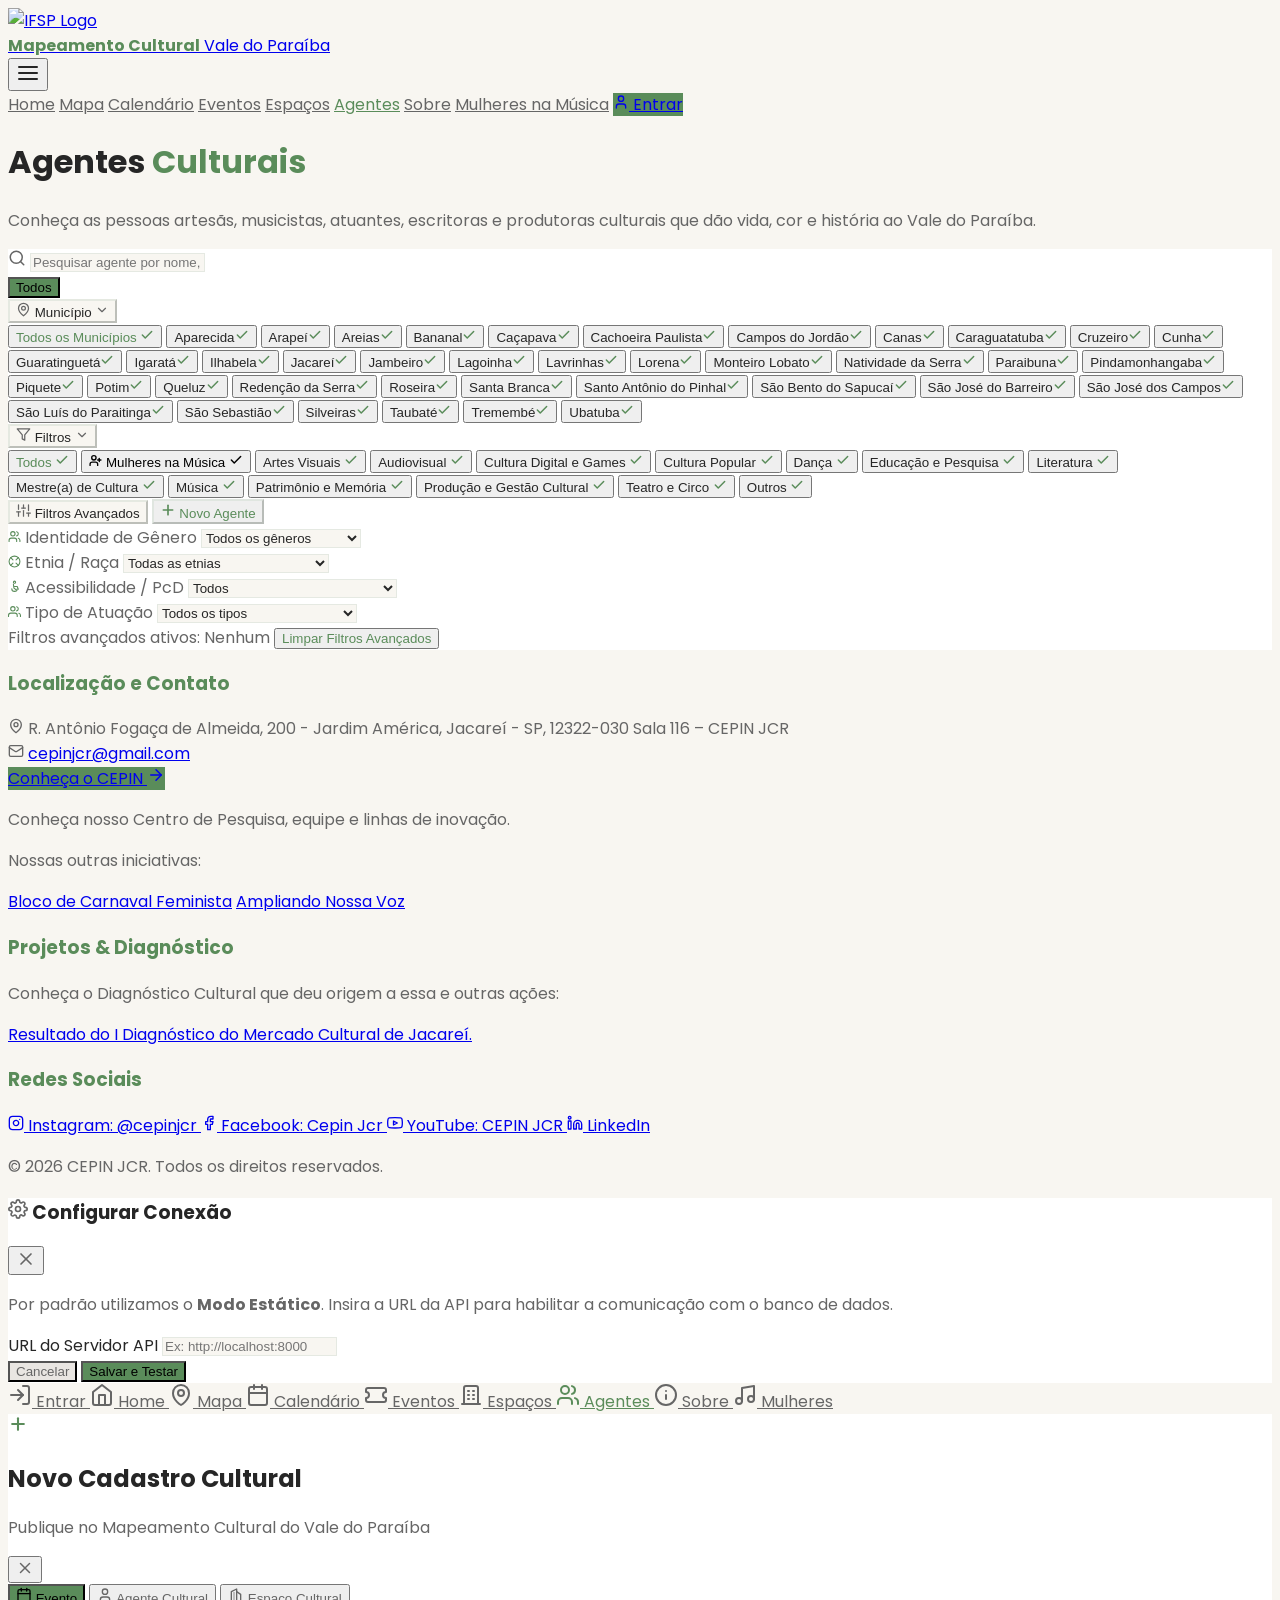
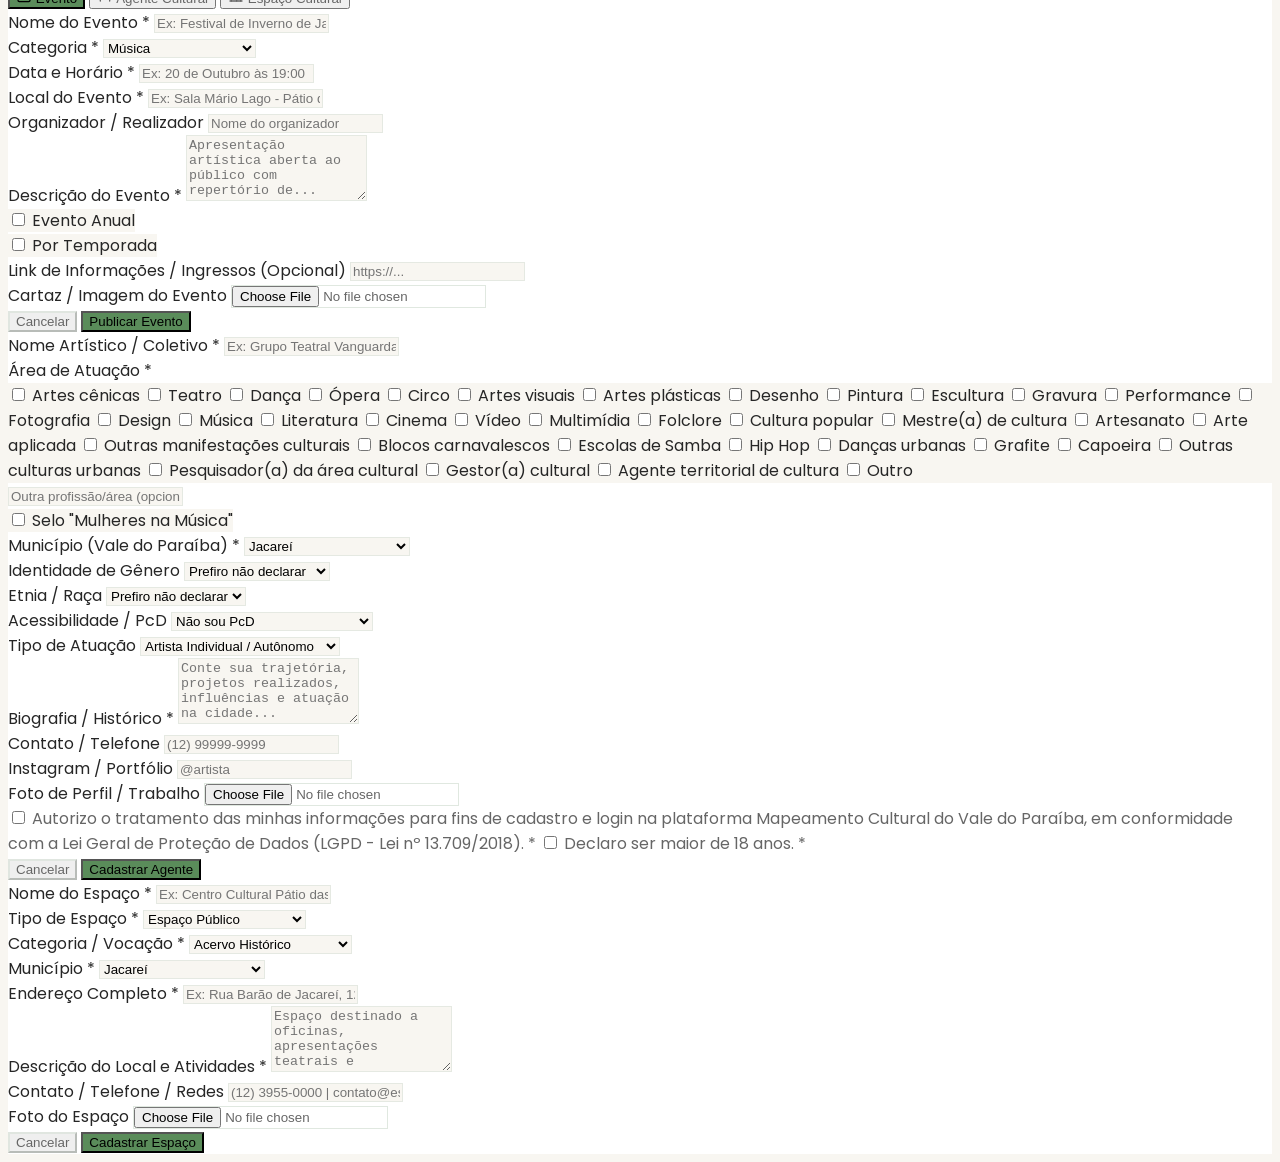
==== agentes/index.html @ 8a9bf38b "Update index.html" ====
<!DOCTYPE html>
<html lang="pt-BR" class="">
<head>
  <meta charset="UTF-8">
  <meta name="viewport" content="width=device-width, initial-scale=1.0">
  <title>Agentes Culturais | Vale do Paraíba</title>

  <!-- Google Fonts -->
  <link rel="preconnect" href="https://fonts.googleapis.com">
  <link rel="preconnect" href="https://fonts.gstatic.com" crossorigin>
  <link href="https://fonts.googleapis.com/css2?family=Inter:wght@300;400;500;600;700&family=Poppins:wght@400;500;600;700;800&display=swap" rel="stylesheet">

  <!-- Tailwind CSS Play CDN -->
  <script src="https://cdn.tailwindcss.com"></script>

  <!-- Tailwind CSS Configuration -->
  <script>
    tailwind.config = {
      darkMode: 'class',
      theme: {
        extend: {
          fontFamily: {
            sans: ['Inter', 'sans-serif'],
            display: ['Poppins', 'sans-serif'],
          },
          colors: {
            border: "hsl(var(--border))",
            input: "hsl(var(--input))",
            ring: "hsl(var(--ring))",
            background: "hsl(var(--background))",
            foreground: "hsl(var(--foreground))",
            primary: {
              DEFAULT: "hsl(var(--primary))",
              foreground: "hsl(var(--primary-foreground))",
              glow: "hsl(var(--primary-glow))",
            },
            secondary: {
              DEFAULT: "hsl(var(--secondary))",
              foreground: "hsl(var(--secondary-foreground))",
            },
            muted: {
              DEFAULT: "hsl(var(--muted))",
              foreground: "hsl(var(--muted-foreground))",
            },
            card: {
              DEFAULT: "hsl(var(--card))",
              foreground: "hsl(var(--card-foreground))",
            },
            mulheres: "hsl(var(--mulheres-pink))"
          },
          boxShadow: {
            'carnival': 'var(--shadow-carnival)',
            'soft': 'var(--shadow-soft)',
          },
          borderRadius: {
            lg: "var(--radius)",
            md: "calc(var(--radius) - 2px)",
            sm: "calc(var(--radius) - 4px)",
          }
        }
      }
    }
  </script>

  <!-- Global Custom CSS -->
  <link rel="stylesheet" href="../css/global.css">

  <!-- Supabase Scripts -->
  <script src="https://cdn.jsdelivr.net/npm/@supabase/supabase-js@2"></script>
  <script src="../js/supabase-integration.js?v=2"></script>
  <script src="../js/cadastro-modal.js?v=5"></script>

  <style>
    .hide-scroll-indicator::-webkit-scrollbar {
      display: none;
    }
    .hide-scroll-indicator {
      -ms-overflow-style: none;
      scrollbar-width: none;
    }
  </style>

</head>
<body class="min-h-screen bg-background text-foreground transition-all duration-300 pb-24 md:pb-0">

  <!-- Navbar -->
  <nav id="navbar" class="fixed top-0 w-full px-4 md:px-6 py-4 flex flex-col md:flex-row justify-between items-center bg-background/80 backdrop-blur-md border-b border-border z-[99] transition-all duration-300 shadow-sm">
    <div class="w-full md:w-auto flex justify-between items-center">
      <a href="../" class="flex items-center gap-3 hover:opacity-80 transition-opacity">
        <img src="https://upload.wikimedia.org/wikipedia/commons/thumb/7/78/Instituto_Federal_de_S%C3%A3o_Paulo_-_Marca_Vertical_2015.svg/250px-Instituto_Federal_de_S%C3%A3o_Paulo_-_Marca_Vertical_2015.svg.png" alt="IFSP Logo" class="w-10 md:w-12">
      <div>
        <b class="block text-primary text-base font-display font-bold tracking-tight">Mapeamento Cultural</b>
        <span class="block text-[13px] text-foreground/80 font-display font-medium">Vale do Paraíba</span>
      </div>
      </a>
      <button class="md:hidden p-2 text-foreground rounded-md hover:bg-muted transition-colors flex items-center justify-center" onclick="document.getElementById('nav-menu').classList.toggle('hidden'); document.getElementById('nav-menu').classList.toggle('flex');" aria-label="Menu">
        <svg xmlns="http://www.w3.org/2000/svg" width="24" height="24" fill="none" stroke="currentColor" stroke-width="2" stroke-linecap="round" stroke-linejoin="round"><line x1="3" y1="12" x2="21" y2="12"></line><line x1="3" y1="6" x2="21" y2="6"></line><line x1="3" y1="18" x2="21" y2="18"></line></svg>
      </button>
    </div>
    
    <div id="nav-menu" class="hidden md:flex flex-col md:flex-row items-center justify-center gap-2 md:gap-2 text-sm font-medium w-full md:w-auto mt-4 md:mt-0 pb-2 md:pb-0">
      <a href="../" class="w-full md:w-auto text-center px-4 py-2 rounded-lg text-muted-foreground hover:bg-muted hover:text-foreground transition-colors">Home</a>
      <a href="../mapa/" class="w-full md:w-auto text-center px-4 py-2 rounded-lg text-muted-foreground hover:bg-muted hover:text-foreground transition-colors">Mapa</a>
      <a href="../calendario/" class="w-full md:w-auto text-center px-4 py-2 rounded-lg text-muted-foreground hover:bg-muted hover:text-foreground transition-colors">Calendário</a>
      <a href="../eventos/" class="w-full md:w-auto text-center px-4 py-2 rounded-lg text-muted-foreground hover:bg-muted hover:text-foreground transition-colors">Eventos</a>
      <a href="../espacos/" class="w-full md:w-auto text-center px-4 py-2 rounded-lg text-muted-foreground hover:bg-muted hover:text-foreground transition-colors">Espaços</a>
      <a href="../agentes/" class="w-full md:w-auto text-center px-4 py-2 rounded-lg bg-primary/10 text-primary font-semibold transition-colors">Agentes</a>
      <a href="../cepin/" class="w-full md:w-auto text-center px-4 py-2 rounded-lg text-muted-foreground hover:bg-muted hover:text-foreground transition-colors">Sobre</a>
      <a href="../mulheres/" class="w-full md:w-auto text-center px-4 py-2 rounded-lg text-muted-foreground hover:bg-muted hover:text-[#b1336b] transition-colors">Mulheres na Música</a>
      <a href="../chat/" style="display: none;" class="w-full md:w-auto text-center nav-chat-link hidden px-4 py-2 rounded-lg text-muted-foreground hover:bg-muted hover:text-primary transition-colors flex items-center justify-center gap-1.5">
        <svg xmlns="http://www.w3.org/2000/svg" width="15" height="15" viewBox="0 0 24 24" fill="none" stroke="currentColor" stroke-width="2" stroke-linecap="round" stroke-linejoin="round"><path d="M21 15a2 2 0 0 1-2 2H7l-4 4V5a2 2 0 0 1 2-2h14a2 2 0 0 1 2 2z"/></svg>
        Chat
      </a>
      <a href="../perfil/" class="w-full md:w-auto text-center px-4 py-2 rounded-lg bg-primary text-primary-foreground font-semibold hover:bg-primary/90 transition-all flex items-center gap-2 shadow-sm ml-2">
        <svg xmlns="http://www.w3.org/2000/svg" width="16" height="16" viewBox="0 0 24 24" fill="none" stroke="currentColor" stroke-width="2" stroke-linecap="round" stroke-linejoin="round"><path d="M19 21v-2a4 4 0 0 0-4-4H9a4 4 0 0 0-4 4v2"/><circle cx="12" cy="7" r="4"/></svg>
        Entrar
      </a>
    </div>
  </nav>

  <!-- Page Header -->
  <header class="pt-32 pb-16 px-6 bg-muted/30 border-b border-border text-center">
    <div class="max-w-3xl mx-auto">
      <h1 class="text-4xl md:text-5xl font-display font-extrabold text-foreground mb-4 tracking-tight">Agentes <span class="text-primary">Culturais</span></h1>
      <p class="text-lg text-muted-foreground">
        Conheça as pessoas artesãs, musicistas, atuantes, escritoras e produtoras culturais que dão vida, cor e história ao Vale do Paraíba.
      </p>
    </div>
  </header>

  <!-- Search and Filters Section -->
  <section class="max-w-7xl mx-auto px-6 py-8">
    <div class="bg-card border border-border rounded-xl p-6 shadow-sm flex flex-col gap-4">
      <div class="flex flex-col md:flex-row gap-4 items-center w-full">
        <div class="w-full md:flex-1 relative">
          <svg xmlns="http://www.w3.org/2000/svg" width="18" height="18" viewBox="0 0 24 24" fill="none" stroke="currentColor" stroke-width="2" stroke-linecap="round" stroke-linejoin="round" class="absolute left-4 top-1/2 transform -translate-y-1/2 text-muted-foreground"><circle cx="11" cy="11" r="8"></circle><line x1="21" y1="21" x2="16.65" y2="16.65"></line></svg>
          <input type="text" id="searchInput" placeholder="Pesquisar agente por nome, bio ou especialidade..." oninput="filtrarAgentes()" class="w-full pl-12 pr-4 py-2.5 bg-background border border-input rounded-md text-sm text-foreground focus:outline-none focus:ring-1 focus:ring-primary focus:border-primary transition-colors">
        </div>
        <div class="flex flex-wrap items-center gap-2 w-full md:w-auto justify-center md:justify-end relative" id="categoryFilters">
        <button id="btnFilterTodos" onclick="selecionarFiltro('todos')" class="cat-btn active bg-primary text-primary-foreground px-4 py-2.5 rounded-md font-medium text-sm transition-all shadow-sm flex items-center gap-1.5 shrink-0">
          Todos
        </button>

        <div class="relative shrink-0" id="muniDropdownContainer">
          <button id="btnMuniDropdown" onclick="toggleDropdownMuni(event)" class="bg-background border border-input text-foreground hover:border-primary hover:text-primary px-4 py-2.5 rounded-md font-medium text-sm transition-all flex items-center gap-2 cursor-pointer shadow-sm">
            <svg xmlns="http://www.w3.org/2000/svg" width="15" height="15" viewBox="0 0 24 24" fill="none" stroke="currentColor" stroke-width="2" stroke-linecap="round" stroke-linejoin="round" class="text-muted-foreground"><path d="M20 10c0 6-8 12-8 12s-8-6-8-12a8 8 0 0 1 16 0Z"/><circle cx="12" cy="10" r="3"/></svg>
            <span id="muniDropdownLabel">Município</span>
            <svg xmlns="http://www.w3.org/2000/svg" width="14" height="14" viewBox="0 0 24 24" fill="none" stroke="currentColor" stroke-width="2" stroke-linecap="round" stroke-linejoin="round" class="text-muted-foreground transition-transform duration-200" id="muniDropdownChevron"><path d="m6 9 6 6 6-6"/></svg>
          </button>

          <div id="muniDropdownMenu" class="hidden absolute right-0 top-full mt-2 w-64 bg-card border border-border rounded-xl shadow-carnival p-1.5 z-50 transition-all duration-200 max-h-80 overflow-y-auto">
            <button onclick="selecionarMunicipio('todos')" class="muni-opt-btn w-full text-left px-3 py-2 text-sm rounded-lg hover:bg-muted font-medium text-primary transition-colors flex items-center justify-between" data-muni="todos">
              <span>Todos os Municípios</span>
              <svg class="muni-check-icon text-primary" xmlns="http://www.w3.org/2000/svg" width="14" height="14" viewBox="0 0 24 24" fill="none" stroke="currentColor" stroke-width="2.5" stroke-linecap="round" stroke-linejoin="round"><polyline points="20 6 9 17 4 12"/></svg>
            </button>
            <button onclick="selecionarMunicipio('Aparecida')" class="muni-opt-btn w-full text-left px-3 py-2 text-sm rounded-lg hover:bg-muted font-medium text-foreground transition-colors flex items-center justify-between" data-muni="Aparecida"><span>Aparecida</span><svg class="muni-check-icon hidden text-primary" xmlns="http://www.w3.org/2000/svg" width="14" height="14" viewBox="0 0 24 24" fill="none" stroke="currentColor" stroke-width="2.5" stroke-linecap="round" stroke-linejoin="round"><polyline points="20 6 9 17 4 12"/></svg></button>
            <button onclick="selecionarMunicipio('Arapeí')" class="muni-opt-btn w-full text-left px-3 py-2 text-sm rounded-lg hover:bg-muted font-medium text-foreground transition-colors flex items-center justify-between" data-muni="Arapeí"><span>Arapeí</span><svg class="muni-check-icon hidden text-primary" xmlns="http://www.w3.org/2000/svg" width="14" height="14" viewBox="0 0 24 24" fill="none" stroke="currentColor" stroke-width="2.5" stroke-linecap="round" stroke-linejoin="round"><polyline points="20 6 9 17 4 12"/></svg></button>
            <button onclick="selecionarMunicipio('Areias')" class="muni-opt-btn w-full text-left px-3 py-2 text-sm rounded-lg hover:bg-muted font-medium text-foreground transition-colors flex items-center justify-between" data-muni="Areias"><span>Areias</span><svg class="muni-check-icon hidden text-primary" xmlns="http://www.w3.org/2000/svg" width="14" height="14" viewBox="0 0 24 24" fill="none" stroke="currentColor" stroke-width="2.5" stroke-linecap="round" stroke-linejoin="round"><polyline points="20 6 9 17 4 12"/></svg></button>
            <button onclick="selecionarMunicipio('Bananal')" class="muni-opt-btn w-full text-left px-3 py-2 text-sm rounded-lg hover:bg-muted font-medium text-foreground transition-colors flex items-center justify-between" data-muni="Bananal"><span>Bananal</span><svg class="muni-check-icon hidden text-primary" xmlns="http://www.w3.org/2000/svg" width="14" height="14" viewBox="0 0 24 24" fill="none" stroke="currentColor" stroke-width="2.5" stroke-linecap="round" stroke-linejoin="round"><polyline points="20 6 9 17 4 12"/></svg></button>
            <button onclick="selecionarMunicipio('Caçapava')" class="muni-opt-btn w-full text-left px-3 py-2 text-sm rounded-lg hover:bg-muted font-medium text-foreground transition-colors flex items-center justify-between" data-muni="Caçapava"><span>Caçapava</span><svg class="muni-check-icon hidden text-primary" xmlns="http://www.w3.org/2000/svg" width="14" height="14" viewBox="0 0 24 24" fill="none" stroke="currentColor" stroke-width="2.5" stroke-linecap="round" stroke-linejoin="round"><polyline points="20 6 9 17 4 12"/></svg></button>
            <button onclick="selecionarMunicipio('Cachoeira Paulista')" class="muni-opt-btn w-full text-left px-3 py-2 text-sm rounded-lg hover:bg-muted font-medium text-foreground transition-colors flex items-center justify-between" data-muni="Cachoeira Paulista"><span>Cachoeira Paulista</span><svg class="muni-check-icon hidden text-primary" xmlns="http://www.w3.org/2000/svg" width="14" height="14" viewBox="0 0 24 24" fill="none" stroke="currentColor" stroke-width="2.5" stroke-linecap="round" stroke-linejoin="round"><polyline points="20 6 9 17 4 12"/></svg></button>
            <button onclick="selecionarMunicipio('Campos do Jordão')" class="muni-opt-btn w-full text-left px-3 py-2 text-sm rounded-lg hover:bg-muted font-medium text-foreground transition-colors flex items-center justify-between" data-muni="Campos do Jordão"><span>Campos do Jordão</span><svg class="muni-check-icon hidden text-primary" xmlns="http://www.w3.org/2000/svg" width="14" height="14" viewBox="0 0 24 24" fill="none" stroke="currentColor" stroke-width="2.5" stroke-linecap="round" stroke-linejoin="round"><polyline points="20 6 9 17 4 12"/></svg></button>
            <button onclick="selecionarMunicipio('Canas')" class="muni-opt-btn w-full text-left px-3 py-2 text-sm rounded-lg hover:bg-muted font-medium text-foreground transition-colors flex items-center justify-between" data-muni="Canas"><span>Canas</span><svg class="muni-check-icon hidden text-primary" xmlns="http://www.w3.org/2000/svg" width="14" height="14" viewBox="0 0 24 24" fill="none" stroke="currentColor" stroke-width="2.5" stroke-linecap="round" stroke-linejoin="round"><polyline points="20 6 9 17 4 12"/></svg></button>
            <button onclick="selecionarMunicipio('Caraguatatuba')" class="muni-opt-btn w-full text-left px-3 py-2 text-sm rounded-lg hover:bg-muted font-medium text-foreground transition-colors flex items-center justify-between" data-muni="Caraguatatuba"><span>Caraguatatuba</span><svg class="muni-check-icon hidden text-primary" xmlns="http://www.w3.org/2000/svg" width="14" height="14" viewBox="0 0 24 24" fill="none" stroke="currentColor" stroke-width="2.5" stroke-linecap="round" stroke-linejoin="round"><polyline points="20 6 9 17 4 12"/></svg></button>
            <button onclick="selecionarMunicipio('Cruzeiro')" class="muni-opt-btn w-full text-left px-3 py-2 text-sm rounded-lg hover:bg-muted font-medium text-foreground transition-colors flex items-center justify-between" data-muni="Cruzeiro"><span>Cruzeiro</span><svg class="muni-check-icon hidden text-primary" xmlns="http://www.w3.org/2000/svg" width="14" height="14" viewBox="0 0 24 24" fill="none" stroke="currentColor" stroke-width="2.5" stroke-linecap="round" stroke-linejoin="round"><polyline points="20 6 9 17 4 12"/></svg></button>
            <button onclick="selecionarMunicipio('Cunha')" class="muni-opt-btn w-full text-left px-3 py-2 text-sm rounded-lg hover:bg-muted font-medium text-foreground transition-colors flex items-center justify-between" data-muni="Cunha"><span>Cunha</span><svg class="muni-check-icon hidden text-primary" xmlns="http://www.w3.org/2000/svg" width="14" height="14" viewBox="0 0 24 24" fill="none" stroke="currentColor" stroke-width="2.5" stroke-linecap="round" stroke-linejoin="round"><polyline points="20 6 9 17 4 12"/></svg></button>
            <button onclick="selecionarMunicipio('Guaratinguetá')" class="muni-opt-btn w-full text-left px-3 py-2 text-sm rounded-lg hover:bg-muted font-medium text-foreground transition-colors flex items-center justify-between" data-muni="Guaratinguetá"><span>Guaratinguetá</span><svg class="muni-check-icon hidden text-primary" xmlns="http://www.w3.org/2000/svg" width="14" height="14" viewBox="0 0 24 24" fill="none" stroke="currentColor" stroke-width="2.5" stroke-linecap="round" stroke-linejoin="round"><polyline points="20 6 9 17 4 12"/></svg></button>
            <button onclick="selecionarMunicipio('Igaratá')" class="muni-opt-btn w-full text-left px-3 py-2 text-sm rounded-lg hover:bg-muted font-medium text-foreground transition-colors flex items-center justify-between" data-muni="Igaratá"><span>Igaratá</span><svg class="muni-check-icon hidden text-primary" xmlns="http://www.w3.org/2000/svg" width="14" height="14" viewBox="0 0 24 24" fill="none" stroke="currentColor" stroke-width="2.5" stroke-linecap="round" stroke-linejoin="round"><polyline points="20 6 9 17 4 12"/></svg></button>
            <button onclick="selecionarMunicipio('Ilhabela')" class="muni-opt-btn w-full text-left px-3 py-2 text-sm rounded-lg hover:bg-muted font-medium text-foreground transition-colors flex items-center justify-between" data-muni="Ilhabela"><span>Ilhabela</span><svg class="muni-check-icon hidden text-primary" xmlns="http://www.w3.org/2000/svg" width="14" height="14" viewBox="0 0 24 24" fill="none" stroke="currentColor" stroke-width="2.5" stroke-linecap="round" stroke-linejoin="round"><polyline points="20 6 9 17 4 12"/></svg></button>
            <button onclick="selecionarMunicipio('Jacareí')" class="muni-opt-btn w-full text-left px-3 py-2 text-sm rounded-lg hover:bg-muted font-medium text-foreground transition-colors flex items-center justify-between" data-muni="Jacareí"><span>Jacareí</span><svg class="muni-check-icon hidden text-primary" xmlns="http://www.w3.org/2000/svg" width="14" height="14" viewBox="0 0 24 24" fill="none" stroke="currentColor" stroke-width="2.5" stroke-linecap="round" stroke-linejoin="round"><polyline points="20 6 9 17 4 12"/></svg></button>
            <button onclick="selecionarMunicipio('Jambeiro')" class="muni-opt-btn w-full text-left px-3 py-2 text-sm rounded-lg hover:bg-muted font-medium text-foreground transition-colors flex items-center justify-between" data-muni="Jambeiro"><span>Jambeiro</span><svg class="muni-check-icon hidden text-primary" xmlns="http://www.w3.org/2000/svg" width="14" height="14" viewBox="0 0 24 24" fill="none" stroke="currentColor" stroke-width="2.5" stroke-linecap="round" stroke-linejoin="round"><polyline points="20 6 9 17 4 12"/></svg></button>
            <button onclick="selecionarMunicipio('Lagoinha')" class="muni-opt-btn w-full text-left px-3 py-2 text-sm rounded-lg hover:bg-muted font-medium text-foreground transition-colors flex items-center justify-between" data-muni="Lagoinha"><span>Lagoinha</span><svg class="muni-check-icon hidden text-primary" xmlns="http://www.w3.org/2000/svg" width="14" height="14" viewBox="0 0 24 24" fill="none" stroke="currentColor" stroke-width="2.5" stroke-linecap="round" stroke-linejoin="round"><polyline points="20 6 9 17 4 12"/></svg></button>
            <button onclick="selecionarMunicipio('Lavrinhas')" class="muni-opt-btn w-full text-left px-3 py-2 text-sm rounded-lg hover:bg-muted font-medium text-foreground transition-colors flex items-center justify-between" data-muni="Lavrinhas"><span>Lavrinhas</span><svg class="muni-check-icon hidden text-primary" xmlns="http://www.w3.org/2000/svg" width="14" height="14" viewBox="0 0 24 24" fill="none" stroke="currentColor" stroke-width="2.5" stroke-linecap="round" stroke-linejoin="round"><polyline points="20 6 9 17 4 12"/></svg></button>
            <button onclick="selecionarMunicipio('Lorena')" class="muni-opt-btn w-full text-left px-3 py-2 text-sm rounded-lg hover:bg-muted font-medium text-foreground transition-colors flex items-center justify-between" data-muni="Lorena"><span>Lorena</span><svg class="muni-check-icon hidden text-primary" xmlns="http://www.w3.org/2000/svg" width="14" height="14" viewBox="0 0 24 24" fill="none" stroke="currentColor" stroke-width="2.5" stroke-linecap="round" stroke-linejoin="round"><polyline points="20 6 9 17 4 12"/></svg></button>
            <button onclick="selecionarMunicipio('Monteiro Lobato')" class="muni-opt-btn w-full text-left px-3 py-2 text-sm rounded-lg hover:bg-muted font-medium text-foreground transition-colors flex items-center justify-between" data-muni="Monteiro Lobato"><span>Monteiro Lobato</span><svg class="muni-check-icon hidden text-primary" xmlns="http://www.w3.org/2000/svg" width="14" height="14" viewBox="0 0 24 24" fill="none" stroke="currentColor" stroke-width="2.5" stroke-linecap="round" stroke-linejoin="round"><polyline points="20 6 9 17 4 12"/></svg></button>
            <button onclick="selecionarMunicipio('Natividade da Serra')" class="muni-opt-btn w-full text-left px-3 py-2 text-sm rounded-lg hover:bg-muted font-medium text-foreground transition-colors flex items-center justify-between" data-muni="Natividade da Serra"><span>Natividade da Serra</span><svg class="muni-check-icon hidden text-primary" xmlns="http://www.w3.org/2000/svg" width="14" height="14" viewBox="0 0 24 24" fill="none" stroke="currentColor" stroke-width="2.5" stroke-linecap="round" stroke-linejoin="round"><polyline points="20 6 9 17 4 12"/></svg></button>
            <button onclick="selecionarMunicipio('Paraibuna')" class="muni-opt-btn w-full text-left px-3 py-2 text-sm rounded-lg hover:bg-muted font-medium text-foreground transition-colors flex items-center justify-between" data-muni="Paraibuna"><span>Paraibuna</span><svg class="muni-check-icon hidden text-primary" xmlns="http://www.w3.org/2000/svg" width="14" height="14" viewBox="0 0 24 24" fill="none" stroke="currentColor" stroke-width="2.5" stroke-linecap="round" stroke-linejoin="round"><polyline points="20 6 9 17 4 12"/></svg></button>
            <button onclick="selecionarMunicipio('Pindamonhangaba')" class="muni-opt-btn w-full text-left px-3 py-2 text-sm rounded-lg hover:bg-muted font-medium text-foreground transition-colors flex items-center justify-between" data-muni="Pindamonhangaba"><span>Pindamonhangaba</span><svg class="muni-check-icon hidden text-primary" xmlns="http://www.w3.org/2000/svg" width="14" height="14" viewBox="0 0 24 24" fill="none" stroke="currentColor" stroke-width="2.5" stroke-linecap="round" stroke-linejoin="round"><polyline points="20 6 9 17 4 12"/></svg></button>
            <button onclick="selecionarMunicipio('Piquete')" class="muni-opt-btn w-full text-left px-3 py-2 text-sm rounded-lg hover:bg-muted font-medium text-foreground transition-colors flex items-center justify-between" data-muni="Piquete"><span>Piquete</span><svg class="muni-check-icon hidden text-primary" xmlns="http://www.w3.org/2000/svg" width="14" height="14" viewBox="0 0 24 24" fill="none" stroke="currentColor" stroke-width="2.5" stroke-linecap="round" stroke-linejoin="round"><polyline points="20 6 9 17 4 12"/></svg></button>
            <button onclick="selecionarMunicipio('Potim')" class="muni-opt-btn w-full text-left px-3 py-2 text-sm rounded-lg hover:bg-muted font-medium text-foreground transition-colors flex items-center justify-between" data-muni="Potim"><span>Potim</span><svg class="muni-check-icon hidden text-primary" xmlns="http://www.w3.org/2000/svg" width="14" height="14" viewBox="0 0 24 24" fill="none" stroke="currentColor" stroke-width="2.5" stroke-linecap="round" stroke-linejoin="round"><polyline points="20 6 9 17 4 12"/></svg></button>
            <button onclick="selecionarMunicipio('Queluz')" class="muni-opt-btn w-full text-left px-3 py-2 text-sm rounded-lg hover:bg-muted font-medium text-foreground transition-colors flex items-center justify-between" data-muni="Queluz"><span>Queluz</span><svg class="muni-check-icon hidden text-primary" xmlns="http://www.w3.org/2000/svg" width="14" height="14" viewBox="0 0 24 24" fill="none" stroke="currentColor" stroke-width="2.5" stroke-linecap="round" stroke-linejoin="round"><polyline points="20 6 9 17 4 12"/></svg></button>
            <button onclick="selecionarMunicipio('Redenção da Serra')" class="muni-opt-btn w-full text-left px-3 py-2 text-sm rounded-lg hover:bg-muted font-medium text-foreground transition-colors flex items-center justify-between" data-muni="Redenção da Serra"><span>Redenção da Serra</span><svg class="muni-check-icon hidden text-primary" xmlns="http://www.w3.org/2000/svg" width="14" height="14" viewBox="0 0 24 24" fill="none" stroke="currentColor" stroke-width="2.5" stroke-linecap="round" stroke-linejoin="round"><polyline points="20 6 9 17 4 12"/></svg></button>
            <button onclick="selecionarMunicipio('Roseira')" class="muni-opt-btn w-full text-left px-3 py-2 text-sm rounded-lg hover:bg-muted font-medium text-foreground transition-colors flex items-center justify-between" data-muni="Roseira"><span>Roseira</span><svg class="muni-check-icon hidden text-primary" xmlns="http://www.w3.org/2000/svg" width="14" height="14" viewBox="0 0 24 24" fill="none" stroke="currentColor" stroke-width="2.5" stroke-linecap="round" stroke-linejoin="round"><polyline points="20 6 9 17 4 12"/></svg></button>
            <button onclick="selecionarMunicipio('Santa Branca')" class="muni-opt-btn w-full text-left px-3 py-2 text-sm rounded-lg hover:bg-muted font-medium text-foreground transition-colors flex items-center justify-between" data-muni="Santa Branca"><span>Santa Branca</span><svg class="muni-check-icon hidden text-primary" xmlns="http://www.w3.org/2000/svg" width="14" height="14" viewBox="0 0 24 24" fill="none" stroke="currentColor" stroke-width="2.5" stroke-linecap="round" stroke-linejoin="round"><polyline points="20 6 9 17 4 12"/></svg></button>
            <button onclick="selecionarMunicipio('Santo Antônio do Pinhal')" class="muni-opt-btn w-full text-left px-3 py-2 text-sm rounded-lg hover:bg-muted font-medium text-foreground transition-colors flex items-center justify-between" data-muni="Santo Antônio do Pinhal"><span>Santo Antônio do Pinhal</span><svg class="muni-check-icon hidden text-primary" xmlns="http://www.w3.org/2000/svg" width="14" height="14" viewBox="0 0 24 24" fill="none" stroke="currentColor" stroke-width="2.5" stroke-linecap="round" stroke-linejoin="round"><polyline points="20 6 9 17 4 12"/></svg></button>
            <button onclick="selecionarMunicipio('São Bento do Sapucaí')" class="muni-opt-btn w-full text-left px-3 py-2 text-sm rounded-lg hover:bg-muted font-medium text-foreground transition-colors flex items-center justify-between" data-muni="São Bento do Sapucaí"><span>São Bento do Sapucaí</span><svg class="muni-check-icon hidden text-primary" xmlns="http://www.w3.org/2000/svg" width="14" height="14" viewBox="0 0 24 24" fill="none" stroke="currentColor" stroke-width="2.5" stroke-linecap="round" stroke-linejoin="round"><polyline points="20 6 9 17 4 12"/></svg></button>
            <button onclick="selecionarMunicipio('São José do Barreiro')" class="muni-opt-btn w-full text-left px-3 py-2 text-sm rounded-lg hover:bg-muted font-medium text-foreground transition-colors flex items-center justify-between" data-muni="São José do Barreiro"><span>São José do Barreiro</span><svg class="muni-check-icon hidden text-primary" xmlns="http://www.w3.org/2000/svg" width="14" height="14" viewBox="0 0 24 24" fill="none" stroke="currentColor" stroke-width="2.5" stroke-linecap="round" stroke-linejoin="round"><polyline points="20 6 9 17 4 12"/></svg></button>
            <button onclick="selecionarMunicipio('São José dos Campos')" class="muni-opt-btn w-full text-left px-3 py-2 text-sm rounded-lg hover:bg-muted font-medium text-foreground transition-colors flex items-center justify-between" data-muni="São José dos Campos"><span>São José dos Campos</span><svg class="muni-check-icon hidden text-primary" xmlns="http://www.w3.org/2000/svg" width="14" height="14" viewBox="0 0 24 24" fill="none" stroke="currentColor" stroke-width="2.5" stroke-linecap="round" stroke-linejoin="round"><polyline points="20 6 9 17 4 12"/></svg></button>
            <button onclick="selecionarMunicipio('São Luís do Paraitinga')" class="muni-opt-btn w-full text-left px-3 py-2 text-sm rounded-lg hover:bg-muted font-medium text-foreground transition-colors flex items-center justify-between" data-muni="São Luís do Paraitinga"><span>São Luís do Paraitinga</span><svg class="muni-check-icon hidden text-primary" xmlns="http://www.w3.org/2000/svg" width="14" height="14" viewBox="0 0 24 24" fill="none" stroke="currentColor" stroke-width="2.5" stroke-linecap="round" stroke-linejoin="round"><polyline points="20 6 9 17 4 12"/></svg></button>
            <button onclick="selecionarMunicipio('São Sebastião')" class="muni-opt-btn w-full text-left px-3 py-2 text-sm rounded-lg hover:bg-muted font-medium text-foreground transition-colors flex items-center justify-between" data-muni="São Sebastião"><span>São Sebastião</span><svg class="muni-check-icon hidden text-primary" xmlns="http://www.w3.org/2000/svg" width="14" height="14" viewBox="0 0 24 24" fill="none" stroke="currentColor" stroke-width="2.5" stroke-linecap="round" stroke-linejoin="round"><polyline points="20 6 9 17 4 12"/></svg></button>
            <button onclick="selecionarMunicipio('Silveiras')" class="muni-opt-btn w-full text-left px-3 py-2 text-sm rounded-lg hover:bg-muted font-medium text-foreground transition-colors flex items-center justify-between" data-muni="Silveiras"><span>Silveiras</span><svg class="muni-check-icon hidden text-primary" xmlns="http://www.w3.org/2000/svg" width="14" height="14" viewBox="0 0 24 24" fill="none" stroke="currentColor" stroke-width="2.5" stroke-linecap="round" stroke-linejoin="round"><polyline points="20 6 9 17 4 12"/></svg></button>
            <button onclick="selecionarMunicipio('Taubaté')" class="muni-opt-btn w-full text-left px-3 py-2 text-sm rounded-lg hover:bg-muted font-medium text-foreground transition-colors flex items-center justify-between" data-muni="Taubaté"><span>Taubaté</span><svg class="muni-check-icon hidden text-primary" xmlns="http://www.w3.org/2000/svg" width="14" height="14" viewBox="0 0 24 24" fill="none" stroke="currentColor" stroke-width="2.5" stroke-linecap="round" stroke-linejoin="round"><polyline points="20 6 9 17 4 12"/></svg></button>
            <button onclick="selecionarMunicipio('Tremembé')" class="muni-opt-btn w-full text-left px-3 py-2 text-sm rounded-lg hover:bg-muted font-medium text-foreground transition-colors flex items-center justify-between" data-muni="Tremembé"><span>Tremembé</span><svg class="muni-check-icon hidden text-primary" xmlns="http://www.w3.org/2000/svg" width="14" height="14" viewBox="0 0 24 24" fill="none" stroke="currentColor" stroke-width="2.5" stroke-linecap="round" stroke-linejoin="round"><polyline points="20 6 9 17 4 12"/></svg></button>
            <button onclick="selecionarMunicipio('Ubatuba')" class="muni-opt-btn w-full text-left px-3 py-2 text-sm rounded-lg hover:bg-muted font-medium text-foreground transition-colors flex items-center justify-between" data-muni="Ubatuba"><span>Ubatuba</span><svg class="muni-check-icon hidden text-primary" xmlns="http://www.w3.org/2000/svg" width="14" height="14" viewBox="0 0 24 24" fill="none" stroke="currentColor" stroke-width="2.5" stroke-linecap="round" stroke-linejoin="round"><polyline points="20 6 9 17 4 12"/></svg></button>
          </div>
        </div>

        <div class="relative shrink-0" id="filterDropdownContainer">
          <button id="btnFilterDropdown" onclick="toggleDropdownFiltros(event)" class="bg-background border border-input text-foreground hover:border-primary hover:text-primary px-4 py-2.5 rounded-md font-medium text-sm transition-all flex items-center gap-2 cursor-pointer shadow-sm">
            <svg xmlns="http://www.w3.org/2000/svg" width="15" height="15" viewBox="0 0 24 24" fill="none" stroke="currentColor" stroke-width="2" stroke-linecap="round" stroke-linejoin="round" class="text-muted-foreground"><polygon points="22 3 2 3 10 12.46 10 19 14 21 14 12.46 22 3"/></svg>
            <span id="filterDropdownLabel">Filtros</span>
            <svg xmlns="http://www.w3.org/2000/svg" width="14" height="14" viewBox="0 0 24 24" fill="none" stroke="currentColor" stroke-width="2" stroke-linecap="round" stroke-linejoin="round" class="text-muted-foreground transition-transform duration-200" id="filterDropdownChevron"><path d="m6 9 6 6 6-6"/></svg>
          </button>

          <div id="filterDropdownMenu" class="hidden absolute right-0 top-full mt-2 w-60 bg-card border border-border rounded-xl shadow-carnival p-1.5 z-50 transition-all duration-200 max-h-96 overflow-y-auto">
            <button onclick="selecionarFiltro('todos')" class="filter-opt-btn w-full text-left px-3 py-2 text-sm rounded-lg hover:bg-muted font-medium text-primary transition-colors flex items-center justify-between" data-value="todos">
              <span>Todos</span>
              <svg class="check-icon text-primary" xmlns="http://www.w3.org/2000/svg" width="14" height="14" viewBox="0 0 24 24" fill="none" stroke="currentColor" stroke-width="2.5" stroke-linecap="round" stroke-linejoin="round"><polyline points="20 6 9 17 4 12"/></svg>
            </button>
            <button onclick="selecionarFiltro('Mulheres na Música')" class="filter-opt-btn w-full text-left px-3 py-2 text-sm rounded-lg hover:bg-pink-500/10 font-medium text-pink-600 dark:text-pink-400 transition-colors flex items-center justify-between" data-value="Mulheres na Música">
              <span class="flex items-center gap-2">
                <svg xmlns="http://www.w3.org/2000/svg" width="13" height="13" viewBox="0 0 24 24" fill="none" stroke="currentColor" stroke-width="2.5" stroke-linecap="round" stroke-linejoin="round"><path d="M16 21v-2a4 4 0 0 0-4-4H6a4 4 0 0 0-4 4v2"/><circle cx="9" cy="7" r="4"/><line x1="19" x2="19" y1="8" y2="14"/><line x1="22" x2="16" y1="11" y2="11"/></svg>
                Mulheres na Música
              </span>
              <svg class="check-icon hidden text-[#b1336b]" xmlns="http://www.w3.org/2000/svg" width="14" height="14" viewBox="0 0 24 24" fill="none" stroke="currentColor" stroke-width="2.5" stroke-linecap="round" stroke-linejoin="round"><polyline points="20 6 9 17 4 12"/></svg>
            </button>
            <button onclick="selecionarFiltro('Artes Visuais')" class="filter-opt-btn w-full text-left px-3 py-2 text-sm rounded-lg hover:bg-muted font-medium text-foreground transition-colors flex items-center justify-between" data-value="Artes Visuais">
              <span>Artes Visuais</span>
              <svg class="check-icon hidden text-primary" xmlns="http://www.w3.org/2000/svg" width="14" height="14" viewBox="0 0 24 24" fill="none" stroke="currentColor" stroke-width="2.5" stroke-linecap="round" stroke-linejoin="round"><polyline points="20 6 9 17 4 12"/></svg>
            </button>
            <button onclick="selecionarFiltro('Audiovisual')" class="filter-opt-btn w-full text-left px-3 py-2 text-sm rounded-lg hover:bg-muted font-medium text-foreground transition-colors flex items-center justify-between" data-value="Audiovisual">
              <span>Audiovisual</span>
              <svg class="check-icon hidden text-primary" xmlns="http://www.w3.org/2000/svg" width="14" height="14" viewBox="0 0 24 24" fill="none" stroke="currentColor" stroke-width="2.5" stroke-linecap="round" stroke-linejoin="round"><polyline points="20 6 9 17 4 12"/></svg>
            </button>
            <button onclick="selecionarFiltro('Cultura Digital e Games')" class="filter-opt-btn w-full text-left px-3 py-2 text-sm rounded-lg hover:bg-muted font-medium text-foreground transition-colors flex items-center justify-between" data-value="Cultura Digital e Games">
              <span>Cultura Digital e Games</span>
              <svg class="check-icon hidden text-primary" xmlns="http://www.w3.org/2000/svg" width="14" height="14" viewBox="0 0 24 24" fill="none" stroke="currentColor" stroke-width="2.5" stroke-linecap="round" stroke-linejoin="round"><polyline points="20 6 9 17 4 12"/></svg>
            </button>
            <button onclick="selecionarFiltro('Cultura Popular')" class="filter-opt-btn w-full text-left px-3 py-2 text-sm rounded-lg hover:bg-muted font-medium text-foreground transition-colors flex items-center justify-between" data-value="Cultura Popular">
              <span>Cultura Popular</span>
              <svg class="check-icon hidden text-primary" xmlns="http://www.w3.org/2000/svg" width="14" height="14" viewBox="0 0 24 24" fill="none" stroke="currentColor" stroke-width="2.5" stroke-linecap="round" stroke-linejoin="round"><polyline points="20 6 9 17 4 12"/></svg>
            </button>
            <button onclick="selecionarFiltro('Dança')" class="filter-opt-btn w-full text-left px-3 py-2 text-sm rounded-lg hover:bg-muted font-medium text-foreground transition-colors flex items-center justify-between" data-value="Dança">
              <span>Dança</span>
              <svg class="check-icon hidden text-primary" xmlns="http://www.w3.org/2000/svg" width="14" height="14" viewBox="0 0 24 24" fill="none" stroke="currentColor" stroke-width="2.5" stroke-linecap="round" stroke-linejoin="round"><polyline points="20 6 9 17 4 12"/></svg>
            </button>
            <button onclick="selecionarFiltro('Educação e Pesquisa')" class="filter-opt-btn w-full text-left px-3 py-2 text-sm rounded-lg hover:bg-muted font-medium text-foreground transition-colors flex items-center justify-between" data-value="Educação e Pesquisa">
              <span>Educação e Pesquisa</span>
              <svg class="check-icon hidden text-primary" xmlns="http://www.w3.org/2000/svg" width="14" height="14" viewBox="0 0 24 24" fill="none" stroke="currentColor" stroke-width="2.5" stroke-linecap="round" stroke-linejoin="round"><polyline points="20 6 9 17 4 12"/></svg>
            </button>
            <button onclick="selecionarFiltro('Literatura')" class="filter-opt-btn w-full text-left px-3 py-2 text-sm rounded-lg hover:bg-muted font-medium text-foreground transition-colors flex items-center justify-between" data-value="Literatura">
              <span>Literatura</span>
              <svg class="check-icon hidden text-primary" xmlns="http://www.w3.org/2000/svg" width="14" height="14" viewBox="0 0 24 24" fill="none" stroke="currentColor" stroke-width="2.5" stroke-linecap="round" stroke-linejoin="round"><polyline points="20 6 9 17 4 12"/></svg>
            </button>
            <button onclick="selecionarFiltro('Mestre(a) de Cultura')" class="filter-opt-btn w-full text-left px-3 py-2 text-sm rounded-lg hover:bg-muted font-medium text-foreground transition-colors flex items-center justify-between" data-value="Mestre(a) de Cultura">
              <span>Mestre(a) de Cultura</span>
              <svg class="check-icon hidden text-primary" xmlns="http://www.w3.org/2000/svg" width="14" height="14" viewBox="0 0 24 24" fill="none" stroke="currentColor" stroke-width="2.5" stroke-linecap="round" stroke-linejoin="round"><polyline points="20 6 9 17 4 12"/></svg>
            </button>
            <button onclick="selecionarFiltro('Música')" class="filter-opt-btn w-full text-left px-3 py-2 text-sm rounded-lg hover:bg-muted font-medium text-foreground transition-colors flex items-center justify-between" data-value="Música">
              <span>Música</span>
              <svg class="check-icon hidden text-primary" xmlns="http://www.w3.org/2000/svg" width="14" height="14" viewBox="0 0 24 24" fill="none" stroke="currentColor" stroke-width="2.5" stroke-linecap="round" stroke-linejoin="round"><polyline points="20 6 9 17 4 12"/></svg>
            </button>
            <button onclick="selecionarFiltro('Patrimônio e Memória')" class="filter-opt-btn w-full text-left px-3 py-2 text-sm rounded-lg hover:bg-muted font-medium text-foreground transition-colors flex items-center justify-between" data-value="Patrimônio e Memória">
              <span>Patrimônio e Memória</span>
              <svg class="check-icon hidden text-primary" xmlns="http://www.w3.org/2000/svg" width="14" height="14" viewBox="0 0 24 24" fill="none" stroke="currentColor" stroke-width="2.5" stroke-linecap="round" stroke-linejoin="round"><polyline points="20 6 9 17 4 12"/></svg>
            </button>
            <button onclick="selecionarFiltro('Produção e Gestão Cultural')" class="filter-opt-btn w-full text-left px-3 py-2 text-sm rounded-lg hover:bg-muted font-medium text-foreground transition-colors flex items-center justify-between" data-value="Produção e Gestão Cultural">
              <span>Produção e Gestão Cultural</span>
              <svg class="check-icon hidden text-primary" xmlns="http://www.w3.org/2000/svg" width="14" height="14" viewBox="0 0 24 24" fill="none" stroke="currentColor" stroke-width="2.5" stroke-linecap="round" stroke-linejoin="round"><polyline points="20 6 9 17 4 12"/></svg>
            </button>
            <button onclick="selecionarFiltro('Teatro e Circo')" class="filter-opt-btn w-full text-left px-3 py-2 text-sm rounded-lg hover:bg-muted font-medium text-foreground transition-colors flex items-center justify-between" data-value="Teatro e Circo">
              <span>Teatro e Circo</span>
              <svg class="check-icon hidden text-primary" xmlns="http://www.w3.org/2000/svg" width="14" height="14" viewBox="0 0 24 24" fill="none" stroke="currentColor" stroke-width="2.5" stroke-linecap="round" stroke-linejoin="round"><polyline points="20 6 9 17 4 12"/></svg>
            </button>
            <button onclick="selecionarFiltro('Outros')" class="filter-opt-btn w-full text-left px-3 py-2 text-sm rounded-lg hover:bg-muted font-medium text-foreground transition-colors flex items-center justify-between" data-value="Outros">
              <span>Outros</span>
              <svg class="check-icon hidden text-primary" xmlns="http://www.w3.org/2000/svg" width="14" height="14" viewBox="0 0 24 24" fill="none" stroke="currentColor" stroke-width="2.5" stroke-linecap="round" stroke-linejoin="round"><polyline points="20 6 9 17 4 12"/></svg>
            </button>
          </div>
        </div>

        <button id="btnFiltrosAvancados" onclick="togglePainelAvancado(event)" class="bg-background border border-input text-foreground hover:border-primary hover:text-primary px-4 py-2.5 rounded-md font-medium text-sm transition-all flex items-center gap-2 cursor-pointer shadow-sm relative shrink-0">
          <svg xmlns="http://www.w3.org/2000/svg" width="15" height="15" viewBox="0 0 24 24" fill="none" stroke="currentColor" stroke-width="2" stroke-linecap="round" stroke-linejoin="round" class="text-muted-foreground"><line x1="4" y1="21" x2="4" y2="14"/><line x1="4" y1="10" x2="4" y2="3"/><line x1="12" y1="21" x2="12" y2="12"/><line x1="12" y1="8" x2="12" y2="3"/><line x1="20" y1="21" x2="20" y2="16"/><line x1="20" y1="12" x2="20" y2="3"/><line x1="1" y1="14" x2="7" y2="14"/><line x1="9" y1="8" x2="15" y2="8"/><line x1="17" y1="16" x2="23" y2="16"/></svg>
          <span>Filtros Avançados</span>
          <span id="badgeFiltrosAtivos" class="hidden w-2.5 h-2.5 rounded-full bg-primary absolute -top-1 -right-1 ring-2 ring-background"></span>
        </button>

        <button onclick="abrirModalCadastro('agente')" class="btn-novo-item hidden px-4 py-2.5 rounded-md bg-primary/10 text-primary hover:bg-primary hover:text-primary-foreground border border-primary/20 font-semibold text-sm transition-all shadow-sm flex items-center gap-1.5 shrink-0 cursor-pointer">
          <svg xmlns="http://www.w3.org/2000/svg" width="16" height="16" viewBox="0 0 24 24" fill="none" stroke="currentColor" stroke-width="2.5" stroke-linecap="round" stroke-linejoin="round"><path d="M5 12h14"/><path d="M12 5v14"/></svg>
          <span>Novo Agente</span>
        </button>
      </div>
    </div>

    <!-- Painel Expansível de Filtros Avançados -->
    <div id="painelFiltrosAvancados" class="hidden w-full mt-2 pt-4 border-t border-border transition-all duration-300">
      <div class="grid grid-cols-1 sm:grid-cols-2 md:grid-cols-4 gap-4">
        <!-- Identidade de Gênero -->
        <div>
          <label class="block text-xs font-bold uppercase tracking-wider text-muted-foreground mb-1.5 flex items-center gap-1.5">
            <svg xmlns="http://www.w3.org/2000/svg" width="13" height="13" viewBox="0 0 24 24" fill="none" stroke="currentColor" stroke-width="2" stroke-linecap="round" stroke-linejoin="round" class="text-primary"><path d="M16 21v-2a4 4 0 0 0-4-4H6a4 4 0 0 0-4 4v2"/><circle cx="9" cy="7" r="4"/><path d="M22 21v-2a4 4 0 0 0-3-3.87"/><path d="M16 3.13a4 4 0 0 1 0 7.75"/></svg>
            Identidade de Gênero
          </label>
          <select id="advFiltroGenero" onchange="aplicarFiltros()" class="w-full px-3 py-2 bg-background border border-input rounded-lg text-sm text-foreground focus:outline-none focus:ring-1 focus:ring-primary focus:border-primary transition-colors">
            <option value="todos">Todos os gêneros</option>
            <option value="Mulher">Mulheres </option>
            <option value="Homem">Homens </option>
            <option value="Não-binário">Pessoas Não-binárias</option>
            <option value="Outros">Outros / Não declarado</option>
          </select>
        </div>

        <!-- Etnia / Raça -->
        <div>
          <label class="block text-xs font-bold uppercase tracking-wider text-muted-foreground mb-1.5 flex items-center gap-1.5">
            <svg xmlns="http://www.w3.org/2000/svg" width="13" height="13" viewBox="0 0 24 24" fill="none" stroke="currentColor" stroke-width="2" stroke-linecap="round" stroke-linejoin="round" class="text-primary"><circle cx="12" cy="12" r="10"/><path d="m4.93 4.93 4.24 4.24"/><path d="m14.83 9.17 4.24-4.24"/><path d="m14.83 14.83 4.24 4.24"/><path d="m9.17 14.83-4.24 4.24"/></svg>
            Etnia / Raça
          </label>
          <select id="advFiltroEtnia" onchange="aplicarFiltros()" class="w-full px-3 py-2 bg-background border border-input rounded-lg text-sm text-foreground focus:outline-none focus:ring-1 focus:ring-primary focus:border-primary transition-colors">
            <option value="todas">Todas as etnias</option>
            <option value="ppi">PPI (Preta, Parda ou Indígena)</option>
            <option value="Branca">Branca</option>
            <option value="Preta">Preta</option>
            <option value="Parda">Parda</option>
            <option value="Indígena">Indígena</option>
            <option value="Amarela">Amarela</option>
          </select>
        </div>

        <!-- Acessibilidade / PcD -->
        <div>
          <label class="block text-xs font-bold uppercase tracking-wider text-muted-foreground mb-1.5 flex items-center gap-1.5">
            <svg xmlns="http://www.w3.org/2000/svg" width="13" height="13" viewBox="0 0 24 24" fill="none" stroke="currentColor" stroke-width="2" stroke-linecap="round" stroke-linejoin="round" class="text-primary"><circle cx="12" cy="4" r="2"/><path d="m10 8 1 7 4 3"/><path d="M12 12h5l2 5"/><path d="M7 16a5 5 0 0 0 10 0"/></svg>
            Acessibilidade / PcD
          </label>
          <select id="advFiltroPcd" onchange="aplicarFiltros()" class="w-full px-3 py-2 bg-background border border-input rounded-lg text-sm text-foreground focus:outline-none focus:ring-1 focus:ring-primary focus:border-primary transition-colors">
            <option value="todos">Todos</option>
            <option value="sim">Pessoas com Deficiência (PcD)</option>
            <option value="nao">Não PcD</option>
          </select>
        </div>

        <!-- Tipo de Atuação -->
        <div>
          <label class="block text-xs font-bold uppercase tracking-wider text-muted-foreground mb-1.5 flex items-center gap-1.5">
            <svg xmlns="http://www.w3.org/2000/svg" width="13" height="13" viewBox="0 0 24 24" fill="none" stroke="currentColor" stroke-width="2" stroke-linecap="round" stroke-linejoin="round" class="text-primary"><path d="M17 21v-2a4 4 0 0 0-4-4H5a4 4 0 0 0-4 4v2"/><circle cx="9" cy="7" r="4"/><path d="M23 21v-2a4 4 0 0 0-3-3.87"/><path d="M16 3.13a4 4 0 0 1 0 7.75"/></svg>
            Tipo de Atuação
          </label>
          <select id="advFiltroTipoAtuacao" onchange="aplicarFiltros()" class="w-full px-3 py-2 bg-background border border-input rounded-lg text-sm text-foreground focus:outline-none focus:ring-1 focus:ring-primary focus:border-primary transition-colors">
            <option value="todos">Todos os tipos</option>
            <option value="individual">Artista Individual / Autônomo</option>
            <option value="coletivo">Coletivo / Grupo / Cia Cultural</option>
          </select>
        </div>
      </div>

      <div class="mt-4 flex flex-wrap justify-between items-center pt-3 border-t border-border/60 text-xs text-muted-foreground gap-2">
        <span id="advFiltroResumo" class="font-medium">Filtros avançados ativos: Nenhum</span>
        <button type="button" onclick="limparFiltrosAvancados()" class="px-3 py-1.5 rounded-md hover:bg-muted font-medium text-primary hover:underline transition-colors cursor-pointer">
          Limpar Filtros Avançados
        </button>
      </div>
    </div>
  </div>
</section>

  <!-- Agents Grid -->
  <section class="max-w-7xl mx-auto px-6 mb-24">
    <div class="grid grid-cols-1 sm:grid-cols-2 md:grid-cols-3 lg:grid-cols-4 gap-6" id="agentsGrid">
      <!-- Gerado dinamicamente -->
    </div>
  </section>

  <!-- Footer -->
    <!-- Footer Placeholder -->
  <div id="footer-placeholder"></div>

  <!-- Shared JS Library & Components -->
  <script src="../js/db.js"></script>
  <script src="../js/components.js"></script>
  <script>
    window.addEventListener('load', () => {
      if (typeof renderFooter === 'function') {
        renderFooter();
      }
    });
  </script>

  <!-- API Modal -->
  <div class="fixed inset-0 bg-background/80 backdrop-blur-sm z-[100000] flex items-center justify-center opacity-0 pointer-events-none transition-all duration-300" id="apiModal">
    <div class="bg-card border border-border rounded-xl p-6 w-[90%] max-w-md shadow-carnival scale-95 transition-transform duration-300" id="apiModalContent">
      <div class="flex items-center justify-between mb-4">
        <h3 class="text-foreground font-display font-bold text-xl flex items-center gap-2">
          <svg xmlns="http://www.w3.org/2000/svg" width="20" height="20" viewBox="0 0 24 24" fill="none" stroke="currentColor" stroke-width="2" stroke-linecap="round" stroke-linejoin="round" class="text-muted-foreground"><circle cx="12" cy="12" r="3"/><path d="M19.4 15a1.65 1.65 0 0 0 .33 1.82l.06.06a2 2 0 0 1 0 2.83 2 2 0 0 1-2.83 0l-.06-.06a1.65 1.65 0 0 0-1.82-.33 1.65 1.65 0 0 0-1 1.51V21a2 2 0 0 1-2 2 2 2 0 0 1-2-2v-.09A1.65 1.65 0 0 0 9 19.4a1.65 1.65 0 0 0-1.82.33l-.06.06a2 2 0 0 1-2.83 0 2 2 0 0 1 0-2.83l.06-.06a1.65 1.65 0 0 0 .33-1.82 1.65 1.65 0 0 0-1.51-1H3a2 2 0 0 1-2-2 2 2 0 0 1 2-2h.09A1.65 1.65 0 0 0 4.6 9a1.65 1.65 0 0 0-.33-1.82l-.06-.06a2 2 0 0 1 0-2.83 2 2 0 0 1 2.83 0l.06.06a1.65 1.65 0 0 0 1.82.33H9a1.65 1.65 0 0 0 1-1.51V3a2 2 0 0 1 2-2 2 2 0 0 1 2 2v.09a1.65 1.65 0 0 0 1 1.51 1.65 1.65 0 0 0 1.82-.33l.06-.06a2 2 0 0 1 2.83 0 2 2 0 0 1 0 2.83l-.06.06a1.65 1.65 0 0 0-.33 1.82V9a1.65 1.65 0 0 0 1.51 1H21a2 2 0 0 1 2 2 2 2 0 0 1-2 2h-.09a1.65 1.65 0 0 0-1.51 1z"/></svg>
          Configurar Conexão
        </h3>
        <button onclick="fecharConfiguradorAPI()" class="text-muted-foreground hover:text-foreground">
          <svg xmlns="http://www.w3.org/2000/svg" width="20" height="20" viewBox="0 0 24 24" fill="none" stroke="currentColor" stroke-width="2" stroke-linecap="round" stroke-linejoin="round"><path d="M18 6 6 18"/><path d="m6 6 12 12"/></svg>
        </button>
      </div>
      <p class="text-muted-foreground text-sm mb-6">
        Por padrão utilizamos o <b>Modo Estático</b>. Insira a URL da API para habilitar a comunicação com o banco de dados.
      </p>
      
      <label class="block text-xs font-semibold text-foreground mb-1.5 uppercase tracking-wider">URL do Servidor API</label>
      <input type="text" id="apiUrlInput" placeholder="Ex: http://localhost:8000" class="w-full px-3 py-2.5 rounded-md border border-input bg-background focus:outline-none focus:border-primary focus:ring-1 focus:ring-primary mb-6 text-sm transition-all">
      
      <div class="flex justify-end gap-2">
        <button class="px-4 py-2 rounded-md bg-muted text-muted-foreground font-medium text-sm hover:bg-muted/80 transition-colors" onclick="fecharConfiguradorAPI()">Cancelar</button>
        <button class="px-4 py-2 rounded-md bg-primary text-primary-foreground font-medium text-sm hover:bg-primary-glow transition-colors" onclick="salvarConfiguradorAPI()">Salvar e Testar</button>
      </div>
    </div>
  </div>

  <script>
    let isApiOnline = false;

    const MOCK_AGENTES = [];
    let todosAgentes = [];
    let areaAtiva = 'todos';
    let municipioAtivo = 'todos';

    const APIManager = {
      async getApiUrl() {
        let savedUrl = localStorage.getItem('cultural_api_url');
        if (savedUrl) {
          try {
            const controller = new AbortController();
            const timeoutId = setTimeout(() => controller.abort(), 1500);
            const res = await fetch(`${savedUrl}/api/test`, { signal: controller.signal });
            clearTimeout(timeoutId);
            if (res.ok) return savedUrl;
          } catch(e) {}
          localStorage.removeItem('cultural_api_url');
        }
        return 'http://localhost:8000';
      },
      async checkStatus() {
        const apiUrl = await this.getApiUrl();
        const badge = document.getElementById('apiStatusBadge');
        const icon = document.getElementById('apiStatusIcon');
        const text = document.getElementById('apiStatusText');
        
        let isOnline = false;
        try {
          const controller = new AbortController();
          const timeoutId = setTimeout(() => controller.abort(), 2000);
          const res = await fetch(`${apiUrl}/api/test`, { signal: controller.signal });
          clearTimeout(timeoutId);
          if (res.ok) isOnline = true;
        } catch(e) {}
        
        if (badge && icon && text) {
          if (isOnline) {
            badge.className = "api-status-badge cursor-pointer flex items-center gap-2 text-xs bg-success/10 text-success px-3 py-1.5 rounded-lg border border-success/20 transition-colors hover:bg-success/20";
            icon.innerHTML = '<path d="M22 11.08V12a10 10 0 1 1-5.93-9.14"/><polyline points="22 4 12 14.01 9 11.01"/>';
            text.innerText = 'Online';
          } else {
            badge.className = "api-status-badge cursor-pointer flex items-center gap-2 text-xs bg-muted text-muted-foreground px-3 py-1.5 rounded-lg border border-border transition-colors hover:bg-border";
            icon.innerHTML = '<path d="M10.73 5.08A10.43 10.43 0 0 1 12 5c5.52 0 10 4.48 10 10 0 1.18-.2 2.3-.58 3.34M17.4 17.4A10 10 0 0 1 2 12c0-1.93.55-3.73 1.5-5.26"/><line x1="2" y1="2" x2="22" y2="22"/>';
            text.innerText = 'Estático';
          }
        }
        isApiOnline = isOnline;
        return isOnline;
      }
    };

    function abrirConfiguradorAPI() {
      APIManager.getApiUrl().then(url => {
        document.getElementById('apiUrlInput').value = url;
        const modal = document.getElementById('apiModal');
        const content = document.getElementById('apiModalContent');
        modal.classList.remove('opacity-0', 'pointer-events-none');
        content.classList.remove('scale-95');
        content.classList.add('scale-100');
      });
    }

    function fecharConfiguradorAPI() {
      const modal = document.getElementById('apiModal');
      const content = document.getElementById('apiModalContent');
      modal.classList.add('opacity-0', 'pointer-events-none');
      content.classList.remove('scale-100');
      content.classList.add('scale-95');
    }

    function salvarConfiguradorAPI() {
      let url = document.getElementById('apiUrlInput').value.trim();
      if (url.endsWith('/')) url = url.slice(0, -1);
      if (url) localStorage.setItem('cultural_api_url', url);
      else localStorage.removeItem('cultural_api_url');
      
      fecharConfiguradorAPI();
      APIManager.checkStatus().then(connected => {
        window.location.reload();
      });
    }

    function extrairBio(ag) {
      if (!ag) return '';
      const possivelBio = ag.sobre || ag.biografia || ag.bio || ag.descricao || ag.apresentacao || ag.linguagens || '';
      return typeof possivelBio === 'string' ? possivelBio.trim() : (Array.isArray(possivelBio) ? possivelBio.join(', ') : String(possivelBio));
    }

    async function carregarAgentes() {
      let tries = 0;
      while (!window.supabaseClient && tries < 20) {
        await new Promise(r => setTimeout(r, 100));
        tries++;
      }

      if (window.supabaseClient) {
        const { data, error } = await supabaseClient.from('agentes').select('*').order('nome', {ascending: true});
        if (!error && data) {
          if (Array.isArray(data)) {
            todosAgentes = data.map(item => ({
              ...item,
              bio: extrairBio(item)
            }));
          } else if (typeof data === 'object') {
            todosAgentes = Object.keys(data).map(key => {
              const item = data[key];
              return { 
                id: key, 
                ...item, 
                nome: item.nome_original || item.nome, 
                bio: extrairBio(item), 
                area: item.linguagens || item.area 
              };
            });
          } else {
            todosAgentes = [];
          }
        } else {
          todosAgentes = [];
        }
      } else {
        todosAgentes = [];
      }

      const urlParams = new URLSearchParams(window.location.search);
      const urlFiltro = urlParams.get('filtro') || urlParams.get('area');
      const urlMuni = urlParams.get('municipio') || urlParams.get('cidade');
      if (urlMuni) {
        selecionarMunicipio(urlMuni);
      }
      if (urlFiltro) {
        selecionarFiltro(urlFiltro);
      } else {
        aplicarFiltros();
      }
    }

    function renderAgentes(agentes) {
      const grid = document.getElementById('agentsGrid');
      grid.innerHTML = '';
      if (!agentes || agentes.length === 0) {
        grid.innerHTML = '<div class="col-span-full text-center py-16 text-muted-foreground text-sm font-medium">Nenhum agente encontrado.</div>';
        return;
      }
      
      function slugify(text) {
        if(!text) return '';
        return text.toString().normalize('NFD').replace(/[\u0300-\u036f]/g, '').toLowerCase().replace(/[^a-z0-9 -]/g, '').replace(/\s+/g, '-').replace(/-+/g, '-').replace(/^-+/, '').replace(/-+$/, '');
      }

      agentes.forEach(ag => {
        let badgeMulheres = '';
        if (ag.projeto_mulheres || ag.mulheres_na_musica) {
          badgeMulheres = `
            <div class="absolute top-3 right-3 bg-mulheres text-white text-[10px] uppercase font-bold tracking-wider px-2 py-1 rounded-md shadow-sm border border-white/20 flex items-center gap-1">
              <svg xmlns="http://www.w3.org/2000/svg" width="10" height="10" viewBox="0 0 24 24" fill="none" stroke="currentColor" stroke-width="2" stroke-linecap="round" stroke-linejoin="round"><path d="M16 21v-2a4 4 0 0 0-4-4H6a4 4 0 0 0-4 4v2"/><circle cx="9" cy="7" r="4"/><line x1="19" x2="19" y1="8" y2="14"/><line x1="22" x2="16" y1="11" y2="11"/></svg>
              Mulheres
            </div>`;
        }
        
        const slug = slugify(ag.nome || 'Agente');
        const bioExibicao = ag.bio || extrairBio(ag) || 'Nenhuma biografia informada.';

        const card = `
          <div class="group bg-card border border-border rounded-xl p-5 shadow-sm hover:shadow-soft transition-all duration-300 flex flex-col h-full relative">
            ${badgeMulheres}
            <div class="flex justify-center mb-4 relative z-10">
              <div class="w-24 h-24 rounded-full overflow-hidden border border-border group-hover:scale-105 transition-transform duration-300">
                <img src="${ag.foto || 'https://images.unsplash.com/photo-1511671782779-c97d3d27a1d4?auto=format&fit=crop&q=80&w=800'}" alt="${ag.nome || 'Agente'}" class="w-full h-full object-cover" onerror="this.onerror=null; this.src='https://images.unsplash.com/photo-1511671782779-c97d3d27a1d4?auto=format&fit=crop&q=80&w=800';">
              </div>
            </div>
            <div class="text-center flex-grow flex flex-col items-center w-full overflow-hidden">
              <h3 class="text-lg font-bold text-foreground mb-1 group-hover:text-primary transition-colors truncate w-full" title="${ag.nome}">${ag.nome || 'Sem Nome'}</h3>
              <span class="inline-block px-2 py-0.5 rounded-md bg-muted text-muted-foreground text-xs font-semibold uppercase tracking-wider mb-2 truncate max-w-full">
                ${ag.area || 'Diversos'}
              </span>
              <div class="flex items-center gap-1.5 text-xs text-muted-foreground mb-3">
                <svg xmlns="http://www.w3.org/2000/svg" width="13" height="13" viewBox="0 0 24 24" fill="none" stroke="currentColor" stroke-width="2" stroke-linecap="round" stroke-linejoin="round" class="text-primary shrink-0"><path d="M20 10c0 6-8 12-8 12s-8-6-8-12a8 8 0 0 1 16 0Z"/><circle cx="12" cy="10" r="3"/></svg>
                <span class="truncate font-medium">${ag.municipio || 'Jacareí'}</span>
              </div>
              <p class="text-sm text-muted-foreground leading-relaxed line-clamp-3 break-words w-full mb-4">
                ${bioExibicao}
              </p>
            </div>
            <a href="agente.html?slug=${encodeURIComponent(slug)}&id=${ag.id}" class="mt-auto w-full py-2.5 bg-primary/10 hover:bg-primary text-primary hover:text-primary-foreground font-semibold text-sm rounded-lg transition-all text-center block shadow-sm">
              Ver Perfil
            </a>
          </div>
        `;
        grid.innerHTML += card;
      });
    }

    function toggleDropdownFiltros(e) {
      if (e) e.stopPropagation();
      const menu = document.getElementById('filterDropdownMenu');
      const chevron = document.getElementById('filterDropdownChevron');
      const isOpen = !menu.classList.contains('hidden');
      if (isOpen) {
        fecharDropdownFiltros();
      } else {
        fecharDropdownMuni();
        menu.classList.remove('hidden');
        if (chevron) chevron.classList.add('rotate-180');
      }
    }

    function fecharDropdownFiltros() {
      const menu = document.getElementById('filterDropdownMenu');
      const chevron = document.getElementById('filterDropdownChevron');
      if (menu) menu.classList.add('hidden');
      if (chevron) chevron.classList.remove('rotate-180');
    }

    function toggleDropdownMuni(e) {
      if (e) e.stopPropagation();
      const menu = document.getElementById('muniDropdownMenu');
      const chevron = document.getElementById('muniDropdownChevron');
      const isOpen = !menu.classList.contains('hidden');
      if (isOpen) {
        fecharDropdownMuni();
      } else {
        fecharDropdownFiltros();
        menu.classList.remove('hidden');
        if (chevron) chevron.classList.add('rotate-180');
      }
    }

    function fecharDropdownMuni() {
      const menu = document.getElementById('muniDropdownMenu');
      const chevron = document.getElementById('muniDropdownChevron');
      if (menu) menu.classList.add('hidden');
      if (chevron) chevron.classList.remove('rotate-180');
    }

    function selecionarMunicipio(muni) {
      municipioAtivo = muni;
      fecharDropdownMuni();

      const btnMuni = document.getElementById('btnMuniDropdown');
      const label = document.getElementById('muniDropdownLabel');

      document.querySelectorAll('.muni-opt-btn').forEach(btn => {
        const isMatch = btn.getAttribute('data-muni') === muni;
        const checkIcon = btn.querySelector('.muni-check-icon');
        if (isMatch) {
          btn.classList.add('bg-primary/10', 'text-primary', 'font-semibold');
          if (checkIcon) checkIcon.classList.remove('hidden');
        } else {
          btn.classList.remove('bg-primary/10', 'text-primary', 'font-semibold');
          if (checkIcon) checkIcon.classList.add('hidden');
        }
      });

      if (muni === 'todos') {
        if (btnMuni) {
          btnMuni.className = "bg-background border border-input text-foreground hover:border-primary hover:text-primary px-4 py-2.5 rounded-md font-medium text-sm transition-all flex items-center gap-2 cursor-pointer shadow-sm";
        }
        if (label) label.innerText = 'Município';
      } else {
        if (btnMuni) {
          btnMuni.className = "bg-primary/10 border border-primary text-primary font-semibold px-4 py-2.5 rounded-md text-sm transition-all flex items-center gap-2 cursor-pointer shadow-sm";
        }
        if (label) label.innerText = `Município: ${muni}`;
      }

      aplicarFiltros();
    }

    document.addEventListener('click', (e) => {
      const container = document.getElementById('filterDropdownContainer');
      if (container && !container.contains(e.target)) {
        fecharDropdownFiltros();
      }
      const containerMuni = document.getElementById('muniDropdownContainer');
      if (containerMuni && !containerMuni.contains(e.target)) {
        fecharDropdownMuni();
      }
    });

    function selecionarFiltro(area) {
      areaAtiva = area;
      fecharDropdownFiltros();

      const btnTodos = document.getElementById('btnFilterTodos');
      const btnDropdown = document.getElementById('btnFilterDropdown');
      const label = document.getElementById('filterDropdownLabel');

      document.querySelectorAll('.filter-opt-btn').forEach(btn => {
        const isMatch = btn.getAttribute('data-value') === area;
        const checkIcon = btn.querySelector('.check-icon');
        if (isMatch) {
          if (area === 'Mulheres na Música') {
            btn.classList.add('bg-[#b1336b]/15', 'text-[#b1336b]', 'font-semibold');
          } else {
            btn.classList.add('bg-primary/10', 'text-primary', 'font-semibold');
          }
          if (checkIcon) checkIcon.classList.remove('hidden');
        } else {
          btn.classList.remove('bg-primary/10', 'text-primary', 'font-semibold', 'bg-[#b1336b]/15', 'text-[#b1336b]');
          if (checkIcon) checkIcon.classList.add('hidden');
        }
      });

      if (area === 'todos') {
        if (btnTodos) {
          btnTodos.className = "cat-btn active bg-primary text-primary-foreground px-4 py-2.5 rounded-md font-medium text-sm transition-all shadow-sm flex items-center gap-1.5 shrink-0";
        }
        if (btnDropdown) {
          btnDropdown.className = "bg-background border border-input text-foreground hover:border-primary hover:text-primary px-4 py-2.5 rounded-md font-medium text-sm transition-all flex items-center gap-2 cursor-pointer shadow-sm";
        }
        if (label) label.innerText = 'Filtros';
      } else if (area === 'Mulheres na Música') {
        if (btnTodos) {
          btnTodos.className = "cat-btn bg-background border border-input text-foreground hover:border-primary hover:text-primary px-4 py-2.5 rounded-md font-medium text-sm transition-all flex items-center gap-1.5 shrink-0";
        }
        if (btnDropdown) {
          btnDropdown.className = "bg-[#b1336b]/10 border border-[#b1336b] text-[#b1336b] font-semibold px-4 py-2.5 rounded-md text-sm transition-all flex items-center gap-2 cursor-pointer shadow-sm";
        }
        if (label) label.innerText = 'Mulheres na Música';
      } else {
        if (btnTodos) {
          btnTodos.className = "cat-btn bg-background border border-input text-foreground hover:border-primary hover:text-primary px-4 py-2.5 rounded-md font-medium text-sm transition-all flex items-center gap-1.5 shrink-0";
        }
        if (btnDropdown) {
          btnDropdown.className = "bg-primary/10 border border-primary text-primary font-semibold px-4 py-2.5 rounded-md text-sm transition-all flex items-center gap-2 cursor-pointer shadow-sm";
        }
        if (label) label.innerText = `Filtro: ${area}`;
      }

      aplicarFiltros();
    }

    function filtrarArea(area, btnElem) {
      selecionarFiltro(area);
    }

    function filtrarAgentes() {
      aplicarFiltros();
    }

    function normalizeStr(str) {
      if (!str) return '';
      return String(str).normalize('NFD').replace(/[\u0300-\u036f]/g, '').toLowerCase().trim();
    }

    // Variáveis de Filtros Avançados
    let advGenero = 'todos';
    let advEtnia = 'todas';
    let advPcd = 'todos';
    let advTipoAtuacao = 'todos';

    function togglePainelAvancado(e) {
      if (e) e.stopPropagation();
      const painel = document.getElementById('painelFiltrosAvancados');
      const btn = document.getElementById('btnFiltrosAvancados');
      if (!painel) return;
      const isHidden = painel.classList.contains('hidden');
      if (isHidden) {
        painel.classList.remove('hidden');
        if (btn) btn.classList.add('bg-primary/10', 'border-primary', 'text-primary');
      } else {
        painel.classList.add('hidden');
        if (btn && !temFiltrosAvancadosAtivos()) {
          btn.classList.remove('bg-primary/10', 'border-primary', 'text-primary');
        }
      }
    }

    function temFiltrosAvancadosAtivos() {
      return (advGenero !== 'todos') || (advEtnia !== 'todas') || (advPcd !== 'todos') || (advTipoAtuacao !== 'todos');
    }

    function atualizarResumoFiltrosAvancados() {
      const g = document.getElementById('advFiltroGenero');
      const e = document.getElementById('advFiltroEtnia');
      const p = document.getElementById('advFiltroPcd');
      const t = document.getElementById('advFiltroTipoAtuacao');
      if (g) advGenero = g.value;
      if (e) advEtnia = e.value;
      if (p) advPcd = p.value;
      if (t) advTipoAtuacao = t.value;

      const ativos = [];
      if (advGenero !== 'todos') ativos.push('Gênero: ' + (g.options[g.selectedIndex]?.text || advGenero));
      if (advEtnia !== 'todas') ativos.push('Etnia: ' + (e.options[e.selectedIndex]?.text || advEtnia));
      if (advPcd !== 'todos') ativos.push('PcD: ' + (advPcd === 'sim' ? 'Sim' : 'Não'));
      if (advTipoAtuacao !== 'todos') ativos.push('Atuação: ' + (advTipoAtuacao === 'coletivo' ? 'Coletivo' : 'Individual'));

      const resumoEl = document.getElementById('advFiltroResumo');
      const badgeEl = document.getElementById('badgeFiltrosAtivos');
      const btnEl = document.getElementById('btnFiltrosAvancados');

      if (ativos.length > 0) {
        if (resumoEl) resumoEl.innerHTML = '<span class="text-primary font-semibold">Filtros ativos (' + ativos.length + '):</span> ' + ativos.join(' • ');
        if (badgeEl) badgeEl.classList.remove('hidden');
        if (btnEl) btnEl.classList.add('bg-primary/10', 'border-primary', 'text-primary');
      } else {
        if (resumoEl) resumoEl.innerText = 'Filtros avançados ativos: Nenhum';
        if (badgeEl) badgeEl.classList.add('hidden');
        const painel = document.getElementById('painelFiltrosAvancados');
        if (btnEl && painel && painel.classList.contains('hidden')) {
          btnEl.classList.remove('bg-primary/10', 'border-primary', 'text-primary');
        }
      }
    }

    function limparFiltrosAvancados() {
      if (document.getElementById('advFiltroGenero')) document.getElementById('advFiltroGenero').value = 'todos';
      if (document.getElementById('advFiltroEtnia')) document.getElementById('advFiltroEtnia').value = 'todas';
      if (document.getElementById('advFiltroPcd')) document.getElementById('advFiltroPcd').value = 'todos';
      if (document.getElementById('advFiltroTipoAtuacao')) document.getElementById('advFiltroTipoAtuacao').value = 'todos';
      advGenero = 'todos';
      advEtnia = 'todas';
      advPcd = 'todos';
      advTipoAtuacao = 'todos';
      atualizarResumoFiltrosAvancados();
      aplicarFiltros();
    }

    function aplicarFiltros() {
      atualizarResumoFiltrosAvancados();

      const rawQ = document.getElementById('searchInput') ? document.getElementById('searchInput').value : '';
      const q = normalizeStr(rawQ);

      const filterMapping = {
        'Mulheres na Música': ['mulheres na musica', 'mulheres na música'],
        'Artes Visuais': ['artes visuais', 'pintura', 'escultura', 'fotografia', 'design', 'artesanato', 'grafite', 'ilustração', 'artes plásticas', 'moda', 'hq', 'quadrinhos'],
        'Audiovisual': ['audiovisual', 'cinema', 'vídeo', 'tv', 'rádio', 'podcast', 'animação'],
        'Cultura Digital e Games': ['cultura digital', 'games', 'jogos', 'realidade virtual', 'tecnologia', 'arte digital'],
        'Cultura Popular': ['cultura popular', 'folclore', 'capoeira', 'maracatu', 'carnaval', 'samba', 'cultura indígena', 'cultura afro', 'jongo', 'congada', 'moçambique'],
        'Dança': ['dança', 'ballet', 'dança contemporânea', 'danças urbanas', 'hip hop'],
        'Educação e Pesquisa': ['educação', 'pesquisa', 'formação', 'palestra', 'workshop', 'oficina'],
        'Literatura': ['literatura', 'poesia', 'escrita', 'cordel', 'saraus', 'contação de histórias', 'slam'],
        'Mestre(a) de Cultura': ['mestre(a) de cultura', 'mestre de cultura', 'mestra de cultura'],
        'Música': ['música', 'canto', 'instrumental', 'banda', 'coral', 'dj', 'produção musical'],
        'Patrimônio e Memória': ['patrimônio', 'memória', 'museu', 'história', 'arquitetura', 'restauro'],
        'Produção e Gestão Cultural': ['produção cultural', 'gestão', 'curadoria', 'eventos', 'políticas culturais'],
        'Teatro e Circo': ['teatro', 'circo', 'atuação', 'direção', 'cenografia', 'iluminação', 'palhaçaria']
      };

      const filtrados = todosAgentes.filter(a => {
        // Busca textual
        const nome = normalizeStr(a.nome);
        const bio = normalizeStr(a.bio || extrairBio(a));
        const area = normalizeStr(a.area || a.area_de_atuacao || a.categoria);
        const cidade = normalizeStr(a.cidade || a.endereco);
        const muniStr = normalizeStr(a.municipio || 'Jacareí');
        const matchBusca = !q || nome.includes(q) || bio.includes(q) || area.includes(q) || cidade.includes(q) || muniStr.includes(q);

        // Filtro de categoria / projeto
        let matchArea = false;
        if (areaAtiva === 'todos') {
          matchArea = true;
        } else if (areaAtiva === 'Mulheres na Música') {
          matchArea = Boolean(a.projeto_mulheres || a.mulheres_na_musica) || area.includes('mulheres na musica');
        } else if (areaAtiva === 'Outros') {
          const allMapped = Object.values(filterMapping).flat().map(m => normalizeStr(m));
          const hasMapped = allMapped.some(m => area.includes(m) || (Array.isArray(a.linguagens) && a.linguagens.some(l => normalizeStr(l).includes(m))));
          const hasMulheres = Boolean(a.projeto_mulheres || a.mulheres_na_musica);
          matchArea = !hasMapped && !hasMulheres;
        } else {
          const matchWords = (filterMapping[areaAtiva] || [areaAtiva]).map(w => normalizeStr(w));
          const matchStr = (str) => {
            if (!str) return false;
            const norm = normalizeStr(str);
            return matchWords.some(w => norm.includes(w));
          };
          matchArea = matchStr(a.area) || matchStr(a.categoria) || (Array.isArray(a.linguagens) && a.linguagens.some(l => matchStr(l)));
        }

        // Filtro de município
        const matchMunicipio = (municipioAtivo === 'todos') || (muniStr === normalizeStr(municipioAtivo));

        // FILTROS AVANÇADOS:
        // 1. Identidade de Gênero
        let matchGenero = true;
        if (advGenero !== 'todos') {
          const agGen = normalizeStr(a.genero || '');
          const isMulher = agGen.includes('mulher') || Boolean(a.projeto_mulheres || a.mulheres_na_musica) || area.includes('mulheres na musica');
          if (advGenero === 'Mulher') {
            matchGenero = isMulher;
          } else if (advGenero === 'Homem') {
            matchGenero = agGen.includes('homem') || (!isMulher && agGen === '');
          } else if (advGenero === 'Não-binário') {
            matchGenero = agGen.includes('nao-binario') || agGen.includes('nao binario') || agGen.includes('nao-binaria');
          } else if (advGenero === 'Outros') {
            matchGenero = agGen.includes('outro') || agGen === '';
          }
        }

        // 2. Etnia / Raça
        let matchEtnia = true;
        if (advEtnia !== 'todas') {
          const agEt = normalizeStr(a.etnia || '');
          if (advEtnia === 'ppi') {
            matchEtnia = agEt.includes('preta') || agEt.includes('parda') || agEt.includes('indigena') || agEt.includes('negra');
          } else {
            matchEtnia = agEt.includes(normalizeStr(advEtnia));
          }
        }

        // 3. Acessibilidade / PcD
        let matchPcd = true;
        if (advPcd !== 'todos') {
          const agPcd = normalizeStr(a.pcd || '');
          const isPcd = agPcd.includes('sim') || agPcd === 'true' || bio.includes('pcd');
          matchPcd = (advPcd === 'sim') ? isPcd : !isPcd;
        }

        // 4. Tipo de Atuação
        let matchTipoAtuacao = true;
        if (advTipoAtuacao !== 'todos') {
          const agTipo = normalizeStr(a.tipo_atuacao || 'individual');
          const isColetivo = agTipo.includes('coletivo') || agTipo.includes('grupo') || agTipo.includes('cia') || nome.includes('coletivo') || nome.includes('cia') || nome.includes('banda') || nome.includes('grupo');
          matchTipoAtuacao = (advTipoAtuacao === 'coletivo') ? isColetivo : !isColetivo;
        }

        return matchBusca && matchArea && matchMunicipio && matchGenero && matchEtnia && matchPcd && matchTipoAtuacao;
      });

      renderAgentes(filtrados);
    }

    // Scroll Navbar Effect
    const navbar = document.getElementById('navbar');
    window.addEventListener('scroll', () => {
      if (window.scrollY > 50) {
        navbar.classList.add('shadow-md', 'bg-background/95');
        navbar.classList.remove('bg-background/80');
      } else {
        navbar.classList.add('bg-background/80');
        navbar.classList.remove('shadow-md', 'bg-background/95');
      }
    });

    document.addEventListener("DOMContentLoaded", () => {
      carregarAgentes();
    });
  </script>

  


  <!-- Bottom Navigation Mobile -->
  <nav id="bottom-nav" class="fixed bottom-0 left-0 w-full bg-background/95 backdrop-blur-md border-t border-border z-[90] flex md:hidden overflow-x-auto overflow-y-hidden shadow-[0_-4px_10px_rgba(0,0,0,0.05)] custom-scrollbar hide-scroll-indicator">
    <div class="flex items-center w-full px-2 py-2 min-w-max" id="bottom-nav-links">
      <a href="../perfil/" data-path="perfil" class="flex flex-col items-center justify-center min-w-[72px] px-2 py-1 text-muted-foreground hover:text-primary transition-colors">
        <svg width="24" height="24" viewBox="0 0 24 24" fill="none" stroke="currentColor" stroke-width="2" stroke-linecap="round" stroke-linejoin="round"><path d="M15 3h4a2 2 0 0 1 2 2v14a2 2 0 0 1-2 2h-4"/><polyline points="10 17 15 12 10 7"/><line x1="15" x2="3" y1="12" y2="12"/></svg>
        <span class="text-[10px] font-semibold mt-1">Entrar</span>
      </a>
      <a href="../" data-path="index.html" class="flex flex-col items-center justify-center min-w-[72px] px-2 py-1 text-muted-foreground hover:text-primary transition-colors">
        <svg width="24" height="24" viewBox="0 0 24 24" fill="none" stroke="currentColor" stroke-width="2" stroke-linecap="round" stroke-linejoin="round"><path d="m3 9 9-7 9 7v11a2 2 0 0 1-2 2H5a2 2 0 0 1-2-2z"/><polyline points="9 22 9 12 15 12 15 22"/></svg>
        <span class="text-[10px] font-semibold mt-1">Home</span>
      </a>
      <a href="../mapa/" data-path="mapa" class="flex flex-col items-center justify-center min-w-[72px] px-2 py-1 text-muted-foreground hover:text-primary transition-colors">
        <svg width="24" height="24" viewBox="0 0 24 24" fill="none" stroke="currentColor" stroke-width="2" stroke-linecap="round" stroke-linejoin="round"><path d="M12 22s-8-4.5-8-11.8A8 8 0 0 1 12 2a8 8 0 0 1 8 8.2c0 7.3-8 11.8-8 11.8z"/><circle cx="12" cy="10" r="3"/></svg>
        <span class="text-[10px] font-semibold mt-1">Mapa</span>
      </a>
      <a href="../calendario/" data-path="calendario" class="flex flex-col items-center justify-center min-w-[72px] px-2 py-1 text-muted-foreground hover:text-primary transition-colors">
        <svg width="24" height="24" viewBox="0 0 24 24" fill="none" stroke="currentColor" stroke-width="2" stroke-linecap="round" stroke-linejoin="round"><rect width="18" height="18" x="3" y="4" rx="2" ry="2"/><line x1="16" x2="16" y1="2" y2="6"/><line x1="8" x2="8" y1="2" y2="6"/><line x1="3" x2="21" y1="10" y2="10"/></svg>
        <span class="text-[10px] font-semibold mt-1">Calendário</span>
      </a>
      <a href="../eventos/" data-path="eventos" class="flex flex-col items-center justify-center min-w-[72px] px-2 py-1 text-muted-foreground hover:text-primary transition-colors">
        <svg width="24" height="24" viewBox="0 0 24 24" fill="none" stroke="currentColor" stroke-width="2" stroke-linecap="round" stroke-linejoin="round"><path d="M2 9a3 3 0 0 1 0 6v2a2 2 0 0 0 2 2h16a2 2 0 0 0 2-2v-2a3 3 0 0 1 0-6V7a2 2 0 0 0-2-2H4a2 2 0 0 0-2 2Z"/></svg>
        <span class="text-[10px] font-semibold mt-1">Eventos</span>
      </a>
      <a href="../espacos/" data-path="espacos" class="flex flex-col items-center justify-center min-w-[72px] px-2 py-1 text-muted-foreground hover:text-primary transition-colors">
        <svg width="24" height="24" viewBox="0 0 24 24" fill="none" stroke="currentColor" stroke-width="2" stroke-linecap="round" stroke-linejoin="round"><path d="M3 21h18"/><path d="M9 8h1"/><path d="M9 12h1"/><path d="M9 16h1"/><path d="M14 8h1"/><path d="M14 12h1"/><path d="M14 16h1"/><path d="M5 21V5a2 2 0 0 1 2-2h10a2 2 0 0 1 2 2v16"/></svg>
        <span class="text-[10px] font-semibold mt-1">Espaços</span>
      </a>
      <a href="../agentes/" data-path="agentes" class="flex flex-col items-center justify-center min-w-[72px] px-2 py-1 text-muted-foreground hover:text-primary transition-colors">
        <svg width="24" height="24" viewBox="0 0 24 24" fill="none" stroke="currentColor" stroke-width="2" stroke-linecap="round" stroke-linejoin="round"><path d="M16 21v-2a4 4 0 0 0-4-4H6a4 4 0 0 0-4 4v2"/><circle cx="9" cy="7" r="4"/><path d="M22 21v-2a4 4 0 0 0-3-3.87"/><path d="M16 3.13a4 4 0 0 1 0 7.75"/></svg>
        <span class="text-[10px] font-semibold mt-1">Agentes</span>
      </a>
      <a href="../cepin/" data-path="cepin" class="flex flex-col items-center justify-center min-w-[72px] px-2 py-1 text-muted-foreground hover:text-primary transition-colors">
        <svg width="24" height="24" viewBox="0 0 24 24" fill="none" stroke="currentColor" stroke-width="2" stroke-linecap="round" stroke-linejoin="round"><circle cx="12" cy="12" r="10"/><line x1="12" y1="16" x2="12" y2="12"/><line x1="12" y1="8" x2="12.01" y2="8"/></svg>
        <span class="text-[10px] font-semibold mt-1">Sobre</span>
      </a>
      <a href="../mulheres/" data-path="mulheres" class="flex flex-col items-center justify-center min-w-[80px] px-2 py-1 text-muted-foreground hover:text-primary transition-colors">
        <svg width="24" height="24" viewBox="0 0 24 24" fill="none" stroke="currentColor" stroke-width="2" stroke-linecap="round" stroke-linejoin="round"><path d="M9 18V5l12-2v13"/><circle cx="6" cy="18" r="3"/><circle cx="18" cy="16" r="3"/></svg>
        <span class="text-[10px] font-semibold mt-1 text-center leading-tight">Mulheres</span>
      </a>
    </div>
    <script>
      (function() {
        var path = window.location.pathname;
        var links = document.querySelectorAll('#bottom-nav-links a');
        links.forEach(function(link) {
          var dataPath = link.getAttribute('data-path');
          if ((dataPath === 'index.html' && (path.endsWith('/') || path.endsWith('index.html') && !path.includes('/mapa/') && !path.includes('/calendario/') && !path.includes('/eventos/') && !path.includes('/espacos/') && !path.includes('/agentes/') && !path.includes('/mulheres/') && !path.includes('/perfil/') && !path.includes('/cepin/'))) || 
              (dataPath !== 'index.html' && path.includes('/' + dataPath + '/'))) {
            link.classList.remove('text-muted-foreground', 'hover:text-[#b1336b]', 'hover:text-primary');
            link.classList.add('text-primary', 'bg-primary/10', 'rounded-lg');
          }
        });
      })();
    </script>
  </nav>

</body>
</html>
---- css/global.css ----
﻿/* Design System for Mapeamento Cultural - Solid & Professional Green Palette */

:root {
  /* Base colors */
  --background: 37 33% 96%; /* slightly lighter #F7F2EA */
  --foreground: 0 0% 15%;   /* darker text for better contrast */

  /* Card colors */
  --card: 0 0% 100%;
  --card-foreground: 0 0% 15%;

  /* Popover colors */
  --popover: 0 0% 100%;
  --popover-foreground: 0 0% 15%;

  /* Primary - Elegant Green #5B8C5A */
  --primary: 119 22% 45%;
  --primary-foreground: 0 0% 100%;
  --primary-glow: 119 22% 52%;

  /* Secondary - Soft Green #B8D8BA */
  --secondary: 123 29% 75%;
  --secondary-foreground: 119 22% 20%;

  /* Muted colors */
  --muted: 37 15% 90%;
  --muted-foreground: 0 0% 40%;

  /* Accent - Golden/Earth */
  --accent: 45 90% 65%;
  --accent-foreground: 45 15% 20%;

  /* Mulheres na Música Accent */
  --mulheres-pink: 343 51% 48%; /* #b83b5e */

  /* Status colors */
  --destructive: 0 84.2% 60.2%;
  --destructive-foreground: 210 40% 98%;
  --success: 120 85% 45%;
  --success-foreground: 0 0% 100%;

  /* UI elements */
  --border: 119 15% 85%;
  --input: 119 15% 90%;
  --ring: 119 22% 45%;

  /* Gradients */
  --gradient-primary: linear-gradient(135deg, hsl(119 22% 45%), hsl(123 29% 65%));
  --gradient-hero: linear-gradient(135deg, hsl(119 22% 45%), hsl(123 29% 55%), hsl(45 90% 65%));
  --gradient-card: linear-gradient(145deg, hsl(0 0% 100%), hsl(123 29% 75% / 0.15));

  /* Shadows - matched to Carnaval Feminino */
  --shadow-carnival: 0 10px 30px -10px hsl(119 22% 45% / 0.25);
  --shadow-soft: 0 4px 20px -8px hsl(119 22% 45% / 0.15);
  --shadow-glow: 0 0 30px hsl(119 22% 52% / 0.3);

  /* Border Radius - Strictly 0.75rem to avoid capsule look */
  --radius: 0.75rem;
}

/* Animations */
.animate-float {
  animation: float 3s ease-in-out infinite;
}

.animate-glow {
  animation: glow 2s ease-in-out infinite alternate;
}

@keyframes float {
  0%, 100% { transform: translateY(0px); }
  50% { transform: translateY(-8px); }
}

@keyframes glow {
  from { box-shadow: var(--shadow-soft); }
  to { box-shadow: var(--shadow-glow); }
}

/* Custom Gradients & Text */
.gradient-text {
  background: var(--gradient-primary);
  -webkit-background-clip: text;
  -webkit-text-fill-color: transparent;
  background-clip: text;
}

.bg-gradient-hero {
  background: var(--gradient-hero);
}

.bg-gradient-card {
  background: var(--gradient-card);
}

.bg-gradient-primary {
  background: var(--gradient-primary);
}

/* Custom Scrollbar */
::-webkit-scrollbar {
  width: 8px;
}

::-webkit-scrollbar-track {
  background: hsl(var(--muted));
}

::-webkit-scrollbar-thumb {
  background: hsl(var(--primary) / 0.6);
  border-radius: 9999px;
}

::-webkit-scrollbar-thumb:hover {
  background: hsl(var(--primary) / 0.8);
}

/* Base Body Styles */
body {
  font-family: 'Poppins', 'Inter', sans-serif;
  background-color: hsl(var(--background));
  color: hsl(var(--foreground));
  transition: background-color 0.3s, color 0.3s;
  overflow-x: hidden;
}

/* Leaflet Overrides */
.leaflet-container {
  font-family: inherit;
  border-radius: var(--radius);
  z-index: 1;
}

.leaflet-popup-content-wrapper {
  background: hsl(var(--card)) !important;
  color: hsl(var(--card-foreground)) !important;
  border-radius: var(--radius) !important;
  box-shadow: var(--shadow-carnival) !important;
  border: 1px solid hsl(var(--border));
}

.leaflet-popup-tip {
  background: hsl(var(--card)) !important;
}

/* Custom utility classes matching original project colors */
.bg-primary { background-color: hsl(var(--primary)); }
.text-primary { color: hsl(var(--primary)); }
.border-primary { border-color: hsl(var(--primary)); }

.bg-background { background-color: hsl(var(--background)); }
.text-foreground { color: hsl(var(--foreground)); }

.bg-card { background-color: hsl(var(--card)); }
.text-card-foreground { color: hsl(var(--card-foreground)); }

.bg-muted { background-color: hsl(var(--muted)); }
.text-muted-foreground { color: hsl(var(--muted-foreground)); }

.border-border { border-color: hsl(var(--border)); }
.border-input { border-color: hsl(var(--input)); }

/* Toast Notifications */
#toast-container {
  position: fixed;
  bottom: 1rem;
  right: 1rem;
  display: flex;
  flex-direction: column;
  gap: 0.5rem;
  z-index: 9999;
}

.toast {
  background: hsl(var(--card));
  color: hsl(var(--card-foreground));
  border: 1px solid hsl(var(--border));
  padding: 1rem 1.5rem;
  border-radius: var(--radius);
  box-shadow: var(--shadow-carnival);
  animation: slideIn 0.3s ease-out;
  display: flex;
  align-items: center;
  gap: 0.75rem;
  min-width: 250px;
}

@keyframes slideIn {
  from { transform: translateX(100%); opacity: 0; }
  to { transform: translateX(0); opacity: 1; }
}

/* Premium Border & Input Focus Refinements */
.border-border, .border-input, .border {
  border-color: hsl(var(--border) / 0.5) !important;
}

.bg-gradient-card {
  border: 1px solid hsl(var(--border) / 0.5) !important;
  box-shadow: 0 4px 20px -2px hsl(var(--primary) / 0.02) !important;
  transition: all 0.3s cubic-bezier(0.4, 0, 0.2, 1);
}

.bg-gradient-card:hover {
  border-color: hsl(var(--primary) / 0.25) !important;
  box-shadow: var(--shadow-soft), 0 10px 25px -5px hsl(var(--primary) / 0.05) !important;
}

input, select, textarea {
  border: 1px solid hsl(var(--border) / 0.7) !important;
  transition: all 0.2s cubic-bezier(0.4, 0, 0.2, 1);
}

input:focus, select:focus, textarea:focus {
  border-color: hsl(var(--primary) / 0.5) !important;
  box-shadow: 0 0 0 3px hsl(var(--primary) / 0.12) !important;
}

button, a {
  transition: all 0.2s cubic-bezier(0.4, 0, 0.2, 1);
}

/* Smooth popup animations for Map */
.leaflet-popup {
  animation: fadeInPopup 0.25s ease-out;
}

@keyframes fadeInPopup {
  from { opacity: 0; margin-top: 8px; }
  to { opacity: 1; margin-top: 0; }
}
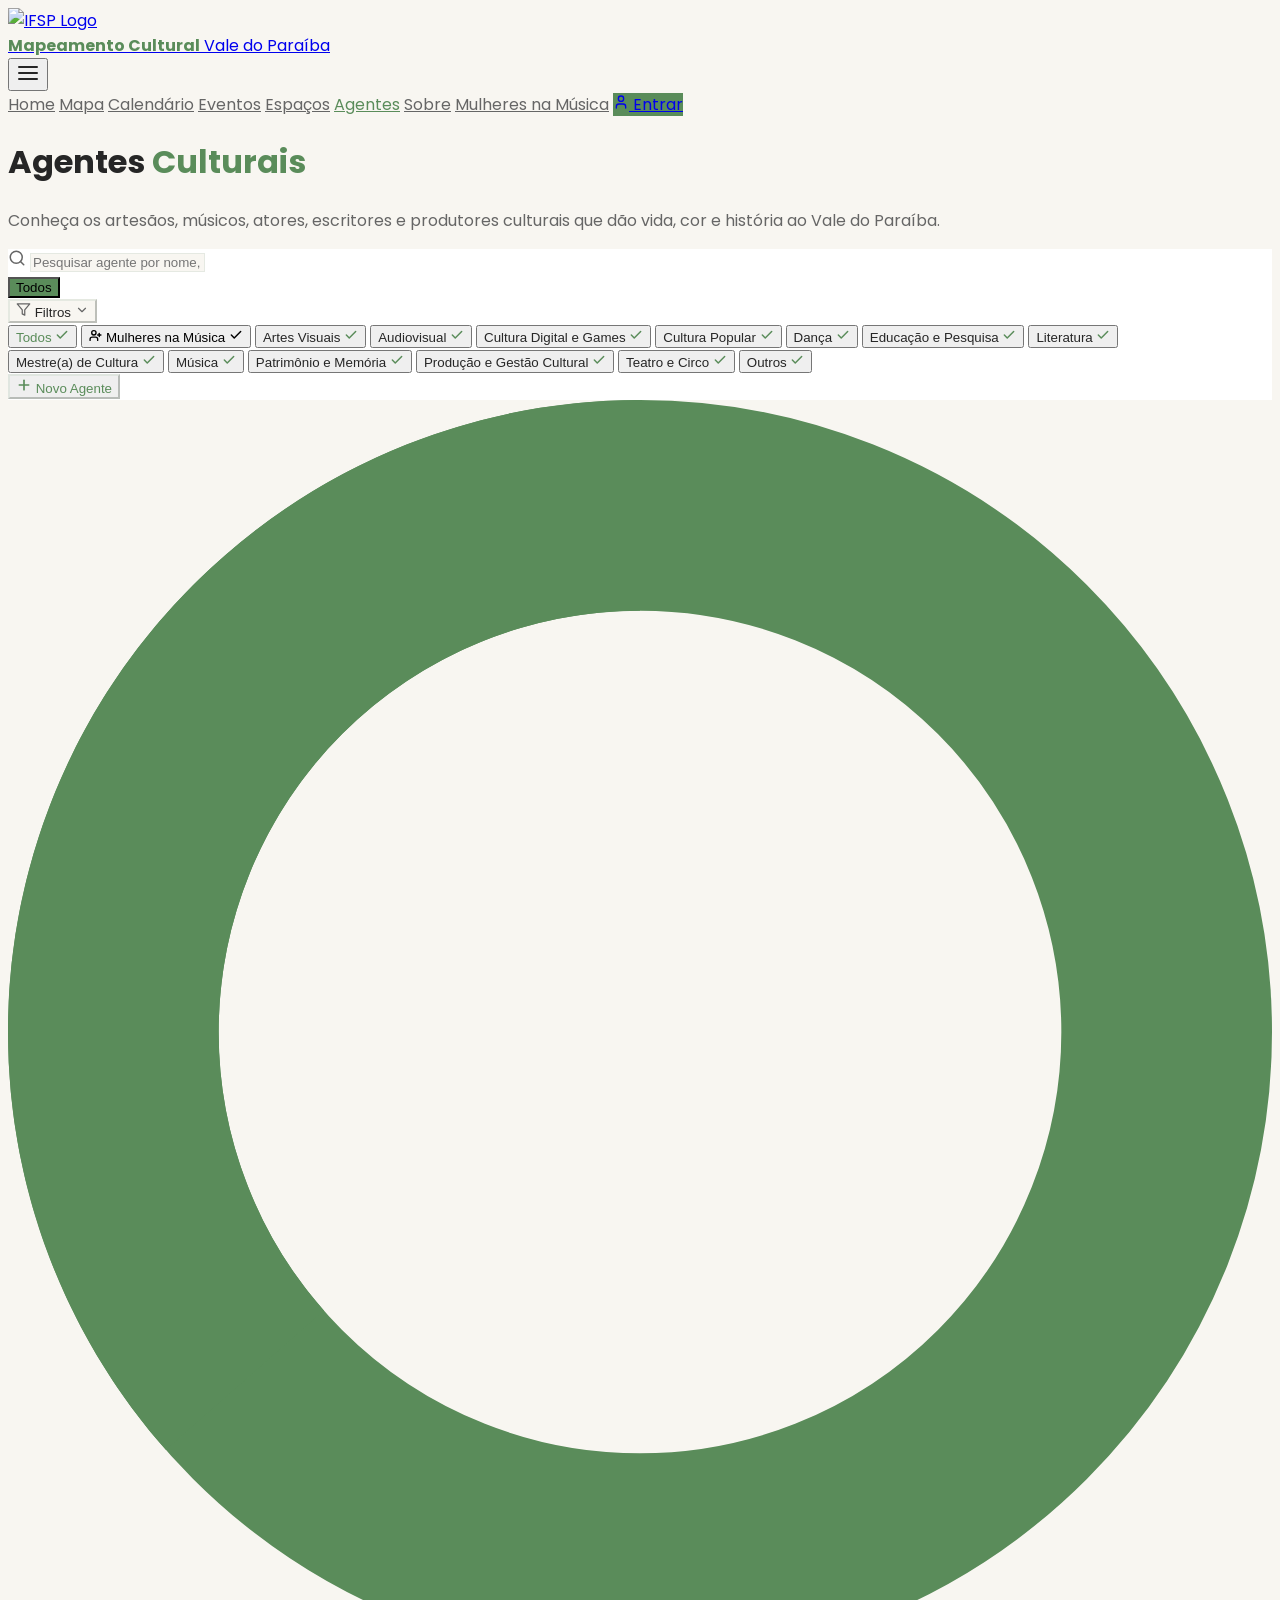
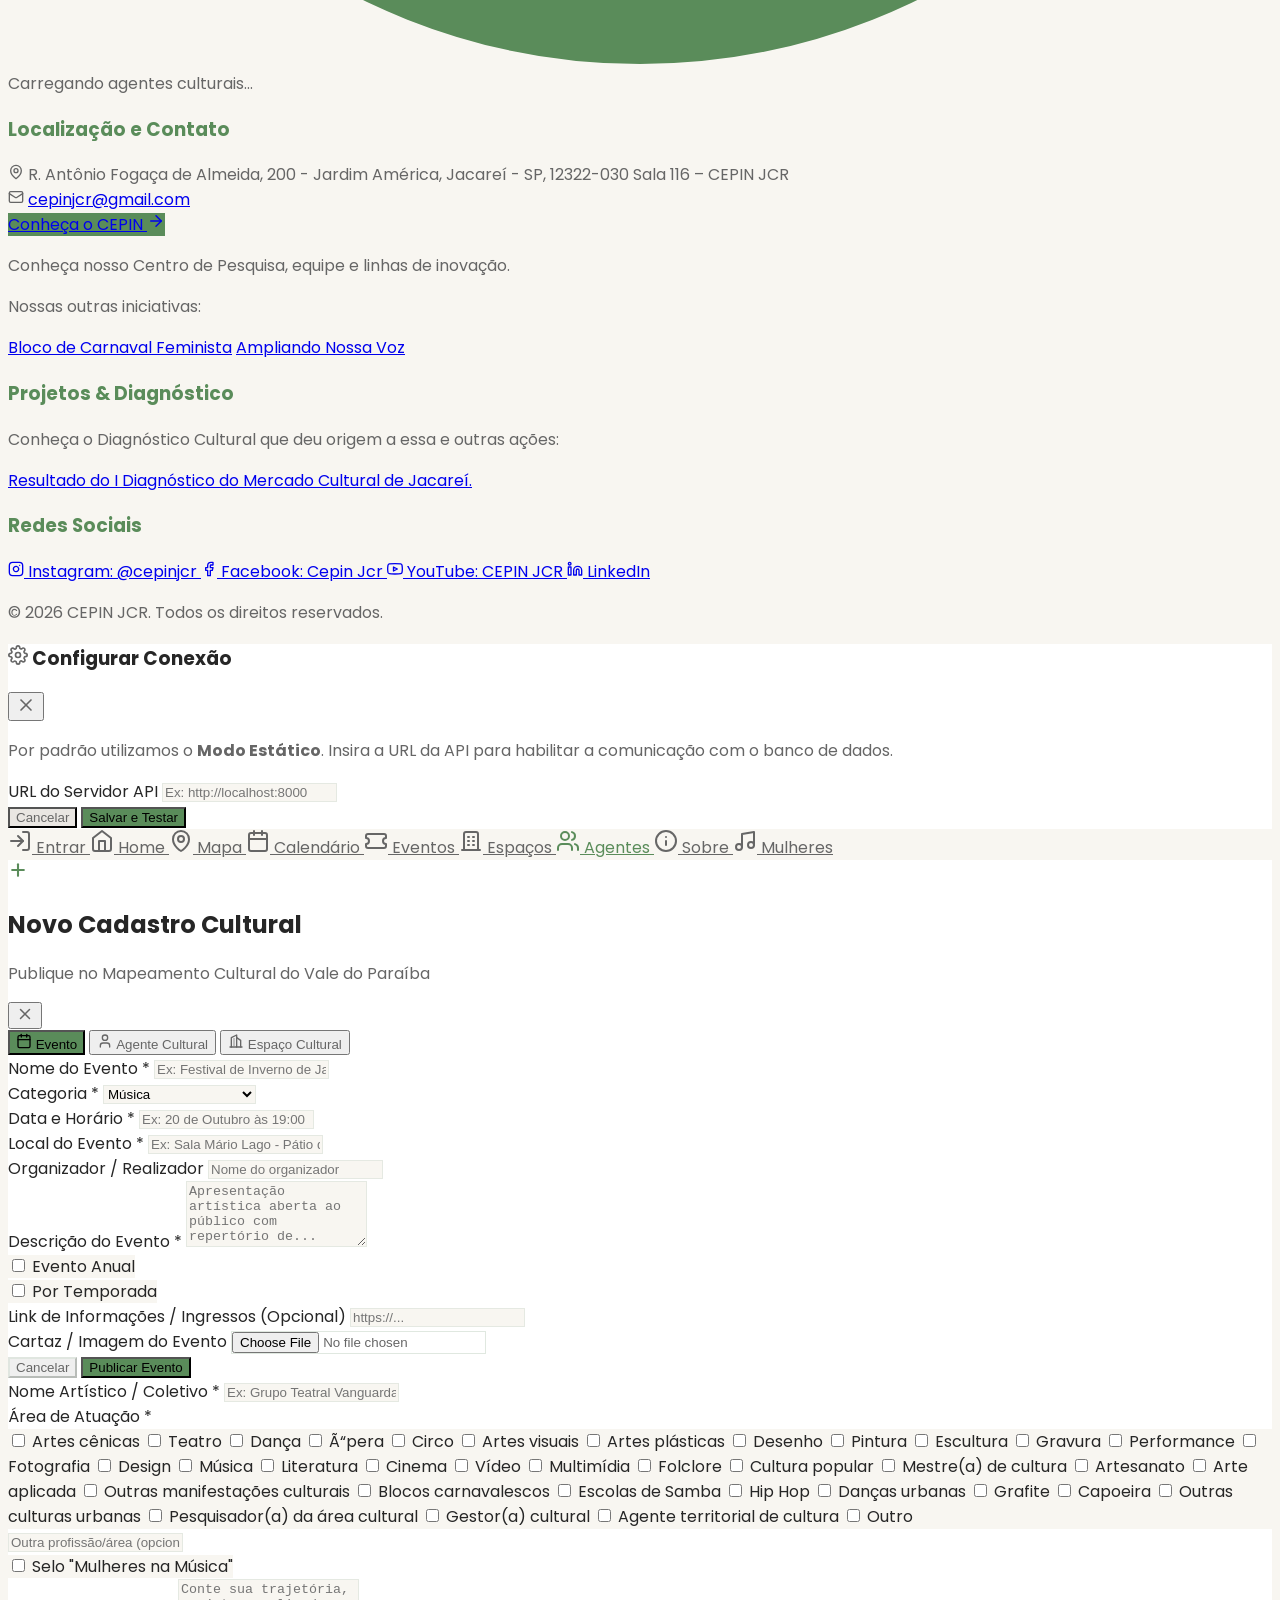
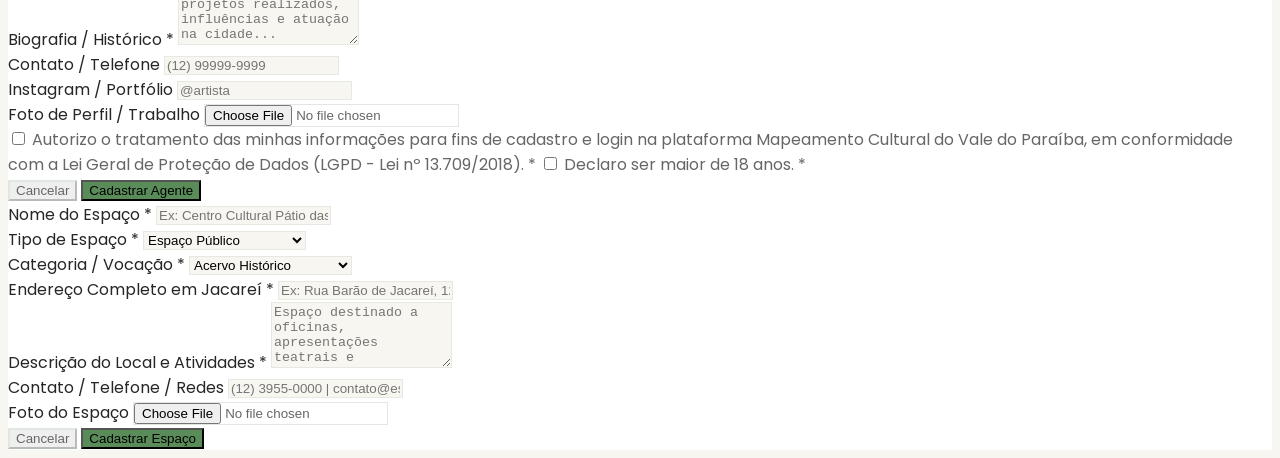
==== commit 180bd446: "fix: agentes" ====
--- a/agentes/index.html
+++ b/agentes/index.html
@@ -1,1014 +1,714 @@
-<!DOCTYPE html>
-<html lang="pt-BR" class="">
-<head>
-  <meta charset="UTF-8">
-  <meta name="viewport" content="width=device-width, initial-scale=1.0">
-  <title>Agentes Culturais | Vale do Paraíba</title>
-
-  <!-- Google Fonts -->
-  <link rel="preconnect" href="https://fonts.googleapis.com">
-  <link rel="preconnect" href="https://fonts.gstatic.com" crossorigin>
-  <link href="https://fonts.googleapis.com/css2?family=Inter:wght@300;400;500;600;700&family=Poppins:wght@400;500;600;700;800&display=swap" rel="stylesheet">
-
-  <!-- Tailwind CSS Play CDN -->
-  <script src="https://cdn.tailwindcss.com"></script>
-
-  <!-- Tailwind CSS Configuration -->
-  <script>
-    tailwind.config = {
-      darkMode: 'class',
-      theme: {
-        extend: {
-          fontFamily: {
-            sans: ['Inter', 'sans-serif'],
-            display: ['Poppins', 'sans-serif'],
-          },
-          colors: {
-            border: "hsl(var(--border))",
-            input: "hsl(var(--input))",
-            ring: "hsl(var(--ring))",
-            background: "hsl(var(--background))",
-            foreground: "hsl(var(--foreground))",
-            primary: {
-              DEFAULT: "hsl(var(--primary))",
-              foreground: "hsl(var(--primary-foreground))",
-              glow: "hsl(var(--primary-glow))",
-            },
-            secondary: {
-              DEFAULT: "hsl(var(--secondary))",
-              foreground: "hsl(var(--secondary-foreground))",
-            },
-            muted: {
-              DEFAULT: "hsl(var(--muted))",
-              foreground: "hsl(var(--muted-foreground))",
-            },
-            card: {
-              DEFAULT: "hsl(var(--card))",
-              foreground: "hsl(var(--card-foreground))",
-            },
-            mulheres: "hsl(var(--mulheres-pink))"
-          },
-          boxShadow: {
-            'carnival': 'var(--shadow-carnival)',
-            'soft': 'var(--shadow-soft)',
-          },
-          borderRadius: {
-            lg: "var(--radius)",
-            md: "calc(var(--radius) - 2px)",
-            sm: "calc(var(--radius) - 4px)",
-          }
-        }
-      }
-    }
-  </script>
-
-  <!-- Global Custom CSS -->
-  <link rel="stylesheet" href="../css/global.css">
-
-  <!-- Supabase Scripts -->
-  <script src="https://cdn.jsdelivr.net/npm/@supabase/supabase-js@2"></script>
-  <script src="../js/supabase-integration.js?v=2"></script>
-  <script src="../js/cadastro-modal.js?v=5"></script>
-
-  <style>
-    .hide-scroll-indicator::-webkit-scrollbar {
-      display: none;
-    }
-    .hide-scroll-indicator {
-      -ms-overflow-style: none;
-      scrollbar-width: none;
-    }
-  </style>
-
-</head>
-<body class="min-h-screen bg-background text-foreground transition-all duration-300 pb-24 md:pb-0">
-
-  <!-- Navbar -->
-  <nav id="navbar" class="fixed top-0 w-full px-4 md:px-6 py-4 flex flex-col md:flex-row justify-between items-center bg-background/80 backdrop-blur-md border-b border-border z-[99] transition-all duration-300 shadow-sm">
-    <div class="w-full md:w-auto flex justify-between items-center">
-      <a href="../" class="flex items-center gap-3 hover:opacity-80 transition-opacity">
-        <img src="https://upload.wikimedia.org/wikipedia/commons/thumb/7/78/Instituto_Federal_de_S%C3%A3o_Paulo_-_Marca_Vertical_2015.svg/250px-Instituto_Federal_de_S%C3%A3o_Paulo_-_Marca_Vertical_2015.svg.png" alt="IFSP Logo" class="w-10 md:w-12">
-      <div>
-        <b class="block text-primary text-base font-display font-bold tracking-tight">Mapeamento Cultural</b>
-        <span class="block text-[13px] text-foreground/80 font-display font-medium">Vale do Paraíba</span>
-      </div>
-      </a>
-      <button class="md:hidden p-2 text-foreground rounded-md hover:bg-muted transition-colors flex items-center justify-center" onclick="document.getElementById('nav-menu').classList.toggle('hidden'); document.getElementById('nav-menu').classList.toggle('flex');" aria-label="Menu">
-        <svg xmlns="http://www.w3.org/2000/svg" width="24" height="24" fill="none" stroke="currentColor" stroke-width="2" stroke-linecap="round" stroke-linejoin="round"><line x1="3" y1="12" x2="21" y2="12"></line><line x1="3" y1="6" x2="21" y2="6"></line><line x1="3" y1="18" x2="21" y2="18"></line></svg>
-      </button>
-    </div>
-    
-    <div id="nav-menu" class="hidden md:flex flex-col md:flex-row items-center justify-center gap-2 md:gap-2 text-sm font-medium w-full md:w-auto mt-4 md:mt-0 pb-2 md:pb-0">
-      <a href="../" class="w-full md:w-auto text-center px-4 py-2 rounded-lg text-muted-foreground hover:bg-muted hover:text-foreground transition-colors">Home</a>
-      <a href="../mapa/" class="w-full md:w-auto text-center px-4 py-2 rounded-lg text-muted-foreground hover:bg-muted hover:text-foreground transition-colors">Mapa</a>
-      <a href="../calendario/" class="w-full md:w-auto text-center px-4 py-2 rounded-lg text-muted-foreground hover:bg-muted hover:text-foreground transition-colors">Calendário</a>
-      <a href="../eventos/" class="w-full md:w-auto text-center px-4 py-2 rounded-lg text-muted-foreground hover:bg-muted hover:text-foreground transition-colors">Eventos</a>
-      <a href="../espacos/" class="w-full md:w-auto text-center px-4 py-2 rounded-lg text-muted-foreground hover:bg-muted hover:text-foreground transition-colors">Espaços</a>
-      <a href="../agentes/" class="w-full md:w-auto text-center px-4 py-2 rounded-lg bg-primary/10 text-primary font-semibold transition-colors">Agentes</a>
-      <a href="../cepin/" class="w-full md:w-auto text-center px-4 py-2 rounded-lg text-muted-foreground hover:bg-muted hover:text-foreground transition-colors">Sobre</a>
-      <a href="../mulheres/" class="w-full md:w-auto text-center px-4 py-2 rounded-lg text-muted-foreground hover:bg-muted hover:text-[#b1336b] transition-colors">Mulheres na Música</a>
-      <a href="../chat/" style="display: none;" class="w-full md:w-auto text-center nav-chat-link hidden px-4 py-2 rounded-lg text-muted-foreground hover:bg-muted hover:text-primary transition-colors flex items-center justify-center gap-1.5">
-        <svg xmlns="http://www.w3.org/2000/svg" width="15" height="15" viewBox="0 0 24 24" fill="none" stroke="currentColor" stroke-width="2" stroke-linecap="round" stroke-linejoin="round"><path d="M21 15a2 2 0 0 1-2 2H7l-4 4V5a2 2 0 0 1 2-2h14a2 2 0 0 1 2 2z"/></svg>
-        Chat
-      </a>
-      <a href="../perfil/" class="w-full md:w-auto text-center px-4 py-2 rounded-lg bg-primary text-primary-foreground font-semibold hover:bg-primary/90 transition-all flex items-center gap-2 shadow-sm ml-2">
-        <svg xmlns="http://www.w3.org/2000/svg" width="16" height="16" viewBox="0 0 24 24" fill="none" stroke="currentColor" stroke-width="2" stroke-linecap="round" stroke-linejoin="round"><path d="M19 21v-2a4 4 0 0 0-4-4H9a4 4 0 0 0-4 4v2"/><circle cx="12" cy="7" r="4"/></svg>
-        Entrar
-      </a>
-    </div>
-  </nav>
-
-  <!-- Page Header -->
-  <header class="pt-32 pb-16 px-6 bg-muted/30 border-b border-border text-center">
-    <div class="max-w-3xl mx-auto">
-      <h1 class="text-4xl md:text-5xl font-display font-extrabold text-foreground mb-4 tracking-tight">Agentes <span class="text-primary">Culturais</span></h1>
-      <p class="text-lg text-muted-foreground">
-        Conheça as pessoas artesãs, musicistas, atuantes, escritoras e produtoras culturais que dão vida, cor e história ao Vale do Paraíba.
-      </p>
-    </div>
-  </header>
-
-  <!-- Search and Filters Section -->
-  <section class="max-w-7xl mx-auto px-6 py-8">
-    <div class="bg-card border border-border rounded-xl p-6 shadow-sm flex flex-col gap-4">
-      <div class="flex flex-col md:flex-row gap-4 items-center w-full">
-        <div class="w-full md:flex-1 relative">
-          <svg xmlns="http://www.w3.org/2000/svg" width="18" height="18" viewBox="0 0 24 24" fill="none" stroke="currentColor" stroke-width="2" stroke-linecap="round" stroke-linejoin="round" class="absolute left-4 top-1/2 transform -translate-y-1/2 text-muted-foreground"><circle cx="11" cy="11" r="8"></circle><line x1="21" y1="21" x2="16.65" y2="16.65"></line></svg>
-          <input type="text" id="searchInput" placeholder="Pesquisar agente por nome, bio ou especialidade..." oninput="filtrarAgentes()" class="w-full pl-12 pr-4 py-2.5 bg-background border border-input rounded-md text-sm text-foreground focus:outline-none focus:ring-1 focus:ring-primary focus:border-primary transition-colors">
-        </div>
-        <div class="flex flex-wrap items-center gap-2 w-full md:w-auto justify-center md:justify-end relative" id="categoryFilters">
-        <button id="btnFilterTodos" onclick="selecionarFiltro('todos')" class="cat-btn active bg-primary text-primary-foreground px-4 py-2.5 rounded-md font-medium text-sm transition-all shadow-sm flex items-center gap-1.5 shrink-0">
-          Todos
-        </button>
-
-        <div class="relative shrink-0" id="muniDropdownContainer">
-          <button id="btnMuniDropdown" onclick="toggleDropdownMuni(event)" class="bg-background border border-input text-foreground hover:border-primary hover:text-primary px-4 py-2.5 rounded-md font-medium text-sm transition-all flex items-center gap-2 cursor-pointer shadow-sm">
-            <svg xmlns="http://www.w3.org/2000/svg" width="15" height="15" viewBox="0 0 24 24" fill="none" stroke="currentColor" stroke-width="2" stroke-linecap="round" stroke-linejoin="round" class="text-muted-foreground"><path d="M20 10c0 6-8 12-8 12s-8-6-8-12a8 8 0 0 1 16 0Z"/><circle cx="12" cy="10" r="3"/></svg>
-            <span id="muniDropdownLabel">Município</span>
-            <svg xmlns="http://www.w3.org/2000/svg" width="14" height="14" viewBox="0 0 24 24" fill="none" stroke="currentColor" stroke-width="2" stroke-linecap="round" stroke-linejoin="round" class="text-muted-foreground transition-transform duration-200" id="muniDropdownChevron"><path d="m6 9 6 6 6-6"/></svg>
-          </button>
-
-          <div id="muniDropdownMenu" class="hidden absolute right-0 top-full mt-2 w-64 bg-card border border-border rounded-xl shadow-carnival p-1.5 z-50 transition-all duration-200 max-h-80 overflow-y-auto">
-            <button onclick="selecionarMunicipio('todos')" class="muni-opt-btn w-full text-left px-3 py-2 text-sm rounded-lg hover:bg-muted font-medium text-primary transition-colors flex items-center justify-between" data-muni="todos">
-              <span>Todos os Municípios</span>
-              <svg class="muni-check-icon text-primary" xmlns="http://www.w3.org/2000/svg" width="14" height="14" viewBox="0 0 24 24" fill="none" stroke="currentColor" stroke-width="2.5" stroke-linecap="round" stroke-linejoin="round"><polyline points="20 6 9 17 4 12"/></svg>
-            </button>
-            <button onclick="selecionarMunicipio('Aparecida')" class="muni-opt-btn w-full text-left px-3 py-2 text-sm rounded-lg hover:bg-muted font-medium text-foreground transition-colors flex items-center justify-between" data-muni="Aparecida"><span>Aparecida</span><svg class="muni-check-icon hidden text-primary" xmlns="http://www.w3.org/2000/svg" width="14" height="14" viewBox="0 0 24 24" fill="none" stroke="currentColor" stroke-width="2.5" stroke-linecap="round" stroke-linejoin="round"><polyline points="20 6 9 17 4 12"/></svg></button>
-            <button onclick="selecionarMunicipio('Arapeí')" class="muni-opt-btn w-full text-left px-3 py-2 text-sm rounded-lg hover:bg-muted font-medium text-foreground transition-colors flex items-center justify-between" data-muni="Arapeí"><span>Arapeí</span><svg class="muni-check-icon hidden text-primary" xmlns="http://www.w3.org/2000/svg" width="14" height="14" viewBox="0 0 24 24" fill="none" stroke="currentColor" stroke-width="2.5" stroke-linecap="round" stroke-linejoin="round"><polyline points="20 6 9 17 4 12"/></svg></button>
-            <button onclick="selecionarMunicipio('Areias')" class="muni-opt-btn w-full text-left px-3 py-2 text-sm rounded-lg hover:bg-muted font-medium text-foreground transition-colors flex items-center justify-between" data-muni="Areias"><span>Areias</span><svg class="muni-check-icon hidden text-primary" xmlns="http://www.w3.org/2000/svg" width="14" height="14" viewBox="0 0 24 24" fill="none" stroke="currentColor" stroke-width="2.5" stroke-linecap="round" stroke-linejoin="round"><polyline points="20 6 9 17 4 12"/></svg></button>
-            <button onclick="selecionarMunicipio('Bananal')" class="muni-opt-btn w-full text-left px-3 py-2 text-sm rounded-lg hover:bg-muted font-medium text-foreground transition-colors flex items-center justify-between" data-muni="Bananal"><span>Bananal</span><svg class="muni-check-icon hidden text-primary" xmlns="http://www.w3.org/2000/svg" width="14" height="14" viewBox="0 0 24 24" fill="none" stroke="currentColor" stroke-width="2.5" stroke-linecap="round" stroke-linejoin="round"><polyline points="20 6 9 17 4 12"/></svg></button>
-            <button onclick="selecionarMunicipio('Caçapava')" class="muni-opt-btn w-full text-left px-3 py-2 text-sm rounded-lg hover:bg-muted font-medium text-foreground transition-colors flex items-center justify-between" data-muni="Caçapava"><span>Caçapava</span><svg class="muni-check-icon hidden text-primary" xmlns="http://www.w3.org/2000/svg" width="14" height="14" viewBox="0 0 24 24" fill="none" stroke="currentColor" stroke-width="2.5" stroke-linecap="round" stroke-linejoin="round"><polyline points="20 6 9 17 4 12"/></svg></button>
-            <button onclick="selecionarMunicipio('Cachoeira Paulista')" class="muni-opt-btn w-full text-left px-3 py-2 text-sm rounded-lg hover:bg-muted font-medium text-foreground transition-colors flex items-center justify-between" data-muni="Cachoeira Paulista"><span>Cachoeira Paulista</span><svg class="muni-check-icon hidden text-primary" xmlns="http://www.w3.org/2000/svg" width="14" height="14" viewBox="0 0 24 24" fill="none" stroke="currentColor" stroke-width="2.5" stroke-linecap="round" stroke-linejoin="round"><polyline points="20 6 9 17 4 12"/></svg></button>
-            <button onclick="selecionarMunicipio('Campos do Jordão')" class="muni-opt-btn w-full text-left px-3 py-2 text-sm rounded-lg hover:bg-muted font-medium text-foreground transition-colors flex items-center justify-between" data-muni="Campos do Jordão"><span>Campos do Jordão</span><svg class="muni-check-icon hidden text-primary" xmlns="http://www.w3.org/2000/svg" width="14" height="14" viewBox="0 0 24 24" fill="none" stroke="currentColor" stroke-width="2.5" stroke-linecap="round" stroke-linejoin="round"><polyline points="20 6 9 17 4 12"/></svg></button>
-            <button onclick="selecionarMunicipio('Canas')" class="muni-opt-btn w-full text-left px-3 py-2 text-sm rounded-lg hover:bg-muted font-medium text-foreground transition-colors flex items-center justify-between" data-muni="Canas"><span>Canas</span><svg class="muni-check-icon hidden text-primary" xmlns="http://www.w3.org/2000/svg" width="14" height="14" viewBox="0 0 24 24" fill="none" stroke="currentColor" stroke-width="2.5" stroke-linecap="round" stroke-linejoin="round"><polyline points="20 6 9 17 4 12"/></svg></button>
-            <button onclick="selecionarMunicipio('Caraguatatuba')" class="muni-opt-btn w-full text-left px-3 py-2 text-sm rounded-lg hover:bg-muted font-medium text-foreground transition-colors flex items-center justify-between" data-muni="Caraguatatuba"><span>Caraguatatuba</span><svg class="muni-check-icon hidden text-primary" xmlns="http://www.w3.org/2000/svg" width="14" height="14" viewBox="0 0 24 24" fill="none" stroke="currentColor" stroke-width="2.5" stroke-linecap="round" stroke-linejoin="round"><polyline points="20 6 9 17 4 12"/></svg></button>
-            <button onclick="selecionarMunicipio('Cruzeiro')" class="muni-opt-btn w-full text-left px-3 py-2 text-sm rounded-lg hover:bg-muted font-medium text-foreground transition-colors flex items-center justify-between" data-muni="Cruzeiro"><span>Cruzeiro</span><svg class="muni-check-icon hidden text-primary" xmlns="http://www.w3.org/2000/svg" width="14" height="14" viewBox="0 0 24 24" fill="none" stroke="currentColor" stroke-width="2.5" stroke-linecap="round" stroke-linejoin="round"><polyline points="20 6 9 17 4 12"/></svg></button>
-            <button onclick="selecionarMunicipio('Cunha')" class="muni-opt-btn w-full text-left px-3 py-2 text-sm rounded-lg hover:bg-muted font-medium text-foreground transition-colors flex items-center justify-between" data-muni="Cunha"><span>Cunha</span><svg class="muni-check-icon hidden text-primary" xmlns="http://www.w3.org/2000/svg" width="14" height="14" viewBox="0 0 24 24" fill="none" stroke="currentColor" stroke-width="2.5" stroke-linecap="round" stroke-linejoin="round"><polyline points="20 6 9 17 4 12"/></svg></button>
-            <button onclick="selecionarMunicipio('Guaratinguetá')" class="muni-opt-btn w-full text-left px-3 py-2 text-sm rounded-lg hover:bg-muted font-medium text-foreground transition-colors flex items-center justify-between" data-muni="Guaratinguetá"><span>Guaratinguetá</span><svg class="muni-check-icon hidden text-primary" xmlns="http://www.w3.org/2000/svg" width="14" height="14" viewBox="0 0 24 24" fill="none" stroke="currentColor" stroke-width="2.5" stroke-linecap="round" stroke-linejoin="round"><polyline points="20 6 9 17 4 12"/></svg></button>
-            <button onclick="selecionarMunicipio('Igaratá')" class="muni-opt-btn w-full text-left px-3 py-2 text-sm rounded-lg hover:bg-muted font-medium text-foreground transition-colors flex items-center justify-between" data-muni="Igaratá"><span>Igaratá</span><svg class="muni-check-icon hidden text-primary" xmlns="http://www.w3.org/2000/svg" width="14" height="14" viewBox="0 0 24 24" fill="none" stroke="currentColor" stroke-width="2.5" stroke-linecap="round" stroke-linejoin="round"><polyline points="20 6 9 17 4 12"/></svg></button>
-            <button onclick="selecionarMunicipio('Ilhabela')" class="muni-opt-btn w-full text-left px-3 py-2 text-sm rounded-lg hover:bg-muted font-medium text-foreground transition-colors flex items-center justify-between" data-muni="Ilhabela"><span>Ilhabela</span><svg class="muni-check-icon hidden text-primary" xmlns="http://www.w3.org/2000/svg" width="14" height="14" viewBox="0 0 24 24" fill="none" stroke="currentColor" stroke-width="2.5" stroke-linecap="round" stroke-linejoin="round"><polyline points="20 6 9 17 4 12"/></svg></button>
-            <button onclick="selecionarMunicipio('Jacareí')" class="muni-opt-btn w-full text-left px-3 py-2 text-sm rounded-lg hover:bg-muted font-medium text-foreground transition-colors flex items-center justify-between" data-muni="Jacareí"><span>Jacareí</span><svg class="muni-check-icon hidden text-primary" xmlns="http://www.w3.org/2000/svg" width="14" height="14" viewBox="0 0 24 24" fill="none" stroke="currentColor" stroke-width="2.5" stroke-linecap="round" stroke-linejoin="round"><polyline points="20 6 9 17 4 12"/></svg></button>
-            <button onclick="selecionarMunicipio('Jambeiro')" class="muni-opt-btn w-full text-left px-3 py-2 text-sm rounded-lg hover:bg-muted font-medium text-foreground transition-colors flex items-center justify-between" data-muni="Jambeiro"><span>Jambeiro</span><svg class="muni-check-icon hidden text-primary" xmlns="http://www.w3.org/2000/svg" width="14" height="14" viewBox="0 0 24 24" fill="none" stroke="currentColor" stroke-width="2.5" stroke-linecap="round" stroke-linejoin="round"><polyline points="20 6 9 17 4 12"/></svg></button>
-            <button onclick="selecionarMunicipio('Lagoinha')" class="muni-opt-btn w-full text-left px-3 py-2 text-sm rounded-lg hover:bg-muted font-medium text-foreground transition-colors flex items-center justify-between" data-muni="Lagoinha"><span>Lagoinha</span><svg class="muni-check-icon hidden text-primary" xmlns="http://www.w3.org/2000/svg" width="14" height="14" viewBox="0 0 24 24" fill="none" stroke="currentColor" stroke-width="2.5" stroke-linecap="round" stroke-linejoin="round"><polyline points="20 6 9 17 4 12"/></svg></button>
-            <button onclick="selecionarMunicipio('Lavrinhas')" class="muni-opt-btn w-full text-left px-3 py-2 text-sm rounded-lg hover:bg-muted font-medium text-foreground transition-colors flex items-center justify-between" data-muni="Lavrinhas"><span>Lavrinhas</span><svg class="muni-check-icon hidden text-primary" xmlns="http://www.w3.org/2000/svg" width="14" height="14" viewBox="0 0 24 24" fill="none" stroke="currentColor" stroke-width="2.5" stroke-linecap="round" stroke-linejoin="round"><polyline points="20 6 9 17 4 12"/></svg></button>
-            <button onclick="selecionarMunicipio('Lorena')" class="muni-opt-btn w-full text-left px-3 py-2 text-sm rounded-lg hover:bg-muted font-medium text-foreground transition-colors flex items-center justify-between" data-muni="Lorena"><span>Lorena</span><svg class="muni-check-icon hidden text-primary" xmlns="http://www.w3.org/2000/svg" width="14" height="14" viewBox="0 0 24 24" fill="none" stroke="currentColor" stroke-width="2.5" stroke-linecap="round" stroke-linejoin="round"><polyline points="20 6 9 17 4 12"/></svg></button>
-            <button onclick="selecionarMunicipio('Monteiro Lobato')" class="muni-opt-btn w-full text-left px-3 py-2 text-sm rounded-lg hover:bg-muted font-medium text-foreground transition-colors flex items-center justify-between" data-muni="Monteiro Lobato"><span>Monteiro Lobato</span><svg class="muni-check-icon hidden text-primary" xmlns="http://www.w3.org/2000/svg" width="14" height="14" viewBox="0 0 24 24" fill="none" stroke="currentColor" stroke-width="2.5" stroke-linecap="round" stroke-linejoin="round"><polyline points="20 6 9 17 4 12"/></svg></button>
-            <button onclick="selecionarMunicipio('Natividade da Serra')" class="muni-opt-btn w-full text-left px-3 py-2 text-sm rounded-lg hover:bg-muted font-medium text-foreground transition-colors flex items-center justify-between" data-muni="Natividade da Serra"><span>Natividade da Serra</span><svg class="muni-check-icon hidden text-primary" xmlns="http://www.w3.org/2000/svg" width="14" height="14" viewBox="0 0 24 24" fill="none" stroke="currentColor" stroke-width="2.5" stroke-linecap="round" stroke-linejoin="round"><polyline points="20 6 9 17 4 12"/></svg></button>
-            <button onclick="selecionarMunicipio('Paraibuna')" class="muni-opt-btn w-full text-left px-3 py-2 text-sm rounded-lg hover:bg-muted font-medium text-foreground transition-colors flex items-center justify-between" data-muni="Paraibuna"><span>Paraibuna</span><svg class="muni-check-icon hidden text-primary" xmlns="http://www.w3.org/2000/svg" width="14" height="14" viewBox="0 0 24 24" fill="none" stroke="currentColor" stroke-width="2.5" stroke-linecap="round" stroke-linejoin="round"><polyline points="20 6 9 17 4 12"/></svg></button>
-            <button onclick="selecionarMunicipio('Pindamonhangaba')" class="muni-opt-btn w-full text-left px-3 py-2 text-sm rounded-lg hover:bg-muted font-medium text-foreground transition-colors flex items-center justify-between" data-muni="Pindamonhangaba"><span>Pindamonhangaba</span><svg class="muni-check-icon hidden text-primary" xmlns="http://www.w3.org/2000/svg" width="14" height="14" viewBox="0 0 24 24" fill="none" stroke="currentColor" stroke-width="2.5" stroke-linecap="round" stroke-linejoin="round"><polyline points="20 6 9 17 4 12"/></svg></button>
-            <button onclick="selecionarMunicipio('Piquete')" class="muni-opt-btn w-full text-left px-3 py-2 text-sm rounded-lg hover:bg-muted font-medium text-foreground transition-colors flex items-center justify-between" data-muni="Piquete"><span>Piquete</span><svg class="muni-check-icon hidden text-primary" xmlns="http://www.w3.org/2000/svg" width="14" height="14" viewBox="0 0 24 24" fill="none" stroke="currentColor" stroke-width="2.5" stroke-linecap="round" stroke-linejoin="round"><polyline points="20 6 9 17 4 12"/></svg></button>
-            <button onclick="selecionarMunicipio('Potim')" class="muni-opt-btn w-full text-left px-3 py-2 text-sm rounded-lg hover:bg-muted font-medium text-foreground transition-colors flex items-center justify-between" data-muni="Potim"><span>Potim</span><svg class="muni-check-icon hidden text-primary" xmlns="http://www.w3.org/2000/svg" width="14" height="14" viewBox="0 0 24 24" fill="none" stroke="currentColor" stroke-width="2.5" stroke-linecap="round" stroke-linejoin="round"><polyline points="20 6 9 17 4 12"/></svg></button>
-            <button onclick="selecionarMunicipio('Queluz')" class="muni-opt-btn w-full text-left px-3 py-2 text-sm rounded-lg hover:bg-muted font-medium text-foreground transition-colors flex items-center justify-between" data-muni="Queluz"><span>Queluz</span><svg class="muni-check-icon hidden text-primary" xmlns="http://www.w3.org/2000/svg" width="14" height="14" viewBox="0 0 24 24" fill="none" stroke="currentColor" stroke-width="2.5" stroke-linecap="round" stroke-linejoin="round"><polyline points="20 6 9 17 4 12"/></svg></button>
-            <button onclick="selecionarMunicipio('Redenção da Serra')" class="muni-opt-btn w-full text-left px-3 py-2 text-sm rounded-lg hover:bg-muted font-medium text-foreground transition-colors flex items-center justify-between" data-muni="Redenção da Serra"><span>Redenção da Serra</span><svg class="muni-check-icon hidden text-primary" xmlns="http://www.w3.org/2000/svg" width="14" height="14" viewBox="0 0 24 24" fill="none" stroke="currentColor" stroke-width="2.5" stroke-linecap="round" stroke-linejoin="round"><polyline points="20 6 9 17 4 12"/></svg></button>
-            <button onclick="selecionarMunicipio('Roseira')" class="muni-opt-btn w-full text-left px-3 py-2 text-sm rounded-lg hover:bg-muted font-medium text-foreground transition-colors flex items-center justify-between" data-muni="Roseira"><span>Roseira</span><svg class="muni-check-icon hidden text-primary" xmlns="http://www.w3.org/2000/svg" width="14" height="14" viewBox="0 0 24 24" fill="none" stroke="currentColor" stroke-width="2.5" stroke-linecap="round" stroke-linejoin="round"><polyline points="20 6 9 17 4 12"/></svg></button>
-            <button onclick="selecionarMunicipio('Santa Branca')" class="muni-opt-btn w-full text-left px-3 py-2 text-sm rounded-lg hover:bg-muted font-medium text-foreground transition-colors flex items-center justify-between" data-muni="Santa Branca"><span>Santa Branca</span><svg class="muni-check-icon hidden text-primary" xmlns="http://www.w3.org/2000/svg" width="14" height="14" viewBox="0 0 24 24" fill="none" stroke="currentColor" stroke-width="2.5" stroke-linecap="round" stroke-linejoin="round"><polyline points="20 6 9 17 4 12"/></svg></button>
-            <button onclick="selecionarMunicipio('Santo Antônio do Pinhal')" class="muni-opt-btn w-full text-left px-3 py-2 text-sm rounded-lg hover:bg-muted font-medium text-foreground transition-colors flex items-center justify-between" data-muni="Santo Antônio do Pinhal"><span>Santo Antônio do Pinhal</span><svg class="muni-check-icon hidden text-primary" xmlns="http://www.w3.org/2000/svg" width="14" height="14" viewBox="0 0 24 24" fill="none" stroke="currentColor" stroke-width="2.5" stroke-linecap="round" stroke-linejoin="round"><polyline points="20 6 9 17 4 12"/></svg></button>
-            <button onclick="selecionarMunicipio('São Bento do Sapucaí')" class="muni-opt-btn w-full text-left px-3 py-2 text-sm rounded-lg hover:bg-muted font-medium text-foreground transition-colors flex items-center justify-between" data-muni="São Bento do Sapucaí"><span>São Bento do Sapucaí</span><svg class="muni-check-icon hidden text-primary" xmlns="http://www.w3.org/2000/svg" width="14" height="14" viewBox="0 0 24 24" fill="none" stroke="currentColor" stroke-width="2.5" stroke-linecap="round" stroke-linejoin="round"><polyline points="20 6 9 17 4 12"/></svg></button>
-            <button onclick="selecionarMunicipio('São José do Barreiro')" class="muni-opt-btn w-full text-left px-3 py-2 text-sm rounded-lg hover:bg-muted font-medium text-foreground transition-colors flex items-center justify-between" data-muni="São José do Barreiro"><span>São José do Barreiro</span><svg class="muni-check-icon hidden text-primary" xmlns="http://www.w3.org/2000/svg" width="14" height="14" viewBox="0 0 24 24" fill="none" stroke="currentColor" stroke-width="2.5" stroke-linecap="round" stroke-linejoin="round"><polyline points="20 6 9 17 4 12"/></svg></button>
-            <button onclick="selecionarMunicipio('São José dos Campos')" class="muni-opt-btn w-full text-left px-3 py-2 text-sm rounded-lg hover:bg-muted font-medium text-foreground transition-colors flex items-center justify-between" data-muni="São José dos Campos"><span>São José dos Campos</span><svg class="muni-check-icon hidden text-primary" xmlns="http://www.w3.org/2000/svg" width="14" height="14" viewBox="0 0 24 24" fill="none" stroke="currentColor" stroke-width="2.5" stroke-linecap="round" stroke-linejoin="round"><polyline points="20 6 9 17 4 12"/></svg></button>
-            <button onclick="selecionarMunicipio('São Luís do Paraitinga')" class="muni-opt-btn w-full text-left px-3 py-2 text-sm rounded-lg hover:bg-muted font-medium text-foreground transition-colors flex items-center justify-between" data-muni="São Luís do Paraitinga"><span>São Luís do Paraitinga</span><svg class="muni-check-icon hidden text-primary" xmlns="http://www.w3.org/2000/svg" width="14" height="14" viewBox="0 0 24 24" fill="none" stroke="currentColor" stroke-width="2.5" stroke-linecap="round" stroke-linejoin="round"><polyline points="20 6 9 17 4 12"/></svg></button>
-            <button onclick="selecionarMunicipio('São Sebastião')" class="muni-opt-btn w-full text-left px-3 py-2 text-sm rounded-lg hover:bg-muted font-medium text-foreground transition-colors flex items-center justify-between" data-muni="São Sebastião"><span>São Sebastião</span><svg class="muni-check-icon hidden text-primary" xmlns="http://www.w3.org/2000/svg" width="14" height="14" viewBox="0 0 24 24" fill="none" stroke="currentColor" stroke-width="2.5" stroke-linecap="round" stroke-linejoin="round"><polyline points="20 6 9 17 4 12"/></svg></button>
-            <button onclick="selecionarMunicipio('Silveiras')" class="muni-opt-btn w-full text-left px-3 py-2 text-sm rounded-lg hover:bg-muted font-medium text-foreground transition-colors flex items-center justify-between" data-muni="Silveiras"><span>Silveiras</span><svg class="muni-check-icon hidden text-primary" xmlns="http://www.w3.org/2000/svg" width="14" height="14" viewBox="0 0 24 24" fill="none" stroke="currentColor" stroke-width="2.5" stroke-linecap="round" stroke-linejoin="round"><polyline points="20 6 9 17 4 12"/></svg></button>
-            <button onclick="selecionarMunicipio('Taubaté')" class="muni-opt-btn w-full text-left px-3 py-2 text-sm rounded-lg hover:bg-muted font-medium text-foreground transition-colors flex items-center justify-between" data-muni="Taubaté"><span>Taubaté</span><svg class="muni-check-icon hidden text-primary" xmlns="http://www.w3.org/2000/svg" width="14" height="14" viewBox="0 0 24 24" fill="none" stroke="currentColor" stroke-width="2.5" stroke-linecap="round" stroke-linejoin="round"><polyline points="20 6 9 17 4 12"/></svg></button>
-            <button onclick="selecionarMunicipio('Tremembé')" class="muni-opt-btn w-full text-left px-3 py-2 text-sm rounded-lg hover:bg-muted font-medium text-foreground transition-colors flex items-center justify-between" data-muni="Tremembé"><span>Tremembé</span><svg class="muni-check-icon hidden text-primary" xmlns="http://www.w3.org/2000/svg" width="14" height="14" viewBox="0 0 24 24" fill="none" stroke="currentColor" stroke-width="2.5" stroke-linecap="round" stroke-linejoin="round"><polyline points="20 6 9 17 4 12"/></svg></button>
-            <button onclick="selecionarMunicipio('Ubatuba')" class="muni-opt-btn w-full text-left px-3 py-2 text-sm rounded-lg hover:bg-muted font-medium text-foreground transition-colors flex items-center justify-between" data-muni="Ubatuba"><span>Ubatuba</span><svg class="muni-check-icon hidden text-primary" xmlns="http://www.w3.org/2000/svg" width="14" height="14" viewBox="0 0 24 24" fill="none" stroke="currentColor" stroke-width="2.5" stroke-linecap="round" stroke-linejoin="round"><polyline points="20 6 9 17 4 12"/></svg></button>
-          </div>
-        </div>
-
-        <div class="relative shrink-0" id="filterDropdownContainer">
-          <button id="btnFilterDropdown" onclick="toggleDropdownFiltros(event)" class="bg-background border border-input text-foreground hover:border-primary hover:text-primary px-4 py-2.5 rounded-md font-medium text-sm transition-all flex items-center gap-2 cursor-pointer shadow-sm">
-            <svg xmlns="http://www.w3.org/2000/svg" width="15" height="15" viewBox="0 0 24 24" fill="none" stroke="currentColor" stroke-width="2" stroke-linecap="round" stroke-linejoin="round" class="text-muted-foreground"><polygon points="22 3 2 3 10 12.46 10 19 14 21 14 12.46 22 3"/></svg>
-            <span id="filterDropdownLabel">Filtros</span>
-            <svg xmlns="http://www.w3.org/2000/svg" width="14" height="14" viewBox="0 0 24 24" fill="none" stroke="currentColor" stroke-width="2" stroke-linecap="round" stroke-linejoin="round" class="text-muted-foreground transition-transform duration-200" id="filterDropdownChevron"><path d="m6 9 6 6 6-6"/></svg>
-          </button>
-
-          <div id="filterDropdownMenu" class="hidden absolute right-0 top-full mt-2 w-60 bg-card border border-border rounded-xl shadow-carnival p-1.5 z-50 transition-all duration-200 max-h-96 overflow-y-auto">
-            <button onclick="selecionarFiltro('todos')" class="filter-opt-btn w-full text-left px-3 py-2 text-sm rounded-lg hover:bg-muted font-medium text-primary transition-colors flex items-center justify-between" data-value="todos">
-              <span>Todos</span>
-              <svg class="check-icon text-primary" xmlns="http://www.w3.org/2000/svg" width="14" height="14" viewBox="0 0 24 24" fill="none" stroke="currentColor" stroke-width="2.5" stroke-linecap="round" stroke-linejoin="round"><polyline points="20 6 9 17 4 12"/></svg>
-            </button>
-            <button onclick="selecionarFiltro('Mulheres na Música')" class="filter-opt-btn w-full text-left px-3 py-2 text-sm rounded-lg hover:bg-pink-500/10 font-medium text-pink-600 dark:text-pink-400 transition-colors flex items-center justify-between" data-value="Mulheres na Música">
-              <span class="flex items-center gap-2">
-                <svg xmlns="http://www.w3.org/2000/svg" width="13" height="13" viewBox="0 0 24 24" fill="none" stroke="currentColor" stroke-width="2.5" stroke-linecap="round" stroke-linejoin="round"><path d="M16 21v-2a4 4 0 0 0-4-4H6a4 4 0 0 0-4 4v2"/><circle cx="9" cy="7" r="4"/><line x1="19" x2="19" y1="8" y2="14"/><line x1="22" x2="16" y1="11" y2="11"/></svg>
-                Mulheres na Música
-              </span>
-              <svg class="check-icon hidden text-[#b1336b]" xmlns="http://www.w3.org/2000/svg" width="14" height="14" viewBox="0 0 24 24" fill="none" stroke="currentColor" stroke-width="2.5" stroke-linecap="round" stroke-linejoin="round"><polyline points="20 6 9 17 4 12"/></svg>
-            </button>
-            <button onclick="selecionarFiltro('Artes Visuais')" class="filter-opt-btn w-full text-left px-3 py-2 text-sm rounded-lg hover:bg-muted font-medium text-foreground transition-colors flex items-center justify-between" data-value="Artes Visuais">
-              <span>Artes Visuais</span>
-              <svg class="check-icon hidden text-primary" xmlns="http://www.w3.org/2000/svg" width="14" height="14" viewBox="0 0 24 24" fill="none" stroke="currentColor" stroke-width="2.5" stroke-linecap="round" stroke-linejoin="round"><polyline points="20 6 9 17 4 12"/></svg>
-            </button>
-            <button onclick="selecionarFiltro('Audiovisual')" class="filter-opt-btn w-full text-left px-3 py-2 text-sm rounded-lg hover:bg-muted font-medium text-foreground transition-colors flex items-center justify-between" data-value="Audiovisual">
-              <span>Audiovisual</span>
-              <svg class="check-icon hidden text-primary" xmlns="http://www.w3.org/2000/svg" width="14" height="14" viewBox="0 0 24 24" fill="none" stroke="currentColor" stroke-width="2.5" stroke-linecap="round" stroke-linejoin="round"><polyline points="20 6 9 17 4 12"/></svg>
-            </button>
-            <button onclick="selecionarFiltro('Cultura Digital e Games')" class="filter-opt-btn w-full text-left px-3 py-2 text-sm rounded-lg hover:bg-muted font-medium text-foreground transition-colors flex items-center justify-between" data-value="Cultura Digital e Games">
-              <span>Cultura Digital e Games</span>
-              <svg class="check-icon hidden text-primary" xmlns="http://www.w3.org/2000/svg" width="14" height="14" viewBox="0 0 24 24" fill="none" stroke="currentColor" stroke-width="2.5" stroke-linecap="round" stroke-linejoin="round"><polyline points="20 6 9 17 4 12"/></svg>
-            </button>
-            <button onclick="selecionarFiltro('Cultura Popular')" class="filter-opt-btn w-full text-left px-3 py-2 text-sm rounded-lg hover:bg-muted font-medium text-foreground transition-colors flex items-center justify-between" data-value="Cultura Popular">
-              <span>Cultura Popular</span>
-              <svg class="check-icon hidden text-primary" xmlns="http://www.w3.org/2000/svg" width="14" height="14" viewBox="0 0 24 24" fill="none" stroke="currentColor" stroke-width="2.5" stroke-linecap="round" stroke-linejoin="round"><polyline points="20 6 9 17 4 12"/></svg>
-            </button>
-            <button onclick="selecionarFiltro('Dança')" class="filter-opt-btn w-full text-left px-3 py-2 text-sm rounded-lg hover:bg-muted font-medium text-foreground transition-colors flex items-center justify-between" data-value="Dança">
-              <span>Dança</span>
-              <svg class="check-icon hidden text-primary" xmlns="http://www.w3.org/2000/svg" width="14" height="14" viewBox="0 0 24 24" fill="none" stroke="currentColor" stroke-width="2.5" stroke-linecap="round" stroke-linejoin="round"><polyline points="20 6 9 17 4 12"/></svg>
-            </button>
-            <button onclick="selecionarFiltro('Educação e Pesquisa')" class="filter-opt-btn w-full text-left px-3 py-2 text-sm rounded-lg hover:bg-muted font-medium text-foreground transition-colors flex items-center justify-between" data-value="Educação e Pesquisa">
-              <span>Educação e Pesquisa</span>
-              <svg class="check-icon hidden text-primary" xmlns="http://www.w3.org/2000/svg" width="14" height="14" viewBox="0 0 24 24" fill="none" stroke="currentColor" stroke-width="2.5" stroke-linecap="round" stroke-linejoin="round"><polyline points="20 6 9 17 4 12"/></svg>
-            </button>
-            <button onclick="selecionarFiltro('Literatura')" class="filter-opt-btn w-full text-left px-3 py-2 text-sm rounded-lg hover:bg-muted font-medium text-foreground transition-colors flex items-center justify-between" data-value="Literatura">
-              <span>Literatura</span>
-              <svg class="check-icon hidden text-primary" xmlns="http://www.w3.org/2000/svg" width="14" height="14" viewBox="0 0 24 24" fill="none" stroke="currentColor" stroke-width="2.5" stroke-linecap="round" stroke-linejoin="round"><polyline points="20 6 9 17 4 12"/></svg>
-            </button>
-            <button onclick="selecionarFiltro('Mestre(a) de Cultura')" class="filter-opt-btn w-full text-left px-3 py-2 text-sm rounded-lg hover:bg-muted font-medium text-foreground transition-colors flex items-center justify-between" data-value="Mestre(a) de Cultura">
-              <span>Mestre(a) de Cultura</span>
-              <svg class="check-icon hidden text-primary" xmlns="http://www.w3.org/2000/svg" width="14" height="14" viewBox="0 0 24 24" fill="none" stroke="currentColor" stroke-width="2.5" stroke-linecap="round" stroke-linejoin="round"><polyline points="20 6 9 17 4 12"/></svg>
-            </button>
-            <button onclick="selecionarFiltro('Música')" class="filter-opt-btn w-full text-left px-3 py-2 text-sm rounded-lg hover:bg-muted font-medium text-foreground transition-colors flex items-center justify-between" data-value="Música">
-              <span>Música</span>
-              <svg class="check-icon hidden text-primary" xmlns="http://www.w3.org/2000/svg" width="14" height="14" viewBox="0 0 24 24" fill="none" stroke="currentColor" stroke-width="2.5" stroke-linecap="round" stroke-linejoin="round"><polyline points="20 6 9 17 4 12"/></svg>
-            </button>
-            <button onclick="selecionarFiltro('Patrimônio e Memória')" class="filter-opt-btn w-full text-left px-3 py-2 text-sm rounded-lg hover:bg-muted font-medium text-foreground transition-colors flex items-center justify-between" data-value="Patrimônio e Memória">
-              <span>Patrimônio e Memória</span>
-              <svg class="check-icon hidden text-primary" xmlns="http://www.w3.org/2000/svg" width="14" height="14" viewBox="0 0 24 24" fill="none" stroke="currentColor" stroke-width="2.5" stroke-linecap="round" stroke-linejoin="round"><polyline points="20 6 9 17 4 12"/></svg>
-            </button>
-            <button onclick="selecionarFiltro('Produção e Gestão Cultural')" class="filter-opt-btn w-full text-left px-3 py-2 text-sm rounded-lg hover:bg-muted font-medium text-foreground transition-colors flex items-center justify-between" data-value="Produção e Gestão Cultural">
-              <span>Produção e Gestão Cultural</span>
-              <svg class="check-icon hidden text-primary" xmlns="http://www.w3.org/2000/svg" width="14" height="14" viewBox="0 0 24 24" fill="none" stroke="currentColor" stroke-width="2.5" stroke-linecap="round" stroke-linejoin="round"><polyline points="20 6 9 17 4 12"/></svg>
-            </button>
-            <button onclick="selecionarFiltro('Teatro e Circo')" class="filter-opt-btn w-full text-left px-3 py-2 text-sm rounded-lg hover:bg-muted font-medium text-foreground transition-colors flex items-center justify-between" data-value="Teatro e Circo">
-              <span>Teatro e Circo</span>
-              <svg class="check-icon hidden text-primary" xmlns="http://www.w3.org/2000/svg" width="14" height="14" viewBox="0 0 24 24" fill="none" stroke="currentColor" stroke-width="2.5" stroke-linecap="round" stroke-linejoin="round"><polyline points="20 6 9 17 4 12"/></svg>
-            </button>
-            <button onclick="selecionarFiltro('Outros')" class="filter-opt-btn w-full text-left px-3 py-2 text-sm rounded-lg hover:bg-muted font-medium text-foreground transition-colors flex items-center justify-between" data-value="Outros">
-              <span>Outros</span>
-              <svg class="check-icon hidden text-primary" xmlns="http://www.w3.org/2000/svg" width="14" height="14" viewBox="0 0 24 24" fill="none" stroke="currentColor" stroke-width="2.5" stroke-linecap="round" stroke-linejoin="round"><polyline points="20 6 9 17 4 12"/></svg>
-            </button>
-          </div>
-        </div>
-
-        <button id="btnFiltrosAvancados" onclick="togglePainelAvancado(event)" class="bg-background border border-input text-foreground hover:border-primary hover:text-primary px-4 py-2.5 rounded-md font-medium text-sm transition-all flex items-center gap-2 cursor-pointer shadow-sm relative shrink-0">
-          <svg xmlns="http://www.w3.org/2000/svg" width="15" height="15" viewBox="0 0 24 24" fill="none" stroke="currentColor" stroke-width="2" stroke-linecap="round" stroke-linejoin="round" class="text-muted-foreground"><line x1="4" y1="21" x2="4" y2="14"/><line x1="4" y1="10" x2="4" y2="3"/><line x1="12" y1="21" x2="12" y2="12"/><line x1="12" y1="8" x2="12" y2="3"/><line x1="20" y1="21" x2="20" y2="16"/><line x1="20" y1="12" x2="20" y2="3"/><line x1="1" y1="14" x2="7" y2="14"/><line x1="9" y1="8" x2="15" y2="8"/><line x1="17" y1="16" x2="23" y2="16"/></svg>
-          <span>Filtros Avançados</span>
-          <span id="badgeFiltrosAtivos" class="hidden w-2.5 h-2.5 rounded-full bg-primary absolute -top-1 -right-1 ring-2 ring-background"></span>
-        </button>
-
-        <button onclick="abrirModalCadastro('agente')" class="btn-novo-item hidden px-4 py-2.5 rounded-md bg-primary/10 text-primary hover:bg-primary hover:text-primary-foreground border border-primary/20 font-semibold text-sm transition-all shadow-sm flex items-center gap-1.5 shrink-0 cursor-pointer">
-          <svg xmlns="http://www.w3.org/2000/svg" width="16" height="16" viewBox="0 0 24 24" fill="none" stroke="currentColor" stroke-width="2.5" stroke-linecap="round" stroke-linejoin="round"><path d="M5 12h14"/><path d="M12 5v14"/></svg>
-          <span>Novo Agente</span>
-        </button>
-      </div>
-    </div>
-
-    <!-- Painel Expansível de Filtros Avançados -->
-    <div id="painelFiltrosAvancados" class="hidden w-full mt-2 pt-4 border-t border-border transition-all duration-300">
-      <div class="grid grid-cols-1 sm:grid-cols-2 md:grid-cols-4 gap-4">
-        <!-- Identidade de Gênero -->
-        <div>
-          <label class="block text-xs font-bold uppercase tracking-wider text-muted-foreground mb-1.5 flex items-center gap-1.5">
-            <svg xmlns="http://www.w3.org/2000/svg" width="13" height="13" viewBox="0 0 24 24" fill="none" stroke="currentColor" stroke-width="2" stroke-linecap="round" stroke-linejoin="round" class="text-primary"><path d="M16 21v-2a4 4 0 0 0-4-4H6a4 4 0 0 0-4 4v2"/><circle cx="9" cy="7" r="4"/><path d="M22 21v-2a4 4 0 0 0-3-3.87"/><path d="M16 3.13a4 4 0 0 1 0 7.75"/></svg>
-            Identidade de Gênero
-          </label>
-          <select id="advFiltroGenero" onchange="aplicarFiltros()" class="w-full px-3 py-2 bg-background border border-input rounded-lg text-sm text-foreground focus:outline-none focus:ring-1 focus:ring-primary focus:border-primary transition-colors">
-            <option value="todos">Todos os gêneros</option>
-            <option value="Mulher">Mulheres </option>
-            <option value="Homem">Homens </option>
-            <option value="Não-binário">Pessoas Não-binárias</option>
-            <option value="Outros">Outros / Não declarado</option>
-          </select>
-        </div>
-
-        <!-- Etnia / Raça -->
-        <div>
-          <label class="block text-xs font-bold uppercase tracking-wider text-muted-foreground mb-1.5 flex items-center gap-1.5">
-            <svg xmlns="http://www.w3.org/2000/svg" width="13" height="13" viewBox="0 0 24 24" fill="none" stroke="currentColor" stroke-width="2" stroke-linecap="round" stroke-linejoin="round" class="text-primary"><circle cx="12" cy="12" r="10"/><path d="m4.93 4.93 4.24 4.24"/><path d="m14.83 9.17 4.24-4.24"/><path d="m14.83 14.83 4.24 4.24"/><path d="m9.17 14.83-4.24 4.24"/></svg>
-            Etnia / Raça
-          </label>
-          <select id="advFiltroEtnia" onchange="aplicarFiltros()" class="w-full px-3 py-2 bg-background border border-input rounded-lg text-sm text-foreground focus:outline-none focus:ring-1 focus:ring-primary focus:border-primary transition-colors">
-            <option value="todas">Todas as etnias</option>
-            <option value="ppi">PPI (Preta, Parda ou Indígena)</option>
-            <option value="Branca">Branca</option>
-            <option value="Preta">Preta</option>
-            <option value="Parda">Parda</option>
-            <option value="Indígena">Indígena</option>
-            <option value="Amarela">Amarela</option>
-          </select>
-        </div>
-
-        <!-- Acessibilidade / PcD -->
-        <div>
-          <label class="block text-xs font-bold uppercase tracking-wider text-muted-foreground mb-1.5 flex items-center gap-1.5">
-            <svg xmlns="http://www.w3.org/2000/svg" width="13" height="13" viewBox="0 0 24 24" fill="none" stroke="currentColor" stroke-width="2" stroke-linecap="round" stroke-linejoin="round" class="text-primary"><circle cx="12" cy="4" r="2"/><path d="m10 8 1 7 4 3"/><path d="M12 12h5l2 5"/><path d="M7 16a5 5 0 0 0 10 0"/></svg>
-            Acessibilidade / PcD
-          </label>
-          <select id="advFiltroPcd" onchange="aplicarFiltros()" class="w-full px-3 py-2 bg-background border border-input rounded-lg text-sm text-foreground focus:outline-none focus:ring-1 focus:ring-primary focus:border-primary transition-colors">
-            <option value="todos">Todos</option>
-            <option value="sim">Pessoas com Deficiência (PcD)</option>
-            <option value="nao">Não PcD</option>
-          </select>
-        </div>
-
-        <!-- Tipo de Atuação -->
-        <div>
-          <label class="block text-xs font-bold uppercase tracking-wider text-muted-foreground mb-1.5 flex items-center gap-1.5">
-            <svg xmlns="http://www.w3.org/2000/svg" width="13" height="13" viewBox="0 0 24 24" fill="none" stroke="currentColor" stroke-width="2" stroke-linecap="round" stroke-linejoin="round" class="text-primary"><path d="M17 21v-2a4 4 0 0 0-4-4H5a4 4 0 0 0-4 4v2"/><circle cx="9" cy="7" r="4"/><path d="M23 21v-2a4 4 0 0 0-3-3.87"/><path d="M16 3.13a4 4 0 0 1 0 7.75"/></svg>
-            Tipo de Atuação
-          </label>
-          <select id="advFiltroTipoAtuacao" onchange="aplicarFiltros()" class="w-full px-3 py-2 bg-background border border-input rounded-lg text-sm text-foreground focus:outline-none focus:ring-1 focus:ring-primary focus:border-primary transition-colors">
-            <option value="todos">Todos os tipos</option>
-            <option value="individual">Artista Individual / Autônomo</option>
-            <option value="coletivo">Coletivo / Grupo / Cia Cultural</option>
-          </select>
-        </div>
-      </div>
-
-      <div class="mt-4 flex flex-wrap justify-between items-center pt-3 border-t border-border/60 text-xs text-muted-foreground gap-2">
-        <span id="advFiltroResumo" class="font-medium">Filtros avançados ativos: Nenhum</span>
-        <button type="button" onclick="limparFiltrosAvancados()" class="px-3 py-1.5 rounded-md hover:bg-muted font-medium text-primary hover:underline transition-colors cursor-pointer">
-          Limpar Filtros Avançados
-        </button>
-      </div>
-    </div>
-  </div>
-</section>
-
-  <!-- Agents Grid -->
-  <section class="max-w-7xl mx-auto px-6 mb-24">
-    <div class="grid grid-cols-1 sm:grid-cols-2 md:grid-cols-3 lg:grid-cols-4 gap-6" id="agentsGrid">
-      <!-- Gerado dinamicamente -->
-    </div>
-  </section>
-
-  <!-- Footer -->
-    <!-- Footer Placeholder -->
-  <div id="footer-placeholder"></div>
-
-  <!-- Shared JS Library & Components -->
-  <script src="../js/db.js"></script>
-  <script src="../js/components.js"></script>
-  <script>
-    window.addEventListener('load', () => {
-      if (typeof renderFooter === 'function') {
-        renderFooter();
-      }
-    });
-  </script>
-
-  <!-- API Modal -->
-  <div class="fixed inset-0 bg-background/80 backdrop-blur-sm z-[100000] flex items-center justify-center opacity-0 pointer-events-none transition-all duration-300" id="apiModal">
-    <div class="bg-card border border-border rounded-xl p-6 w-[90%] max-w-md shadow-carnival scale-95 transition-transform duration-300" id="apiModalContent">
-      <div class="flex items-center justify-between mb-4">
-        <h3 class="text-foreground font-display font-bold text-xl flex items-center gap-2">
-          <svg xmlns="http://www.w3.org/2000/svg" width="20" height="20" viewBox="0 0 24 24" fill="none" stroke="currentColor" stroke-width="2" stroke-linecap="round" stroke-linejoin="round" class="text-muted-foreground"><circle cx="12" cy="12" r="3"/><path d="M19.4 15a1.65 1.65 0 0 0 .33 1.82l.06.06a2 2 0 0 1 0 2.83 2 2 0 0 1-2.83 0l-.06-.06a1.65 1.65 0 0 0-1.82-.33 1.65 1.65 0 0 0-1 1.51V21a2 2 0 0 1-2 2 2 2 0 0 1-2-2v-.09A1.65 1.65 0 0 0 9 19.4a1.65 1.65 0 0 0-1.82.33l-.06.06a2 2 0 0 1-2.83 0 2 2 0 0 1 0-2.83l.06-.06a1.65 1.65 0 0 0 .33-1.82 1.65 1.65 0 0 0-1.51-1H3a2 2 0 0 1-2-2 2 2 0 0 1 2-2h.09A1.65 1.65 0 0 0 4.6 9a1.65 1.65 0 0 0-.33-1.82l-.06-.06a2 2 0 0 1 0-2.83 2 2 0 0 1 2.83 0l.06.06a1.65 1.65 0 0 0 1.82.33H9a1.65 1.65 0 0 0 1-1.51V3a2 2 0 0 1 2-2 2 2 0 0 1 2 2v.09a1.65 1.65 0 0 0 1 1.51 1.65 1.65 0 0 0 1.82-.33l.06-.06a2 2 0 0 1 2.83 0 2 2 0 0 1 0 2.83l-.06.06a1.65 1.65 0 0 0-.33 1.82V9a1.65 1.65 0 0 0 1.51 1H21a2 2 0 0 1 2 2 2 2 0 0 1-2 2h-.09a1.65 1.65 0 0 0-1.51 1z"/></svg>
-          Configurar Conexão
-        </h3>
-        <button onclick="fecharConfiguradorAPI()" class="text-muted-foreground hover:text-foreground">
-          <svg xmlns="http://www.w3.org/2000/svg" width="20" height="20" viewBox="0 0 24 24" fill="none" stroke="currentColor" stroke-width="2" stroke-linecap="round" stroke-linejoin="round"><path d="M18 6 6 18"/><path d="m6 6 12 12"/></svg>
-        </button>
-      </div>
-      <p class="text-muted-foreground text-sm mb-6">
-        Por padrão utilizamos o <b>Modo Estático</b>. Insira a URL da API para habilitar a comunicação com o banco de dados.
-      </p>
-      
-      <label class="block text-xs font-semibold text-foreground mb-1.5 uppercase tracking-wider">URL do Servidor API</label>
-      <input type="text" id="apiUrlInput" placeholder="Ex: http://localhost:8000" class="w-full px-3 py-2.5 rounded-md border border-input bg-background focus:outline-none focus:border-primary focus:ring-1 focus:ring-primary mb-6 text-sm transition-all">
-      
-      <div class="flex justify-end gap-2">
-        <button class="px-4 py-2 rounded-md bg-muted text-muted-foreground font-medium text-sm hover:bg-muted/80 transition-colors" onclick="fecharConfiguradorAPI()">Cancelar</button>
-        <button class="px-4 py-2 rounded-md bg-primary text-primary-foreground font-medium text-sm hover:bg-primary-glow transition-colors" onclick="salvarConfiguradorAPI()">Salvar e Testar</button>
-      </div>
-    </div>
-  </div>
-
-  <script>
-    let isApiOnline = false;
-
-    const MOCK_AGENTES = [];
-    let todosAgentes = [];
-    let areaAtiva = 'todos';
-    let municipioAtivo = 'todos';
-
-    const APIManager = {
-      async getApiUrl() {
-        let savedUrl = localStorage.getItem('cultural_api_url');
-        if (savedUrl) {
-          try {
-            const controller = new AbortController();
-            const timeoutId = setTimeout(() => controller.abort(), 1500);
-            const res = await fetch(`${savedUrl}/api/test`, { signal: controller.signal });
-            clearTimeout(timeoutId);
-            if (res.ok) return savedUrl;
-          } catch(e) {}
-          localStorage.removeItem('cultural_api_url');
-        }
-        return 'http://localhost:8000';
-      },
-      async checkStatus() {
-        const apiUrl = await this.getApiUrl();
-        const badge = document.getElementById('apiStatusBadge');
-        const icon = document.getElementById('apiStatusIcon');
-        const text = document.getElementById('apiStatusText');
-        
-        let isOnline = false;
-        try {
-          const controller = new AbortController();
-          const timeoutId = setTimeout(() => controller.abort(), 2000);
-          const res = await fetch(`${apiUrl}/api/test`, { signal: controller.signal });
-          clearTimeout(timeoutId);
-          if (res.ok) isOnline = true;
-        } catch(e) {}
-        
-        if (badge && icon && text) {
-          if (isOnline) {
-            badge.className = "api-status-badge cursor-pointer flex items-center gap-2 text-xs bg-success/10 text-success px-3 py-1.5 rounded-lg border border-success/20 transition-colors hover:bg-success/20";
-            icon.innerHTML = '<path d="M22 11.08V12a10 10 0 1 1-5.93-9.14"/><polyline points="22 4 12 14.01 9 11.01"/>';
-            text.innerText = 'Online';
-          } else {
-            badge.className = "api-status-badge cursor-pointer flex items-center gap-2 text-xs bg-muted text-muted-foreground px-3 py-1.5 rounded-lg border border-border transition-colors hover:bg-border";
-            icon.innerHTML = '<path d="M10.73 5.08A10.43 10.43 0 0 1 12 5c5.52 0 10 4.48 10 10 0 1.18-.2 2.3-.58 3.34M17.4 17.4A10 10 0 0 1 2 12c0-1.93.55-3.73 1.5-5.26"/><line x1="2" y1="2" x2="22" y2="22"/>';
-            text.innerText = 'Estático';
-          }
-        }
-        isApiOnline = isOnline;
-        return isOnline;
-      }
-    };
-
-    function abrirConfiguradorAPI() {
-      APIManager.getApiUrl().then(url => {
-        document.getElementById('apiUrlInput').value = url;
-        const modal = document.getElementById('apiModal');
-        const content = document.getElementById('apiModalContent');
-        modal.classList.remove('opacity-0', 'pointer-events-none');
-        content.classList.remove('scale-95');
-        content.classList.add('scale-100');
-      });
-    }
-
-    function fecharConfiguradorAPI() {
-      const modal = document.getElementById('apiModal');
-      const content = document.getElementById('apiModalContent');
-      modal.classList.add('opacity-0', 'pointer-events-none');
-      content.classList.remove('scale-100');
-      content.classList.add('scale-95');
-    }
-
-    function salvarConfiguradorAPI() {
-      let url = document.getElementById('apiUrlInput').value.trim();
-      if (url.endsWith('/')) url = url.slice(0, -1);
-      if (url) localStorage.setItem('cultural_api_url', url);
-      else localStorage.removeItem('cultural_api_url');
-      
-      fecharConfiguradorAPI();
-      APIManager.checkStatus().then(connected => {
-        window.location.reload();
-      });
-    }
-
-    function extrairBio(ag) {
-      if (!ag) return '';
-      const possivelBio = ag.sobre || ag.biografia || ag.bio || ag.descricao || ag.apresentacao || ag.linguagens || '';
-      return typeof possivelBio === 'string' ? possivelBio.trim() : (Array.isArray(possivelBio) ? possivelBio.join(', ') : String(possivelBio));
-    }
-
-    async function carregarAgentes() {
-      let tries = 0;
-      while (!window.supabaseClient && tries < 20) {
-        await new Promise(r => setTimeout(r, 100));
-        tries++;
-      }
-
-      if (window.supabaseClient) {
-        const { data, error } = await supabaseClient.from('agentes').select('*').order('nome', {ascending: true});
-        if (!error && data) {
-          if (Array.isArray(data)) {
-            todosAgentes = data.map(item => ({
-              ...item,
-              bio: extrairBio(item)
-            }));
-          } else if (typeof data === 'object') {
-            todosAgentes = Object.keys(data).map(key => {
-              const item = data[key];
-              return { 
-                id: key, 
-                ...item, 
-                nome: item.nome_original || item.nome, 
-                bio: extrairBio(item), 
-                area: item.linguagens || item.area 
-              };
-            });
-          } else {
-            todosAgentes = [];
-          }
-        } else {
-          todosAgentes = [];
-        }
-      } else {
-        todosAgentes = [];
-      }
-
-      const urlParams = new URLSearchParams(window.location.search);
-      const urlFiltro = urlParams.get('filtro') || urlParams.get('area');
-      const urlMuni = urlParams.get('municipio') || urlParams.get('cidade');
-      if (urlMuni) {
-        selecionarMunicipio(urlMuni);
-      }
-      if (urlFiltro) {
-        selecionarFiltro(urlFiltro);
-      } else {
-        aplicarFiltros();
-      }
-    }
-
-    function renderAgentes(agentes) {
-      const grid = document.getElementById('agentsGrid');
-      grid.innerHTML = '';
-      if (!agentes || agentes.length === 0) {
-        grid.innerHTML = '<div class="col-span-full text-center py-16 text-muted-foreground text-sm font-medium">Nenhum agente encontrado.</div>';
-        return;
-      }
-      
-      function slugify(text) {
-        if(!text) return '';
-        return text.toString().normalize('NFD').replace(/[\u0300-\u036f]/g, '').toLowerCase().replace(/[^a-z0-9 -]/g, '').replace(/\s+/g, '-').replace(/-+/g, '-').replace(/^-+/, '').replace(/-+$/, '');
-      }
-
-      agentes.forEach(ag => {
-        let badgeMulheres = '';
-        if (ag.projeto_mulheres || ag.mulheres_na_musica) {
-          badgeMulheres = `
-            <div class="absolute top-3 right-3 bg-mulheres text-white text-[10px] uppercase font-bold tracking-wider px-2 py-1 rounded-md shadow-sm border border-white/20 flex items-center gap-1">
-              <svg xmlns="http://www.w3.org/2000/svg" width="10" height="10" viewBox="0 0 24 24" fill="none" stroke="currentColor" stroke-width="2" stroke-linecap="round" stroke-linejoin="round"><path d="M16 21v-2a4 4 0 0 0-4-4H6a4 4 0 0 0-4 4v2"/><circle cx="9" cy="7" r="4"/><line x1="19" x2="19" y1="8" y2="14"/><line x1="22" x2="16" y1="11" y2="11"/></svg>
-              Mulheres
-            </div>`;
-        }
-        
-        const slug = slugify(ag.nome || 'Agente');
-        const bioExibicao = ag.bio || extrairBio(ag) || 'Nenhuma biografia informada.';
-
-        const card = `
-          <div class="group bg-card border border-border rounded-xl p-5 shadow-sm hover:shadow-soft transition-all duration-300 flex flex-col h-full relative">
-            ${badgeMulheres}
-            <div class="flex justify-center mb-4 relative z-10">
-              <div class="w-24 h-24 rounded-full overflow-hidden border border-border group-hover:scale-105 transition-transform duration-300">
-                <img src="${ag.foto || 'https://images.unsplash.com/photo-1511671782779-c97d3d27a1d4?auto=format&fit=crop&q=80&w=800'}" alt="${ag.nome || 'Agente'}" class="w-full h-full object-cover" onerror="this.onerror=null; this.src='https://images.unsplash.com/photo-1511671782779-c97d3d27a1d4?auto=format&fit=crop&q=80&w=800';">
-              </div>
-            </div>
-            <div class="text-center flex-grow flex flex-col items-center w-full overflow-hidden">
-              <h3 class="text-lg font-bold text-foreground mb-1 group-hover:text-primary transition-colors truncate w-full" title="${ag.nome}">${ag.nome || 'Sem Nome'}</h3>
-              <span class="inline-block px-2 py-0.5 rounded-md bg-muted text-muted-foreground text-xs font-semibold uppercase tracking-wider mb-2 truncate max-w-full">
-                ${ag.area || 'Diversos'}
-              </span>
-              <div class="flex items-center gap-1.5 text-xs text-muted-foreground mb-3">
-                <svg xmlns="http://www.w3.org/2000/svg" width="13" height="13" viewBox="0 0 24 24" fill="none" stroke="currentColor" stroke-width="2" stroke-linecap="round" stroke-linejoin="round" class="text-primary shrink-0"><path d="M20 10c0 6-8 12-8 12s-8-6-8-12a8 8 0 0 1 16 0Z"/><circle cx="12" cy="10" r="3"/></svg>
-                <span class="truncate font-medium">${ag.municipio || 'Jacareí'}</span>
-              </div>
-              <p class="text-sm text-muted-foreground leading-relaxed line-clamp-3 break-words w-full mb-4">
-                ${bioExibicao}
-              </p>
-            </div>
-            <a href="agente.html?slug=${encodeURIComponent(slug)}&id=${ag.id}" class="mt-auto w-full py-2.5 bg-primary/10 hover:bg-primary text-primary hover:text-primary-foreground font-semibold text-sm rounded-lg transition-all text-center block shadow-sm">
-              Ver Perfil
-            </a>
-          </div>
-        `;
-        grid.innerHTML += card;
-      });
-    }
-
-    function toggleDropdownFiltros(e) {
-      if (e) e.stopPropagation();
-      const menu = document.getElementById('filterDropdownMenu');
-      const chevron = document.getElementById('filterDropdownChevron');
-      const isOpen = !menu.classList.contains('hidden');
-      if (isOpen) {
-        fecharDropdownFiltros();
-      } else {
-        fecharDropdownMuni();
-        menu.classList.remove('hidden');
-        if (chevron) chevron.classList.add('rotate-180');
-      }
-    }
-
-    function fecharDropdownFiltros() {
-      const menu = document.getElementById('filterDropdownMenu');
-      const chevron = document.getElementById('filterDropdownChevron');
-      if (menu) menu.classList.add('hidden');
-      if (chevron) chevron.classList.remove('rotate-180');
-    }
-
-    function toggleDropdownMuni(e) {
-      if (e) e.stopPropagation();
-      const menu = document.getElementById('muniDropdownMenu');
-      const chevron = document.getElementById('muniDropdownChevron');
-      const isOpen = !menu.classList.contains('hidden');
-      if (isOpen) {
-        fecharDropdownMuni();
-      } else {
-        fecharDropdownFiltros();
-        menu.classList.remove('hidden');
-        if (chevron) chevron.classList.add('rotate-180');
-      }
-    }
-
-    function fecharDropdownMuni() {
-      const menu = document.getElementById('muniDropdownMenu');
-      const chevron = document.getElementById('muniDropdownChevron');
-      if (menu) menu.classList.add('hidden');
-      if (chevron) chevron.classList.remove('rotate-180');
-    }
-
-    function selecionarMunicipio(muni) {
-      municipioAtivo = muni;
-      fecharDropdownMuni();
-
-      const btnMuni = document.getElementById('btnMuniDropdown');
-      const label = document.getElementById('muniDropdownLabel');
-
-      document.querySelectorAll('.muni-opt-btn').forEach(btn => {
-        const isMatch = btn.getAttribute('data-muni') === muni;
-        const checkIcon = btn.querySelector('.muni-check-icon');
-        if (isMatch) {
-          btn.classList.add('bg-primary/10', 'text-primary', 'font-semibold');
-          if (checkIcon) checkIcon.classList.remove('hidden');
-        } else {
-          btn.classList.remove('bg-primary/10', 'text-primary', 'font-semibold');
-          if (checkIcon) checkIcon.classList.add('hidden');
-        }
-      });
-
-      if (muni === 'todos') {
-        if (btnMuni) {
-          btnMuni.className = "bg-background border border-input text-foreground hover:border-primary hover:text-primary px-4 py-2.5 rounded-md font-medium text-sm transition-all flex items-center gap-2 cursor-pointer shadow-sm";
-        }
-        if (label) label.innerText = 'Município';
-      } else {
-        if (btnMuni) {
-          btnMuni.className = "bg-primary/10 border border-primary text-primary font-semibold px-4 py-2.5 rounded-md text-sm transition-all flex items-center gap-2 cursor-pointer shadow-sm";
-        }
-        if (label) label.innerText = `Município: ${muni}`;
-      }
-
-      aplicarFiltros();
-    }
-
-    document.addEventListener('click', (e) => {
-      const container = document.getElementById('filterDropdownContainer');
-      if (container && !container.contains(e.target)) {
-        fecharDropdownFiltros();
-      }
-      const containerMuni = document.getElementById('muniDropdownContainer');
-      if (containerMuni && !containerMuni.contains(e.target)) {
-        fecharDropdownMuni();
-      }
-    });
-
-    function selecionarFiltro(area) {
-      areaAtiva = area;
-      fecharDropdownFiltros();
-
-      const btnTodos = document.getElementById('btnFilterTodos');
-      const btnDropdown = document.getElementById('btnFilterDropdown');
-      const label = document.getElementById('filterDropdownLabel');
-
-      document.querySelectorAll('.filter-opt-btn').forEach(btn => {
-        const isMatch = btn.getAttribute('data-value') === area;
-        const checkIcon = btn.querySelector('.check-icon');
-        if (isMatch) {
-          if (area === 'Mulheres na Música') {
-            btn.classList.add('bg-[#b1336b]/15', 'text-[#b1336b]', 'font-semibold');
-          } else {
-            btn.classList.add('bg-primary/10', 'text-primary', 'font-semibold');
-          }
-          if (checkIcon) checkIcon.classList.remove('hidden');
-        } else {
-          btn.classList.remove('bg-primary/10', 'text-primary', 'font-semibold', 'bg-[#b1336b]/15', 'text-[#b1336b]');
-          if (checkIcon) checkIcon.classList.add('hidden');
-        }
-      });
-
-      if (area === 'todos') {
-        if (btnTodos) {
-          btnTodos.className = "cat-btn active bg-primary text-primary-foreground px-4 py-2.5 rounded-md font-medium text-sm transition-all shadow-sm flex items-center gap-1.5 shrink-0";
-        }
-        if (btnDropdown) {
-          btnDropdown.className = "bg-background border border-input text-foreground hover:border-primary hover:text-primary px-4 py-2.5 rounded-md font-medium text-sm transition-all flex items-center gap-2 cursor-pointer shadow-sm";
-        }
-        if (label) label.innerText = 'Filtros';
-      } else if (area === 'Mulheres na Música') {
-        if (btnTodos) {
-          btnTodos.className = "cat-btn bg-background border border-input text-foreground hover:border-primary hover:text-primary px-4 py-2.5 rounded-md font-medium text-sm transition-all flex items-center gap-1.5 shrink-0";
-        }
-        if (btnDropdown) {
-          btnDropdown.className = "bg-[#b1336b]/10 border border-[#b1336b] text-[#b1336b] font-semibold px-4 py-2.5 rounded-md text-sm transition-all flex items-center gap-2 cursor-pointer shadow-sm";
-        }
-        if (label) label.innerText = 'Mulheres na Música';
-      } else {
-        if (btnTodos) {
-          btnTodos.className = "cat-btn bg-background border border-input text-foreground hover:border-primary hover:text-primary px-4 py-2.5 rounded-md font-medium text-sm transition-all flex items-center gap-1.5 shrink-0";
-        }
-        if (btnDropdown) {
-          btnDropdown.className = "bg-primary/10 border border-primary text-primary font-semibold px-4 py-2.5 rounded-md text-sm transition-all flex items-center gap-2 cursor-pointer shadow-sm";
-        }
-        if (label) label.innerText = `Filtro: ${area}`;
-      }
-
-      aplicarFiltros();
-    }
-
-    function filtrarArea(area, btnElem) {
-      selecionarFiltro(area);
-    }
-
-    function filtrarAgentes() {
-      aplicarFiltros();
-    }
-
-    function normalizeStr(str) {
-      if (!str) return '';
-      return String(str).normalize('NFD').replace(/[\u0300-\u036f]/g, '').toLowerCase().trim();
-    }
-
-    // Variáveis de Filtros Avançados
-    let advGenero = 'todos';
-    let advEtnia = 'todas';
-    let advPcd = 'todos';
-    let advTipoAtuacao = 'todos';
-
-    function togglePainelAvancado(e) {
-      if (e) e.stopPropagation();
-      const painel = document.getElementById('painelFiltrosAvancados');
-      const btn = document.getElementById('btnFiltrosAvancados');
-      if (!painel) return;
-      const isHidden = painel.classList.contains('hidden');
-      if (isHidden) {
-        painel.classList.remove('hidden');
-        if (btn) btn.classList.add('bg-primary/10', 'border-primary', 'text-primary');
-      } else {
-        painel.classList.add('hidden');
-        if (btn && !temFiltrosAvancadosAtivos()) {
-          btn.classList.remove('bg-primary/10', 'border-primary', 'text-primary');
-        }
-      }
-    }
-
-    function temFiltrosAvancadosAtivos() {
-      return (advGenero !== 'todos') || (advEtnia !== 'todas') || (advPcd !== 'todos') || (advTipoAtuacao !== 'todos');
-    }
-
-    function atualizarResumoFiltrosAvancados() {
-      const g = document.getElementById('advFiltroGenero');
-      const e = document.getElementById('advFiltroEtnia');
-      const p = document.getElementById('advFiltroPcd');
-      const t = document.getElementById('advFiltroTipoAtuacao');
-      if (g) advGenero = g.value;
-      if (e) advEtnia = e.value;
-      if (p) advPcd = p.value;
-      if (t) advTipoAtuacao = t.value;
-
-      const ativos = [];
-      if (advGenero !== 'todos') ativos.push('Gênero: ' + (g.options[g.selectedIndex]?.text || advGenero));
-      if (advEtnia !== 'todas') ativos.push('Etnia: ' + (e.options[e.selectedIndex]?.text || advEtnia));
-      if (advPcd !== 'todos') ativos.push('PcD: ' + (advPcd === 'sim' ? 'Sim' : 'Não'));
-      if (advTipoAtuacao !== 'todos') ativos.push('Atuação: ' + (advTipoAtuacao === 'coletivo' ? 'Coletivo' : 'Individual'));
-
-      const resumoEl = document.getElementById('advFiltroResumo');
-      const badgeEl = document.getElementById('badgeFiltrosAtivos');
-      const btnEl = document.getElementById('btnFiltrosAvancados');
-
-      if (ativos.length > 0) {
-        if (resumoEl) resumoEl.innerHTML = '<span class="text-primary font-semibold">Filtros ativos (' + ativos.length + '):</span> ' + ativos.join(' • ');
-        if (badgeEl) badgeEl.classList.remove('hidden');
-        if (btnEl) btnEl.classList.add('bg-primary/10', 'border-primary', 'text-primary');
-      } else {
-        if (resumoEl) resumoEl.innerText = 'Filtros avançados ativos: Nenhum';
-        if (badgeEl) badgeEl.classList.add('hidden');
-        const painel = document.getElementById('painelFiltrosAvancados');
-        if (btnEl && painel && painel.classList.contains('hidden')) {
-          btnEl.classList.remove('bg-primary/10', 'border-primary', 'text-primary');
-        }
-      }
-    }
-
-    function limparFiltrosAvancados() {
-      if (document.getElementById('advFiltroGenero')) document.getElementById('advFiltroGenero').value = 'todos';
-      if (document.getElementById('advFiltroEtnia')) document.getElementById('advFiltroEtnia').value = 'todas';
-      if (document.getElementById('advFiltroPcd')) document.getElementById('advFiltroPcd').value = 'todos';
-      if (document.getElementById('advFiltroTipoAtuacao')) document.getElementById('advFiltroTipoAtuacao').value = 'todos';
-      advGenero = 'todos';
-      advEtnia = 'todas';
-      advPcd = 'todos';
-      advTipoAtuacao = 'todos';
-      atualizarResumoFiltrosAvancados();
-      aplicarFiltros();
-    }
-
-    function aplicarFiltros() {
-      atualizarResumoFiltrosAvancados();
-
-      const rawQ = document.getElementById('searchInput') ? document.getElementById('searchInput').value : '';
-      const q = normalizeStr(rawQ);
-
-      const filterMapping = {
-        'Mulheres na Música': ['mulheres na musica', 'mulheres na música'],
-        'Artes Visuais': ['artes visuais', 'pintura', 'escultura', 'fotografia', 'design', 'artesanato', 'grafite', 'ilustração', 'artes plásticas', 'moda', 'hq', 'quadrinhos'],
-        'Audiovisual': ['audiovisual', 'cinema', 'vídeo', 'tv', 'rádio', 'podcast', 'animação'],
-        'Cultura Digital e Games': ['cultura digital', 'games', 'jogos', 'realidade virtual', 'tecnologia', 'arte digital'],
-        'Cultura Popular': ['cultura popular', 'folclore', 'capoeira', 'maracatu', 'carnaval', 'samba', 'cultura indígena', 'cultura afro', 'jongo', 'congada', 'moçambique'],
-        'Dança': ['dança', 'ballet', 'dança contemporânea', 'danças urbanas', 'hip hop'],
-        'Educação e Pesquisa': ['educação', 'pesquisa', 'formação', 'palestra', 'workshop', 'oficina'],
-        'Literatura': ['literatura', 'poesia', 'escrita', 'cordel', 'saraus', 'contação de histórias', 'slam'],
-        'Mestre(a) de Cultura': ['mestre(a) de cultura', 'mestre de cultura', 'mestra de cultura'],
-        'Música': ['música', 'canto', 'instrumental', 'banda', 'coral', 'dj', 'produção musical'],
-        'Patrimônio e Memória': ['patrimônio', 'memória', 'museu', 'história', 'arquitetura', 'restauro'],
-        'Produção e Gestão Cultural': ['produção cultural', 'gestão', 'curadoria', 'eventos', 'políticas culturais'],
-        'Teatro e Circo': ['teatro', 'circo', 'atuação', 'direção', 'cenografia', 'iluminação', 'palhaçaria']
-      };
-
-      const filtrados = todosAgentes.filter(a => {
-        // Busca textual
-        const nome = normalizeStr(a.nome);
-        const bio = normalizeStr(a.bio || extrairBio(a));
-        const area = normalizeStr(a.area || a.area_de_atuacao || a.categoria);
-        const cidade = normalizeStr(a.cidade || a.endereco);
-        const muniStr = normalizeStr(a.municipio || 'Jacareí');
-        const matchBusca = !q || nome.includes(q) || bio.includes(q) || area.includes(q) || cidade.includes(q) || muniStr.includes(q);
-
-        // Filtro de categoria / projeto
-        let matchArea = false;
-        if (areaAtiva === 'todos') {
-          matchArea = true;
-        } else if (areaAtiva === 'Mulheres na Música') {
-          matchArea = Boolean(a.projeto_mulheres || a.mulheres_na_musica) || area.includes('mulheres na musica');
-        } else if (areaAtiva === 'Outros') {
-          const allMapped = Object.values(filterMapping).flat().map(m => normalizeStr(m));
-          const hasMapped = allMapped.some(m => area.includes(m) || (Array.isArray(a.linguagens) && a.linguagens.some(l => normalizeStr(l).includes(m))));
-          const hasMulheres = Boolean(a.projeto_mulheres || a.mulheres_na_musica);
-          matchArea = !hasMapped && !hasMulheres;
-        } else {
-          const matchWords = (filterMapping[areaAtiva] || [areaAtiva]).map(w => normalizeStr(w));
-          const matchStr = (str) => {
-            if (!str) return false;
-            const norm = normalizeStr(str);
-            return matchWords.some(w => norm.includes(w));
-          };
-          matchArea = matchStr(a.area) || matchStr(a.categoria) || (Array.isArray(a.linguagens) && a.linguagens.some(l => matchStr(l)));
-        }
-
-        // Filtro de município
-        const matchMunicipio = (municipioAtivo === 'todos') || (muniStr === normalizeStr(municipioAtivo));
-
-        // FILTROS AVANÇADOS:
-        // 1. Identidade de Gênero
-        let matchGenero = true;
-        if (advGenero !== 'todos') {
-          const agGen = normalizeStr(a.genero || '');
-          const isMulher = agGen.includes('mulher') || Boolean(a.projeto_mulheres || a.mulheres_na_musica) || area.includes('mulheres na musica');
-          if (advGenero === 'Mulher') {
-            matchGenero = isMulher;
-          } else if (advGenero === 'Homem') {
-            matchGenero = agGen.includes('homem') || (!isMulher && agGen === '');
-          } else if (advGenero === 'Não-binário') {
-            matchGenero = agGen.includes('nao-binario') || agGen.includes('nao binario') || agGen.includes('nao-binaria');
-          } else if (advGenero === 'Outros') {
-            matchGenero = agGen.includes('outro') || agGen === '';
-          }
-        }
-
-        // 2. Etnia / Raça
-        let matchEtnia = true;
-        if (advEtnia !== 'todas') {
-          const agEt = normalizeStr(a.etnia || '');
-          if (advEtnia === 'ppi') {
-            matchEtnia = agEt.includes('preta') || agEt.includes('parda') || agEt.includes('indigena') || agEt.includes('negra');
-          } else {
-            matchEtnia = agEt.includes(normalizeStr(advEtnia));
-          }
-        }
-
-        // 3. Acessibilidade / PcD
-        let matchPcd = true;
-        if (advPcd !== 'todos') {
-          const agPcd = normalizeStr(a.pcd || '');
-          const isPcd = agPcd.includes('sim') || agPcd === 'true' || bio.includes('pcd');
-          matchPcd = (advPcd === 'sim') ? isPcd : !isPcd;
-        }
-
-        // 4. Tipo de Atuação
-        let matchTipoAtuacao = true;
-        if (advTipoAtuacao !== 'todos') {
-          const agTipo = normalizeStr(a.tipo_atuacao || 'individual');
-          const isColetivo = agTipo.includes('coletivo') || agTipo.includes('grupo') || agTipo.includes('cia') || nome.includes('coletivo') || nome.includes('cia') || nome.includes('banda') || nome.includes('grupo');
-          matchTipoAtuacao = (advTipoAtuacao === 'coletivo') ? isColetivo : !isColetivo;
-        }
-
-        return matchBusca && matchArea && matchMunicipio && matchGenero && matchEtnia && matchPcd && matchTipoAtuacao;
-      });
-
-      renderAgentes(filtrados);
-    }
-
-    // Scroll Navbar Effect
-    const navbar = document.getElementById('navbar');
-    window.addEventListener('scroll', () => {
-      if (window.scrollY > 50) {
-        navbar.classList.add('shadow-md', 'bg-background/95');
-        navbar.classList.remove('bg-background/80');
-      } else {
-        navbar.classList.add('bg-background/80');
-        navbar.classList.remove('shadow-md', 'bg-background/95');
-      }
-    });
-
-    document.addEventListener("DOMContentLoaded", () => {
-      carregarAgentes();
-    });
-  </script>
-
-  
-
-
-  <!-- Bottom Navigation Mobile -->
-  <nav id="bottom-nav" class="fixed bottom-0 left-0 w-full bg-background/95 backdrop-blur-md border-t border-border z-[90] flex md:hidden overflow-x-auto overflow-y-hidden shadow-[0_-4px_10px_rgba(0,0,0,0.05)] custom-scrollbar hide-scroll-indicator">
-    <div class="flex items-center w-full px-2 py-2 min-w-max" id="bottom-nav-links">
-      <a href="../perfil/" data-path="perfil" class="flex flex-col items-center justify-center min-w-[72px] px-2 py-1 text-muted-foreground hover:text-primary transition-colors">
-        <svg width="24" height="24" viewBox="0 0 24 24" fill="none" stroke="currentColor" stroke-width="2" stroke-linecap="round" stroke-linejoin="round"><path d="M15 3h4a2 2 0 0 1 2 2v14a2 2 0 0 1-2 2h-4"/><polyline points="10 17 15 12 10 7"/><line x1="15" x2="3" y1="12" y2="12"/></svg>
-        <span class="text-[10px] font-semibold mt-1">Entrar</span>
-      </a>
-      <a href="../" data-path="index.html" class="flex flex-col items-center justify-center min-w-[72px] px-2 py-1 text-muted-foreground hover:text-primary transition-colors">
-        <svg width="24" height="24" viewBox="0 0 24 24" fill="none" stroke="currentColor" stroke-width="2" stroke-linecap="round" stroke-linejoin="round"><path d="m3 9 9-7 9 7v11a2 2 0 0 1-2 2H5a2 2 0 0 1-2-2z"/><polyline points="9 22 9 12 15 12 15 22"/></svg>
-        <span class="text-[10px] font-semibold mt-1">Home</span>
-      </a>
-      <a href="../mapa/" data-path="mapa" class="flex flex-col items-center justify-center min-w-[72px] px-2 py-1 text-muted-foreground hover:text-primary transition-colors">
-        <svg width="24" height="24" viewBox="0 0 24 24" fill="none" stroke="currentColor" stroke-width="2" stroke-linecap="round" stroke-linejoin="round"><path d="M12 22s-8-4.5-8-11.8A8 8 0 0 1 12 2a8 8 0 0 1 8 8.2c0 7.3-8 11.8-8 11.8z"/><circle cx="12" cy="10" r="3"/></svg>
-        <span class="text-[10px] font-semibold mt-1">Mapa</span>
-      </a>
-      <a href="../calendario/" data-path="calendario" class="flex flex-col items-center justify-center min-w-[72px] px-2 py-1 text-muted-foreground hover:text-primary transition-colors">
-        <svg width="24" height="24" viewBox="0 0 24 24" fill="none" stroke="currentColor" stroke-width="2" stroke-linecap="round" stroke-linejoin="round"><rect width="18" height="18" x="3" y="4" rx="2" ry="2"/><line x1="16" x2="16" y1="2" y2="6"/><line x1="8" x2="8" y1="2" y2="6"/><line x1="3" x2="21" y1="10" y2="10"/></svg>
-        <span class="text-[10px] font-semibold mt-1">Calendário</span>
-      </a>
-      <a href="../eventos/" data-path="eventos" class="flex flex-col items-center justify-center min-w-[72px] px-2 py-1 text-muted-foreground hover:text-primary transition-colors">
-        <svg width="24" height="24" viewBox="0 0 24 24" fill="none" stroke="currentColor" stroke-width="2" stroke-linecap="round" stroke-linejoin="round"><path d="M2 9a3 3 0 0 1 0 6v2a2 2 0 0 0 2 2h16a2 2 0 0 0 2-2v-2a3 3 0 0 1 0-6V7a2 2 0 0 0-2-2H4a2 2 0 0 0-2 2Z"/></svg>
-        <span class="text-[10px] font-semibold mt-1">Eventos</span>
-      </a>
-      <a href="../espacos/" data-path="espacos" class="flex flex-col items-center justify-center min-w-[72px] px-2 py-1 text-muted-foreground hover:text-primary transition-colors">
-        <svg width="24" height="24" viewBox="0 0 24 24" fill="none" stroke="currentColor" stroke-width="2" stroke-linecap="round" stroke-linejoin="round"><path d="M3 21h18"/><path d="M9 8h1"/><path d="M9 12h1"/><path d="M9 16h1"/><path d="M14 8h1"/><path d="M14 12h1"/><path d="M14 16h1"/><path d="M5 21V5a2 2 0 0 1 2-2h10a2 2 0 0 1 2 2v16"/></svg>
-        <span class="text-[10px] font-semibold mt-1">Espaços</span>
-      </a>
-      <a href="../agentes/" data-path="agentes" class="flex flex-col items-center justify-center min-w-[72px] px-2 py-1 text-muted-foreground hover:text-primary transition-colors">
-        <svg width="24" height="24" viewBox="0 0 24 24" fill="none" stroke="currentColor" stroke-width="2" stroke-linecap="round" stroke-linejoin="round"><path d="M16 21v-2a4 4 0 0 0-4-4H6a4 4 0 0 0-4 4v2"/><circle cx="9" cy="7" r="4"/><path d="M22 21v-2a4 4 0 0 0-3-3.87"/><path d="M16 3.13a4 4 0 0 1 0 7.75"/></svg>
-        <span class="text-[10px] font-semibold mt-1">Agentes</span>
-      </a>
-      <a href="../cepin/" data-path="cepin" class="flex flex-col items-center justify-center min-w-[72px] px-2 py-1 text-muted-foreground hover:text-primary transition-colors">
-        <svg width="24" height="24" viewBox="0 0 24 24" fill="none" stroke="currentColor" stroke-width="2" stroke-linecap="round" stroke-linejoin="round"><circle cx="12" cy="12" r="10"/><line x1="12" y1="16" x2="12" y2="12"/><line x1="12" y1="8" x2="12.01" y2="8"/></svg>
-        <span class="text-[10px] font-semibold mt-1">Sobre</span>
-      </a>
-      <a href="../mulheres/" data-path="mulheres" class="flex flex-col items-center justify-center min-w-[80px] px-2 py-1 text-muted-foreground hover:text-primary transition-colors">
-        <svg width="24" height="24" viewBox="0 0 24 24" fill="none" stroke="currentColor" stroke-width="2" stroke-linecap="round" stroke-linejoin="round"><path d="M9 18V5l12-2v13"/><circle cx="6" cy="18" r="3"/><circle cx="18" cy="16" r="3"/></svg>
-        <span class="text-[10px] font-semibold mt-1 text-center leading-tight">Mulheres</span>
-      </a>
-    </div>
-    <script>
-      (function() {
-        var path = window.location.pathname;
-        var links = document.querySelectorAll('#bottom-nav-links a');
-        links.forEach(function(link) {
-          var dataPath = link.getAttribute('data-path');
-          if ((dataPath === 'index.html' && (path.endsWith('/') || path.endsWith('index.html') && !path.includes('/mapa/') && !path.includes('/calendario/') && !path.includes('/eventos/') && !path.includes('/espacos/') && !path.includes('/agentes/') && !path.includes('/mulheres/') && !path.includes('/perfil/') && !path.includes('/cepin/'))) || 
-              (dataPath !== 'index.html' && path.includes('/' + dataPath + '/'))) {
-            link.classList.remove('text-muted-foreground', 'hover:text-[#b1336b]', 'hover:text-primary');
-            link.classList.add('text-primary', 'bg-primary/10', 'rounded-lg');
-          }
-        });
-      })();
-    </script>
-  </nav>
-
-</body>
-</html>
-
-
-
-
+<!DOCTYPE html>
+<html lang="pt-BR" class="">
+<head>
+  <meta charset="UTF-8">
+  <meta name="viewport" content="width=device-width, initial-scale=1.0">
+  <title>Agentes Culturais | Vale do Paraíba</title>
+
+  <!-- Google Fonts -->
+  <link rel="preconnect" href="https://fonts.googleapis.com">
+  <link rel="preconnect" href="https://fonts.gstatic.com" crossorigin>
+  <link href="https://fonts.googleapis.com/css2?family=Inter:wght@300;400;500;600;700&family=Poppins:wght@400;500;600;700;800&display=swap" rel="stylesheet">
+
+  <!-- Tailwind CSS Play CDN -->
+  <script src="https://cdn.tailwindcss.com"></script>
+
+  <!-- Tailwind CSS Configuration -->
+  <script>
+    tailwind.config = {
+      darkMode: 'class',
+      theme: {
+        extend: {
+          fontFamily: {
+            sans: ['Inter', 'sans-serif'],
+            display: ['Poppins', 'sans-serif'],
+          },
+          colors: {
+            border: "hsl(var(--border))",
+            input: "hsl(var(--input))",
+            ring: "hsl(var(--ring))",
+            background: "hsl(var(--background))",
+            foreground: "hsl(var(--foreground))",
+            primary: {
+              DEFAULT: "hsl(var(--primary))",
+              foreground: "hsl(var(--primary-foreground))",
+              glow: "hsl(var(--primary-glow))",
+            },
+            secondary: {
+              DEFAULT: "hsl(var(--secondary))",
+              foreground: "hsl(var(--secondary-foreground))",
+            },
+            muted: {
+              DEFAULT: "hsl(var(--muted))",
+              foreground: "hsl(var(--muted-foreground))",
+            },
+            card: {
+              DEFAULT: "hsl(var(--card))",
+              foreground: "hsl(var(--card-foreground))",
+            },
+            mulheres: "hsl(var(--mulheres-pink))"
+          },
+          boxShadow: {
+            'carnival': 'var(--shadow-carnival)',
+            'soft': 'var(--shadow-soft)',
+          },
+          borderRadius: {
+            lg: "var(--radius)",
+            md: "calc(var(--radius) - 2px)",
+            sm: "calc(var(--radius) - 4px)",
+          }
+        }
+      }
+    }
+  </script>
+
+  <!-- Global Custom CSS -->
+  <link rel="stylesheet" href="../css/global.css">
+
+  <!-- Supabase Scripts -->
+  <script src="https://cdn.jsdelivr.net/npm/@supabase/supabase-js@2"></script>
+  <script src="../js/supabase-integration.js?v=2"></script>
+  <script src="../js/cadastro-modal.js?v=5"></script>
+
+  <style>
+    .hide-scroll-indicator::-webkit-scrollbar {
+      display: none;
+    }
+    .hide-scroll-indicator {
+      -ms-overflow-style: none;
+      scrollbar-width: none;
+    }
+  </style>
+
+</head>
+<body class="min-h-screen bg-background text-foreground transition-all duration-300 pb-24 md:pb-0">
+
+  <!-- Navbar -->
+  <nav id="navbar" class="fixed top-0 w-full px-4 md:px-6 py-4 flex flex-col md:flex-row justify-between items-center bg-background/80 backdrop-blur-md border-b border-border z-[99] transition-all duration-300 shadow-sm">
+    <div class="w-full md:w-auto flex justify-between items-center">
+      <a href="../" class="flex items-center gap-3 hover:opacity-80 transition-opacity">
+        <img src="https://upload.wikimedia.org/wikipedia/commons/thumb/7/78/Instituto_Federal_de_S%C3%A3o_Paulo_-_Marca_Vertical_2015.svg/250px-Instituto_Federal_de_S%C3%A3o_Paulo_-_Marca_Vertical_2015.svg.png" alt="IFSP Logo" class="w-10 md:w-12">
+      <div>
+        <b class="block text-primary text-base font-display font-bold tracking-tight">Mapeamento Cultural</b>
+        <span class="block text-[13px] text-foreground/80 font-display font-medium">Vale do Paraíba</span>
+      </div>
+      </a>
+      <button class="md:hidden p-2 text-foreground rounded-md hover:bg-muted transition-colors flex items-center justify-center" onclick="document.getElementById('nav-menu').classList.toggle('hidden'); document.getElementById('nav-menu').classList.toggle('flex');" aria-label="Menu">
+        <svg xmlns="http://www.w3.org/2000/svg" width="24" height="24" fill="none" stroke="currentColor" stroke-width="2" stroke-linecap="round" stroke-linejoin="round"><line x1="3" y1="12" x2="21" y2="12"></line><line x1="3" y1="6" x2="21" y2="6"></line><line x1="3" y1="18" x2="21" y2="18"></line></svg>
+      </button>
+    </div>
+    
+    <div id="nav-menu" class="hidden md:flex flex-col md:flex-row items-center justify-center gap-2 md:gap-2 text-sm font-medium w-full md:w-auto mt-4 md:mt-0 pb-2 md:pb-0">
+      <a href="../" class="w-full md:w-auto text-center px-4 py-2 rounded-lg text-muted-foreground hover:bg-muted hover:text-foreground transition-colors">Home</a>
+      <a href="../mapa/" class="w-full md:w-auto text-center px-4 py-2 rounded-lg text-muted-foreground hover:bg-muted hover:text-foreground transition-colors">Mapa</a>
+      <a href="../calendario/" class="w-full md:w-auto text-center px-4 py-2 rounded-lg text-muted-foreground hover:bg-muted hover:text-foreground transition-colors">Calendário</a>
+      <a href="../eventos/" class="w-full md:w-auto text-center px-4 py-2 rounded-lg text-muted-foreground hover:bg-muted hover:text-foreground transition-colors">Eventos</a>
+      <a href="../espacos/" class="w-full md:w-auto text-center px-4 py-2 rounded-lg text-muted-foreground hover:bg-muted hover:text-foreground transition-colors">Espaços</a>
+      <a href="../agentes/" class="w-full md:w-auto text-center px-4 py-2 rounded-lg bg-primary/10 text-primary font-semibold transition-colors">Agentes</a>
+      <a href="../cepin/" class="w-full md:w-auto text-center px-4 py-2 rounded-lg text-muted-foreground hover:bg-muted hover:text-foreground transition-colors">Sobre</a>
+      <a href="../mulheres/" class="w-full md:w-auto text-center px-4 py-2 rounded-lg text-muted-foreground hover:bg-muted hover:text-[#b1336b] transition-colors">Mulheres na Música</a>
+      <a href="../chat/" style="display: none;" class="w-full md:w-auto text-center nav-chat-link hidden px-4 py-2 rounded-lg text-muted-foreground hover:bg-muted hover:text-primary transition-colors flex items-center justify-center gap-1.5">
+        <svg xmlns="http://www.w3.org/2000/svg" width="15" height="15" viewBox="0 0 24 24" fill="none" stroke="currentColor" stroke-width="2" stroke-linecap="round" stroke-linejoin="round"><path d="M21 15a2 2 0 0 1-2 2H7l-4 4V5a2 2 0 0 1 2-2h14a2 2 0 0 1 2 2z"/></svg>
+        Chat
+      </a>
+      <a href="../perfil/" class="w-full md:w-auto text-center px-4 py-2 rounded-lg bg-primary text-primary-foreground font-semibold hover:bg-primary/90 transition-all flex items-center gap-2 shadow-sm ml-2">
+        <svg xmlns="http://www.w3.org/2000/svg" width="16" height="16" viewBox="0 0 24 24" fill="none" stroke="currentColor" stroke-width="2" stroke-linecap="round" stroke-linejoin="round"><path d="M19 21v-2a4 4 0 0 0-4-4H9a4 4 0 0 0-4 4v2"/><circle cx="12" cy="7" r="4"/></svg>
+        Entrar
+      </a>
+    </div>
+  </nav>
+
+  <!-- Page Header -->
+  <header class="pt-32 pb-16 px-6 bg-muted/30 border-b border-border text-center">
+    <div class="max-w-3xl mx-auto">
+      <h1 class="text-4xl md:text-5xl font-display font-extrabold text-foreground mb-4 tracking-tight">Agentes <span class="text-primary">Culturais</span></h1>
+      <p class="text-lg text-muted-foreground">
+        Conheça os artesãos, músicos, atores, escritores e produtores culturais que dão vida, cor e história ao Vale do Paraíba.
+      </p>
+    </div>
+  </header>
+
+  <!-- Search and Filters Section -->
+  <section class="max-w-7xl mx-auto px-6 py-8">
+    <div class="bg-card border border-border rounded-xl p-6 shadow-sm flex flex-col md:flex-row gap-4 items-center">
+      <div class="w-full md:flex-1 relative">
+        <svg xmlns="http://www.w3.org/2000/svg" width="18" height="18" viewBox="0 0 24 24" fill="none" stroke="currentColor" stroke-width="2" stroke-linecap="round" stroke-linejoin="round" class="absolute left-4 top-1/2 transform -translate-y-1/2 text-muted-foreground"><circle cx="11" cy="11" r="8"></circle><line x1="21" y1="21" x2="16.65" y2="16.65"></line></svg>
+        <input type="text" id="searchInput" placeholder="Pesquisar agente por nome, bio ou especialidade..." oninput="filtrarAgentes()" class="w-full pl-12 pr-4 py-2.5 bg-background border border-input rounded-md text-sm text-foreground focus:outline-none focus:ring-1 focus:ring-primary focus:border-primary transition-colors">
+      </div>
+      <div class="flex items-center gap-2 w-full md:w-auto justify-center md:justify-end relative" id="categoryFilters">
+        <button id="btnFilterTodos" onclick="selecionarFiltro('todos')" class="cat-btn active bg-primary text-primary-foreground px-4 py-2.5 rounded-md font-medium text-sm transition-all shadow-sm flex items-center gap-1.5 shrink-0">
+          Todos
+        </button>
+
+        <div class="relative shrink-0" id="filterDropdownContainer">
+          <button id="btnFilterDropdown" onclick="toggleDropdownFiltros(event)" class="bg-background border border-input text-foreground hover:border-primary hover:text-primary px-4 py-2.5 rounded-md font-medium text-sm transition-all flex items-center gap-2 cursor-pointer shadow-sm">
+            <svg xmlns="http://www.w3.org/2000/svg" width="15" height="15" viewBox="0 0 24 24" fill="none" stroke="currentColor" stroke-width="2" stroke-linecap="round" stroke-linejoin="round" class="text-muted-foreground"><polygon points="22 3 2 3 10 12.46 10 19 14 21 14 12.46 22 3"/></svg>
+            <span id="filterDropdownLabel">Filtros</span>
+            <svg xmlns="http://www.w3.org/2000/svg" width="14" height="14" viewBox="0 0 24 24" fill="none" stroke="currentColor" stroke-width="2" stroke-linecap="round" stroke-linejoin="round" class="text-muted-foreground transition-transform duration-200" id="filterDropdownChevron"><path d="m6 9 6 6 6-6"/></svg>
+          </button>
+
+          <div id="filterDropdownMenu" class="hidden absolute right-0 top-full mt-2 w-60 bg-card border border-border rounded-xl shadow-carnival p-1.5 z-50 transition-all duration-200 max-h-96 overflow-y-auto">
+            <button onclick="selecionarFiltro('todos')" class="filter-opt-btn w-full text-left px-3 py-2 text-sm rounded-lg hover:bg-muted font-medium text-primary transition-colors flex items-center justify-between" data-value="todos">
+              <span>Todos</span>
+              <svg class="check-icon text-primary" xmlns="http://www.w3.org/2000/svg" width="14" height="14" viewBox="0 0 24 24" fill="none" stroke="currentColor" stroke-width="2.5" stroke-linecap="round" stroke-linejoin="round"><polyline points="20 6 9 17 4 12"/></svg>
+            </button>
+            <button onclick="selecionarFiltro('Mulheres na Música')" class="filter-opt-btn w-full text-left px-3 py-2 text-sm rounded-lg hover:bg-pink-500/10 font-medium text-pink-600 dark:text-pink-400 transition-colors flex items-center justify-between" data-value="Mulheres na Música">
+              <span class="flex items-center gap-2">
+                <svg xmlns="http://www.w3.org/2000/svg" width="13" height="13" viewBox="0 0 24 24" fill="none" stroke="currentColor" stroke-width="2.5" stroke-linecap="round" stroke-linejoin="round"><path d="M16 21v-2a4 4 0 0 0-4-4H6a4 4 0 0 0-4 4v2"/><circle cx="9" cy="7" r="4"/><line x1="19" x2="19" y1="8" y2="14"/><line x1="22" x2="16" y1="11" y2="11"/></svg>
+                Mulheres na Música
+              </span>
+              <svg class="check-icon hidden text-[#b1336b]" xmlns="http://www.w3.org/2000/svg" width="14" height="14" viewBox="0 0 24 24" fill="none" stroke="currentColor" stroke-width="2.5" stroke-linecap="round" stroke-linejoin="round"><polyline points="20 6 9 17 4 12"/></svg>
+            </button>
+            <button onclick="selecionarFiltro('Artes Visuais')" class="filter-opt-btn w-full text-left px-3 py-2 text-sm rounded-lg hover:bg-muted font-medium text-foreground transition-colors flex items-center justify-between" data-value="Artes Visuais">
+              <span>Artes Visuais</span>
+              <svg class="check-icon hidden text-primary" xmlns="http://www.w3.org/2000/svg" width="14" height="14" viewBox="0 0 24 24" fill="none" stroke="currentColor" stroke-width="2.5" stroke-linecap="round" stroke-linejoin="round"><polyline points="20 6 9 17 4 12"/></svg>
+            </button>
+            <button onclick="selecionarFiltro('Audiovisual')" class="filter-opt-btn w-full text-left px-3 py-2 text-sm rounded-lg hover:bg-muted font-medium text-foreground transition-colors flex items-center justify-between" data-value="Audiovisual">
+              <span>Audiovisual</span>
+              <svg class="check-icon hidden text-primary" xmlns="http://www.w3.org/2000/svg" width="14" height="14" viewBox="0 0 24 24" fill="none" stroke="currentColor" stroke-width="2.5" stroke-linecap="round" stroke-linejoin="round"><polyline points="20 6 9 17 4 12"/></svg>
+            </button>
+            <button onclick="selecionarFiltro('Cultura Digital e Games')" class="filter-opt-btn w-full text-left px-3 py-2 text-sm rounded-lg hover:bg-muted font-medium text-foreground transition-colors flex items-center justify-between" data-value="Cultura Digital e Games">
+              <span>Cultura Digital e Games</span>
+              <svg class="check-icon hidden text-primary" xmlns="http://www.w3.org/2000/svg" width="14" height="14" viewBox="0 0 24 24" fill="none" stroke="currentColor" stroke-width="2.5" stroke-linecap="round" stroke-linejoin="round"><polyline points="20 6 9 17 4 12"/></svg>
+            </button>
+            <button onclick="selecionarFiltro('Cultura Popular')" class="filter-opt-btn w-full text-left px-3 py-2 text-sm rounded-lg hover:bg-muted font-medium text-foreground transition-colors flex items-center justify-between" data-value="Cultura Popular">
+              <span>Cultura Popular</span>
+              <svg class="check-icon hidden text-primary" xmlns="http://www.w3.org/2000/svg" width="14" height="14" viewBox="0 0 24 24" fill="none" stroke="currentColor" stroke-width="2.5" stroke-linecap="round" stroke-linejoin="round"><polyline points="20 6 9 17 4 12"/></svg>
+            </button>
+            <button onclick="selecionarFiltro('Dança')" class="filter-opt-btn w-full text-left px-3 py-2 text-sm rounded-lg hover:bg-muted font-medium text-foreground transition-colors flex items-center justify-between" data-value="Dança">
+              <span>Dança</span>
+              <svg class="check-icon hidden text-primary" xmlns="http://www.w3.org/2000/svg" width="14" height="14" viewBox="0 0 24 24" fill="none" stroke="currentColor" stroke-width="2.5" stroke-linecap="round" stroke-linejoin="round"><polyline points="20 6 9 17 4 12"/></svg>
+            </button>
+            <button onclick="selecionarFiltro('Educação e Pesquisa')" class="filter-opt-btn w-full text-left px-3 py-2 text-sm rounded-lg hover:bg-muted font-medium text-foreground transition-colors flex items-center justify-between" data-value="Educação e Pesquisa">
+              <span>Educação e Pesquisa</span>
+              <svg class="check-icon hidden text-primary" xmlns="http://www.w3.org/2000/svg" width="14" height="14" viewBox="0 0 24 24" fill="none" stroke="currentColor" stroke-width="2.5" stroke-linecap="round" stroke-linejoin="round"><polyline points="20 6 9 17 4 12"/></svg>
+            </button>
+            <button onclick="selecionarFiltro('Literatura')" class="filter-opt-btn w-full text-left px-3 py-2 text-sm rounded-lg hover:bg-muted font-medium text-foreground transition-colors flex items-center justify-between" data-value="Literatura">
+              <span>Literatura</span>
+              <svg class="check-icon hidden text-primary" xmlns="http://www.w3.org/2000/svg" width="14" height="14" viewBox="0 0 24 24" fill="none" stroke="currentColor" stroke-width="2.5" stroke-linecap="round" stroke-linejoin="round"><polyline points="20 6 9 17 4 12"/></svg>
+            </button>
+            <button onclick="selecionarFiltro('Mestre(a) de Cultura')" class="filter-opt-btn w-full text-left px-3 py-2 text-sm rounded-lg hover:bg-muted font-medium text-foreground transition-colors flex items-center justify-between" data-value="Mestre(a) de Cultura">
+              <span>Mestre(a) de Cultura</span>
+              <svg class="check-icon hidden text-primary" xmlns="http://www.w3.org/2000/svg" width="14" height="14" viewBox="0 0 24 24" fill="none" stroke="currentColor" stroke-width="2.5" stroke-linecap="round" stroke-linejoin="round"><polyline points="20 6 9 17 4 12"/></svg>
+            </button>
+            <button onclick="selecionarFiltro('Música')" class="filter-opt-btn w-full text-left px-3 py-2 text-sm rounded-lg hover:bg-muted font-medium text-foreground transition-colors flex items-center justify-between" data-value="Música">
+              <span>Música</span>
+              <svg class="check-icon hidden text-primary" xmlns="http://www.w3.org/2000/svg" width="14" height="14" viewBox="0 0 24 24" fill="none" stroke="currentColor" stroke-width="2.5" stroke-linecap="round" stroke-linejoin="round"><polyline points="20 6 9 17 4 12"/></svg>
+            </button>
+            <button onclick="selecionarFiltro('Patrimônio e Memória')" class="filter-opt-btn w-full text-left px-3 py-2 text-sm rounded-lg hover:bg-muted font-medium text-foreground transition-colors flex items-center justify-between" data-value="Patrimônio e Memória">
+              <span>Patrimônio e Memória</span>
+              <svg class="check-icon hidden text-primary" xmlns="http://www.w3.org/2000/svg" width="14" height="14" viewBox="0 0 24 24" fill="none" stroke="currentColor" stroke-width="2.5" stroke-linecap="round" stroke-linejoin="round"><polyline points="20 6 9 17 4 12"/></svg>
+            </button>
+            <button onclick="selecionarFiltro('Produção e Gestão Cultural')" class="filter-opt-btn w-full text-left px-3 py-2 text-sm rounded-lg hover:bg-muted font-medium text-foreground transition-colors flex items-center justify-between" data-value="Produção e Gestão Cultural">
+              <span>Produção e Gestão Cultural</span>
+              <svg class="check-icon hidden text-primary" xmlns="http://www.w3.org/2000/svg" width="14" height="14" viewBox="0 0 24 24" fill="none" stroke="currentColor" stroke-width="2.5" stroke-linecap="round" stroke-linejoin="round"><polyline points="20 6 9 17 4 12"/></svg>
+            </button>
+            <button onclick="selecionarFiltro('Teatro e Circo')" class="filter-opt-btn w-full text-left px-3 py-2 text-sm rounded-lg hover:bg-muted font-medium text-foreground transition-colors flex items-center justify-between" data-value="Teatro e Circo">
+              <span>Teatro e Circo</span>
+              <svg class="check-icon hidden text-primary" xmlns="http://www.w3.org/2000/svg" width="14" height="14" viewBox="0 0 24 24" fill="none" stroke="currentColor" stroke-width="2.5" stroke-linecap="round" stroke-linejoin="round"><polyline points="20 6 9 17 4 12"/></svg>
+            </button>
+            <button onclick="selecionarFiltro('Outros')" class="filter-opt-btn w-full text-left px-3 py-2 text-sm rounded-lg hover:bg-muted font-medium text-foreground transition-colors flex items-center justify-between" data-value="Outros">
+              <span>Outros</span>
+              <svg class="check-icon hidden text-primary" xmlns="http://www.w3.org/2000/svg" width="14" height="14" viewBox="0 0 24 24" fill="none" stroke="currentColor" stroke-width="2.5" stroke-linecap="round" stroke-linejoin="round"><polyline points="20 6 9 17 4 12"/></svg>
+            </button>
+          </div>
+        </div>
+
+        <button onclick="abrirModalCadastro('agente')" class="btn-novo-item px-4 py-2.5 rounded-md bg-primary/10 text-primary hover:bg-primary hover:text-primary-foreground border border-primary/20 font-semibold text-sm transition-all shadow-sm flex items-center gap-1.5 shrink-0 cursor-pointer">
+          <svg xmlns="http://www.w3.org/2000/svg" width="16" height="16" viewBox="0 0 24 24" fill="none" stroke="currentColor" stroke-width="2.5" stroke-linecap="round" stroke-linejoin="round"><path d="M5 12h14"/><path d="M12 5v14"/></svg>
+          <span>Novo Agente</span>
+        </button>
+      </div>
+    </div>
+  </section>
+
+  <!-- Agents Grid -->
+  <section class="max-w-7xl mx-auto px-6 mb-24">
+    <div class="grid grid-cols-1 sm:grid-cols-2 md:grid-cols-3 lg:grid-cols-4 gap-6" id="agentsGrid">
+      <div class="col-span-full text-center py-20 text-muted-foreground text-sm font-medium flex flex-col items-center justify-center gap-3">
+        <svg class="animate-spin h-6 w-6 text-primary" xmlns="http://www.w3.org/2000/svg" fill="none" viewBox="0 0 24 24">
+          <circle class="opacity-25" cx="12" cy="12" r="10" stroke="currentColor" stroke-width="4"></circle>
+          <path class="opacity-75" fill="currentColor" d="M4 12a8 8 0 018-8V0C5.373 0 0 5.373 0 12h4zm2 5.291A7.962 7.962 0 014 12H0c0 3.042 1.135 5.824 3 7.938l3-2.647z"></path>
+        </svg>
+        <span>Carregando agentes culturais...</span>
+      </div>
+    </div>
+  </section>
+
+  <!-- Footer -->
+    <!-- Footer Placeholder -->
+  <div id="footer-placeholder"></div>
+
+  <!-- Shared JS Library & Components -->
+  <script src="../js/db.js"></script>
+  <script src="../js/components.js"></script>
+  <script>
+    window.addEventListener('load', () => {
+      if (typeof renderFooter === 'function') {
+        renderFooter();
+      }
+    });
+  </script>
+
+  <!-- API Modal -->
+  <div class="fixed inset-0 bg-background/80 backdrop-blur-sm z-[100000] flex items-center justify-center opacity-0 pointer-events-none transition-all duration-300" id="apiModal">
+    <div class="bg-card border border-border rounded-xl p-6 w-[90%] max-w-md shadow-carnival scale-95 transition-transform duration-300" id="apiModalContent">
+      <div class="flex items-center justify-between mb-4">
+        <h3 class="text-foreground font-display font-bold text-xl flex items-center gap-2">
+          <svg xmlns="http://www.w3.org/2000/svg" width="20" height="20" viewBox="0 0 24 24" fill="none" stroke="currentColor" stroke-width="2" stroke-linecap="round" stroke-linejoin="round" class="text-muted-foreground"><circle cx="12" cy="12" r="3"/><path d="M19.4 15a1.65 1.65 0 0 0 .33 1.82l.06.06a2 2 0 0 1 0 2.83 2 2 0 0 1-2.83 0l-.06-.06a1.65 1.65 0 0 0-1.82-.33 1.65 1.65 0 0 0-1 1.51V21a2 2 0 0 1-2 2 2 2 0 0 1-2-2v-.09A1.65 1.65 0 0 0 9 19.4a1.65 1.65 0 0 0-1.82.33l-.06.06a2 2 0 0 1-2.83 0 2 2 0 0 1 0-2.83l.06-.06a1.65 1.65 0 0 0 .33-1.82 1.65 1.65 0 0 0-1.51-1H3a2 2 0 0 1-2-2 2 2 0 0 1 2-2h.09A1.65 1.65 0 0 0 4.6 9a1.65 1.65 0 0 0-.33-1.82l-.06-.06a2 2 0 0 1 0-2.83 2 2 0 0 1 2.83 0l.06.06a1.65 1.65 0 0 0 1.82.33H9a1.65 1.65 0 0 0 1-1.51V3a2 2 0 0 1 2-2 2 2 0 0 1 2 2v.09a1.65 1.65 0 0 0 1 1.51 1.65 1.65 0 0 0 1.82-.33l.06-.06a2 2 0 0 1 2.83 0 2 2 0 0 1 0 2.83l-.06.06a1.65 1.65 0 0 0-.33 1.82V9a1.65 1.65 0 0 0 1.51 1H21a2 2 0 0 1 2 2 2 2 0 0 1-2 2h-.09a1.65 1.65 0 0 0-1.51 1z"/></svg>
+          Configurar Conexão
+        </h3>
+        <button onclick="fecharConfiguradorAPI()" class="text-muted-foreground hover:text-foreground">
+          <svg xmlns="http://www.w3.org/2000/svg" width="20" height="20" viewBox="0 0 24 24" fill="none" stroke="currentColor" stroke-width="2" stroke-linecap="round" stroke-linejoin="round"><path d="M18 6 6 18"/><path d="m6 6 12 12"/></svg>
+        </button>
+      </div>
+      <p class="text-muted-foreground text-sm mb-6">
+        Por padrão utilizamos o <b>Modo Estático</b>. Insira a URL da API para habilitar a comunicação com o banco de dados.
+      </p>
+      
+      <label class="block text-xs font-semibold text-foreground mb-1.5 uppercase tracking-wider">URL do Servidor API</label>
+      <input type="text" id="apiUrlInput" placeholder="Ex: http://localhost:8000" class="w-full px-3 py-2.5 rounded-md border border-input bg-background focus:outline-none focus:border-primary focus:ring-1 focus:ring-primary mb-6 text-sm transition-all">
+      
+      <div class="flex justify-end gap-2">
+        <button class="px-4 py-2 rounded-md bg-muted text-muted-foreground font-medium text-sm hover:bg-muted/80 transition-colors" onclick="fecharConfiguradorAPI()">Cancelar</button>
+        <button class="px-4 py-2 rounded-md bg-primary text-primary-foreground font-medium text-sm hover:bg-primary-glow transition-colors" onclick="salvarConfiguradorAPI()">Salvar e Testar</button>
+      </div>
+    </div>
+  </div>
+
+  <script>
+    let isApiOnline = false;
+
+    const MOCK_AGENTES = [];
+    let todosAgentes = [];
+    let areaAtiva = 'todos';
+
+    const APIManager = {
+      async getApiUrl() {
+        let savedUrl = localStorage.getItem('cultural_api_url');
+        if (savedUrl) {
+          try {
+            const controller = new AbortController();
+            const timeoutId = setTimeout(() => controller.abort(), 1500);
+            const res = await fetch(`${savedUrl}/api/test`, { signal: controller.signal });
+            clearTimeout(timeoutId);
+            if (res.ok) return savedUrl;
+          } catch(e) {}
+          localStorage.removeItem('cultural_api_url');
+        }
+        return 'http://localhost:8000';
+      },
+      async checkStatus() {
+        const apiUrl = await this.getApiUrl();
+        const badge = document.getElementById('apiStatusBadge');
+        const icon = document.getElementById('apiStatusIcon');
+        const text = document.getElementById('apiStatusText');
+        
+        let isOnline = false;
+        try {
+          const controller = new AbortController();
+          const timeoutId = setTimeout(() => controller.abort(), 2000);
+          const res = await fetch(`${apiUrl}/api/test`, { signal: controller.signal });
+          clearTimeout(timeoutId);
+          if (res.ok) isOnline = true;
+        } catch(e) {}
+        
+        if (badge && icon && text) {
+          if (isOnline) {
+            badge.className = "api-status-badge cursor-pointer flex items-center gap-2 text-xs bg-success/10 text-success px-3 py-1.5 rounded-lg border border-success/20 transition-colors hover:bg-success/20";
+            icon.innerHTML = '<path d="M22 11.08V12a10 10 0 1 1-5.93-9.14"/><polyline points="22 4 12 14.01 9 11.01"/>';
+            text.innerText = 'Online';
+          } else {
+            badge.className = "api-status-badge cursor-pointer flex items-center gap-2 text-xs bg-muted text-muted-foreground px-3 py-1.5 rounded-lg border border-border transition-colors hover:bg-border";
+            icon.innerHTML = '<path d="M10.73 5.08A10.43 10.43 0 0 1 12 5c5.52 0 10 4.48 10 10 0 1.18-.2 2.3-.58 3.34M17.4 17.4A10 10 0 0 1 2 12c0-1.93.55-3.73 1.5-5.26"/><line x1="2" y1="2" x2="22" y2="22"/>';
+            text.innerText = 'Estático';
+          }
+        }
+        isApiOnline = isOnline;
+        return isOnline;
+      }
+    };
+
+    function abrirConfiguradorAPI() {
+      APIManager.getApiUrl().then(url => {
+        document.getElementById('apiUrlInput').value = url;
+        const modal = document.getElementById('apiModal');
+        const content = document.getElementById('apiModalContent');
+        modal.classList.remove('opacity-0', 'pointer-events-none');
+        content.classList.remove('scale-95');
+        content.classList.add('scale-100');
+      });
+    }
+
+    function fecharConfiguradorAPI() {
+      const modal = document.getElementById('apiModal');
+      const content = document.getElementById('apiModalContent');
+      modal.classList.add('opacity-0', 'pointer-events-none');
+      content.classList.remove('scale-100');
+      content.classList.add('scale-95');
+    }
+
+    function salvarConfiguradorAPI() {
+      let url = document.getElementById('apiUrlInput').value.trim();
+      if (url.endsWith('/')) url = url.slice(0, -1);
+      if (url) localStorage.setItem('cultural_api_url', url);
+      else localStorage.removeItem('cultural_api_url');
+      
+      fecharConfiguradorAPI();
+      APIManager.checkStatus().then(connected => {
+        window.location.reload();
+      });
+    }
+
+    function extrairBio(ag) {
+      if (!ag) return '';
+      const possivelBio = ag.sobre || ag.biografia || ag.bio || ag.descricao || ag.apresentacao || ag.linguagens || '';
+      return typeof possivelBio === 'string' ? possivelBio.trim() : (Array.isArray(possivelBio) ? possivelBio.join(', ') : String(possivelBio));
+    }
+
+    async function carregarAgentes() {
+      let tries = 0;
+      while (!window.supabaseClient && tries < 25) {
+        await new Promise(r => setTimeout(r, 100));
+        tries++;
+      }
+
+      let loaded = [];
+
+      if (window.supabaseClient) {
+        try {
+          const { data, error } = await supabaseClient.from('agentes').select('*').order('nome', {ascending: true});
+          if (!error && Array.isArray(data) && data.length > 0) {
+            loaded = data.map(item => ({
+              ...item,
+              bio: extrairBio(item)
+            }));
+          }
+        } catch (e) {
+          console.warn("Erro ao buscar agentes do Supabase, tentando fallback local:", e);
+        }
+      }
+
+      // Se vazio ou offline, carrega do arquivo data/agentes_extra.json
+      if (loaded.length === 0) {
+        try {
+          const res = await fetch('../data/agentes_extra.json');
+          if (res.ok) {
+            const raw = await res.json();
+            if (raw && typeof raw === 'object') {
+              loaded = Object.keys(raw).map(key => {
+                const item = raw[key];
+                return {
+                  id: key,
+                  ...item,
+                  nome: item.nome_original || item.nome || key,
+                  bio: extrairBio(item),
+                  area: item.linguagens || item.area || 'Diversos',
+                  foto: item.foto || (item.fotos_galeria && item.fotos_galeria[0]) || null,
+                  projeto_mulheres: !!(item.projeto_mulheres || item.mulheres_na_musica)
+                };
+              });
+            }
+          }
+        } catch (errFallback) {
+          console.warn("Falha no fallback de agentes:", errFallback);
+        }
+      }
+
+      todosAgentes = loaded;
+
+      const urlParams = new URLSearchParams(window.location.search);
+      const urlFiltro = urlParams.get('filtro') || urlParams.get('area');
+      if (urlFiltro) {
+        selecionarFiltro(urlFiltro);
+      } else {
+        aplicarFiltros();
+      }
+    }
+
+    function renderAgentes(agentes) {
+      const grid = document.getElementById('agentsGrid');
+      if (!grid) return;
+      if (!agentes || agentes.length === 0) {
+        grid.innerHTML = '<div class="col-span-full text-center py-16 text-muted-foreground text-sm font-medium">Nenhum agente encontrado.</div>';
+        return;
+      }
+      
+      function slugify(text) {
+        if(!text) return '';
+        return text.toString().normalize('NFD').replace(/[\u0300-\u036f]/g, '').toLowerCase().replace(/[^a-z0-9 -]/g, '').replace(/\s+/g, '-').replace(/-+/g, '-').replace(/^-+/, '').replace(/-+$/, '');
+      }
+
+      grid.innerHTML = agentes.map(ag => {
+        let badgeMulheres = '';
+        if (ag.projeto_mulheres || ag.mulheres_na_musica) {
+          badgeMulheres = `
+            <div class="absolute top-3 right-3 bg-mulheres text-white text-[10px] uppercase font-bold tracking-wider px-2 py-1 rounded-md shadow-sm border border-white/20 flex items-center gap-1">
+              <svg xmlns="http://www.w3.org/2000/svg" width="10" height="10" viewBox="0 0 24 24" fill="none" stroke="currentColor" stroke-width="2" stroke-linecap="round" stroke-linejoin="round"><path d="M16 21v-2a4 4 0 0 0-4-4H6a4 4 0 0 0-4 4v2"/><circle cx="9" cy="7" r="4"/><line x1="19" x2="19" y1="8" y2="14"/><line x1="22" x2="16" y1="11" y2="11"/></svg>
+              Mulheres
+            </div>`;
+        }
+        
+        const slug = slugify(ag.nome || 'Agente');
+        const bioExibicao = ag.bio || extrairBio(ag) || 'Nenhuma biografia informada.';
+        const fotoUrl = ag.foto || 'https://images.unsplash.com/photo-1511671782779-c97d3d27a1d4?auto=format&fit=crop&q=80&w=800';
+
+        return `
+          <div class="group bg-card border border-border rounded-xl p-5 shadow-sm hover:shadow-soft transition-all duration-300 flex flex-col h-full relative">
+            ${badgeMulheres}
+            <div class="flex justify-center mb-4 relative z-10">
+              <div class="w-24 h-24 rounded-full overflow-hidden border border-border group-hover:scale-105 transition-transform duration-300">
+                <img src="${fotoUrl}" alt="${ag.nome || 'Agente'}" class="w-full h-full object-cover" onerror="this.onerror=null; this.src='https://images.unsplash.com/photo-1511671782779-c97d3d27a1d4?auto=format&fit=crop&q=80&w=800';">
+              </div>
+            </div>
+            <div class="text-center flex-grow flex flex-col items-center w-full overflow-hidden">
+              <h3 class="text-lg font-bold text-foreground mb-1 group-hover:text-primary transition-colors truncate w-full" title="${ag.nome}">${ag.nome || 'Sem Nome'}</h3>
+              <span class="inline-block px-2 py-0.5 rounded-md bg-muted text-muted-foreground text-xs font-semibold uppercase tracking-wider mb-3 truncate max-w-full">
+                ${ag.area || 'Diversos'}
+              </span>
+              <p class="text-sm text-muted-foreground leading-relaxed line-clamp-3 break-words w-full mb-4">
+                ${bioExibicao}
+              </p>
+            </div>
+            <a href="agente.html?slug=${encodeURIComponent(slug)}&id=${ag.id}" class="mt-auto w-full py-2.5 bg-primary/10 hover:bg-primary text-primary hover:text-primary-foreground font-semibold text-sm rounded-lg transition-all text-center block shadow-sm">
+              Ver Perfil
+            </a>
+          </div>
+        `;
+      }).join('');
+    }
+
+    function toggleDropdownFiltros(e) {
+      if (e) e.stopPropagation();
+      const menu = document.getElementById('filterDropdownMenu');
+      const chevron = document.getElementById('filterDropdownChevron');
+      const isOpen = !menu.classList.contains('hidden');
+      if (isOpen) {
+        fecharDropdownFiltros();
+      } else {
+        menu.classList.remove('hidden');
+        if (chevron) chevron.classList.add('rotate-180');
+      }
+    }
+
+    function fecharDropdownFiltros() {
+      const menu = document.getElementById('filterDropdownMenu');
+      const chevron = document.getElementById('filterDropdownChevron');
+      if (menu) menu.classList.add('hidden');
+      if (chevron) chevron.classList.remove('rotate-180');
+    }
+
+    document.addEventListener('click', (e) => {
+      const container = document.getElementById('filterDropdownContainer');
+      if (container && !container.contains(e.target)) {
+        fecharDropdownFiltros();
+      }
+    });
+
+    function selecionarFiltro(area) {
+      areaAtiva = area;
+      fecharDropdownFiltros();
+
+      const btnTodos = document.getElementById('btnFilterTodos');
+      const btnDropdown = document.getElementById('btnFilterDropdown');
+      const label = document.getElementById('filterDropdownLabel');
+
+      document.querySelectorAll('.filter-opt-btn').forEach(btn => {
+        const isMatch = btn.getAttribute('data-value') === area;
+        const checkIcon = btn.querySelector('.check-icon');
+        if (isMatch) {
+          if (area === 'Mulheres na Música') {
+            btn.classList.add('bg-[#b1336b]/15', 'text-[#b1336b]', 'font-semibold');
+          } else {
+            btn.classList.add('bg-primary/10', 'text-primary', 'font-semibold');
+          }
+          if (checkIcon) checkIcon.classList.remove('hidden');
+        } else {
+          btn.classList.remove('bg-primary/10', 'text-primary', 'font-semibold', 'bg-[#b1336b]/15', 'text-[#b1336b]');
+          if (checkIcon) checkIcon.classList.add('hidden');
+        }
+      });
+
+      if (area === 'todos') {
+        if (btnTodos) {
+          btnTodos.className = "cat-btn active bg-primary text-primary-foreground px-4 py-2.5 rounded-md font-medium text-sm transition-all shadow-sm flex items-center gap-1.5 shrink-0";
+        }
+        if (btnDropdown) {
+          btnDropdown.className = "bg-background border border-input text-foreground hover:border-primary hover:text-primary px-4 py-2.5 rounded-md font-medium text-sm transition-all flex items-center gap-2 cursor-pointer shadow-sm";
+        }
+        if (label) label.innerText = 'Filtros';
+      } else if (area === 'Mulheres na Música') {
+        if (btnTodos) {
+          btnTodos.className = "cat-btn bg-background border border-input text-foreground hover:border-primary hover:text-primary px-4 py-2.5 rounded-md font-medium text-sm transition-all flex items-center gap-1.5 shrink-0";
+        }
+        if (btnDropdown) {
+          btnDropdown.className = "bg-[#b1336b]/10 border border-[#b1336b] text-[#b1336b] font-semibold px-4 py-2.5 rounded-md text-sm transition-all flex items-center gap-2 cursor-pointer shadow-sm";
+        }
+        if (label) label.innerText = 'Mulheres na Música';
+      } else {
+        if (btnTodos) {
+          btnTodos.className = "cat-btn bg-background border border-input text-foreground hover:border-primary hover:text-primary px-4 py-2.5 rounded-md font-medium text-sm transition-all flex items-center gap-1.5 shrink-0";
+        }
+        if (btnDropdown) {
+          btnDropdown.className = "bg-primary/10 border border-primary text-primary font-semibold px-4 py-2.5 rounded-md text-sm transition-all flex items-center gap-2 cursor-pointer shadow-sm";
+        }
+        if (label) label.innerText = `Filtro: ${area}`;
+      }
+
+      aplicarFiltros();
+    }
+
+    function filtrarArea(area, btnElem) {
+      selecionarFiltro(area);
+    }
+
+    function filtrarAgentes() {
+      aplicarFiltros();
+    }
+
+    function normalizeStr(str) {
+      if (!str) return '';
+      return String(str).normalize('NFD').replace(/[\u0300-\u036f]/g, '').toLowerCase().trim();
+    }
+
+    function aplicarFiltros() {
+      const rawQ = document.getElementById('searchInput') ? document.getElementById('searchInput').value : '';
+      const q = normalizeStr(rawQ);
+
+      const filterMapping = {
+        'Mulheres na Música': ['mulheres na musica', 'mulheres na música'],
+        'Artes Visuais': ['artes visuais', 'pintura', 'escultura', 'fotografia', 'design', 'artesanato', 'grafite', 'ilustração', 'artes plásticas', 'moda', 'hq', 'quadrinhos'],
+        'Audiovisual': ['audiovisual', 'cinema', 'vídeo', 'tv', 'rádio', 'podcast', 'animação'],
+        'Cultura Digital e Games': ['cultura digital', 'games', 'jogos', 'realidade virtual', 'tecnologia', 'arte digital'],
+        'Cultura Popular': ['cultura popular', 'folclore', 'capoeira', 'maracatu', 'carnaval', 'samba', 'cultura indígena', 'cultura afro', 'jongo', 'congada', 'moçambique'],
+        'Dança': ['dança', 'ballet', 'dança contemporânea', 'danças urbanas', 'hip hop'],
+        'Educação e Pesquisa': ['educação', 'pesquisa', 'formação', 'palestra', 'workshop', 'oficina'],
+        'Literatura': ['literatura', 'poesia', 'escrita', 'cordel', 'saraus', 'contação de histórias', 'slam'],
+        'Mestre(a) de Cultura': ['mestre(a) de cultura', 'mestre de cultura', 'mestra de cultura'],
+        'Música': ['música', 'canto', 'instrumental', 'banda', 'coral', 'dj', 'produção musical'],
+        'Patrimônio e Memória': ['patrimônio', 'memória', 'museu', 'história', 'arquitetura', 'restauro'],
+        'Produção e Gestão Cultural': ['produção cultural', 'gestão', 'curadoria', 'eventos', 'políticas culturais'],
+        'Teatro e Circo': ['teatro', 'circo', 'atuação', 'direção', 'cenografia', 'iluminação', 'palhaçaria']
+      };
+
+      const filtrados = todosAgentes.filter(a => {
+        // Busca textual
+        const nome = normalizeStr(a.nome);
+        const bio = normalizeStr(a.bio || extrairBio(a));
+        const area = normalizeStr(a.area || a.area_de_atuacao || a.categoria);
+        const cidade = normalizeStr(a.cidade || a.endereco);
+        const matchBusca = !q || nome.includes(q) || bio.includes(q) || area.includes(q) || cidade.includes(q);
+
+        // Filtro de categoria / projeto
+        let matchArea = false;
+        if (areaAtiva === 'todos') {
+          matchArea = true;
+        } else if (areaAtiva === 'Mulheres na Música') {
+          matchArea = Boolean(a.projeto_mulheres || a.mulheres_na_musica) || area.includes('mulheres na musica');
+        } else if (areaAtiva === 'Outros') {
+          const allMapped = Object.values(filterMapping).flat().map(m => normalizeStr(m));
+          const hasMapped = allMapped.some(m => area.includes(m) || (Array.isArray(a.linguagens) && a.linguagens.some(l => normalizeStr(l).includes(m))));
+          const hasMulheres = Boolean(a.projeto_mulheres || a.mulheres_na_musica);
+          matchArea = !hasMapped && !hasMulheres;
+        } else {
+          const matchWords = (filterMapping[areaAtiva] || [areaAtiva]).map(w => normalizeStr(w));
+          const matchStr = (str) => {
+            if (!str) return false;
+            const norm = normalizeStr(str);
+            return matchWords.some(w => norm.includes(w));
+          };
+          matchArea = matchStr(a.area) || matchStr(a.categoria) || (Array.isArray(a.linguagens) && a.linguagens.some(l => matchStr(l)));
+        }
+
+        return matchBusca && matchArea;
+      });
+
+      renderAgentes(filtrados);
+    }
+
+    // Scroll Navbar Effect
+    const navbar = document.getElementById('navbar');
+    window.addEventListener('scroll', () => {
+      if (window.scrollY > 50) {
+        navbar.classList.add('shadow-md', 'bg-background/95');
+        navbar.classList.remove('bg-background/80');
+      } else {
+        navbar.classList.add('bg-background/80');
+        navbar.classList.remove('shadow-md', 'bg-background/95');
+      }
+    });
+
+    if (document.readyState === 'loading') {
+      document.addEventListener("DOMContentLoaded", () => {
+        carregarAgentes();
+      });
+    } else {
+      carregarAgentes();
+    }
+  </script>
+
+  
+
+
+  <!-- Bottom Navigation Mobile -->
+  <nav id="bottom-nav" class="fixed bottom-0 left-0 w-full bg-background/95 backdrop-blur-md border-t border-border z-[90] flex md:hidden overflow-x-auto overflow-y-hidden shadow-[0_-4px_10px_rgba(0,0,0,0.05)] custom-scrollbar hide-scroll-indicator">
+    <div class="flex items-center w-full px-2 py-2 min-w-max" id="bottom-nav-links">
+      <a href="../perfil/" data-path="perfil" class="flex flex-col items-center justify-center min-w-[72px] px-2 py-1 text-muted-foreground hover:text-primary transition-colors">
+        <svg width="24" height="24" viewBox="0 0 24 24" fill="none" stroke="currentColor" stroke-width="2" stroke-linecap="round" stroke-linejoin="round"><path d="M15 3h4a2 2 0 0 1 2 2v14a2 2 0 0 1-2 2h-4"/><polyline points="10 17 15 12 10 7"/><line x1="15" x2="3" y1="12" y2="12"/></svg>
+        <span class="text-[10px] font-semibold mt-1">Entrar</span>
+      </a>
+      <a href="../" data-path="index.html" class="flex flex-col items-center justify-center min-w-[72px] px-2 py-1 text-muted-foreground hover:text-primary transition-colors">
+        <svg width="24" height="24" viewBox="0 0 24 24" fill="none" stroke="currentColor" stroke-width="2" stroke-linecap="round" stroke-linejoin="round"><path d="m3 9 9-7 9 7v11a2 2 0 0 1-2 2H5a2 2 0 0 1-2-2z"/><polyline points="9 22 9 12 15 12 15 22"/></svg>
+        <span class="text-[10px] font-semibold mt-1">Home</span>
+      </a>
+      <a href="../mapa/" data-path="mapa" class="flex flex-col items-center justify-center min-w-[72px] px-2 py-1 text-muted-foreground hover:text-primary transition-colors">
+        <svg width="24" height="24" viewBox="0 0 24 24" fill="none" stroke="currentColor" stroke-width="2" stroke-linecap="round" stroke-linejoin="round"><path d="M12 22s-8-4.5-8-11.8A8 8 0 0 1 12 2a8 8 0 0 1 8 8.2c0 7.3-8 11.8-8 11.8z"/><circle cx="12" cy="10" r="3"/></svg>
+        <span class="text-[10px] font-semibold mt-1">Mapa</span>
+      </a>
+      <a href="../calendario/" data-path="calendario" class="flex flex-col items-center justify-center min-w-[72px] px-2 py-1 text-muted-foreground hover:text-primary transition-colors">
+        <svg width="24" height="24" viewBox="0 0 24 24" fill="none" stroke="currentColor" stroke-width="2" stroke-linecap="round" stroke-linejoin="round"><rect width="18" height="18" x="3" y="4" rx="2" ry="2"/><line x1="16" x2="16" y1="2" y2="6"/><line x1="8" x2="8" y1="2" y2="6"/><line x1="3" x2="21" y1="10" y2="10"/></svg>
+        <span class="text-[10px] font-semibold mt-1">Calendário</span>
+      </a>
+      <a href="../eventos/" data-path="eventos" class="flex flex-col items-center justify-center min-w-[72px] px-2 py-1 text-muted-foreground hover:text-primary transition-colors">
+        <svg width="24" height="24" viewBox="0 0 24 24" fill="none" stroke="currentColor" stroke-width="2" stroke-linecap="round" stroke-linejoin="round"><path d="M2 9a3 3 0 0 1 0 6v2a2 2 0 0 0 2 2h16a2 2 0 0 0 2-2v-2a3 3 0 0 1 0-6V7a2 2 0 0 0-2-2H4a2 2 0 0 0-2 2Z"/></svg>
+        <span class="text-[10px] font-semibold mt-1">Eventos</span>
+      </a>
+      <a href="../espacos/" data-path="espacos" class="flex flex-col items-center justify-center min-w-[72px] px-2 py-1 text-muted-foreground hover:text-primary transition-colors">
+        <svg width="24" height="24" viewBox="0 0 24 24" fill="none" stroke="currentColor" stroke-width="2" stroke-linecap="round" stroke-linejoin="round"><path d="M3 21h18"/><path d="M9 8h1"/><path d="M9 12h1"/><path d="M9 16h1"/><path d="M14 8h1"/><path d="M14 12h1"/><path d="M14 16h1"/><path d="M5 21V5a2 2 0 0 1 2-2h10a2 2 0 0 1 2 2v16"/></svg>
+        <span class="text-[10px] font-semibold mt-1">Espaços</span>
+      </a>
+      <a href="../agentes/" data-path="agentes" class="flex flex-col items-center justify-center min-w-[72px] px-2 py-1 text-muted-foreground hover:text-primary transition-colors">
+        <svg width="24" height="24" viewBox="0 0 24 24" fill="none" stroke="currentColor" stroke-width="2" stroke-linecap="round" stroke-linejoin="round"><path d="M16 21v-2a4 4 0 0 0-4-4H6a4 4 0 0 0-4 4v2"/><circle cx="9" cy="7" r="4"/><path d="M22 21v-2a4 4 0 0 0-3-3.87"/><path d="M16 3.13a4 4 0 0 1 0 7.75"/></svg>
+        <span class="text-[10px] font-semibold mt-1">Agentes</span>
+      </a>
+      <a href="../cepin/" data-path="cepin" class="flex flex-col items-center justify-center min-w-[72px] px-2 py-1 text-muted-foreground hover:text-primary transition-colors">
+        <svg width="24" height="24" viewBox="0 0 24 24" fill="none" stroke="currentColor" stroke-width="2" stroke-linecap="round" stroke-linejoin="round"><circle cx="12" cy="12" r="10"/><line x1="12" y1="16" x2="12" y2="12"/><line x1="12" y1="8" x2="12.01" y2="8"/></svg>
+        <span class="text-[10px] font-semibold mt-1">Sobre</span>
+      </a>
+      <a href="../mulheres/" data-path="mulheres" class="flex flex-col items-center justify-center min-w-[80px] px-2 py-1 text-muted-foreground hover:text-primary transition-colors">
+        <svg width="24" height="24" viewBox="0 0 24 24" fill="none" stroke="currentColor" stroke-width="2" stroke-linecap="round" stroke-linejoin="round"><path d="M9 18V5l12-2v13"/><circle cx="6" cy="18" r="3"/><circle cx="18" cy="16" r="3"/></svg>
+        <span class="text-[10px] font-semibold mt-1 text-center leading-tight">Mulheres</span>
+      </a>
+    </div>
+    <script>
+      (function() {
+        var path = window.location.pathname;
+        var links = document.querySelectorAll('#bottom-nav-links a');
+        links.forEach(function(link) {
+          var dataPath = link.getAttribute('data-path');
+          if ((dataPath === 'index.html' && (path.endsWith('/') || path.endsWith('index.html') && !path.includes('/mapa/') && !path.includes('/calendario/') && !path.includes('/eventos/') && !path.includes('/espacos/') && !path.includes('/agentes/') && !path.includes('/mulheres/') && !path.includes('/perfil/') && !path.includes('/cepin/'))) || 
+              (dataPath !== 'index.html' && path.includes('/' + dataPath + '/'))) {
+            link.classList.remove('text-muted-foreground', 'hover:text-[#b1336b]', 'hover:text-primary');
+            link.classList.add('text-primary', 'bg-primary/10', 'rounded-lg');
+          }
+        });
+      })();
+    </script>
+  </nav>
+
+</body>
+</html>
+
+
+
+
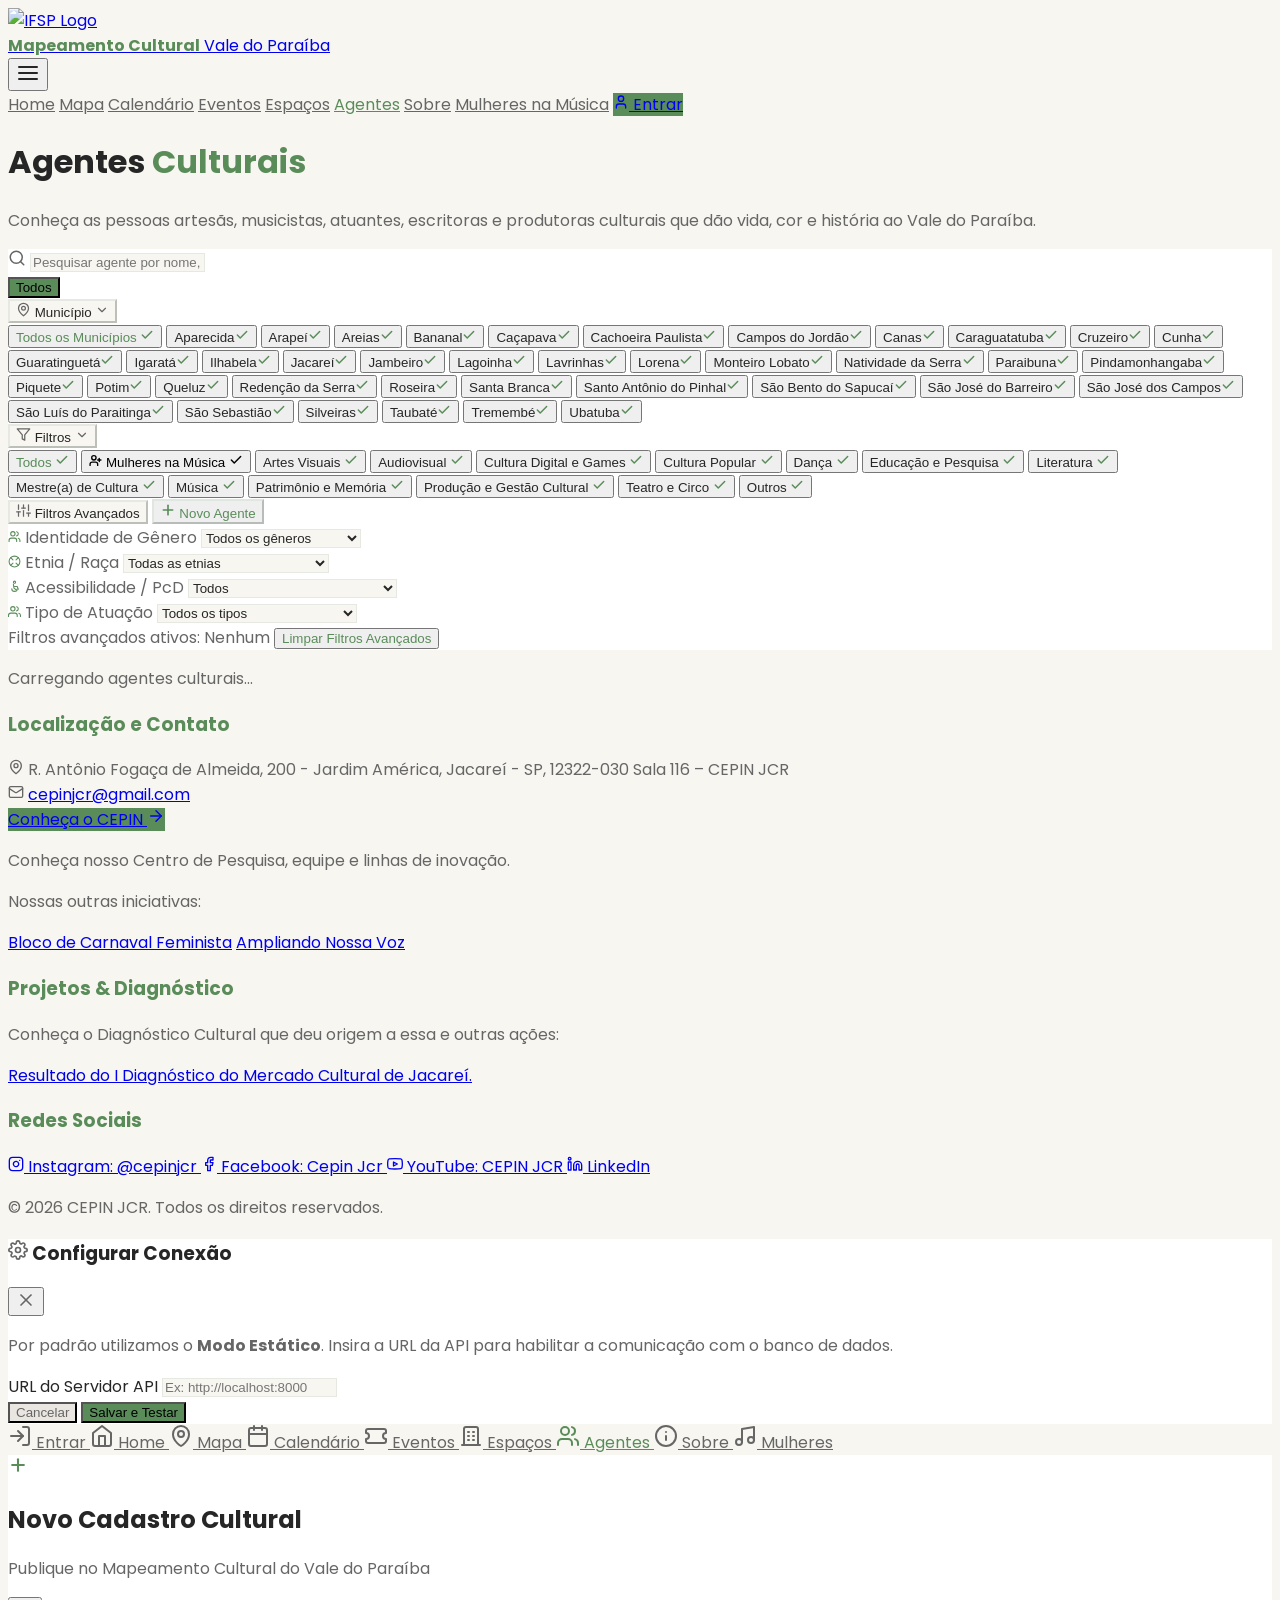
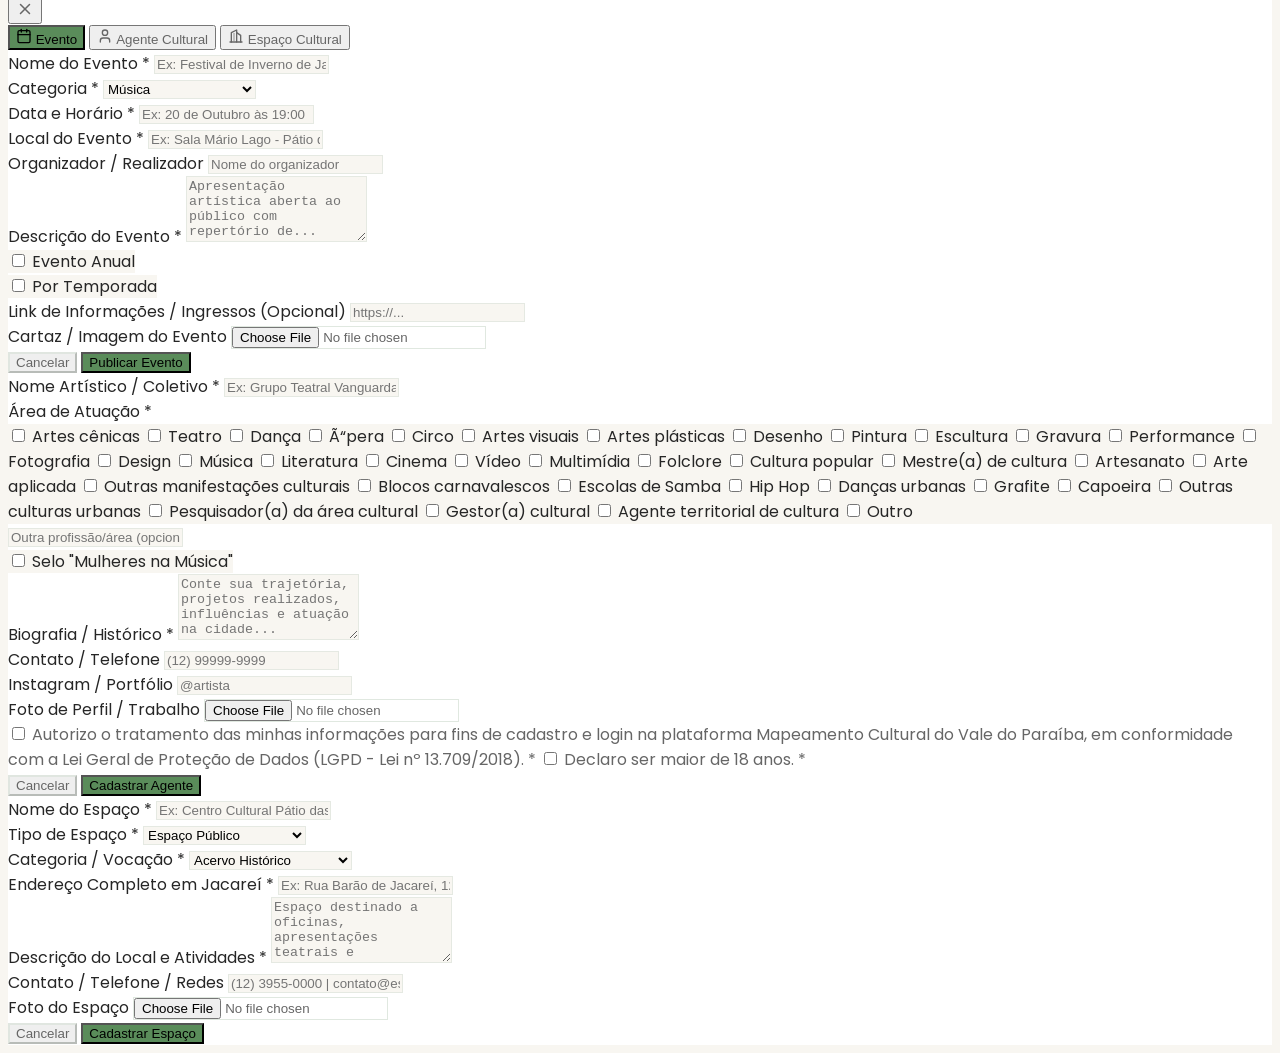
==== commit 9e77217e: "fix: agentes" ====
--- a/agentes/index.html
+++ b/agentes/index.html
@@ -1,714 +1,1033 @@
-<!DOCTYPE html>
-<html lang="pt-BR" class="">
-<head>
-  <meta charset="UTF-8">
-  <meta name="viewport" content="width=device-width, initial-scale=1.0">
-  <title>Agentes Culturais | Vale do Paraíba</title>
-
-  <!-- Google Fonts -->
-  <link rel="preconnect" href="https://fonts.googleapis.com">
-  <link rel="preconnect" href="https://fonts.gstatic.com" crossorigin>
-  <link href="https://fonts.googleapis.com/css2?family=Inter:wght@300;400;500;600;700&family=Poppins:wght@400;500;600;700;800&display=swap" rel="stylesheet">
-
-  <!-- Tailwind CSS Play CDN -->
-  <script src="https://cdn.tailwindcss.com"></script>
-
-  <!-- Tailwind CSS Configuration -->
-  <script>
-    tailwind.config = {
-      darkMode: 'class',
-      theme: {
-        extend: {
-          fontFamily: {
-            sans: ['Inter', 'sans-serif'],
-            display: ['Poppins', 'sans-serif'],
-          },
-          colors: {
-            border: "hsl(var(--border))",
-            input: "hsl(var(--input))",
-            ring: "hsl(var(--ring))",
-            background: "hsl(var(--background))",
-            foreground: "hsl(var(--foreground))",
-            primary: {
-              DEFAULT: "hsl(var(--primary))",
-              foreground: "hsl(var(--primary-foreground))",
-              glow: "hsl(var(--primary-glow))",
-            },
-            secondary: {
-              DEFAULT: "hsl(var(--secondary))",
-              foreground: "hsl(var(--secondary-foreground))",
-            },
-            muted: {
-              DEFAULT: "hsl(var(--muted))",
-              foreground: "hsl(var(--muted-foreground))",
-            },
-            card: {
-              DEFAULT: "hsl(var(--card))",
-              foreground: "hsl(var(--card-foreground))",
-            },
-            mulheres: "hsl(var(--mulheres-pink))"
-          },
-          boxShadow: {
-            'carnival': 'var(--shadow-carnival)',
-            'soft': 'var(--shadow-soft)',
-          },
-          borderRadius: {
-            lg: "var(--radius)",
-            md: "calc(var(--radius) - 2px)",
-            sm: "calc(var(--radius) - 4px)",
-          }
-        }
-      }
-    }
-  </script>
-
-  <!-- Global Custom CSS -->
-  <link rel="stylesheet" href="../css/global.css">
-
-  <!-- Supabase Scripts -->
-  <script src="https://cdn.jsdelivr.net/npm/@supabase/supabase-js@2"></script>
-  <script src="../js/supabase-integration.js?v=2"></script>
-  <script src="../js/cadastro-modal.js?v=5"></script>
-
-  <style>
-    .hide-scroll-indicator::-webkit-scrollbar {
-      display: none;
-    }
-    .hide-scroll-indicator {
-      -ms-overflow-style: none;
-      scrollbar-width: none;
-    }
-  </style>
-
-</head>
-<body class="min-h-screen bg-background text-foreground transition-all duration-300 pb-24 md:pb-0">
-
-  <!-- Navbar -->
-  <nav id="navbar" class="fixed top-0 w-full px-4 md:px-6 py-4 flex flex-col md:flex-row justify-between items-center bg-background/80 backdrop-blur-md border-b border-border z-[99] transition-all duration-300 shadow-sm">
-    <div class="w-full md:w-auto flex justify-between items-center">
-      <a href="../" class="flex items-center gap-3 hover:opacity-80 transition-opacity">
-        <img src="https://upload.wikimedia.org/wikipedia/commons/thumb/7/78/Instituto_Federal_de_S%C3%A3o_Paulo_-_Marca_Vertical_2015.svg/250px-Instituto_Federal_de_S%C3%A3o_Paulo_-_Marca_Vertical_2015.svg.png" alt="IFSP Logo" class="w-10 md:w-12">
-      <div>
-        <b class="block text-primary text-base font-display font-bold tracking-tight">Mapeamento Cultural</b>
-        <span class="block text-[13px] text-foreground/80 font-display font-medium">Vale do Paraíba</span>
-      </div>
-      </a>
-      <button class="md:hidden p-2 text-foreground rounded-md hover:bg-muted transition-colors flex items-center justify-center" onclick="document.getElementById('nav-menu').classList.toggle('hidden'); document.getElementById('nav-menu').classList.toggle('flex');" aria-label="Menu">
-        <svg xmlns="http://www.w3.org/2000/svg" width="24" height="24" fill="none" stroke="currentColor" stroke-width="2" stroke-linecap="round" stroke-linejoin="round"><line x1="3" y1="12" x2="21" y2="12"></line><line x1="3" y1="6" x2="21" y2="6"></line><line x1="3" y1="18" x2="21" y2="18"></line></svg>
-      </button>
-    </div>
-    
-    <div id="nav-menu" class="hidden md:flex flex-col md:flex-row items-center justify-center gap-2 md:gap-2 text-sm font-medium w-full md:w-auto mt-4 md:mt-0 pb-2 md:pb-0">
-      <a href="../" class="w-full md:w-auto text-center px-4 py-2 rounded-lg text-muted-foreground hover:bg-muted hover:text-foreground transition-colors">Home</a>
-      <a href="../mapa/" class="w-full md:w-auto text-center px-4 py-2 rounded-lg text-muted-foreground hover:bg-muted hover:text-foreground transition-colors">Mapa</a>
-      <a href="../calendario/" class="w-full md:w-auto text-center px-4 py-2 rounded-lg text-muted-foreground hover:bg-muted hover:text-foreground transition-colors">Calendário</a>
-      <a href="../eventos/" class="w-full md:w-auto text-center px-4 py-2 rounded-lg text-muted-foreground hover:bg-muted hover:text-foreground transition-colors">Eventos</a>
-      <a href="../espacos/" class="w-full md:w-auto text-center px-4 py-2 rounded-lg text-muted-foreground hover:bg-muted hover:text-foreground transition-colors">Espaços</a>
-      <a href="../agentes/" class="w-full md:w-auto text-center px-4 py-2 rounded-lg bg-primary/10 text-primary font-semibold transition-colors">Agentes</a>
-      <a href="../cepin/" class="w-full md:w-auto text-center px-4 py-2 rounded-lg text-muted-foreground hover:bg-muted hover:text-foreground transition-colors">Sobre</a>
-      <a href="../mulheres/" class="w-full md:w-auto text-center px-4 py-2 rounded-lg text-muted-foreground hover:bg-muted hover:text-[#b1336b] transition-colors">Mulheres na Música</a>
-      <a href="../chat/" style="display: none;" class="w-full md:w-auto text-center nav-chat-link hidden px-4 py-2 rounded-lg text-muted-foreground hover:bg-muted hover:text-primary transition-colors flex items-center justify-center gap-1.5">
-        <svg xmlns="http://www.w3.org/2000/svg" width="15" height="15" viewBox="0 0 24 24" fill="none" stroke="currentColor" stroke-width="2" stroke-linecap="round" stroke-linejoin="round"><path d="M21 15a2 2 0 0 1-2 2H7l-4 4V5a2 2 0 0 1 2-2h14a2 2 0 0 1 2 2z"/></svg>
-        Chat
-      </a>
-      <a href="../perfil/" class="w-full md:w-auto text-center px-4 py-2 rounded-lg bg-primary text-primary-foreground font-semibold hover:bg-primary/90 transition-all flex items-center gap-2 shadow-sm ml-2">
-        <svg xmlns="http://www.w3.org/2000/svg" width="16" height="16" viewBox="0 0 24 24" fill="none" stroke="currentColor" stroke-width="2" stroke-linecap="round" stroke-linejoin="round"><path d="M19 21v-2a4 4 0 0 0-4-4H9a4 4 0 0 0-4 4v2"/><circle cx="12" cy="7" r="4"/></svg>
-        Entrar
-      </a>
-    </div>
-  </nav>
-
-  <!-- Page Header -->
-  <header class="pt-32 pb-16 px-6 bg-muted/30 border-b border-border text-center">
-    <div class="max-w-3xl mx-auto">
-      <h1 class="text-4xl md:text-5xl font-display font-extrabold text-foreground mb-4 tracking-tight">Agentes <span class="text-primary">Culturais</span></h1>
-      <p class="text-lg text-muted-foreground">
-        Conheça os artesãos, músicos, atores, escritores e produtores culturais que dão vida, cor e história ao Vale do Paraíba.
-      </p>
-    </div>
-  </header>
-
-  <!-- Search and Filters Section -->
-  <section class="max-w-7xl mx-auto px-6 py-8">
-    <div class="bg-card border border-border rounded-xl p-6 shadow-sm flex flex-col md:flex-row gap-4 items-center">
-      <div class="w-full md:flex-1 relative">
-        <svg xmlns="http://www.w3.org/2000/svg" width="18" height="18" viewBox="0 0 24 24" fill="none" stroke="currentColor" stroke-width="2" stroke-linecap="round" stroke-linejoin="round" class="absolute left-4 top-1/2 transform -translate-y-1/2 text-muted-foreground"><circle cx="11" cy="11" r="8"></circle><line x1="21" y1="21" x2="16.65" y2="16.65"></line></svg>
-        <input type="text" id="searchInput" placeholder="Pesquisar agente por nome, bio ou especialidade..." oninput="filtrarAgentes()" class="w-full pl-12 pr-4 py-2.5 bg-background border border-input rounded-md text-sm text-foreground focus:outline-none focus:ring-1 focus:ring-primary focus:border-primary transition-colors">
-      </div>
-      <div class="flex items-center gap-2 w-full md:w-auto justify-center md:justify-end relative" id="categoryFilters">
-        <button id="btnFilterTodos" onclick="selecionarFiltro('todos')" class="cat-btn active bg-primary text-primary-foreground px-4 py-2.5 rounded-md font-medium text-sm transition-all shadow-sm flex items-center gap-1.5 shrink-0">
-          Todos
-        </button>
-
-        <div class="relative shrink-0" id="filterDropdownContainer">
-          <button id="btnFilterDropdown" onclick="toggleDropdownFiltros(event)" class="bg-background border border-input text-foreground hover:border-primary hover:text-primary px-4 py-2.5 rounded-md font-medium text-sm transition-all flex items-center gap-2 cursor-pointer shadow-sm">
-            <svg xmlns="http://www.w3.org/2000/svg" width="15" height="15" viewBox="0 0 24 24" fill="none" stroke="currentColor" stroke-width="2" stroke-linecap="round" stroke-linejoin="round" class="text-muted-foreground"><polygon points="22 3 2 3 10 12.46 10 19 14 21 14 12.46 22 3"/></svg>
-            <span id="filterDropdownLabel">Filtros</span>
-            <svg xmlns="http://www.w3.org/2000/svg" width="14" height="14" viewBox="0 0 24 24" fill="none" stroke="currentColor" stroke-width="2" stroke-linecap="round" stroke-linejoin="round" class="text-muted-foreground transition-transform duration-200" id="filterDropdownChevron"><path d="m6 9 6 6 6-6"/></svg>
-          </button>
-
-          <div id="filterDropdownMenu" class="hidden absolute right-0 top-full mt-2 w-60 bg-card border border-border rounded-xl shadow-carnival p-1.5 z-50 transition-all duration-200 max-h-96 overflow-y-auto">
-            <button onclick="selecionarFiltro('todos')" class="filter-opt-btn w-full text-left px-3 py-2 text-sm rounded-lg hover:bg-muted font-medium text-primary transition-colors flex items-center justify-between" data-value="todos">
-              <span>Todos</span>
-              <svg class="check-icon text-primary" xmlns="http://www.w3.org/2000/svg" width="14" height="14" viewBox="0 0 24 24" fill="none" stroke="currentColor" stroke-width="2.5" stroke-linecap="round" stroke-linejoin="round"><polyline points="20 6 9 17 4 12"/></svg>
-            </button>
-            <button onclick="selecionarFiltro('Mulheres na Música')" class="filter-opt-btn w-full text-left px-3 py-2 text-sm rounded-lg hover:bg-pink-500/10 font-medium text-pink-600 dark:text-pink-400 transition-colors flex items-center justify-between" data-value="Mulheres na Música">
-              <span class="flex items-center gap-2">
-                <svg xmlns="http://www.w3.org/2000/svg" width="13" height="13" viewBox="0 0 24 24" fill="none" stroke="currentColor" stroke-width="2.5" stroke-linecap="round" stroke-linejoin="round"><path d="M16 21v-2a4 4 0 0 0-4-4H6a4 4 0 0 0-4 4v2"/><circle cx="9" cy="7" r="4"/><line x1="19" x2="19" y1="8" y2="14"/><line x1="22" x2="16" y1="11" y2="11"/></svg>
-                Mulheres na Música
-              </span>
-              <svg class="check-icon hidden text-[#b1336b]" xmlns="http://www.w3.org/2000/svg" width="14" height="14" viewBox="0 0 24 24" fill="none" stroke="currentColor" stroke-width="2.5" stroke-linecap="round" stroke-linejoin="round"><polyline points="20 6 9 17 4 12"/></svg>
-            </button>
-            <button onclick="selecionarFiltro('Artes Visuais')" class="filter-opt-btn w-full text-left px-3 py-2 text-sm rounded-lg hover:bg-muted font-medium text-foreground transition-colors flex items-center justify-between" data-value="Artes Visuais">
-              <span>Artes Visuais</span>
-              <svg class="check-icon hidden text-primary" xmlns="http://www.w3.org/2000/svg" width="14" height="14" viewBox="0 0 24 24" fill="none" stroke="currentColor" stroke-width="2.5" stroke-linecap="round" stroke-linejoin="round"><polyline points="20 6 9 17 4 12"/></svg>
-            </button>
-            <button onclick="selecionarFiltro('Audiovisual')" class="filter-opt-btn w-full text-left px-3 py-2 text-sm rounded-lg hover:bg-muted font-medium text-foreground transition-colors flex items-center justify-between" data-value="Audiovisual">
-              <span>Audiovisual</span>
-              <svg class="check-icon hidden text-primary" xmlns="http://www.w3.org/2000/svg" width="14" height="14" viewBox="0 0 24 24" fill="none" stroke="currentColor" stroke-width="2.5" stroke-linecap="round" stroke-linejoin="round"><polyline points="20 6 9 17 4 12"/></svg>
-            </button>
-            <button onclick="selecionarFiltro('Cultura Digital e Games')" class="filter-opt-btn w-full text-left px-3 py-2 text-sm rounded-lg hover:bg-muted font-medium text-foreground transition-colors flex items-center justify-between" data-value="Cultura Digital e Games">
-              <span>Cultura Digital e Games</span>
-              <svg class="check-icon hidden text-primary" xmlns="http://www.w3.org/2000/svg" width="14" height="14" viewBox="0 0 24 24" fill="none" stroke="currentColor" stroke-width="2.5" stroke-linecap="round" stroke-linejoin="round"><polyline points="20 6 9 17 4 12"/></svg>
-            </button>
-            <button onclick="selecionarFiltro('Cultura Popular')" class="filter-opt-btn w-full text-left px-3 py-2 text-sm rounded-lg hover:bg-muted font-medium text-foreground transition-colors flex items-center justify-between" data-value="Cultura Popular">
-              <span>Cultura Popular</span>
-              <svg class="check-icon hidden text-primary" xmlns="http://www.w3.org/2000/svg" width="14" height="14" viewBox="0 0 24 24" fill="none" stroke="currentColor" stroke-width="2.5" stroke-linecap="round" stroke-linejoin="round"><polyline points="20 6 9 17 4 12"/></svg>
-            </button>
-            <button onclick="selecionarFiltro('Dança')" class="filter-opt-btn w-full text-left px-3 py-2 text-sm rounded-lg hover:bg-muted font-medium text-foreground transition-colors flex items-center justify-between" data-value="Dança">
-              <span>Dança</span>
-              <svg class="check-icon hidden text-primary" xmlns="http://www.w3.org/2000/svg" width="14" height="14" viewBox="0 0 24 24" fill="none" stroke="currentColor" stroke-width="2.5" stroke-linecap="round" stroke-linejoin="round"><polyline points="20 6 9 17 4 12"/></svg>
-            </button>
-            <button onclick="selecionarFiltro('Educação e Pesquisa')" class="filter-opt-btn w-full text-left px-3 py-2 text-sm rounded-lg hover:bg-muted font-medium text-foreground transition-colors flex items-center justify-between" data-value="Educação e Pesquisa">
-              <span>Educação e Pesquisa</span>
-              <svg class="check-icon hidden text-primary" xmlns="http://www.w3.org/2000/svg" width="14" height="14" viewBox="0 0 24 24" fill="none" stroke="currentColor" stroke-width="2.5" stroke-linecap="round" stroke-linejoin="round"><polyline points="20 6 9 17 4 12"/></svg>
-            </button>
-            <button onclick="selecionarFiltro('Literatura')" class="filter-opt-btn w-full text-left px-3 py-2 text-sm rounded-lg hover:bg-muted font-medium text-foreground transition-colors flex items-center justify-between" data-value="Literatura">
-              <span>Literatura</span>
-              <svg class="check-icon hidden text-primary" xmlns="http://www.w3.org/2000/svg" width="14" height="14" viewBox="0 0 24 24" fill="none" stroke="currentColor" stroke-width="2.5" stroke-linecap="round" stroke-linejoin="round"><polyline points="20 6 9 17 4 12"/></svg>
-            </button>
-            <button onclick="selecionarFiltro('Mestre(a) de Cultura')" class="filter-opt-btn w-full text-left px-3 py-2 text-sm rounded-lg hover:bg-muted font-medium text-foreground transition-colors flex items-center justify-between" data-value="Mestre(a) de Cultura">
-              <span>Mestre(a) de Cultura</span>
-              <svg class="check-icon hidden text-primary" xmlns="http://www.w3.org/2000/svg" width="14" height="14" viewBox="0 0 24 24" fill="none" stroke="currentColor" stroke-width="2.5" stroke-linecap="round" stroke-linejoin="round"><polyline points="20 6 9 17 4 12"/></svg>
-            </button>
-            <button onclick="selecionarFiltro('Música')" class="filter-opt-btn w-full text-left px-3 py-2 text-sm rounded-lg hover:bg-muted font-medium text-foreground transition-colors flex items-center justify-between" data-value="Música">
-              <span>Música</span>
-              <svg class="check-icon hidden text-primary" xmlns="http://www.w3.org/2000/svg" width="14" height="14" viewBox="0 0 24 24" fill="none" stroke="currentColor" stroke-width="2.5" stroke-linecap="round" stroke-linejoin="round"><polyline points="20 6 9 17 4 12"/></svg>
-            </button>
-            <button onclick="selecionarFiltro('Patrimônio e Memória')" class="filter-opt-btn w-full text-left px-3 py-2 text-sm rounded-lg hover:bg-muted font-medium text-foreground transition-colors flex items-center justify-between" data-value="Patrimônio e Memória">
-              <span>Patrimônio e Memória</span>
-              <svg class="check-icon hidden text-primary" xmlns="http://www.w3.org/2000/svg" width="14" height="14" viewBox="0 0 24 24" fill="none" stroke="currentColor" stroke-width="2.5" stroke-linecap="round" stroke-linejoin="round"><polyline points="20 6 9 17 4 12"/></svg>
-            </button>
-            <button onclick="selecionarFiltro('Produção e Gestão Cultural')" class="filter-opt-btn w-full text-left px-3 py-2 text-sm rounded-lg hover:bg-muted font-medium text-foreground transition-colors flex items-center justify-between" data-value="Produção e Gestão Cultural">
-              <span>Produção e Gestão Cultural</span>
-              <svg class="check-icon hidden text-primary" xmlns="http://www.w3.org/2000/svg" width="14" height="14" viewBox="0 0 24 24" fill="none" stroke="currentColor" stroke-width="2.5" stroke-linecap="round" stroke-linejoin="round"><polyline points="20 6 9 17 4 12"/></svg>
-            </button>
-            <button onclick="selecionarFiltro('Teatro e Circo')" class="filter-opt-btn w-full text-left px-3 py-2 text-sm rounded-lg hover:bg-muted font-medium text-foreground transition-colors flex items-center justify-between" data-value="Teatro e Circo">
-              <span>Teatro e Circo</span>
-              <svg class="check-icon hidden text-primary" xmlns="http://www.w3.org/2000/svg" width="14" height="14" viewBox="0 0 24 24" fill="none" stroke="currentColor" stroke-width="2.5" stroke-linecap="round" stroke-linejoin="round"><polyline points="20 6 9 17 4 12"/></svg>
-            </button>
-            <button onclick="selecionarFiltro('Outros')" class="filter-opt-btn w-full text-left px-3 py-2 text-sm rounded-lg hover:bg-muted font-medium text-foreground transition-colors flex items-center justify-between" data-value="Outros">
-              <span>Outros</span>
-              <svg class="check-icon hidden text-primary" xmlns="http://www.w3.org/2000/svg" width="14" height="14" viewBox="0 0 24 24" fill="none" stroke="currentColor" stroke-width="2.5" stroke-linecap="round" stroke-linejoin="round"><polyline points="20 6 9 17 4 12"/></svg>
-            </button>
-          </div>
-        </div>
-
-        <button onclick="abrirModalCadastro('agente')" class="btn-novo-item px-4 py-2.5 rounded-md bg-primary/10 text-primary hover:bg-primary hover:text-primary-foreground border border-primary/20 font-semibold text-sm transition-all shadow-sm flex items-center gap-1.5 shrink-0 cursor-pointer">
-          <svg xmlns="http://www.w3.org/2000/svg" width="16" height="16" viewBox="0 0 24 24" fill="none" stroke="currentColor" stroke-width="2.5" stroke-linecap="round" stroke-linejoin="round"><path d="M5 12h14"/><path d="M12 5v14"/></svg>
-          <span>Novo Agente</span>
-        </button>
-      </div>
-    </div>
-  </section>
-
-  <!-- Agents Grid -->
-  <section class="max-w-7xl mx-auto px-6 mb-24">
-    <div class="grid grid-cols-1 sm:grid-cols-2 md:grid-cols-3 lg:grid-cols-4 gap-6" id="agentsGrid">
-      <div class="col-span-full text-center py-20 text-muted-foreground text-sm font-medium flex flex-col items-center justify-center gap-3">
-        <svg class="animate-spin h-6 w-6 text-primary" xmlns="http://www.w3.org/2000/svg" fill="none" viewBox="0 0 24 24">
-          <circle class="opacity-25" cx="12" cy="12" r="10" stroke="currentColor" stroke-width="4"></circle>
-          <path class="opacity-75" fill="currentColor" d="M4 12a8 8 0 018-8V0C5.373 0 0 5.373 0 12h4zm2 5.291A7.962 7.962 0 014 12H0c0 3.042 1.135 5.824 3 7.938l3-2.647z"></path>
-        </svg>
-        <span>Carregando agentes culturais...</span>
-      </div>
-    </div>
-  </section>
-
-  <!-- Footer -->
-    <!-- Footer Placeholder -->
-  <div id="footer-placeholder"></div>
-
-  <!-- Shared JS Library & Components -->
-  <script src="../js/db.js"></script>
-  <script src="../js/components.js"></script>
-  <script>
-    window.addEventListener('load', () => {
-      if (typeof renderFooter === 'function') {
-        renderFooter();
-      }
-    });
-  </script>
-
-  <!-- API Modal -->
-  <div class="fixed inset-0 bg-background/80 backdrop-blur-sm z-[100000] flex items-center justify-center opacity-0 pointer-events-none transition-all duration-300" id="apiModal">
-    <div class="bg-card border border-border rounded-xl p-6 w-[90%] max-w-md shadow-carnival scale-95 transition-transform duration-300" id="apiModalContent">
-      <div class="flex items-center justify-between mb-4">
-        <h3 class="text-foreground font-display font-bold text-xl flex items-center gap-2">
-          <svg xmlns="http://www.w3.org/2000/svg" width="20" height="20" viewBox="0 0 24 24" fill="none" stroke="currentColor" stroke-width="2" stroke-linecap="round" stroke-linejoin="round" class="text-muted-foreground"><circle cx="12" cy="12" r="3"/><path d="M19.4 15a1.65 1.65 0 0 0 .33 1.82l.06.06a2 2 0 0 1 0 2.83 2 2 0 0 1-2.83 0l-.06-.06a1.65 1.65 0 0 0-1.82-.33 1.65 1.65 0 0 0-1 1.51V21a2 2 0 0 1-2 2 2 2 0 0 1-2-2v-.09A1.65 1.65 0 0 0 9 19.4a1.65 1.65 0 0 0-1.82.33l-.06.06a2 2 0 0 1-2.83 0 2 2 0 0 1 0-2.83l.06-.06a1.65 1.65 0 0 0 .33-1.82 1.65 1.65 0 0 0-1.51-1H3a2 2 0 0 1-2-2 2 2 0 0 1 2-2h.09A1.65 1.65 0 0 0 4.6 9a1.65 1.65 0 0 0-.33-1.82l-.06-.06a2 2 0 0 1 0-2.83 2 2 0 0 1 2.83 0l.06.06a1.65 1.65 0 0 0 1.82.33H9a1.65 1.65 0 0 0 1-1.51V3a2 2 0 0 1 2-2 2 2 0 0 1 2 2v.09a1.65 1.65 0 0 0 1 1.51 1.65 1.65 0 0 0 1.82-.33l.06-.06a2 2 0 0 1 2.83 0 2 2 0 0 1 0 2.83l-.06.06a1.65 1.65 0 0 0-.33 1.82V9a1.65 1.65 0 0 0 1.51 1H21a2 2 0 0 1 2 2 2 2 0 0 1-2 2h-.09a1.65 1.65 0 0 0-1.51 1z"/></svg>
-          Configurar Conexão
-        </h3>
-        <button onclick="fecharConfiguradorAPI()" class="text-muted-foreground hover:text-foreground">
-          <svg xmlns="http://www.w3.org/2000/svg" width="20" height="20" viewBox="0 0 24 24" fill="none" stroke="currentColor" stroke-width="2" stroke-linecap="round" stroke-linejoin="round"><path d="M18 6 6 18"/><path d="m6 6 12 12"/></svg>
-        </button>
-      </div>
-      <p class="text-muted-foreground text-sm mb-6">
-        Por padrão utilizamos o <b>Modo Estático</b>. Insira a URL da API para habilitar a comunicação com o banco de dados.
-      </p>
-      
-      <label class="block text-xs font-semibold text-foreground mb-1.5 uppercase tracking-wider">URL do Servidor API</label>
-      <input type="text" id="apiUrlInput" placeholder="Ex: http://localhost:8000" class="w-full px-3 py-2.5 rounded-md border border-input bg-background focus:outline-none focus:border-primary focus:ring-1 focus:ring-primary mb-6 text-sm transition-all">
-      
-      <div class="flex justify-end gap-2">
-        <button class="px-4 py-2 rounded-md bg-muted text-muted-foreground font-medium text-sm hover:bg-muted/80 transition-colors" onclick="fecharConfiguradorAPI()">Cancelar</button>
-        <button class="px-4 py-2 rounded-md bg-primary text-primary-foreground font-medium text-sm hover:bg-primary-glow transition-colors" onclick="salvarConfiguradorAPI()">Salvar e Testar</button>
-      </div>
-    </div>
-  </div>
-
-  <script>
-    let isApiOnline = false;
-
-    const MOCK_AGENTES = [];
-    let todosAgentes = [];
-    let areaAtiva = 'todos';
-
-    const APIManager = {
-      async getApiUrl() {
-        let savedUrl = localStorage.getItem('cultural_api_url');
-        if (savedUrl) {
-          try {
-            const controller = new AbortController();
-            const timeoutId = setTimeout(() => controller.abort(), 1500);
-            const res = await fetch(`${savedUrl}/api/test`, { signal: controller.signal });
-            clearTimeout(timeoutId);
-            if (res.ok) return savedUrl;
-          } catch(e) {}
-          localStorage.removeItem('cultural_api_url');
-        }
-        return 'http://localhost:8000';
-      },
-      async checkStatus() {
-        const apiUrl = await this.getApiUrl();
-        const badge = document.getElementById('apiStatusBadge');
-        const icon = document.getElementById('apiStatusIcon');
-        const text = document.getElementById('apiStatusText');
-        
-        let isOnline = false;
-        try {
-          const controller = new AbortController();
-          const timeoutId = setTimeout(() => controller.abort(), 2000);
-          const res = await fetch(`${apiUrl}/api/test`, { signal: controller.signal });
-          clearTimeout(timeoutId);
-          if (res.ok) isOnline = true;
-        } catch(e) {}
-        
-        if (badge && icon && text) {
-          if (isOnline) {
-            badge.className = "api-status-badge cursor-pointer flex items-center gap-2 text-xs bg-success/10 text-success px-3 py-1.5 rounded-lg border border-success/20 transition-colors hover:bg-success/20";
-            icon.innerHTML = '<path d="M22 11.08V12a10 10 0 1 1-5.93-9.14"/><polyline points="22 4 12 14.01 9 11.01"/>';
-            text.innerText = 'Online';
-          } else {
-            badge.className = "api-status-badge cursor-pointer flex items-center gap-2 text-xs bg-muted text-muted-foreground px-3 py-1.5 rounded-lg border border-border transition-colors hover:bg-border";
-            icon.innerHTML = '<path d="M10.73 5.08A10.43 10.43 0 0 1 12 5c5.52 0 10 4.48 10 10 0 1.18-.2 2.3-.58 3.34M17.4 17.4A10 10 0 0 1 2 12c0-1.93.55-3.73 1.5-5.26"/><line x1="2" y1="2" x2="22" y2="22"/>';
-            text.innerText = 'Estático';
-          }
-        }
-        isApiOnline = isOnline;
-        return isOnline;
-      }
-    };
-
-    function abrirConfiguradorAPI() {
-      APIManager.getApiUrl().then(url => {
-        document.getElementById('apiUrlInput').value = url;
-        const modal = document.getElementById('apiModal');
-        const content = document.getElementById('apiModalContent');
-        modal.classList.remove('opacity-0', 'pointer-events-none');
-        content.classList.remove('scale-95');
-        content.classList.add('scale-100');
-      });
-    }
-
-    function fecharConfiguradorAPI() {
-      const modal = document.getElementById('apiModal');
-      const content = document.getElementById('apiModalContent');
-      modal.classList.add('opacity-0', 'pointer-events-none');
-      content.classList.remove('scale-100');
-      content.classList.add('scale-95');
-    }
-
-    function salvarConfiguradorAPI() {
-      let url = document.getElementById('apiUrlInput').value.trim();
-      if (url.endsWith('/')) url = url.slice(0, -1);
-      if (url) localStorage.setItem('cultural_api_url', url);
-      else localStorage.removeItem('cultural_api_url');
-      
-      fecharConfiguradorAPI();
-      APIManager.checkStatus().then(connected => {
-        window.location.reload();
-      });
-    }
-
-    function extrairBio(ag) {
-      if (!ag) return '';
-      const possivelBio = ag.sobre || ag.biografia || ag.bio || ag.descricao || ag.apresentacao || ag.linguagens || '';
-      return typeof possivelBio === 'string' ? possivelBio.trim() : (Array.isArray(possivelBio) ? possivelBio.join(', ') : String(possivelBio));
-    }
-
-    async function carregarAgentes() {
-      let tries = 0;
-      while (!window.supabaseClient && tries < 25) {
-        await new Promise(r => setTimeout(r, 100));
-        tries++;
-      }
-
-      let loaded = [];
-
-      if (window.supabaseClient) {
-        try {
-          const { data, error } = await supabaseClient.from('agentes').select('*').order('nome', {ascending: true});
-          if (!error && Array.isArray(data) && data.length > 0) {
-            loaded = data.map(item => ({
-              ...item,
-              bio: extrairBio(item)
-            }));
-          }
-        } catch (e) {
-          console.warn("Erro ao buscar agentes do Supabase, tentando fallback local:", e);
-        }
-      }
-
-      // Se vazio ou offline, carrega do arquivo data/agentes_extra.json
-      if (loaded.length === 0) {
-        try {
-          const res = await fetch('../data/agentes_extra.json');
-          if (res.ok) {
-            const raw = await res.json();
-            if (raw && typeof raw === 'object') {
-              loaded = Object.keys(raw).map(key => {
-                const item = raw[key];
-                return {
-                  id: key,
-                  ...item,
-                  nome: item.nome_original || item.nome || key,
-                  bio: extrairBio(item),
-                  area: item.linguagens || item.area || 'Diversos',
-                  foto: item.foto || (item.fotos_galeria && item.fotos_galeria[0]) || null,
-                  projeto_mulheres: !!(item.projeto_mulheres || item.mulheres_na_musica)
-                };
-              });
-            }
-          }
-        } catch (errFallback) {
-          console.warn("Falha no fallback de agentes:", errFallback);
-        }
-      }
-
-      todosAgentes = loaded;
-
-      const urlParams = new URLSearchParams(window.location.search);
-      const urlFiltro = urlParams.get('filtro') || urlParams.get('area');
-      if (urlFiltro) {
-        selecionarFiltro(urlFiltro);
-      } else {
-        aplicarFiltros();
-      }
-    }
-
-    function renderAgentes(agentes) {
-      const grid = document.getElementById('agentsGrid');
-      if (!grid) return;
-      if (!agentes || agentes.length === 0) {
-        grid.innerHTML = '<div class="col-span-full text-center py-16 text-muted-foreground text-sm font-medium">Nenhum agente encontrado.</div>';
-        return;
-      }
-      
-      function slugify(text) {
-        if(!text) return '';
-        return text.toString().normalize('NFD').replace(/[\u0300-\u036f]/g, '').toLowerCase().replace(/[^a-z0-9 -]/g, '').replace(/\s+/g, '-').replace(/-+/g, '-').replace(/^-+/, '').replace(/-+$/, '');
-      }
-
-      grid.innerHTML = agentes.map(ag => {
-        let badgeMulheres = '';
-        if (ag.projeto_mulheres || ag.mulheres_na_musica) {
-          badgeMulheres = `
-            <div class="absolute top-3 right-3 bg-mulheres text-white text-[10px] uppercase font-bold tracking-wider px-2 py-1 rounded-md shadow-sm border border-white/20 flex items-center gap-1">
-              <svg xmlns="http://www.w3.org/2000/svg" width="10" height="10" viewBox="0 0 24 24" fill="none" stroke="currentColor" stroke-width="2" stroke-linecap="round" stroke-linejoin="round"><path d="M16 21v-2a4 4 0 0 0-4-4H6a4 4 0 0 0-4 4v2"/><circle cx="9" cy="7" r="4"/><line x1="19" x2="19" y1="8" y2="14"/><line x1="22" x2="16" y1="11" y2="11"/></svg>
-              Mulheres
-            </div>`;
-        }
-        
-        const slug = slugify(ag.nome || 'Agente');
-        const bioExibicao = ag.bio || extrairBio(ag) || 'Nenhuma biografia informada.';
-        const fotoUrl = ag.foto || 'https://images.unsplash.com/photo-1511671782779-c97d3d27a1d4?auto=format&fit=crop&q=80&w=800';
-
-        return `
-          <div class="group bg-card border border-border rounded-xl p-5 shadow-sm hover:shadow-soft transition-all duration-300 flex flex-col h-full relative">
-            ${badgeMulheres}
-            <div class="flex justify-center mb-4 relative z-10">
-              <div class="w-24 h-24 rounded-full overflow-hidden border border-border group-hover:scale-105 transition-transform duration-300">
-                <img src="${fotoUrl}" alt="${ag.nome || 'Agente'}" class="w-full h-full object-cover" onerror="this.onerror=null; this.src='https://images.unsplash.com/photo-1511671782779-c97d3d27a1d4?auto=format&fit=crop&q=80&w=800';">
-              </div>
-            </div>
-            <div class="text-center flex-grow flex flex-col items-center w-full overflow-hidden">
-              <h3 class="text-lg font-bold text-foreground mb-1 group-hover:text-primary transition-colors truncate w-full" title="${ag.nome}">${ag.nome || 'Sem Nome'}</h3>
-              <span class="inline-block px-2 py-0.5 rounded-md bg-muted text-muted-foreground text-xs font-semibold uppercase tracking-wider mb-3 truncate max-w-full">
-                ${ag.area || 'Diversos'}
-              </span>
-              <p class="text-sm text-muted-foreground leading-relaxed line-clamp-3 break-words w-full mb-4">
-                ${bioExibicao}
-              </p>
-            </div>
-            <a href="agente.html?slug=${encodeURIComponent(slug)}&id=${ag.id}" class="mt-auto w-full py-2.5 bg-primary/10 hover:bg-primary text-primary hover:text-primary-foreground font-semibold text-sm rounded-lg transition-all text-center block shadow-sm">
-              Ver Perfil
-            </a>
-          </div>
-        `;
-      }).join('');
-    }
-
-    function toggleDropdownFiltros(e) {
-      if (e) e.stopPropagation();
-      const menu = document.getElementById('filterDropdownMenu');
-      const chevron = document.getElementById('filterDropdownChevron');
-      const isOpen = !menu.classList.contains('hidden');
-      if (isOpen) {
-        fecharDropdownFiltros();
-      } else {
-        menu.classList.remove('hidden');
-        if (chevron) chevron.classList.add('rotate-180');
-      }
-    }
-
-    function fecharDropdownFiltros() {
-      const menu = document.getElementById('filterDropdownMenu');
-      const chevron = document.getElementById('filterDropdownChevron');
-      if (menu) menu.classList.add('hidden');
-      if (chevron) chevron.classList.remove('rotate-180');
-    }
-
-    document.addEventListener('click', (e) => {
-      const container = document.getElementById('filterDropdownContainer');
-      if (container && !container.contains(e.target)) {
-        fecharDropdownFiltros();
-      }
-    });
-
-    function selecionarFiltro(area) {
-      areaAtiva = area;
-      fecharDropdownFiltros();
-
-      const btnTodos = document.getElementById('btnFilterTodos');
-      const btnDropdown = document.getElementById('btnFilterDropdown');
-      const label = document.getElementById('filterDropdownLabel');
-
-      document.querySelectorAll('.filter-opt-btn').forEach(btn => {
-        const isMatch = btn.getAttribute('data-value') === area;
-        const checkIcon = btn.querySelector('.check-icon');
-        if (isMatch) {
-          if (area === 'Mulheres na Música') {
-            btn.classList.add('bg-[#b1336b]/15', 'text-[#b1336b]', 'font-semibold');
-          } else {
-            btn.classList.add('bg-primary/10', 'text-primary', 'font-semibold');
-          }
-          if (checkIcon) checkIcon.classList.remove('hidden');
-        } else {
-          btn.classList.remove('bg-primary/10', 'text-primary', 'font-semibold', 'bg-[#b1336b]/15', 'text-[#b1336b]');
-          if (checkIcon) checkIcon.classList.add('hidden');
-        }
-      });
-
-      if (area === 'todos') {
-        if (btnTodos) {
-          btnTodos.className = "cat-btn active bg-primary text-primary-foreground px-4 py-2.5 rounded-md font-medium text-sm transition-all shadow-sm flex items-center gap-1.5 shrink-0";
-        }
-        if (btnDropdown) {
-          btnDropdown.className = "bg-background border border-input text-foreground hover:border-primary hover:text-primary px-4 py-2.5 rounded-md font-medium text-sm transition-all flex items-center gap-2 cursor-pointer shadow-sm";
-        }
-        if (label) label.innerText = 'Filtros';
-      } else if (area === 'Mulheres na Música') {
-        if (btnTodos) {
-          btnTodos.className = "cat-btn bg-background border border-input text-foreground hover:border-primary hover:text-primary px-4 py-2.5 rounded-md font-medium text-sm transition-all flex items-center gap-1.5 shrink-0";
-        }
-        if (btnDropdown) {
-          btnDropdown.className = "bg-[#b1336b]/10 border border-[#b1336b] text-[#b1336b] font-semibold px-4 py-2.5 rounded-md text-sm transition-all flex items-center gap-2 cursor-pointer shadow-sm";
-        }
-        if (label) label.innerText = 'Mulheres na Música';
-      } else {
-        if (btnTodos) {
-          btnTodos.className = "cat-btn bg-background border border-input text-foreground hover:border-primary hover:text-primary px-4 py-2.5 rounded-md font-medium text-sm transition-all flex items-center gap-1.5 shrink-0";
-        }
-        if (btnDropdown) {
-          btnDropdown.className = "bg-primary/10 border border-primary text-primary font-semibold px-4 py-2.5 rounded-md text-sm transition-all flex items-center gap-2 cursor-pointer shadow-sm";
-        }
-        if (label) label.innerText = `Filtro: ${area}`;
-      }
-
-      aplicarFiltros();
-    }
-
-    function filtrarArea(area, btnElem) {
-      selecionarFiltro(area);
-    }
-
-    function filtrarAgentes() {
-      aplicarFiltros();
-    }
-
-    function normalizeStr(str) {
-      if (!str) return '';
-      return String(str).normalize('NFD').replace(/[\u0300-\u036f]/g, '').toLowerCase().trim();
-    }
-
-    function aplicarFiltros() {
-      const rawQ = document.getElementById('searchInput') ? document.getElementById('searchInput').value : '';
-      const q = normalizeStr(rawQ);
-
-      const filterMapping = {
-        'Mulheres na Música': ['mulheres na musica', 'mulheres na música'],
-        'Artes Visuais': ['artes visuais', 'pintura', 'escultura', 'fotografia', 'design', 'artesanato', 'grafite', 'ilustração', 'artes plásticas', 'moda', 'hq', 'quadrinhos'],
-        'Audiovisual': ['audiovisual', 'cinema', 'vídeo', 'tv', 'rádio', 'podcast', 'animação'],
-        'Cultura Digital e Games': ['cultura digital', 'games', 'jogos', 'realidade virtual', 'tecnologia', 'arte digital'],
-        'Cultura Popular': ['cultura popular', 'folclore', 'capoeira', 'maracatu', 'carnaval', 'samba', 'cultura indígena', 'cultura afro', 'jongo', 'congada', 'moçambique'],
-        'Dança': ['dança', 'ballet', 'dança contemporânea', 'danças urbanas', 'hip hop'],
-        'Educação e Pesquisa': ['educação', 'pesquisa', 'formação', 'palestra', 'workshop', 'oficina'],
-        'Literatura': ['literatura', 'poesia', 'escrita', 'cordel', 'saraus', 'contação de histórias', 'slam'],
-        'Mestre(a) de Cultura': ['mestre(a) de cultura', 'mestre de cultura', 'mestra de cultura'],
-        'Música': ['música', 'canto', 'instrumental', 'banda', 'coral', 'dj', 'produção musical'],
-        'Patrimônio e Memória': ['patrimônio', 'memória', 'museu', 'história', 'arquitetura', 'restauro'],
-        'Produção e Gestão Cultural': ['produção cultural', 'gestão', 'curadoria', 'eventos', 'políticas culturais'],
-        'Teatro e Circo': ['teatro', 'circo', 'atuação', 'direção', 'cenografia', 'iluminação', 'palhaçaria']
-      };
-
-      const filtrados = todosAgentes.filter(a => {
-        // Busca textual
-        const nome = normalizeStr(a.nome);
-        const bio = normalizeStr(a.bio || extrairBio(a));
-        const area = normalizeStr(a.area || a.area_de_atuacao || a.categoria);
-        const cidade = normalizeStr(a.cidade || a.endereco);
-        const matchBusca = !q || nome.includes(q) || bio.includes(q) || area.includes(q) || cidade.includes(q);
-
-        // Filtro de categoria / projeto
-        let matchArea = false;
-        if (areaAtiva === 'todos') {
-          matchArea = true;
-        } else if (areaAtiva === 'Mulheres na Música') {
-          matchArea = Boolean(a.projeto_mulheres || a.mulheres_na_musica) || area.includes('mulheres na musica');
-        } else if (areaAtiva === 'Outros') {
-          const allMapped = Object.values(filterMapping).flat().map(m => normalizeStr(m));
-          const hasMapped = allMapped.some(m => area.includes(m) || (Array.isArray(a.linguagens) && a.linguagens.some(l => normalizeStr(l).includes(m))));
-          const hasMulheres = Boolean(a.projeto_mulheres || a.mulheres_na_musica);
-          matchArea = !hasMapped && !hasMulheres;
-        } else {
-          const matchWords = (filterMapping[areaAtiva] || [areaAtiva]).map(w => normalizeStr(w));
-          const matchStr = (str) => {
-            if (!str) return false;
-            const norm = normalizeStr(str);
-            return matchWords.some(w => norm.includes(w));
-          };
-          matchArea = matchStr(a.area) || matchStr(a.categoria) || (Array.isArray(a.linguagens) && a.linguagens.some(l => matchStr(l)));
-        }
-
-        return matchBusca && matchArea;
-      });
-
-      renderAgentes(filtrados);
-    }
-
-    // Scroll Navbar Effect
-    const navbar = document.getElementById('navbar');
-    window.addEventListener('scroll', () => {
-      if (window.scrollY > 50) {
-        navbar.classList.add('shadow-md', 'bg-background/95');
-        navbar.classList.remove('bg-background/80');
-      } else {
-        navbar.classList.add('bg-background/80');
-        navbar.classList.remove('shadow-md', 'bg-background/95');
-      }
-    });
-
-    if (document.readyState === 'loading') {
-      document.addEventListener("DOMContentLoaded", () => {
-        carregarAgentes();
-      });
-    } else {
-      carregarAgentes();
-    }
-  </script>
-
-  
-
-
-  <!-- Bottom Navigation Mobile -->
-  <nav id="bottom-nav" class="fixed bottom-0 left-0 w-full bg-background/95 backdrop-blur-md border-t border-border z-[90] flex md:hidden overflow-x-auto overflow-y-hidden shadow-[0_-4px_10px_rgba(0,0,0,0.05)] custom-scrollbar hide-scroll-indicator">
-    <div class="flex items-center w-full px-2 py-2 min-w-max" id="bottom-nav-links">
-      <a href="../perfil/" data-path="perfil" class="flex flex-col items-center justify-center min-w-[72px] px-2 py-1 text-muted-foreground hover:text-primary transition-colors">
-        <svg width="24" height="24" viewBox="0 0 24 24" fill="none" stroke="currentColor" stroke-width="2" stroke-linecap="round" stroke-linejoin="round"><path d="M15 3h4a2 2 0 0 1 2 2v14a2 2 0 0 1-2 2h-4"/><polyline points="10 17 15 12 10 7"/><line x1="15" x2="3" y1="12" y2="12"/></svg>
-        <span class="text-[10px] font-semibold mt-1">Entrar</span>
-      </a>
-      <a href="../" data-path="index.html" class="flex flex-col items-center justify-center min-w-[72px] px-2 py-1 text-muted-foreground hover:text-primary transition-colors">
-        <svg width="24" height="24" viewBox="0 0 24 24" fill="none" stroke="currentColor" stroke-width="2" stroke-linecap="round" stroke-linejoin="round"><path d="m3 9 9-7 9 7v11a2 2 0 0 1-2 2H5a2 2 0 0 1-2-2z"/><polyline points="9 22 9 12 15 12 15 22"/></svg>
-        <span class="text-[10px] font-semibold mt-1">Home</span>
-      </a>
-      <a href="../mapa/" data-path="mapa" class="flex flex-col items-center justify-center min-w-[72px] px-2 py-1 text-muted-foreground hover:text-primary transition-colors">
-        <svg width="24" height="24" viewBox="0 0 24 24" fill="none" stroke="currentColor" stroke-width="2" stroke-linecap="round" stroke-linejoin="round"><path d="M12 22s-8-4.5-8-11.8A8 8 0 0 1 12 2a8 8 0 0 1 8 8.2c0 7.3-8 11.8-8 11.8z"/><circle cx="12" cy="10" r="3"/></svg>
-        <span class="text-[10px] font-semibold mt-1">Mapa</span>
-      </a>
-      <a href="../calendario/" data-path="calendario" class="flex flex-col items-center justify-center min-w-[72px] px-2 py-1 text-muted-foreground hover:text-primary transition-colors">
-        <svg width="24" height="24" viewBox="0 0 24 24" fill="none" stroke="currentColor" stroke-width="2" stroke-linecap="round" stroke-linejoin="round"><rect width="18" height="18" x="3" y="4" rx="2" ry="2"/><line x1="16" x2="16" y1="2" y2="6"/><line x1="8" x2="8" y1="2" y2="6"/><line x1="3" x2="21" y1="10" y2="10"/></svg>
-        <span class="text-[10px] font-semibold mt-1">Calendário</span>
-      </a>
-      <a href="../eventos/" data-path="eventos" class="flex flex-col items-center justify-center min-w-[72px] px-2 py-1 text-muted-foreground hover:text-primary transition-colors">
-        <svg width="24" height="24" viewBox="0 0 24 24" fill="none" stroke="currentColor" stroke-width="2" stroke-linecap="round" stroke-linejoin="round"><path d="M2 9a3 3 0 0 1 0 6v2a2 2 0 0 0 2 2h16a2 2 0 0 0 2-2v-2a3 3 0 0 1 0-6V7a2 2 0 0 0-2-2H4a2 2 0 0 0-2 2Z"/></svg>
-        <span class="text-[10px] font-semibold mt-1">Eventos</span>
-      </a>
-      <a href="../espacos/" data-path="espacos" class="flex flex-col items-center justify-center min-w-[72px] px-2 py-1 text-muted-foreground hover:text-primary transition-colors">
-        <svg width="24" height="24" viewBox="0 0 24 24" fill="none" stroke="currentColor" stroke-width="2" stroke-linecap="round" stroke-linejoin="round"><path d="M3 21h18"/><path d="M9 8h1"/><path d="M9 12h1"/><path d="M9 16h1"/><path d="M14 8h1"/><path d="M14 12h1"/><path d="M14 16h1"/><path d="M5 21V5a2 2 0 0 1 2-2h10a2 2 0 0 1 2 2v16"/></svg>
-        <span class="text-[10px] font-semibold mt-1">Espaços</span>
-      </a>
-      <a href="../agentes/" data-path="agentes" class="flex flex-col items-center justify-center min-w-[72px] px-2 py-1 text-muted-foreground hover:text-primary transition-colors">
-        <svg width="24" height="24" viewBox="0 0 24 24" fill="none" stroke="currentColor" stroke-width="2" stroke-linecap="round" stroke-linejoin="round"><path d="M16 21v-2a4 4 0 0 0-4-4H6a4 4 0 0 0-4 4v2"/><circle cx="9" cy="7" r="4"/><path d="M22 21v-2a4 4 0 0 0-3-3.87"/><path d="M16 3.13a4 4 0 0 1 0 7.75"/></svg>
-        <span class="text-[10px] font-semibold mt-1">Agentes</span>
-      </a>
-      <a href="../cepin/" data-path="cepin" class="flex flex-col items-center justify-center min-w-[72px] px-2 py-1 text-muted-foreground hover:text-primary transition-colors">
-        <svg width="24" height="24" viewBox="0 0 24 24" fill="none" stroke="currentColor" stroke-width="2" stroke-linecap="round" stroke-linejoin="round"><circle cx="12" cy="12" r="10"/><line x1="12" y1="16" x2="12" y2="12"/><line x1="12" y1="8" x2="12.01" y2="8"/></svg>
-        <span class="text-[10px] font-semibold mt-1">Sobre</span>
-      </a>
-      <a href="../mulheres/" data-path="mulheres" class="flex flex-col items-center justify-center min-w-[80px] px-2 py-1 text-muted-foreground hover:text-primary transition-colors">
-        <svg width="24" height="24" viewBox="0 0 24 24" fill="none" stroke="currentColor" stroke-width="2" stroke-linecap="round" stroke-linejoin="round"><path d="M9 18V5l12-2v13"/><circle cx="6" cy="18" r="3"/><circle cx="18" cy="16" r="3"/></svg>
-        <span class="text-[10px] font-semibold mt-1 text-center leading-tight">Mulheres</span>
-      </a>
-    </div>
-    <script>
-      (function() {
-        var path = window.location.pathname;
-        var links = document.querySelectorAll('#bottom-nav-links a');
-        links.forEach(function(link) {
-          var dataPath = link.getAttribute('data-path');
-          if ((dataPath === 'index.html' && (path.endsWith('/') || path.endsWith('index.html') && !path.includes('/mapa/') && !path.includes('/calendario/') && !path.includes('/eventos/') && !path.includes('/espacos/') && !path.includes('/agentes/') && !path.includes('/mulheres/') && !path.includes('/perfil/') && !path.includes('/cepin/'))) || 
-              (dataPath !== 'index.html' && path.includes('/' + dataPath + '/'))) {
-            link.classList.remove('text-muted-foreground', 'hover:text-[#b1336b]', 'hover:text-primary');
-            link.classList.add('text-primary', 'bg-primary/10', 'rounded-lg');
-          }
-        });
-      })();
-    </script>
-  </nav>
-
-</body>
-</html>
-
-
-
-
+<!DOCTYPE html>
+<html lang="pt-BR" class="">
+<head>
+  <meta charset="UTF-8">
+  <meta name="viewport" content="width=device-width, initial-scale=1.0">
+  <title>Agentes Culturais | Vale do Paraíba</title>
+
+  <!-- Google Fonts -->
+  <link rel="preconnect" href="https://fonts.googleapis.com">
+  <link rel="preconnect" href="https://fonts.gstatic.com" crossorigin>
+  <link href="https://fonts.googleapis.com/css2?family=Inter:wght@300;400;500;600;700&family=Poppins:wght@400;500;600;700;800&display=swap" rel="stylesheet">
+
+  <!-- Tailwind CSS Play CDN -->
+  <script src="https://cdn.tailwindcss.com"></script>
+
+  <!-- Tailwind CSS Configuration -->
+  <script>
+    tailwind.config = {
+      darkMode: 'class',
+      theme: {
+        extend: {
+          fontFamily: {
+            sans: ['Inter', 'sans-serif'],
+            display: ['Poppins', 'sans-serif'],
+          },
+          colors: {
+            border: "hsl(var(--border))",
+            input: "hsl(var(--input))",
+            ring: "hsl(var(--ring))",
+            background: "hsl(var(--background))",
+            foreground: "hsl(var(--foreground))",
+            primary: {
+              DEFAULT: "hsl(var(--primary))",
+              foreground: "hsl(var(--primary-foreground))",
+              glow: "hsl(var(--primary-glow))",
+            },
+            secondary: {
+              DEFAULT: "hsl(var(--secondary))",
+              foreground: "hsl(var(--secondary-foreground))",
+            },
+            muted: {
+              DEFAULT: "hsl(var(--muted))",
+              foreground: "hsl(var(--muted-foreground))",
+            },
+            card: {
+              DEFAULT: "hsl(var(--card))",
+              foreground: "hsl(var(--card-foreground))",
+            },
+            mulheres: "hsl(var(--mulheres-pink))"
+          },
+          boxShadow: {
+            'carnival': 'var(--shadow-carnival)',
+            'soft': 'var(--shadow-soft)',
+          },
+          borderRadius: {
+            lg: "var(--radius)",
+            md: "calc(var(--radius) - 2px)",
+            sm: "calc(var(--radius) - 4px)",
+          }
+        }
+      }
+    }
+  </script>
+
+  <!-- Global Custom CSS -->
+  <link rel="stylesheet" href="../css/global.css">
+
+  <!-- Supabase Scripts -->
+  <script src="https://cdn.jsdelivr.net/npm/@supabase/supabase-js@2"></script>
+  <script src="../js/supabase-integration.js?v=2"></script>
+  <script src="../js/cadastro-modal.js?v=5"></script>
+
+  <style>
+    .hide-scroll-indicator::-webkit-scrollbar {
+      display: none;
+    }
+    .hide-scroll-indicator {
+      -ms-overflow-style: none;
+      scrollbar-width: none;
+    }
+  </style>
+
+</head>
+<body class="min-h-screen bg-background text-foreground transition-all duration-300 pb-24 md:pb-0">
+
+  <!-- Navbar -->
+  <nav id="navbar" class="fixed top-0 w-full px-4 md:px-6 py-4 flex flex-col md:flex-row justify-between items-center bg-background/80 backdrop-blur-md border-b border-border z-[99] transition-all duration-300 shadow-sm">
+    <div class="w-full md:w-auto flex justify-between items-center">
+      <a href="../" class="flex items-center gap-3 hover:opacity-80 transition-opacity">
+        <img src="https://upload.wikimedia.org/wikipedia/commons/thumb/7/78/Instituto_Federal_de_S%C3%A3o_Paulo_-_Marca_Vertical_2015.svg/250px-Instituto_Federal_de_S%C3%A3o_Paulo_-_Marca_Vertical_2015.svg.png" alt="IFSP Logo" class="w-10 md:w-12">
+      <div>
+        <b class="block text-primary text-base font-display font-bold tracking-tight">Mapeamento Cultural</b>
+        <span class="block text-[13px] text-foreground/80 font-display font-medium">Vale do Paraíba</span>
+      </div>
+      </a>
+      <button class="md:hidden p-2 text-foreground rounded-md hover:bg-muted transition-colors flex items-center justify-center" onclick="document.getElementById('nav-menu').classList.toggle('hidden'); document.getElementById('nav-menu').classList.toggle('flex');" aria-label="Menu">
+        <svg xmlns="http://www.w3.org/2000/svg" width="24" height="24" fill="none" stroke="currentColor" stroke-width="2" stroke-linecap="round" stroke-linejoin="round"><line x1="3" y1="12" x2="21" y2="12"></line><line x1="3" y1="6" x2="21" y2="6"></line><line x1="3" y1="18" x2="21" y2="18"></line></svg>
+      </button>
+    </div>
+    
+    <div id="nav-menu" class="hidden md:flex flex-col md:flex-row items-center justify-center gap-2 md:gap-2 text-sm font-medium w-full md:w-auto mt-4 md:mt-0 pb-2 md:pb-0">
+      <a href="../" class="w-full md:w-auto text-center px-4 py-2 rounded-lg text-muted-foreground hover:bg-muted hover:text-foreground transition-colors">Home</a>
+      <a href="../mapa/" class="w-full md:w-auto text-center px-4 py-2 rounded-lg text-muted-foreground hover:bg-muted hover:text-foreground transition-colors">Mapa</a>
+      <a href="../calendario/" class="w-full md:w-auto text-center px-4 py-2 rounded-lg text-muted-foreground hover:bg-muted hover:text-foreground transition-colors">Calendário</a>
+      <a href="../eventos/" class="w-full md:w-auto text-center px-4 py-2 rounded-lg text-muted-foreground hover:bg-muted hover:text-foreground transition-colors">Eventos</a>
+      <a href="../espacos/" class="w-full md:w-auto text-center px-4 py-2 rounded-lg text-muted-foreground hover:bg-muted hover:text-foreground transition-colors">Espaços</a>
+      <a href="../agentes/" class="w-full md:w-auto text-center px-4 py-2 rounded-lg bg-primary/10 text-primary font-semibold transition-colors">Agentes</a>
+      <a href="../cepin/" class="w-full md:w-auto text-center px-4 py-2 rounded-lg text-muted-foreground hover:bg-muted hover:text-foreground transition-colors">Sobre</a>
+      <a href="../mulheres/" class="w-full md:w-auto text-center px-4 py-2 rounded-lg text-muted-foreground hover:bg-muted hover:text-[#b1336b] transition-colors">Mulheres na Música</a>
+      <a href="../chat/" style="display: none;" class="w-full md:w-auto text-center nav-chat-link hidden px-4 py-2 rounded-lg text-muted-foreground hover:bg-muted hover:text-primary transition-colors flex items-center justify-center gap-1.5">
+        <svg xmlns="http://www.w3.org/2000/svg" width="15" height="15" viewBox="0 0 24 24" fill="none" stroke="currentColor" stroke-width="2" stroke-linecap="round" stroke-linejoin="round"><path d="M21 15a2 2 0 0 1-2 2H7l-4 4V5a2 2 0 0 1 2-2h14a2 2 0 0 1 2 2z"/></svg>
+        Chat
+      </a>
+      <a href="../perfil/" class="w-full md:w-auto text-center px-4 py-2 rounded-lg bg-primary text-primary-foreground font-semibold hover:bg-primary/90 transition-all flex items-center gap-2 shadow-sm ml-2">
+        <svg xmlns="http://www.w3.org/2000/svg" width="16" height="16" viewBox="0 0 24 24" fill="none" stroke="currentColor" stroke-width="2" stroke-linecap="round" stroke-linejoin="round"><path d="M19 21v-2a4 4 0 0 0-4-4H9a4 4 0 0 0-4 4v2"/><circle cx="12" cy="7" r="4"/></svg>
+        Entrar
+      </a>
+    </div>
+  </nav>
+
+  <!-- Page Header -->
+  <header class="pt-32 pb-16 px-6 bg-muted/30 border-b border-border text-center">
+    <div class="max-w-3xl mx-auto">
+      <h1 class="text-4xl md:text-5xl font-display font-extrabold text-foreground mb-4 tracking-tight">Agentes <span class="text-primary">Culturais</span></h1>
+      <p class="text-lg text-muted-foreground">
+        Conheça as pessoas artesãs, musicistas, atuantes, escritoras e produtoras culturais que dão vida, cor e história ao Vale do Paraíba.
+      </p>
+    </div>
+  </header>
+
+  <!-- Search and Filters Section -->
+  <section class="max-w-7xl mx-auto px-6 py-8">
+    <div class="bg-card border border-border rounded-xl p-6 shadow-sm flex flex-col gap-4">
+      <div class="flex flex-col md:flex-row gap-4 items-center w-full">
+        <div class="w-full md:flex-1 relative">
+          <svg xmlns="http://www.w3.org/2000/svg" width="18" height="18" viewBox="0 0 24 24" fill="none" stroke="currentColor" stroke-width="2" stroke-linecap="round" stroke-linejoin="round" class="absolute left-4 top-1/2 transform -translate-y-1/2 text-muted-foreground"><circle cx="11" cy="11" r="8"></circle><line x1="21" y1="21" x2="16.65" y2="16.65"></line></svg>
+          <input type="text" id="searchInput" placeholder="Pesquisar agente por nome, bio ou especialidade..." oninput="filtrarAgentes()" class="w-full pl-12 pr-4 py-2.5 bg-background border border-input rounded-md text-sm text-foreground focus:outline-none focus:ring-1 focus:ring-primary focus:border-primary transition-colors">
+        </div>
+        <div class="flex flex-wrap items-center gap-2 w-full md:w-auto justify-center md:justify-end relative" id="categoryFilters">
+        <button id="btnFilterTodos" onclick="selecionarFiltro('todos')" class="cat-btn active bg-primary text-primary-foreground px-4 py-2.5 rounded-md font-medium text-sm transition-all shadow-sm flex items-center gap-1.5 shrink-0">
+          Todos
+        </button>
+
+        <div class="relative shrink-0" id="muniDropdownContainer">
+          <button id="btnMuniDropdown" onclick="toggleDropdownMuni(event)" class="bg-background border border-input text-foreground hover:border-primary hover:text-primary px-4 py-2.5 rounded-md font-medium text-sm transition-all flex items-center gap-2 cursor-pointer shadow-sm">
+            <svg xmlns="http://www.w3.org/2000/svg" width="15" height="15" viewBox="0 0 24 24" fill="none" stroke="currentColor" stroke-width="2" stroke-linecap="round" stroke-linejoin="round" class="text-muted-foreground"><path d="M20 10c0 6-8 12-8 12s-8-6-8-12a8 8 0 0 1 16 0Z"/><circle cx="12" cy="10" r="3"/></svg>
+            <span id="muniDropdownLabel">Município</span>
+            <svg xmlns="http://www.w3.org/2000/svg" width="14" height="14" viewBox="0 0 24 24" fill="none" stroke="currentColor" stroke-width="2" stroke-linecap="round" stroke-linejoin="round" class="text-muted-foreground transition-transform duration-200" id="muniDropdownChevron"><path d="m6 9 6 6 6-6"/></svg>
+          </button>
+
+          <div id="muniDropdownMenu" class="hidden absolute right-0 top-full mt-2 w-64 bg-card border border-border rounded-xl shadow-carnival p-1.5 z-50 transition-all duration-200 max-h-80 overflow-y-auto">
+            <button onclick="selecionarMunicipio('todos')" class="muni-opt-btn w-full text-left px-3 py-2 text-sm rounded-lg hover:bg-muted font-medium text-primary transition-colors flex items-center justify-between" data-muni="todos">
+              <span>Todos os Municípios</span>
+              <svg class="muni-check-icon text-primary" xmlns="http://www.w3.org/2000/svg" width="14" height="14" viewBox="0 0 24 24" fill="none" stroke="currentColor" stroke-width="2.5" stroke-linecap="round" stroke-linejoin="round"><polyline points="20 6 9 17 4 12"/></svg>
+            </button>
+            <button onclick="selecionarMunicipio('Aparecida')" class="muni-opt-btn w-full text-left px-3 py-2 text-sm rounded-lg hover:bg-muted font-medium text-foreground transition-colors flex items-center justify-between" data-muni="Aparecida"><span>Aparecida</span><svg class="muni-check-icon hidden text-primary" xmlns="http://www.w3.org/2000/svg" width="14" height="14" viewBox="0 0 24 24" fill="none" stroke="currentColor" stroke-width="2.5" stroke-linecap="round" stroke-linejoin="round"><polyline points="20 6 9 17 4 12"/></svg></button>
+            <button onclick="selecionarMunicipio('Arapeí')" class="muni-opt-btn w-full text-left px-3 py-2 text-sm rounded-lg hover:bg-muted font-medium text-foreground transition-colors flex items-center justify-between" data-muni="Arapeí"><span>Arapeí</span><svg class="muni-check-icon hidden text-primary" xmlns="http://www.w3.org/2000/svg" width="14" height="14" viewBox="0 0 24 24" fill="none" stroke="currentColor" stroke-width="2.5" stroke-linecap="round" stroke-linejoin="round"><polyline points="20 6 9 17 4 12"/></svg></button>
+            <button onclick="selecionarMunicipio('Areias')" class="muni-opt-btn w-full text-left px-3 py-2 text-sm rounded-lg hover:bg-muted font-medium text-foreground transition-colors flex items-center justify-between" data-muni="Areias"><span>Areias</span><svg class="muni-check-icon hidden text-primary" xmlns="http://www.w3.org/2000/svg" width="14" height="14" viewBox="0 0 24 24" fill="none" stroke="currentColor" stroke-width="2.5" stroke-linecap="round" stroke-linejoin="round"><polyline points="20 6 9 17 4 12"/></svg></button>
+            <button onclick="selecionarMunicipio('Bananal')" class="muni-opt-btn w-full text-left px-3 py-2 text-sm rounded-lg hover:bg-muted font-medium text-foreground transition-colors flex items-center justify-between" data-muni="Bananal"><span>Bananal</span><svg class="muni-check-icon hidden text-primary" xmlns="http://www.w3.org/2000/svg" width="14" height="14" viewBox="0 0 24 24" fill="none" stroke="currentColor" stroke-width="2.5" stroke-linecap="round" stroke-linejoin="round"><polyline points="20 6 9 17 4 12"/></svg></button>
+            <button onclick="selecionarMunicipio('Caçapava')" class="muni-opt-btn w-full text-left px-3 py-2 text-sm rounded-lg hover:bg-muted font-medium text-foreground transition-colors flex items-center justify-between" data-muni="Caçapava"><span>Caçapava</span><svg class="muni-check-icon hidden text-primary" xmlns="http://www.w3.org/2000/svg" width="14" height="14" viewBox="0 0 24 24" fill="none" stroke="currentColor" stroke-width="2.5" stroke-linecap="round" stroke-linejoin="round"><polyline points="20 6 9 17 4 12"/></svg></button>
+            <button onclick="selecionarMunicipio('Cachoeira Paulista')" class="muni-opt-btn w-full text-left px-3 py-2 text-sm rounded-lg hover:bg-muted font-medium text-foreground transition-colors flex items-center justify-between" data-muni="Cachoeira Paulista"><span>Cachoeira Paulista</span><svg class="muni-check-icon hidden text-primary" xmlns="http://www.w3.org/2000/svg" width="14" height="14" viewBox="0 0 24 24" fill="none" stroke="currentColor" stroke-width="2.5" stroke-linecap="round" stroke-linejoin="round"><polyline points="20 6 9 17 4 12"/></svg></button>
+            <button onclick="selecionarMunicipio('Campos do Jordão')" class="muni-opt-btn w-full text-left px-3 py-2 text-sm rounded-lg hover:bg-muted font-medium text-foreground transition-colors flex items-center justify-between" data-muni="Campos do Jordão"><span>Campos do Jordão</span><svg class="muni-check-icon hidden text-primary" xmlns="http://www.w3.org/2000/svg" width="14" height="14" viewBox="0 0 24 24" fill="none" stroke="currentColor" stroke-width="2.5" stroke-linecap="round" stroke-linejoin="round"><polyline points="20 6 9 17 4 12"/></svg></button>
+            <button onclick="selecionarMunicipio('Canas')" class="muni-opt-btn w-full text-left px-3 py-2 text-sm rounded-lg hover:bg-muted font-medium text-foreground transition-colors flex items-center justify-between" data-muni="Canas"><span>Canas</span><svg class="muni-check-icon hidden text-primary" xmlns="http://www.w3.org/2000/svg" width="14" height="14" viewBox="0 0 24 24" fill="none" stroke="currentColor" stroke-width="2.5" stroke-linecap="round" stroke-linejoin="round"><polyline points="20 6 9 17 4 12"/></svg></button>
+            <button onclick="selecionarMunicipio('Caraguatatuba')" class="muni-opt-btn w-full text-left px-3 py-2 text-sm rounded-lg hover:bg-muted font-medium text-foreground transition-colors flex items-center justify-between" data-muni="Caraguatatuba"><span>Caraguatatuba</span><svg class="muni-check-icon hidden text-primary" xmlns="http://www.w3.org/2000/svg" width="14" height="14" viewBox="0 0 24 24" fill="none" stroke="currentColor" stroke-width="2.5" stroke-linecap="round" stroke-linejoin="round"><polyline points="20 6 9 17 4 12"/></svg></button>
+            <button onclick="selecionarMunicipio('Cruzeiro')" class="muni-opt-btn w-full text-left px-3 py-2 text-sm rounded-lg hover:bg-muted font-medium text-foreground transition-colors flex items-center justify-between" data-muni="Cruzeiro"><span>Cruzeiro</span><svg class="muni-check-icon hidden text-primary" xmlns="http://www.w3.org/2000/svg" width="14" height="14" viewBox="0 0 24 24" fill="none" stroke="currentColor" stroke-width="2.5" stroke-linecap="round" stroke-linejoin="round"><polyline points="20 6 9 17 4 12"/></svg></button>
+            <button onclick="selecionarMunicipio('Cunha')" class="muni-opt-btn w-full text-left px-3 py-2 text-sm rounded-lg hover:bg-muted font-medium text-foreground transition-colors flex items-center justify-between" data-muni="Cunha"><span>Cunha</span><svg class="muni-check-icon hidden text-primary" xmlns="http://www.w3.org/2000/svg" width="14" height="14" viewBox="0 0 24 24" fill="none" stroke="currentColor" stroke-width="2.5" stroke-linecap="round" stroke-linejoin="round"><polyline points="20 6 9 17 4 12"/></svg></button>
+            <button onclick="selecionarMunicipio('Guaratinguetá')" class="muni-opt-btn w-full text-left px-3 py-2 text-sm rounded-lg hover:bg-muted font-medium text-foreground transition-colors flex items-center justify-between" data-muni="Guaratinguetá"><span>Guaratinguetá</span><svg class="muni-check-icon hidden text-primary" xmlns="http://www.w3.org/2000/svg" width="14" height="14" viewBox="0 0 24 24" fill="none" stroke="currentColor" stroke-width="2.5" stroke-linecap="round" stroke-linejoin="round"><polyline points="20 6 9 17 4 12"/></svg></button>
+            <button onclick="selecionarMunicipio('Igaratá')" class="muni-opt-btn w-full text-left px-3 py-2 text-sm rounded-lg hover:bg-muted font-medium text-foreground transition-colors flex items-center justify-between" data-muni="Igaratá"><span>Igaratá</span><svg class="muni-check-icon hidden text-primary" xmlns="http://www.w3.org/2000/svg" width="14" height="14" viewBox="0 0 24 24" fill="none" stroke="currentColor" stroke-width="2.5" stroke-linecap="round" stroke-linejoin="round"><polyline points="20 6 9 17 4 12"/></svg></button>
+            <button onclick="selecionarMunicipio('Ilhabela')" class="muni-opt-btn w-full text-left px-3 py-2 text-sm rounded-lg hover:bg-muted font-medium text-foreground transition-colors flex items-center justify-between" data-muni="Ilhabela"><span>Ilhabela</span><svg class="muni-check-icon hidden text-primary" xmlns="http://www.w3.org/2000/svg" width="14" height="14" viewBox="0 0 24 24" fill="none" stroke="currentColor" stroke-width="2.5" stroke-linecap="round" stroke-linejoin="round"><polyline points="20 6 9 17 4 12"/></svg></button>
+            <button onclick="selecionarMunicipio('Jacareí')" class="muni-opt-btn w-full text-left px-3 py-2 text-sm rounded-lg hover:bg-muted font-medium text-foreground transition-colors flex items-center justify-between" data-muni="Jacareí"><span>Jacareí</span><svg class="muni-check-icon hidden text-primary" xmlns="http://www.w3.org/2000/svg" width="14" height="14" viewBox="0 0 24 24" fill="none" stroke="currentColor" stroke-width="2.5" stroke-linecap="round" stroke-linejoin="round"><polyline points="20 6 9 17 4 12"/></svg></button>
+            <button onclick="selecionarMunicipio('Jambeiro')" class="muni-opt-btn w-full text-left px-3 py-2 text-sm rounded-lg hover:bg-muted font-medium text-foreground transition-colors flex items-center justify-between" data-muni="Jambeiro"><span>Jambeiro</span><svg class="muni-check-icon hidden text-primary" xmlns="http://www.w3.org/2000/svg" width="14" height="14" viewBox="0 0 24 24" fill="none" stroke="currentColor" stroke-width="2.5" stroke-linecap="round" stroke-linejoin="round"><polyline points="20 6 9 17 4 12"/></svg></button>
+            <button onclick="selecionarMunicipio('Lagoinha')" class="muni-opt-btn w-full text-left px-3 py-2 text-sm rounded-lg hover:bg-muted font-medium text-foreground transition-colors flex items-center justify-between" data-muni="Lagoinha"><span>Lagoinha</span><svg class="muni-check-icon hidden text-primary" xmlns="http://www.w3.org/2000/svg" width="14" height="14" viewBox="0 0 24 24" fill="none" stroke="currentColor" stroke-width="2.5" stroke-linecap="round" stroke-linejoin="round"><polyline points="20 6 9 17 4 12"/></svg></button>
+            <button onclick="selecionarMunicipio('Lavrinhas')" class="muni-opt-btn w-full text-left px-3 py-2 text-sm rounded-lg hover:bg-muted font-medium text-foreground transition-colors flex items-center justify-between" data-muni="Lavrinhas"><span>Lavrinhas</span><svg class="muni-check-icon hidden text-primary" xmlns="http://www.w3.org/2000/svg" width="14" height="14" viewBox="0 0 24 24" fill="none" stroke="currentColor" stroke-width="2.5" stroke-linecap="round" stroke-linejoin="round"><polyline points="20 6 9 17 4 12"/></svg></button>
+            <button onclick="selecionarMunicipio('Lorena')" class="muni-opt-btn w-full text-left px-3 py-2 text-sm rounded-lg hover:bg-muted font-medium text-foreground transition-colors flex items-center justify-between" data-muni="Lorena"><span>Lorena</span><svg class="muni-check-icon hidden text-primary" xmlns="http://www.w3.org/2000/svg" width="14" height="14" viewBox="0 0 24 24" fill="none" stroke="currentColor" stroke-width="2.5" stroke-linecap="round" stroke-linejoin="round"><polyline points="20 6 9 17 4 12"/></svg></button>
+            <button onclick="selecionarMunicipio('Monteiro Lobato')" class="muni-opt-btn w-full text-left px-3 py-2 text-sm rounded-lg hover:bg-muted font-medium text-foreground transition-colors flex items-center justify-between" data-muni="Monteiro Lobato"><span>Monteiro Lobato</span><svg class="muni-check-icon hidden text-primary" xmlns="http://www.w3.org/2000/svg" width="14" height="14" viewBox="0 0 24 24" fill="none" stroke="currentColor" stroke-width="2.5" stroke-linecap="round" stroke-linejoin="round"><polyline points="20 6 9 17 4 12"/></svg></button>
+            <button onclick="selecionarMunicipio('Natividade da Serra')" class="muni-opt-btn w-full text-left px-3 py-2 text-sm rounded-lg hover:bg-muted font-medium text-foreground transition-colors flex items-center justify-between" data-muni="Natividade da Serra"><span>Natividade da Serra</span><svg class="muni-check-icon hidden text-primary" xmlns="http://www.w3.org/2000/svg" width="14" height="14" viewBox="0 0 24 24" fill="none" stroke="currentColor" stroke-width="2.5" stroke-linecap="round" stroke-linejoin="round"><polyline points="20 6 9 17 4 12"/></svg></button>
+            <button onclick="selecionarMunicipio('Paraibuna')" class="muni-opt-btn w-full text-left px-3 py-2 text-sm rounded-lg hover:bg-muted font-medium text-foreground transition-colors flex items-center justify-between" data-muni="Paraibuna"><span>Paraibuna</span><svg class="muni-check-icon hidden text-primary" xmlns="http://www.w3.org/2000/svg" width="14" height="14" viewBox="0 0 24 24" fill="none" stroke="currentColor" stroke-width="2.5" stroke-linecap="round" stroke-linejoin="round"><polyline points="20 6 9 17 4 12"/></svg></button>
+            <button onclick="selecionarMunicipio('Pindamonhangaba')" class="muni-opt-btn w-full text-left px-3 py-2 text-sm rounded-lg hover:bg-muted font-medium text-foreground transition-colors flex items-center justify-between" data-muni="Pindamonhangaba"><span>Pindamonhangaba</span><svg class="muni-check-icon hidden text-primary" xmlns="http://www.w3.org/2000/svg" width="14" height="14" viewBox="0 0 24 24" fill="none" stroke="currentColor" stroke-width="2.5" stroke-linecap="round" stroke-linejoin="round"><polyline points="20 6 9 17 4 12"/></svg></button>
+            <button onclick="selecionarMunicipio('Piquete')" class="muni-opt-btn w-full text-left px-3 py-2 text-sm rounded-lg hover:bg-muted font-medium text-foreground transition-colors flex items-center justify-between" data-muni="Piquete"><span>Piquete</span><svg class="muni-check-icon hidden text-primary" xmlns="http://www.w3.org/2000/svg" width="14" height="14" viewBox="0 0 24 24" fill="none" stroke="currentColor" stroke-width="2.5" stroke-linecap="round" stroke-linejoin="round"><polyline points="20 6 9 17 4 12"/></svg></button>
+            <button onclick="selecionarMunicipio('Potim')" class="muni-opt-btn w-full text-left px-3 py-2 text-sm rounded-lg hover:bg-muted font-medium text-foreground transition-colors flex items-center justify-between" data-muni="Potim"><span>Potim</span><svg class="muni-check-icon hidden text-primary" xmlns="http://www.w3.org/2000/svg" width="14" height="14" viewBox="0 0 24 24" fill="none" stroke="currentColor" stroke-width="2.5" stroke-linecap="round" stroke-linejoin="round"><polyline points="20 6 9 17 4 12"/></svg></button>
+            <button onclick="selecionarMunicipio('Queluz')" class="muni-opt-btn w-full text-left px-3 py-2 text-sm rounded-lg hover:bg-muted font-medium text-foreground transition-colors flex items-center justify-between" data-muni="Queluz"><span>Queluz</span><svg class="muni-check-icon hidden text-primary" xmlns="http://www.w3.org/2000/svg" width="14" height="14" viewBox="0 0 24 24" fill="none" stroke="currentColor" stroke-width="2.5" stroke-linecap="round" stroke-linejoin="round"><polyline points="20 6 9 17 4 12"/></svg></button>
+            <button onclick="selecionarMunicipio('Redenção da Serra')" class="muni-opt-btn w-full text-left px-3 py-2 text-sm rounded-lg hover:bg-muted font-medium text-foreground transition-colors flex items-center justify-between" data-muni="Redenção da Serra"><span>Redenção da Serra</span><svg class="muni-check-icon hidden text-primary" xmlns="http://www.w3.org/2000/svg" width="14" height="14" viewBox="0 0 24 24" fill="none" stroke="currentColor" stroke-width="2.5" stroke-linecap="round" stroke-linejoin="round"><polyline points="20 6 9 17 4 12"/></svg></button>
+            <button onclick="selecionarMunicipio('Roseira')" class="muni-opt-btn w-full text-left px-3 py-2 text-sm rounded-lg hover:bg-muted font-medium text-foreground transition-colors flex items-center justify-between" data-muni="Roseira"><span>Roseira</span><svg class="muni-check-icon hidden text-primary" xmlns="http://www.w3.org/2000/svg" width="14" height="14" viewBox="0 0 24 24" fill="none" stroke="currentColor" stroke-width="2.5" stroke-linecap="round" stroke-linejoin="round"><polyline points="20 6 9 17 4 12"/></svg></button>
+            <button onclick="selecionarMunicipio('Santa Branca')" class="muni-opt-btn w-full text-left px-3 py-2 text-sm rounded-lg hover:bg-muted font-medium text-foreground transition-colors flex items-center justify-between" data-muni="Santa Branca"><span>Santa Branca</span><svg class="muni-check-icon hidden text-primary" xmlns="http://www.w3.org/2000/svg" width="14" height="14" viewBox="0 0 24 24" fill="none" stroke="currentColor" stroke-width="2.5" stroke-linecap="round" stroke-linejoin="round"><polyline points="20 6 9 17 4 12"/></svg></button>
+            <button onclick="selecionarMunicipio('Santo Antônio do Pinhal')" class="muni-opt-btn w-full text-left px-3 py-2 text-sm rounded-lg hover:bg-muted font-medium text-foreground transition-colors flex items-center justify-between" data-muni="Santo Antônio do Pinhal"><span>Santo Antônio do Pinhal</span><svg class="muni-check-icon hidden text-primary" xmlns="http://www.w3.org/2000/svg" width="14" height="14" viewBox="0 0 24 24" fill="none" stroke="currentColor" stroke-width="2.5" stroke-linecap="round" stroke-linejoin="round"><polyline points="20 6 9 17 4 12"/></svg></button>
+            <button onclick="selecionarMunicipio('São Bento do Sapucaí')" class="muni-opt-btn w-full text-left px-3 py-2 text-sm rounded-lg hover:bg-muted font-medium text-foreground transition-colors flex items-center justify-between" data-muni="São Bento do Sapucaí"><span>São Bento do Sapucaí</span><svg class="muni-check-icon hidden text-primary" xmlns="http://www.w3.org/2000/svg" width="14" height="14" viewBox="0 0 24 24" fill="none" stroke="currentColor" stroke-width="2.5" stroke-linecap="round" stroke-linejoin="round"><polyline points="20 6 9 17 4 12"/></svg></button>
+            <button onclick="selecionarMunicipio('São José do Barreiro')" class="muni-opt-btn w-full text-left px-3 py-2 text-sm rounded-lg hover:bg-muted font-medium text-foreground transition-colors flex items-center justify-between" data-muni="São José do Barreiro"><span>São José do Barreiro</span><svg class="muni-check-icon hidden text-primary" xmlns="http://www.w3.org/2000/svg" width="14" height="14" viewBox="0 0 24 24" fill="none" stroke="currentColor" stroke-width="2.5" stroke-linecap="round" stroke-linejoin="round"><polyline points="20 6 9 17 4 12"/></svg></button>
+            <button onclick="selecionarMunicipio('São José dos Campos')" class="muni-opt-btn w-full text-left px-3 py-2 text-sm rounded-lg hover:bg-muted font-medium text-foreground transition-colors flex items-center justify-between" data-muni="São José dos Campos"><span>São José dos Campos</span><svg class="muni-check-icon hidden text-primary" xmlns="http://www.w3.org/2000/svg" width="14" height="14" viewBox="0 0 24 24" fill="none" stroke="currentColor" stroke-width="2.5" stroke-linecap="round" stroke-linejoin="round"><polyline points="20 6 9 17 4 12"/></svg></button>
+            <button onclick="selecionarMunicipio('São Luís do Paraitinga')" class="muni-opt-btn w-full text-left px-3 py-2 text-sm rounded-lg hover:bg-muted font-medium text-foreground transition-colors flex items-center justify-between" data-muni="São Luís do Paraitinga"><span>São Luís do Paraitinga</span><svg class="muni-check-icon hidden text-primary" xmlns="http://www.w3.org/2000/svg" width="14" height="14" viewBox="0 0 24 24" fill="none" stroke="currentColor" stroke-width="2.5" stroke-linecap="round" stroke-linejoin="round"><polyline points="20 6 9 17 4 12"/></svg></button>
+            <button onclick="selecionarMunicipio('São Sebastião')" class="muni-opt-btn w-full text-left px-3 py-2 text-sm rounded-lg hover:bg-muted font-medium text-foreground transition-colors flex items-center justify-between" data-muni="São Sebastião"><span>São Sebastião</span><svg class="muni-check-icon hidden text-primary" xmlns="http://www.w3.org/2000/svg" width="14" height="14" viewBox="0 0 24 24" fill="none" stroke="currentColor" stroke-width="2.5" stroke-linecap="round" stroke-linejoin="round"><polyline points="20 6 9 17 4 12"/></svg></button>
+            <button onclick="selecionarMunicipio('Silveiras')" class="muni-opt-btn w-full text-left px-3 py-2 text-sm rounded-lg hover:bg-muted font-medium text-foreground transition-colors flex items-center justify-between" data-muni="Silveiras"><span>Silveiras</span><svg class="muni-check-icon hidden text-primary" xmlns="http://www.w3.org/2000/svg" width="14" height="14" viewBox="0 0 24 24" fill="none" stroke="currentColor" stroke-width="2.5" stroke-linecap="round" stroke-linejoin="round"><polyline points="20 6 9 17 4 12"/></svg></button>
+            <button onclick="selecionarMunicipio('Taubaté')" class="muni-opt-btn w-full text-left px-3 py-2 text-sm rounded-lg hover:bg-muted font-medium text-foreground transition-colors flex items-center justify-between" data-muni="Taubaté"><span>Taubaté</span><svg class="muni-check-icon hidden text-primary" xmlns="http://www.w3.org/2000/svg" width="14" height="14" viewBox="0 0 24 24" fill="none" stroke="currentColor" stroke-width="2.5" stroke-linecap="round" stroke-linejoin="round"><polyline points="20 6 9 17 4 12"/></svg></button>
+            <button onclick="selecionarMunicipio('Tremembé')" class="muni-opt-btn w-full text-left px-3 py-2 text-sm rounded-lg hover:bg-muted font-medium text-foreground transition-colors flex items-center justify-between" data-muni="Tremembé"><span>Tremembé</span><svg class="muni-check-icon hidden text-primary" xmlns="http://www.w3.org/2000/svg" width="14" height="14" viewBox="0 0 24 24" fill="none" stroke="currentColor" stroke-width="2.5" stroke-linecap="round" stroke-linejoin="round"><polyline points="20 6 9 17 4 12"/></svg></button>
+            <button onclick="selecionarMunicipio('Ubatuba')" class="muni-opt-btn w-full text-left px-3 py-2 text-sm rounded-lg hover:bg-muted font-medium text-foreground transition-colors flex items-center justify-between" data-muni="Ubatuba"><span>Ubatuba</span><svg class="muni-check-icon hidden text-primary" xmlns="http://www.w3.org/2000/svg" width="14" height="14" viewBox="0 0 24 24" fill="none" stroke="currentColor" stroke-width="2.5" stroke-linecap="round" stroke-linejoin="round"><polyline points="20 6 9 17 4 12"/></svg></button>
+          </div>
+        </div>
+
+        <div class="relative shrink-0" id="filterDropdownContainer">
+          <button id="btnFilterDropdown" onclick="toggleDropdownFiltros(event)" class="bg-background border border-input text-foreground hover:border-primary hover:text-primary px-4 py-2.5 rounded-md font-medium text-sm transition-all flex items-center gap-2 cursor-pointer shadow-sm">
+            <svg xmlns="http://www.w3.org/2000/svg" width="15" height="15" viewBox="0 0 24 24" fill="none" stroke="currentColor" stroke-width="2" stroke-linecap="round" stroke-linejoin="round" class="text-muted-foreground"><polygon points="22 3 2 3 10 12.46 10 19 14 21 14 12.46 22 3"/></svg>
+            <span id="filterDropdownLabel">Filtros</span>
+            <svg xmlns="http://www.w3.org/2000/svg" width="14" height="14" viewBox="0 0 24 24" fill="none" stroke="currentColor" stroke-width="2" stroke-linecap="round" stroke-linejoin="round" class="text-muted-foreground transition-transform duration-200" id="filterDropdownChevron"><path d="m6 9 6 6 6-6"/></svg>
+          </button>
+
+          <div id="filterDropdownMenu" class="hidden absolute right-0 top-full mt-2 w-60 bg-card border border-border rounded-xl shadow-carnival p-1.5 z-50 transition-all duration-200 max-h-96 overflow-y-auto">
+            <button onclick="selecionarFiltro('todos')" class="filter-opt-btn w-full text-left px-3 py-2 text-sm rounded-lg hover:bg-muted font-medium text-primary transition-colors flex items-center justify-between" data-value="todos">
+              <span>Todos</span>
+              <svg class="check-icon text-primary" xmlns="http://www.w3.org/2000/svg" width="14" height="14" viewBox="0 0 24 24" fill="none" stroke="currentColor" stroke-width="2.5" stroke-linecap="round" stroke-linejoin="round"><polyline points="20 6 9 17 4 12"/></svg>
+            </button>
+            <button onclick="selecionarFiltro('Mulheres na Música')" class="filter-opt-btn w-full text-left px-3 py-2 text-sm rounded-lg hover:bg-pink-500/10 font-medium text-pink-600 dark:text-pink-400 transition-colors flex items-center justify-between" data-value="Mulheres na Música">
+              <span class="flex items-center gap-2">
+                <svg xmlns="http://www.w3.org/2000/svg" width="13" height="13" viewBox="0 0 24 24" fill="none" stroke="currentColor" stroke-width="2.5" stroke-linecap="round" stroke-linejoin="round"><path d="M16 21v-2a4 4 0 0 0-4-4H6a4 4 0 0 0-4 4v2"/><circle cx="9" cy="7" r="4"/><line x1="19" x2="19" y1="8" y2="14"/><line x1="22" x2="16" y1="11" y2="11"/></svg>
+                Mulheres na Música
+              </span>
+              <svg class="check-icon hidden text-[#b1336b]" xmlns="http://www.w3.org/2000/svg" width="14" height="14" viewBox="0 0 24 24" fill="none" stroke="currentColor" stroke-width="2.5" stroke-linecap="round" stroke-linejoin="round"><polyline points="20 6 9 17 4 12"/></svg>
+            </button>
+            <button onclick="selecionarFiltro('Artes Visuais')" class="filter-opt-btn w-full text-left px-3 py-2 text-sm rounded-lg hover:bg-muted font-medium text-foreground transition-colors flex items-center justify-between" data-value="Artes Visuais">
+              <span>Artes Visuais</span>
+              <svg class="check-icon hidden text-primary" xmlns="http://www.w3.org/2000/svg" width="14" height="14" viewBox="0 0 24 24" fill="none" stroke="currentColor" stroke-width="2.5" stroke-linecap="round" stroke-linejoin="round"><polyline points="20 6 9 17 4 12"/></svg>
+            </button>
+            <button onclick="selecionarFiltro('Audiovisual')" class="filter-opt-btn w-full text-left px-3 py-2 text-sm rounded-lg hover:bg-muted font-medium text-foreground transition-colors flex items-center justify-between" data-value="Audiovisual">
+              <span>Audiovisual</span>
+              <svg class="check-icon hidden text-primary" xmlns="http://www.w3.org/2000/svg" width="14" height="14" viewBox="0 0 24 24" fill="none" stroke="currentColor" stroke-width="2.5" stroke-linecap="round" stroke-linejoin="round"><polyline points="20 6 9 17 4 12"/></svg>
+            </button>
+            <button onclick="selecionarFiltro('Cultura Digital e Games')" class="filter-opt-btn w-full text-left px-3 py-2 text-sm rounded-lg hover:bg-muted font-medium text-foreground transition-colors flex items-center justify-between" data-value="Cultura Digital e Games">
+              <span>Cultura Digital e Games</span>
+              <svg class="check-icon hidden text-primary" xmlns="http://www.w3.org/2000/svg" width="14" height="14" viewBox="0 0 24 24" fill="none" stroke="currentColor" stroke-width="2.5" stroke-linecap="round" stroke-linejoin="round"><polyline points="20 6 9 17 4 12"/></svg>
+            </button>
+            <button onclick="selecionarFiltro('Cultura Popular')" class="filter-opt-btn w-full text-left px-3 py-2 text-sm rounded-lg hover:bg-muted font-medium text-foreground transition-colors flex items-center justify-between" data-value="Cultura Popular">
+              <span>Cultura Popular</span>
+              <svg class="check-icon hidden text-primary" xmlns="http://www.w3.org/2000/svg" width="14" height="14" viewBox="0 0 24 24" fill="none" stroke="currentColor" stroke-width="2.5" stroke-linecap="round" stroke-linejoin="round"><polyline points="20 6 9 17 4 12"/></svg>
+            </button>
+            <button onclick="selecionarFiltro('Dança')" class="filter-opt-btn w-full text-left px-3 py-2 text-sm rounded-lg hover:bg-muted font-medium text-foreground transition-colors flex items-center justify-between" data-value="Dança">
+              <span>Dança</span>
+              <svg class="check-icon hidden text-primary" xmlns="http://www.w3.org/2000/svg" width="14" height="14" viewBox="0 0 24 24" fill="none" stroke="currentColor" stroke-width="2.5" stroke-linecap="round" stroke-linejoin="round"><polyline points="20 6 9 17 4 12"/></svg>
+            </button>
+            <button onclick="selecionarFiltro('Educação e Pesquisa')" class="filter-opt-btn w-full text-left px-3 py-2 text-sm rounded-lg hover:bg-muted font-medium text-foreground transition-colors flex items-center justify-between" data-value="Educação e Pesquisa">
+              <span>Educação e Pesquisa</span>
+              <svg class="check-icon hidden text-primary" xmlns="http://www.w3.org/2000/svg" width="14" height="14" viewBox="0 0 24 24" fill="none" stroke="currentColor" stroke-width="2.5" stroke-linecap="round" stroke-linejoin="round"><polyline points="20 6 9 17 4 12"/></svg>
+            </button>
+            <button onclick="selecionarFiltro('Literatura')" class="filter-opt-btn w-full text-left px-3 py-2 text-sm rounded-lg hover:bg-muted font-medium text-foreground transition-colors flex items-center justify-between" data-value="Literatura">
+              <span>Literatura</span>
+              <svg class="check-icon hidden text-primary" xmlns="http://www.w3.org/2000/svg" width="14" height="14" viewBox="0 0 24 24" fill="none" stroke="currentColor" stroke-width="2.5" stroke-linecap="round" stroke-linejoin="round"><polyline points="20 6 9 17 4 12"/></svg>
+            </button>
+            <button onclick="selecionarFiltro('Mestre(a) de Cultura')" class="filter-opt-btn w-full text-left px-3 py-2 text-sm rounded-lg hover:bg-muted font-medium text-foreground transition-colors flex items-center justify-between" data-value="Mestre(a) de Cultura">
+              <span>Mestre(a) de Cultura</span>
+              <svg class="check-icon hidden text-primary" xmlns="http://www.w3.org/2000/svg" width="14" height="14" viewBox="0 0 24 24" fill="none" stroke="currentColor" stroke-width="2.5" stroke-linecap="round" stroke-linejoin="round"><polyline points="20 6 9 17 4 12"/></svg>
+            </button>
+            <button onclick="selecionarFiltro('Música')" class="filter-opt-btn w-full text-left px-3 py-2 text-sm rounded-lg hover:bg-muted font-medium text-foreground transition-colors flex items-center justify-between" data-value="Música">
+              <span>Música</span>
+              <svg class="check-icon hidden text-primary" xmlns="http://www.w3.org/2000/svg" width="14" height="14" viewBox="0 0 24 24" fill="none" stroke="currentColor" stroke-width="2.5" stroke-linecap="round" stroke-linejoin="round"><polyline points="20 6 9 17 4 12"/></svg>
+            </button>
+            <button onclick="selecionarFiltro('Patrimônio e Memória')" class="filter-opt-btn w-full text-left px-3 py-2 text-sm rounded-lg hover:bg-muted font-medium text-foreground transition-colors flex items-center justify-between" data-value="Patrimônio e Memória">
+              <span>Patrimônio e Memória</span>
+              <svg class="check-icon hidden text-primary" xmlns="http://www.w3.org/2000/svg" width="14" height="14" viewBox="0 0 24 24" fill="none" stroke="currentColor" stroke-width="2.5" stroke-linecap="round" stroke-linejoin="round"><polyline points="20 6 9 17 4 12"/></svg>
+            </button>
+            <button onclick="selecionarFiltro('Produção e Gestão Cultural')" class="filter-opt-btn w-full text-left px-3 py-2 text-sm rounded-lg hover:bg-muted font-medium text-foreground transition-colors flex items-center justify-between" data-value="Produção e Gestão Cultural">
+              <span>Produção e Gestão Cultural</span>
+              <svg class="check-icon hidden text-primary" xmlns="http://www.w3.org/2000/svg" width="14" height="14" viewBox="0 0 24 24" fill="none" stroke="currentColor" stroke-width="2.5" stroke-linecap="round" stroke-linejoin="round"><polyline points="20 6 9 17 4 12"/></svg>
+            </button>
+            <button onclick="selecionarFiltro('Teatro e Circo')" class="filter-opt-btn w-full text-left px-3 py-2 text-sm rounded-lg hover:bg-muted font-medium text-foreground transition-colors flex items-center justify-between" data-value="Teatro e Circo">
+              <span>Teatro e Circo</span>
+              <svg class="check-icon hidden text-primary" xmlns="http://www.w3.org/2000/svg" width="14" height="14" viewBox="0 0 24 24" fill="none" stroke="currentColor" stroke-width="2.5" stroke-linecap="round" stroke-linejoin="round"><polyline points="20 6 9 17 4 12"/></svg>
+            </button>
+            <button onclick="selecionarFiltro('Outros')" class="filter-opt-btn w-full text-left px-3 py-2 text-sm rounded-lg hover:bg-muted font-medium text-foreground transition-colors flex items-center justify-between" data-value="Outros">
+              <span>Outros</span>
+              <svg class="check-icon hidden text-primary" xmlns="http://www.w3.org/2000/svg" width="14" height="14" viewBox="0 0 24 24" fill="none" stroke="currentColor" stroke-width="2.5" stroke-linecap="round" stroke-linejoin="round"><polyline points="20 6 9 17 4 12"/></svg>
+            </button>
+          </div>
+        </div>
+
+        <button id="btnFiltrosAvancados" onclick="togglePainelAvancado(event)" class="bg-background border border-input text-foreground hover:border-primary hover:text-primary px-4 py-2.5 rounded-md font-medium text-sm transition-all flex items-center gap-2 cursor-pointer shadow-sm relative shrink-0">
+          <svg xmlns="http://www.w3.org/2000/svg" width="15" height="15" viewBox="0 0 24 24" fill="none" stroke="currentColor" stroke-width="2" stroke-linecap="round" stroke-linejoin="round" class="text-muted-foreground"><line x1="4" y1="21" x2="4" y2="14"/><line x1="4" y1="10" x2="4" y2="3"/><line x1="12" y1="21" x2="12" y2="12"/><line x1="12" y1="8" x2="12" y2="3"/><line x1="20" y1="21" x2="20" y2="16"/><line x1="20" y1="12" x2="20" y2="3"/><line x1="1" y1="14" x2="7" y2="14"/><line x1="9" y1="8" x2="15" y2="8"/><line x1="17" y1="16" x2="23" y2="16"/></svg>
+          <span>Filtros Avançados</span>
+          <span id="badgeFiltrosAtivos" class="hidden w-2.5 h-2.5 rounded-full bg-primary absolute -top-1 -right-1 ring-2 ring-background"></span>
+        </button>
+
+        <button onclick="abrirModalCadastro('agente')" class="btn-novo-item px-4 py-2.5 rounded-md bg-primary/10 text-primary hover:bg-primary hover:text-primary-foreground border border-primary/20 font-semibold text-sm transition-all shadow-sm flex items-center gap-1.5 shrink-0 cursor-pointer">
+          <svg xmlns="http://www.w3.org/2000/svg" width="16" height="16" viewBox="0 0 24 24" fill="none" stroke="currentColor" stroke-width="2.5" stroke-linecap="round" stroke-linejoin="round"><path d="M5 12h14"/><path d="M12 5v14"/></svg>
+          <span>Novo Agente</span>
+        </button>
+      </div>
+    </div>
+
+    <!-- Painel Expansível de Filtros Avançados -->
+    <div id="painelFiltrosAvancados" class="hidden w-full mt-2 pt-4 border-t border-border transition-all duration-300">
+      <div class="grid grid-cols-1 sm:grid-cols-2 md:grid-cols-4 gap-4">
+        <!-- Identidade de Gênero -->
+        <div>
+          <label class="block text-xs font-bold uppercase tracking-wider text-muted-foreground mb-1.5 flex items-center gap-1.5">
+            <svg xmlns="http://www.w3.org/2000/svg" width="13" height="13" viewBox="0 0 24 24" fill="none" stroke="currentColor" stroke-width="2" stroke-linecap="round" stroke-linejoin="round" class="text-primary"><path d="M16 21v-2a4 4 0 0 0-4-4H6a4 4 0 0 0-4 4v2"/><circle cx="9" cy="7" r="4"/><path d="M22 21v-2a4 4 0 0 0-3-3.87"/><path d="M16 3.13a4 4 0 0 1 0 7.75"/></svg>
+            Identidade de Gênero
+          </label>
+          <select id="advFiltroGenero" onchange="aplicarFiltros()" class="w-full px-3 py-2 bg-background border border-input rounded-lg text-sm text-foreground focus:outline-none focus:ring-1 focus:ring-primary focus:border-primary transition-colors">
+            <option value="todos">Todos os gêneros</option>
+            <option value="Mulher">Mulheres </option>
+            <option value="Homem">Homens </option>
+            <option value="Não-binário">Pessoas Não-binárias</option>
+            <option value="Outros">Outros / Não declarado</option>
+          </select>
+        </div>
+
+        <!-- Etnia / Raça -->
+        <div>
+          <label class="block text-xs font-bold uppercase tracking-wider text-muted-foreground mb-1.5 flex items-center gap-1.5">
+            <svg xmlns="http://www.w3.org/2000/svg" width="13" height="13" viewBox="0 0 24 24" fill="none" stroke="currentColor" stroke-width="2" stroke-linecap="round" stroke-linejoin="round" class="text-primary"><circle cx="12" cy="12" r="10"/><path d="m4.93 4.93 4.24 4.24"/><path d="m14.83 9.17 4.24-4.24"/><path d="m14.83 14.83 4.24 4.24"/><path d="m9.17 14.83-4.24 4.24"/></svg>
+            Etnia / Raça
+          </label>
+          <select id="advFiltroEtnia" onchange="aplicarFiltros()" class="w-full px-3 py-2 bg-background border border-input rounded-lg text-sm text-foreground focus:outline-none focus:ring-1 focus:ring-primary focus:border-primary transition-colors">
+            <option value="todas">Todas as etnias</option>
+            <option value="ppi">PPI (Preta, Parda ou Indígena)</option>
+            <option value="Branca">Branca</option>
+            <option value="Preta">Preta</option>
+            <option value="Parda">Parda</option>
+            <option value="Indígena">Indígena</option>
+            <option value="Amarela">Amarela</option>
+          </select>
+        </div>
+
+        <!-- Acessibilidade / PcD -->
+        <div>
+          <label class="block text-xs font-bold uppercase tracking-wider text-muted-foreground mb-1.5 flex items-center gap-1.5">
+            <svg xmlns="http://www.w3.org/2000/svg" width="13" height="13" viewBox="0 0 24 24" fill="none" stroke="currentColor" stroke-width="2" stroke-linecap="round" stroke-linejoin="round" class="text-primary"><circle cx="12" cy="4" r="2"/><path d="m10 8 1 7 4 3"/><path d="M12 12h5l2 5"/><path d="M7 16a5 5 0 0 0 10 0"/></svg>
+            Acessibilidade / PcD
+          </label>
+          <select id="advFiltroPcd" onchange="aplicarFiltros()" class="w-full px-3 py-2 bg-background border border-input rounded-lg text-sm text-foreground focus:outline-none focus:ring-1 focus:ring-primary focus:border-primary transition-colors">
+            <option value="todos">Todos</option>
+            <option value="sim">Pessoas com Deficiência (PcD)</option>
+            <option value="nao">Não PcD</option>
+          </select>
+        </div>
+
+        <!-- Tipo de Atuação -->
+        <div>
+          <label class="block text-xs font-bold uppercase tracking-wider text-muted-foreground mb-1.5 flex items-center gap-1.5">
+            <svg xmlns="http://www.w3.org/2000/svg" width="13" height="13" viewBox="0 0 24 24" fill="none" stroke="currentColor" stroke-width="2" stroke-linecap="round" stroke-linejoin="round" class="text-primary"><path d="M17 21v-2a4 4 0 0 0-4-4H5a4 4 0 0 0-4 4v2"/><circle cx="9" cy="7" r="4"/><path d="M23 21v-2a4 4 0 0 0-3-3.87"/><path d="M16 3.13a4 4 0 0 1 0 7.75"/></svg>
+            Tipo de Atuação
+          </label>
+          <select id="advFiltroTipoAtuacao" onchange="aplicarFiltros()" class="w-full px-3 py-2 bg-background border border-input rounded-lg text-sm text-foreground focus:outline-none focus:ring-1 focus:ring-primary focus:border-primary transition-colors">
+            <option value="todos">Todos os tipos</option>
+            <option value="individual">Artista Individual / Autônomo</option>
+            <option value="coletivo">Coletivo / Grupo / Cia Cultural</option>
+          </select>
+        </div>
+      </div>
+
+      <div class="mt-4 flex flex-wrap justify-between items-center pt-3 border-t border-border/60 text-xs text-muted-foreground gap-2">
+        <span id="advFiltroResumo" class="font-medium">Filtros avançados ativos: Nenhum</span>
+        <button type="button" onclick="limparFiltrosAvancados()" class="px-3 py-1.5 rounded-md hover:bg-muted font-medium text-primary hover:underline transition-colors cursor-pointer">
+          Limpar Filtros Avançados
+        </button>
+      </div>
+    </div>
+  </div>
+</section>
+
+  <!-- Agents Grid -->
+  <section class="max-w-7xl mx-auto px-6 mb-24">
+    <div class="grid grid-cols-1 sm:grid-cols-2 md:grid-cols-3 lg:grid-cols-4 gap-6" id="agentsGrid">
+        <div class="col-span-full flex flex-col items-center justify-center py-16 gap-3 text-muted-foreground">
+          <div class="w-8 h-8 border-3 border-primary border-t-transparent rounded-full animate-spin"></div>
+          <p class="text-sm font-medium">Carregando agentes culturais...</p>
+        </div>
+      </div>
+  </section>
+
+  <!-- Footer -->
+    <!-- Footer Placeholder -->
+  <div id="footer-placeholder"></div>
+
+  <!-- Shared JS Library & Components -->
+  <script src="../js/db.js"></script>
+  <script src="../js/components.js"></script>
+  <script>
+    window.addEventListener('load', () => {
+      if (typeof renderFooter === 'function') {
+        renderFooter();
+      }
+    });
+  </script>
+
+  <!-- API Modal -->
+  <div class="fixed inset-0 bg-background/80 backdrop-blur-sm z-[100000] flex items-center justify-center opacity-0 pointer-events-none transition-all duration-300" id="apiModal">
+    <div class="bg-card border border-border rounded-xl p-6 w-[90%] max-w-md shadow-carnival scale-95 transition-transform duration-300" id="apiModalContent">
+      <div class="flex items-center justify-between mb-4">
+        <h3 class="text-foreground font-display font-bold text-xl flex items-center gap-2">
+          <svg xmlns="http://www.w3.org/2000/svg" width="20" height="20" viewBox="0 0 24 24" fill="none" stroke="currentColor" stroke-width="2" stroke-linecap="round" stroke-linejoin="round" class="text-muted-foreground"><circle cx="12" cy="12" r="3"/><path d="M19.4 15a1.65 1.65 0 0 0 .33 1.82l.06.06a2 2 0 0 1 0 2.83 2 2 0 0 1-2.83 0l-.06-.06a1.65 1.65 0 0 0-1.82-.33 1.65 1.65 0 0 0-1 1.51V21a2 2 0 0 1-2 2 2 2 0 0 1-2-2v-.09A1.65 1.65 0 0 0 9 19.4a1.65 1.65 0 0 0-1.82.33l-.06.06a2 2 0 0 1-2.83 0 2 2 0 0 1 0-2.83l.06-.06a1.65 1.65 0 0 0 .33-1.82 1.65 1.65 0 0 0-1.51-1H3a2 2 0 0 1-2-2 2 2 0 0 1 2-2h.09A1.65 1.65 0 0 0 4.6 9a1.65 1.65 0 0 0-.33-1.82l-.06-.06a2 2 0 0 1 0-2.83 2 2 0 0 1 2.83 0l.06.06a1.65 1.65 0 0 0 1.82.33H9a1.65 1.65 0 0 0 1-1.51V3a2 2 0 0 1 2-2 2 2 0 0 1 2 2v.09a1.65 1.65 0 0 0 1 1.51 1.65 1.65 0 0 0 1.82-.33l.06-.06a2 2 0 0 1 2.83 0 2 2 0 0 1 0 2.83l-.06.06a1.65 1.65 0 0 0-.33 1.82V9a1.65 1.65 0 0 0 1.51 1H21a2 2 0 0 1 2 2 2 2 0 0 1-2 2h-.09a1.65 1.65 0 0 0-1.51 1z"/></svg>
+          Configurar Conexão
+        </h3>
+        <button onclick="fecharConfiguradorAPI()" class="text-muted-foreground hover:text-foreground">
+          <svg xmlns="http://www.w3.org/2000/svg" width="20" height="20" viewBox="0 0 24 24" fill="none" stroke="currentColor" stroke-width="2" stroke-linecap="round" stroke-linejoin="round"><path d="M18 6 6 18"/><path d="m6 6 12 12"/></svg>
+        </button>
+      </div>
+      <p class="text-muted-foreground text-sm mb-6">
+        Por padrão utilizamos o <b>Modo Estático</b>. Insira a URL da API para habilitar a comunicação com o banco de dados.
+      </p>
+      
+      <label class="block text-xs font-semibold text-foreground mb-1.5 uppercase tracking-wider">URL do Servidor API</label>
+      <input type="text" id="apiUrlInput" placeholder="Ex: http://localhost:8000" class="w-full px-3 py-2.5 rounded-md border border-input bg-background focus:outline-none focus:border-primary focus:ring-1 focus:ring-primary mb-6 text-sm transition-all">
+      
+      <div class="flex justify-end gap-2">
+        <button class="px-4 py-2 rounded-md bg-muted text-muted-foreground font-medium text-sm hover:bg-muted/80 transition-colors" onclick="fecharConfiguradorAPI()">Cancelar</button>
+        <button class="px-4 py-2 rounded-md bg-primary text-primary-foreground font-medium text-sm hover:bg-primary-glow transition-colors" onclick="salvarConfiguradorAPI()">Salvar e Testar</button>
+      </div>
+    </div>
+  </div>
+
+  <script>
+    let isApiOnline = false;
+
+    const MOCK_AGENTES = [];
+    let todosAgentes = [];
+    let areaAtiva = 'todos';
+    let municipioAtivo = 'todos';
+
+    const APIManager = {
+      async getApiUrl() {
+        let savedUrl = localStorage.getItem('cultural_api_url');
+        if (savedUrl) {
+          try {
+            const controller = new AbortController();
+            const timeoutId = setTimeout(() => controller.abort(), 1500);
+            const res = await fetch(`${savedUrl}/api/test`, { signal: controller.signal });
+            clearTimeout(timeoutId);
+            if (res.ok) return savedUrl;
+          } catch(e) {}
+          localStorage.removeItem('cultural_api_url');
+        }
+        return 'http://localhost:8000';
+      },
+      async checkStatus() {
+        const apiUrl = await this.getApiUrl();
+        const badge = document.getElementById('apiStatusBadge');
+        const icon = document.getElementById('apiStatusIcon');
+        const text = document.getElementById('apiStatusText');
+        
+        let isOnline = false;
+        try {
+          const controller = new AbortController();
+          const timeoutId = setTimeout(() => controller.abort(), 2000);
+          const res = await fetch(`${apiUrl}/api/test`, { signal: controller.signal });
+          clearTimeout(timeoutId);
+          if (res.ok) isOnline = true;
+        } catch(e) {}
+        
+        if (badge && icon && text) {
+          if (isOnline) {
+            badge.className = "api-status-badge cursor-pointer flex items-center gap-2 text-xs bg-success/10 text-success px-3 py-1.5 rounded-lg border border-success/20 transition-colors hover:bg-success/20";
+            icon.innerHTML = '<path d="M22 11.08V12a10 10 0 1 1-5.93-9.14"/><polyline points="22 4 12 14.01 9 11.01"/>';
+            text.innerText = 'Online';
+          } else {
+            badge.className = "api-status-badge cursor-pointer flex items-center gap-2 text-xs bg-muted text-muted-foreground px-3 py-1.5 rounded-lg border border-border transition-colors hover:bg-border";
+            icon.innerHTML = '<path d="M10.73 5.08A10.43 10.43 0 0 1 12 5c5.52 0 10 4.48 10 10 0 1.18-.2 2.3-.58 3.34M17.4 17.4A10 10 0 0 1 2 12c0-1.93.55-3.73 1.5-5.26"/><line x1="2" y1="2" x2="22" y2="22"/>';
+            text.innerText = 'Estático';
+          }
+        }
+        isApiOnline = isOnline;
+        return isOnline;
+      }
+    };
+
+    function abrirConfiguradorAPI() {
+      APIManager.getApiUrl().then(url => {
+        document.getElementById('apiUrlInput').value = url;
+        const modal = document.getElementById('apiModal');
+        const content = document.getElementById('apiModalContent');
+        modal.classList.remove('opacity-0', 'pointer-events-none');
+        content.classList.remove('scale-95');
+        content.classList.add('scale-100');
+      });
+    }
+
+    function fecharConfiguradorAPI() {
+      const modal = document.getElementById('apiModal');
+      const content = document.getElementById('apiModalContent');
+      modal.classList.add('opacity-0', 'pointer-events-none');
+      content.classList.remove('scale-100');
+      content.classList.add('scale-95');
+    }
+
+    function salvarConfiguradorAPI() {
+      let url = document.getElementById('apiUrlInput').value.trim();
+      if (url.endsWith('/')) url = url.slice(0, -1);
+      if (url) localStorage.setItem('cultural_api_url', url);
+      else localStorage.removeItem('cultural_api_url');
+      
+      fecharConfiguradorAPI();
+      APIManager.checkStatus().then(connected => {
+        window.location.reload();
+      });
+    }
+
+    function extrairBio(ag) {
+      if (!ag) return '';
+      const possivelBio = ag.sobre || ag.biografia || ag.bio || ag.descricao || ag.apresentacao || ag.linguagens || '';
+      return typeof possivelBio === 'string' ? possivelBio.trim() : (Array.isArray(possivelBio) ? possivelBio.join(', ') : String(possivelBio));
+    }
+
+    async function carregarAgentes() {
+      let tries = 0;
+      while (!window.supabaseClient && tries < 25) {
+        await new Promise(r => setTimeout(r, 100));
+        tries++;
+      }
+
+      let loaded = [];
+
+      if (window.supabaseClient) {
+        try {
+          const { data, error } = await supabaseClient.from('agentes').select('*').order('nome', {ascending: true});
+          if (!error && Array.isArray(data) && data.length > 0) {
+            loaded = data.map(item => ({
+              ...item,
+              bio: extrairBio(item)
+            }));
+          }
+        } catch (e) {
+          console.warn("Erro ao buscar agentes do Supabase, tentando fallback local:", e);
+        }
+      }
+
+      // Se vazio ou offline, carrega do arquivo data/agentes_extra.json
+      if (loaded.length === 0) {
+        try {
+          const res = await fetch('../data/agentes_extra.json');
+          if (res.ok) {
+            const raw = await res.json();
+            if (raw && typeof raw === 'object') {
+              loaded = Object.keys(raw).map(key => {
+                const item = raw[key];
+                return {
+                  id: key,
+                  ...item,
+                  nome: item.nome_original || item.nome || key,
+                  bio: extrairBio(item),
+                  area: item.linguagens || item.area || 'Diversos',
+                  foto: item.foto || (item.fotos_galeria && item.fotos_galeria[0]) || null,
+                  municipio: item.municipio || item.cidade || 'Jacareí',
+                  projeto_mulheres: !!(item.projeto_mulheres || item.mulheres_na_musica)
+                };
+              });
+            }
+          }
+        } catch (errFallback) {
+          console.warn("Falha no fallback de agentes:", errFallback);
+        }
+      }
+
+      todosAgentes = loaded;
+
+      const urlParams = new URLSearchParams(window.location.search);
+      const urlFiltro = urlParams.get('filtro') || urlParams.get('area');
+      const urlMuni = urlParams.get('municipio') || urlParams.get('cidade');
+      if (urlMuni) {
+        selecionarMunicipio(urlMuni);
+      }
+      if (urlFiltro) {
+        selecionarFiltro(urlFiltro);
+      } else {
+        aplicarFiltros();
+      }
+    }
+
+    function renderAgentes(agentes) {
+      const grid = document.getElementById('agentsGrid');
+      if (!grid) return;
+      if (!agentes || agentes.length === 0) {
+        grid.innerHTML = '<div class="col-span-full text-center py-16 text-muted-foreground text-sm font-medium">Nenhum agente encontrado.</div>';
+        return;
+      }
+      
+      function slugify(text) {
+        if(!text) return '';
+        return text.toString().normalize('NFD').replace(/[\u0300-\u036f]/g, '').toLowerCase().replace(/[^a-z0-9 -]/g, '').replace(/\s+/g, '-').replace(/-+/g, '-').replace(/^-+/, '').replace(/-+$/, '');
+      }
+
+      grid.innerHTML = agentes.map(ag => {
+        let badgeMulheres = '';
+        if (ag.projeto_mulheres || ag.mulheres_na_musica) {
+          badgeMulheres = `
+            <div class="absolute top-3 right-3 bg-mulheres text-white text-[10px] uppercase font-bold tracking-wider px-2 py-1 rounded-md shadow-sm border border-white/20 flex items-center gap-1">
+              <svg xmlns="http://www.w3.org/2000/svg" width="10" height="10" viewBox="0 0 24 24" fill="none" stroke="currentColor" stroke-width="2" stroke-linecap="round" stroke-linejoin="round"><path d="M16 21v-2a4 4 0 0 0-4-4H6a4 4 0 0 0-4 4v2"/><circle cx="9" cy="7" r="4"/><line x1="19" x2="19" y1="8" y2="14"/><line x1="22" x2="16" y1="11" y2="11"/></svg>
+              Mulheres
+            </div>`;
+        }
+        
+        const slug = slugify(ag.nome || 'Agente');
+        const bioExibicao = ag.bio || extrairBio(ag) || 'Nenhuma biografia informada.';
+        const fotoUrl = ag.foto || 'https://images.unsplash.com/photo-1511671782779-c97d3d27a1d4?auto=format&fit=crop&q=80&w=800';
+
+        return `
+          <div class="group bg-card border border-border rounded-xl p-5 shadow-sm hover:shadow-soft transition-all duration-300 flex flex-col h-full relative">
+            ${badgeMulheres}
+            <div class="flex justify-center mb-4 relative z-10">
+              <div class="w-24 h-24 rounded-full overflow-hidden border border-border group-hover:scale-105 transition-transform duration-300">
+                <img src="${fotoUrl}" alt="${ag.nome || 'Agente'}" class="w-full h-full object-cover" onerror="this.onerror=null; this.src='https://images.unsplash.com/photo-1511671782779-c97d3d27a1d4?auto=format&fit=crop&q=80&w=800';">
+              </div>
+            </div>
+            <div class="text-center flex-grow flex flex-col items-center w-full overflow-hidden">
+              <h3 class="text-lg font-bold text-foreground mb-1 group-hover:text-primary transition-colors truncate w-full" title="${ag.nome}">${ag.nome || 'Sem Nome'}</h3>
+              <span class="inline-block px-2 py-0.5 rounded-md bg-muted text-muted-foreground text-xs font-semibold uppercase tracking-wider mb-2 truncate max-w-full">
+                ${ag.area || 'Diversos'}
+              </span>
+              <div class="flex items-center gap-1.5 text-xs text-muted-foreground mb-3">
+                <svg xmlns="http://www.w3.org/2000/svg" width="13" height="13" viewBox="0 0 24 24" fill="none" stroke="currentColor" stroke-width="2" stroke-linecap="round" stroke-linejoin="round" class="text-primary shrink-0"><path d="M20 10c0 6-8 12-8 12s-8-6-8-12a8 8 0 0 1 16 0Z"/><circle cx="12" cy="10" r="3"/></svg>
+                <span class="truncate font-medium">${ag.municipio || 'Jacareí'}</span>
+              </div>
+              <p class="text-sm text-muted-foreground leading-relaxed line-clamp-3 break-words w-full mb-4">
+                ${bioExibicao}
+              </p>
+            </div>
+            <a href="agente.html?slug=${encodeURIComponent(slug)}&id=${ag.id}" class="mt-auto w-full py-2.5 bg-primary/10 hover:bg-primary text-primary hover:text-primary-foreground font-semibold text-sm rounded-lg transition-all text-center block shadow-sm">
+              Ver Perfil
+            </a>
+          </div>
+        `;
+      }).join('');
+    }
+
+    function toggleDropdownFiltros(e) {
+      if (e) e.stopPropagation();
+      const menu = document.getElementById('filterDropdownMenu');
+      const chevron = document.getElementById('filterDropdownChevron');
+      const isOpen = !menu.classList.contains('hidden');
+      if (isOpen) {
+        fecharDropdownFiltros();
+      } else {
+        fecharDropdownMuni();
+        menu.classList.remove('hidden');
+        if (chevron) chevron.classList.add('rotate-180');
+      }
+    }
+
+    function fecharDropdownFiltros() {
+      const menu = document.getElementById('filterDropdownMenu');
+      const chevron = document.getElementById('filterDropdownChevron');
+      if (menu) menu.classList.add('hidden');
+      if (chevron) chevron.classList.remove('rotate-180');
+    }
+
+    function toggleDropdownMuni(e) {
+      if (e) e.stopPropagation();
+      const menu = document.getElementById('muniDropdownMenu');
+      const chevron = document.getElementById('muniDropdownChevron');
+      const isOpen = !menu.classList.contains('hidden');
+      if (isOpen) {
+        fecharDropdownMuni();
+      } else {
+        fecharDropdownFiltros();
+        menu.classList.remove('hidden');
+        if (chevron) chevron.classList.add('rotate-180');
+      }
+    }
+
+    function fecharDropdownMuni() {
+      const menu = document.getElementById('muniDropdownMenu');
+      const chevron = document.getElementById('muniDropdownChevron');
+      if (menu) menu.classList.add('hidden');
+      if (chevron) chevron.classList.remove('rotate-180');
+    }
+
+    function selecionarMunicipio(muni) {
+      municipioAtivo = muni;
+      fecharDropdownMuni();
+
+      const btnMuni = document.getElementById('btnMuniDropdown');
+      const label = document.getElementById('muniDropdownLabel');
+
+      document.querySelectorAll('.muni-opt-btn').forEach(btn => {
+        const isMatch = btn.getAttribute('data-muni') === muni;
+        const checkIcon = btn.querySelector('.muni-check-icon');
+        if (isMatch) {
+          btn.classList.add('bg-primary/10', 'text-primary', 'font-semibold');
+          if (checkIcon) checkIcon.classList.remove('hidden');
+        } else {
+          btn.classList.remove('bg-primary/10', 'text-primary', 'font-semibold');
+          if (checkIcon) checkIcon.classList.add('hidden');
+        }
+      });
+
+      if (muni === 'todos') {
+        if (btnMuni) {
+          btnMuni.className = "bg-background border border-input text-foreground hover:border-primary hover:text-primary px-4 py-2.5 rounded-md font-medium text-sm transition-all flex items-center gap-2 cursor-pointer shadow-sm";
+        }
+        if (label) label.innerText = 'Município';
+      } else {
+        if (btnMuni) {
+          btnMuni.className = "bg-primary/10 border border-primary text-primary font-semibold px-4 py-2.5 rounded-md text-sm transition-all flex items-center gap-2 cursor-pointer shadow-sm";
+        }
+        if (label) label.innerText = `Município: ${muni}`;
+      }
+
+      aplicarFiltros();
+    }
+
+    document.addEventListener('click', (e) => {
+      const container = document.getElementById('filterDropdownContainer');
+      if (container && !container.contains(e.target)) {
+        fecharDropdownFiltros();
+      }
+      const containerMuni = document.getElementById('muniDropdownContainer');
+      if (containerMuni && !containerMuni.contains(e.target)) {
+        fecharDropdownMuni();
+      }
+    });
+
+    function selecionarFiltro(area) {
+      areaAtiva = area;
+      fecharDropdownFiltros();
+
+      const btnTodos = document.getElementById('btnFilterTodos');
+      const btnDropdown = document.getElementById('btnFilterDropdown');
+      const label = document.getElementById('filterDropdownLabel');
+
+      document.querySelectorAll('.filter-opt-btn').forEach(btn => {
+        const isMatch = btn.getAttribute('data-value') === area;
+        const checkIcon = btn.querySelector('.check-icon');
+        if (isMatch) {
+          if (area === 'Mulheres na Música') {
+            btn.classList.add('bg-[#b1336b]/15', 'text-[#b1336b]', 'font-semibold');
+          } else {
+            btn.classList.add('bg-primary/10', 'text-primary', 'font-semibold');
+          }
+          if (checkIcon) checkIcon.classList.remove('hidden');
+        } else {
+          btn.classList.remove('bg-primary/10', 'text-primary', 'font-semibold', 'bg-[#b1336b]/15', 'text-[#b1336b]');
+          if (checkIcon) checkIcon.classList.add('hidden');
+        }
+      });
+
+      if (area === 'todos') {
+        if (btnTodos) {
+          btnTodos.className = "cat-btn active bg-primary text-primary-foreground px-4 py-2.5 rounded-md font-medium text-sm transition-all shadow-sm flex items-center gap-1.5 shrink-0";
+        }
+        if (btnDropdown) {
+          btnDropdown.className = "bg-background border border-input text-foreground hover:border-primary hover:text-primary px-4 py-2.5 rounded-md font-medium text-sm transition-all flex items-center gap-2 cursor-pointer shadow-sm";
+        }
+        if (label) label.innerText = 'Filtros';
+      } else if (area === 'Mulheres na Música') {
+        if (btnTodos) {
+          btnTodos.className = "cat-btn bg-background border border-input text-foreground hover:border-primary hover:text-primary px-4 py-2.5 rounded-md font-medium text-sm transition-all flex items-center gap-1.5 shrink-0";
+        }
+        if (btnDropdown) {
+          btnDropdown.className = "bg-[#b1336b]/10 border border-[#b1336b] text-[#b1336b] font-semibold px-4 py-2.5 rounded-md text-sm transition-all flex items-center gap-2 cursor-pointer shadow-sm";
+        }
+        if (label) label.innerText = 'Mulheres na Música';
+      } else {
+        if (btnTodos) {
+          btnTodos.className = "cat-btn bg-background border border-input text-foreground hover:border-primary hover:text-primary px-4 py-2.5 rounded-md font-medium text-sm transition-all flex items-center gap-1.5 shrink-0";
+        }
+        if (btnDropdown) {
+          btnDropdown.className = "bg-primary/10 border border-primary text-primary font-semibold px-4 py-2.5 rounded-md text-sm transition-all flex items-center gap-2 cursor-pointer shadow-sm";
+        }
+        if (label) label.innerText = `Filtro: ${area}`;
+      }
+
+      aplicarFiltros();
+    }
+
+    function filtrarArea(area, btnElem) {
+      selecionarFiltro(area);
+    }
+
+    function filtrarAgentes() {
+      aplicarFiltros();
+    }
+
+    function normalizeStr(str) {
+      if (!str) return '';
+      return String(str).normalize('NFD').replace(/[\u0300-\u036f]/g, '').toLowerCase().trim();
+    }
+
+    // Variáveis de Filtros Avançados
+    let advGenero = 'todos';
+    let advEtnia = 'todas';
+    let advPcd = 'todos';
+    let advTipoAtuacao = 'todos';
+
+    function togglePainelAvancado(e) {
+      if (e) e.stopPropagation();
+      const painel = document.getElementById('painelFiltrosAvancados');
+      const btn = document.getElementById('btnFiltrosAvancados');
+      if (!painel) return;
+      const isHidden = painel.classList.contains('hidden');
+      if (isHidden) {
+        painel.classList.remove('hidden');
+        if (btn) btn.classList.add('bg-primary/10', 'border-primary', 'text-primary');
+      } else {
+        painel.classList.add('hidden');
+        if (btn && !temFiltrosAvancadosAtivos()) {
+          btn.classList.remove('bg-primary/10', 'border-primary', 'text-primary');
+        }
+      }
+    }
+
+    function temFiltrosAvancadosAtivos() {
+      return (advGenero !== 'todos') || (advEtnia !== 'todas') || (advPcd !== 'todos') || (advTipoAtuacao !== 'todos');
+    }
+
+    function atualizarResumoFiltrosAvancados() {
+      const g = document.getElementById('advFiltroGenero');
+      const e = document.getElementById('advFiltroEtnia');
+      const p = document.getElementById('advFiltroPcd');
+      const t = document.getElementById('advFiltroTipoAtuacao');
+      if (g) advGenero = g.value;
+      if (e) advEtnia = e.value;
+      if (p) advPcd = p.value;
+      if (t) advTipoAtuacao = t.value;
+
+      const ativos = [];
+      if (advGenero !== 'todos') ativos.push('Gênero: ' + (g.options[g.selectedIndex]?.text || advGenero));
+      if (advEtnia !== 'todas') ativos.push('Etnia: ' + (e.options[e.selectedIndex]?.text || advEtnia));
+      if (advPcd !== 'todos') ativos.push('PcD: ' + (advPcd === 'sim' ? 'Sim' : 'Não'));
+      if (advTipoAtuacao !== 'todos') ativos.push('Atuação: ' + (advTipoAtuacao === 'coletivo' ? 'Coletivo' : 'Individual'));
+
+      const resumoEl = document.getElementById('advFiltroResumo');
+      const badgeEl = document.getElementById('badgeFiltrosAtivos');
+      const btnEl = document.getElementById('btnFiltrosAvancados');
+
+      if (ativos.length > 0) {
+        if (resumoEl) resumoEl.innerHTML = '<span class="text-primary font-semibold">Filtros ativos (' + ativos.length + '):</span> ' + ativos.join(' • ');
+        if (badgeEl) badgeEl.classList.remove('hidden');
+        if (btnEl) btnEl.classList.add('bg-primary/10', 'border-primary', 'text-primary');
+      } else {
+        if (resumoEl) resumoEl.innerText = 'Filtros avançados ativos: Nenhum';
+        if (badgeEl) badgeEl.classList.add('hidden');
+        const painel = document.getElementById('painelFiltrosAvancados');
+        if (btnEl && painel && painel.classList.contains('hidden')) {
+          btnEl.classList.remove('bg-primary/10', 'border-primary', 'text-primary');
+        }
+      }
+    }
+
+    function limparFiltrosAvancados() {
+      if (document.getElementById('advFiltroGenero')) document.getElementById('advFiltroGenero').value = 'todos';
+      if (document.getElementById('advFiltroEtnia')) document.getElementById('advFiltroEtnia').value = 'todas';
+      if (document.getElementById('advFiltroPcd')) document.getElementById('advFiltroPcd').value = 'todos';
+      if (document.getElementById('advFiltroTipoAtuacao')) document.getElementById('advFiltroTipoAtuacao').value = 'todos';
+      advGenero = 'todos';
+      advEtnia = 'todas';
+      advPcd = 'todos';
+      advTipoAtuacao = 'todos';
+      atualizarResumoFiltrosAvancados();
+      aplicarFiltros();
+    }
+
+    function aplicarFiltros() {
+      atualizarResumoFiltrosAvancados();
+
+      const rawQ = document.getElementById('searchInput') ? document.getElementById('searchInput').value : '';
+      const q = normalizeStr(rawQ);
+
+      const filterMapping = {
+        'Mulheres na Música': ['mulheres na musica', 'mulheres na música'],
+        'Artes Visuais': ['artes visuais', 'pintura', 'escultura', 'fotografia', 'design', 'artesanato', 'grafite', 'ilustração', 'artes plásticas', 'moda', 'hq', 'quadrinhos'],
+        'Audiovisual': ['audiovisual', 'cinema', 'vídeo', 'tv', 'rádio', 'podcast', 'animação'],
+        'Cultura Digital e Games': ['cultura digital', 'games', 'jogos', 'realidade virtual', 'tecnologia', 'arte digital'],
+        'Cultura Popular': ['cultura popular', 'folclore', 'capoeira', 'maracatu', 'carnaval', 'samba', 'cultura indígena', 'cultura afro', 'jongo', 'congada', 'moçambique'],
+        'Dança': ['dança', 'ballet', 'dança contemporânea', 'danças urbanas', 'hip hop'],
+        'Educação e Pesquisa': ['educação', 'pesquisa', 'formação', 'palestra', 'workshop', 'oficina'],
+        'Literatura': ['literatura', 'poesia', 'escrita', 'cordel', 'saraus', 'contação de histórias', 'slam'],
+        'Mestre(a) de Cultura': ['mestre(a) de cultura', 'mestre de cultura', 'mestra de cultura'],
+        'Música': ['música', 'canto', 'instrumental', 'banda', 'coral', 'dj', 'produção musical'],
+        'Patrimônio e Memória': ['patrimônio', 'memória', 'museu', 'história', 'arquitetura', 'restauro'],
+        'Produção e Gestão Cultural': ['produção cultural', 'gestão', 'curadoria', 'eventos', 'políticas culturais'],
+        'Teatro e Circo': ['teatro', 'circo', 'atuação', 'direção', 'cenografia', 'iluminação', 'palhaçaria']
+      };
+
+      const filtrados = todosAgentes.filter(a => {
+        // Busca textual
+        const nome = normalizeStr(a.nome);
+        const bio = normalizeStr(a.bio || extrairBio(a));
+        const area = normalizeStr(a.area || a.area_de_atuacao || a.categoria);
+        const cidade = normalizeStr(a.cidade || a.endereco);
+        const muniStr = normalizeStr(a.municipio || 'Jacareí');
+        const matchBusca = !q || nome.includes(q) || bio.includes(q) || area.includes(q) || cidade.includes(q) || muniStr.includes(q);
+
+        // Filtro de categoria / projeto
+        let matchArea = false;
+        if (areaAtiva === 'todos') {
+          matchArea = true;
+        } else if (areaAtiva === 'Mulheres na Música') {
+          matchArea = Boolean(a.projeto_mulheres || a.mulheres_na_musica) || area.includes('mulheres na musica');
+        } else if (areaAtiva === 'Outros') {
+          const allMapped = Object.values(filterMapping).flat().map(m => normalizeStr(m));
+          const hasMapped = allMapped.some(m => area.includes(m) || (Array.isArray(a.linguagens) && a.linguagens.some(l => normalizeStr(l).includes(m))));
+          const hasMulheres = Boolean(a.projeto_mulheres || a.mulheres_na_musica);
+          matchArea = !hasMapped && !hasMulheres;
+        } else {
+          const matchWords = (filterMapping[areaAtiva] || [areaAtiva]).map(w => normalizeStr(w));
+          const matchStr = (str) => {
+            if (!str) return false;
+            const norm = normalizeStr(str);
+            return matchWords.some(w => norm.includes(w));
+          };
+          matchArea = matchStr(a.area) || matchStr(a.categoria) || (Array.isArray(a.linguagens) && a.linguagens.some(l => matchStr(l)));
+        }
+
+        // Filtro de município
+        const matchMunicipio = (municipioAtivo === 'todos') || (muniStr === normalizeStr(municipioAtivo));
+
+        // FILTROS AVANÇADOS:
+        // 1. Identidade de Gênero
+        let matchGenero = true;
+        if (advGenero !== 'todos') {
+          const agGen = normalizeStr(a.genero || '');
+          const isMulher = agGen.includes('mulher') || Boolean(a.projeto_mulheres || a.mulheres_na_musica) || area.includes('mulheres na musica');
+          if (advGenero === 'Mulher') {
+            matchGenero = isMulher;
+          } else if (advGenero === 'Homem') {
+            matchGenero = agGen.includes('homem') || (!isMulher && agGen === '');
+          } else if (advGenero === 'Não-binário') {
+            matchGenero = agGen.includes('nao-binario') || agGen.includes('nao binario') || agGen.includes('nao-binaria');
+          } else if (advGenero === 'Outros') {
+            matchGenero = agGen.includes('outro') || agGen === '';
+          }
+        }
+
+        // 2. Etnia / Raça
+        let matchEtnia = true;
+        if (advEtnia !== 'todas') {
+          const agEt = normalizeStr(a.etnia || '');
+          if (advEtnia === 'ppi') {
+            matchEtnia = agEt.includes('preta') || agEt.includes('parda') || agEt.includes('indigena') || agEt.includes('negra');
+          } else {
+            matchEtnia = agEt.includes(normalizeStr(advEtnia));
+          }
+        }
+
+        // 3. Acessibilidade / PcD
+        let matchPcd = true;
+        if (advPcd !== 'todos') {
+          const agPcd = normalizeStr(a.pcd || '');
+          const isPcd = agPcd.includes('sim') || agPcd === 'true' || bio.includes('pcd');
+          matchPcd = (advPcd === 'sim') ? isPcd : !isPcd;
+        }
+
+        // 4. Tipo de Atuação
+        let matchTipoAtuacao = true;
+        if (advTipoAtuacao !== 'todos') {
+          const agTipo = normalizeStr(a.tipo_atuacao || 'individual');
+          const isColetivo = agTipo.includes('coletivo') || agTipo.includes('grupo') || agTipo.includes('cia') || nome.includes('coletivo') || nome.includes('cia') || nome.includes('banda') || nome.includes('grupo');
+          matchTipoAtuacao = (advTipoAtuacao === 'coletivo') ? isColetivo : !isColetivo;
+        }
+
+        return matchBusca && matchArea && matchMunicipio && matchGenero && matchEtnia && matchPcd && matchTipoAtuacao;
+      });
+
+      renderAgentes(filtrados);
+    }
+
+    // Scroll Navbar Effect
+    const navbar = document.getElementById('navbar');
+    window.addEventListener('scroll', () => {
+      if (window.scrollY > 50) {
+        navbar.classList.add('shadow-md', 'bg-background/95');
+        navbar.classList.remove('bg-background/80');
+      } else {
+        navbar.classList.add('bg-background/80');
+        navbar.classList.remove('shadow-md', 'bg-background/95');
+      }
+    });
+
+    if (document.readyState === 'loading') {
+      document.addEventListener("DOMContentLoaded", () => {
+        carregarAgentes();
+      });
+    } else {
+      carregarAgentes();
+    }
+  </script>
+
+  
+
+
+  <!-- Bottom Navigation Mobile -->
+  <nav id="bottom-nav" class="fixed bottom-0 left-0 w-full bg-background/95 backdrop-blur-md border-t border-border z-[90] flex md:hidden overflow-x-auto overflow-y-hidden shadow-[0_-4px_10px_rgba(0,0,0,0.05)] custom-scrollbar hide-scroll-indicator">
+    <div class="flex items-center w-full px-2 py-2 min-w-max" id="bottom-nav-links">
+      <a href="../perfil/" data-path="perfil" class="flex flex-col items-center justify-center min-w-[72px] px-2 py-1 text-muted-foreground hover:text-primary transition-colors">
+        <svg width="24" height="24" viewBox="0 0 24 24" fill="none" stroke="currentColor" stroke-width="2" stroke-linecap="round" stroke-linejoin="round"><path d="M15 3h4a2 2 0 0 1 2 2v14a2 2 0 0 1-2 2h-4"/><polyline points="10 17 15 12 10 7"/><line x1="15" x2="3" y1="12" y2="12"/></svg>
+        <span class="text-[10px] font-semibold mt-1">Entrar</span>
+      </a>
+      <a href="../" data-path="index.html" class="flex flex-col items-center justify-center min-w-[72px] px-2 py-1 text-muted-foreground hover:text-primary transition-colors">
+        <svg width="24" height="24" viewBox="0 0 24 24" fill="none" stroke="currentColor" stroke-width="2" stroke-linecap="round" stroke-linejoin="round"><path d="m3 9 9-7 9 7v11a2 2 0 0 1-2 2H5a2 2 0 0 1-2-2z"/><polyline points="9 22 9 12 15 12 15 22"/></svg>
+        <span class="text-[10px] font-semibold mt-1">Home</span>
+      </a>
+      <a href="../mapa/" data-path="mapa" class="flex flex-col items-center justify-center min-w-[72px] px-2 py-1 text-muted-foreground hover:text-primary transition-colors">
+        <svg width="24" height="24" viewBox="0 0 24 24" fill="none" stroke="currentColor" stroke-width="2" stroke-linecap="round" stroke-linejoin="round"><path d="M12 22s-8-4.5-8-11.8A8 8 0 0 1 12 2a8 8 0 0 1 8 8.2c0 7.3-8 11.8-8 11.8z"/><circle cx="12" cy="10" r="3"/></svg>
+        <span class="text-[10px] font-semibold mt-1">Mapa</span>
+      </a>
+      <a href="../calendario/" data-path="calendario" class="flex flex-col items-center justify-center min-w-[72px] px-2 py-1 text-muted-foreground hover:text-primary transition-colors">
+        <svg width="24" height="24" viewBox="0 0 24 24" fill="none" stroke="currentColor" stroke-width="2" stroke-linecap="round" stroke-linejoin="round"><rect width="18" height="18" x="3" y="4" rx="2" ry="2"/><line x1="16" x2="16" y1="2" y2="6"/><line x1="8" x2="8" y1="2" y2="6"/><line x1="3" x2="21" y1="10" y2="10"/></svg>
+        <span class="text-[10px] font-semibold mt-1">Calendário</span>
+      </a>
+      <a href="../eventos/" data-path="eventos" class="flex flex-col items-center justify-center min-w-[72px] px-2 py-1 text-muted-foreground hover:text-primary transition-colors">
+        <svg width="24" height="24" viewBox="0 0 24 24" fill="none" stroke="currentColor" stroke-width="2" stroke-linecap="round" stroke-linejoin="round"><path d="M2 9a3 3 0 0 1 0 6v2a2 2 0 0 0 2 2h16a2 2 0 0 0 2-2v-2a3 3 0 0 1 0-6V7a2 2 0 0 0-2-2H4a2 2 0 0 0-2 2Z"/></svg>
+        <span class="text-[10px] font-semibold mt-1">Eventos</span>
+      </a>
+      <a href="../espacos/" data-path="espacos" class="flex flex-col items-center justify-center min-w-[72px] px-2 py-1 text-muted-foreground hover:text-primary transition-colors">
+        <svg width="24" height="24" viewBox="0 0 24 24" fill="none" stroke="currentColor" stroke-width="2" stroke-linecap="round" stroke-linejoin="round"><path d="M3 21h18"/><path d="M9 8h1"/><path d="M9 12h1"/><path d="M9 16h1"/><path d="M14 8h1"/><path d="M14 12h1"/><path d="M14 16h1"/><path d="M5 21V5a2 2 0 0 1 2-2h10a2 2 0 0 1 2 2v16"/></svg>
+        <span class="text-[10px] font-semibold mt-1">Espaços</span>
+      </a>
+      <a href="../agentes/" data-path="agentes" class="flex flex-col items-center justify-center min-w-[72px] px-2 py-1 text-muted-foreground hover:text-primary transition-colors">
+        <svg width="24" height="24" viewBox="0 0 24 24" fill="none" stroke="currentColor" stroke-width="2" stroke-linecap="round" stroke-linejoin="round"><path d="M16 21v-2a4 4 0 0 0-4-4H6a4 4 0 0 0-4 4v2"/><circle cx="9" cy="7" r="4"/><path d="M22 21v-2a4 4 0 0 0-3-3.87"/><path d="M16 3.13a4 4 0 0 1 0 7.75"/></svg>
+        <span class="text-[10px] font-semibold mt-1">Agentes</span>
+      </a>
+      <a href="../cepin/" data-path="cepin" class="flex flex-col items-center justify-center min-w-[72px] px-2 py-1 text-muted-foreground hover:text-primary transition-colors">
+        <svg width="24" height="24" viewBox="0 0 24 24" fill="none" stroke="currentColor" stroke-width="2" stroke-linecap="round" stroke-linejoin="round"><circle cx="12" cy="12" r="10"/><line x1="12" y1="16" x2="12" y2="12"/><line x1="12" y1="8" x2="12.01" y2="8"/></svg>
+        <span class="text-[10px] font-semibold mt-1">Sobre</span>
+      </a>
+      <a href="../mulheres/" data-path="mulheres" class="flex flex-col items-center justify-center min-w-[80px] px-2 py-1 text-muted-foreground hover:text-primary transition-colors">
+        <svg width="24" height="24" viewBox="0 0 24 24" fill="none" stroke="currentColor" stroke-width="2" stroke-linecap="round" stroke-linejoin="round"><path d="M9 18V5l12-2v13"/><circle cx="6" cy="18" r="3"/><circle cx="18" cy="16" r="3"/></svg>
+        <span class="text-[10px] font-semibold mt-1 text-center leading-tight">Mulheres</span>
+      </a>
+    </div>
+    <script>
+      (function() {
+        var path = window.location.pathname;
+        var links = document.querySelectorAll('#bottom-nav-links a');
+        links.forEach(function(link) {
+          var dataPath = link.getAttribute('data-path');
+          if ((dataPath === 'index.html' && (path.endsWith('/') || path.endsWith('index.html') && !path.includes('/mapa/') && !path.includes('/calendario/') && !path.includes('/eventos/') && !path.includes('/espacos/') && !path.includes('/agentes/') && !path.includes('/mulheres/') && !path.includes('/perfil/') && !path.includes('/cepin/'))) || 
+              (dataPath !== 'index.html' && path.includes('/' + dataPath + '/'))) {
+            link.classList.remove('text-muted-foreground', 'hover:text-[#b1336b]', 'hover:text-primary');
+            link.classList.add('text-primary', 'bg-primary/10', 'rounded-lg');
+          }
+        });
+      })();
+    </script>
+  </nav>
+
+</body>
+</html>
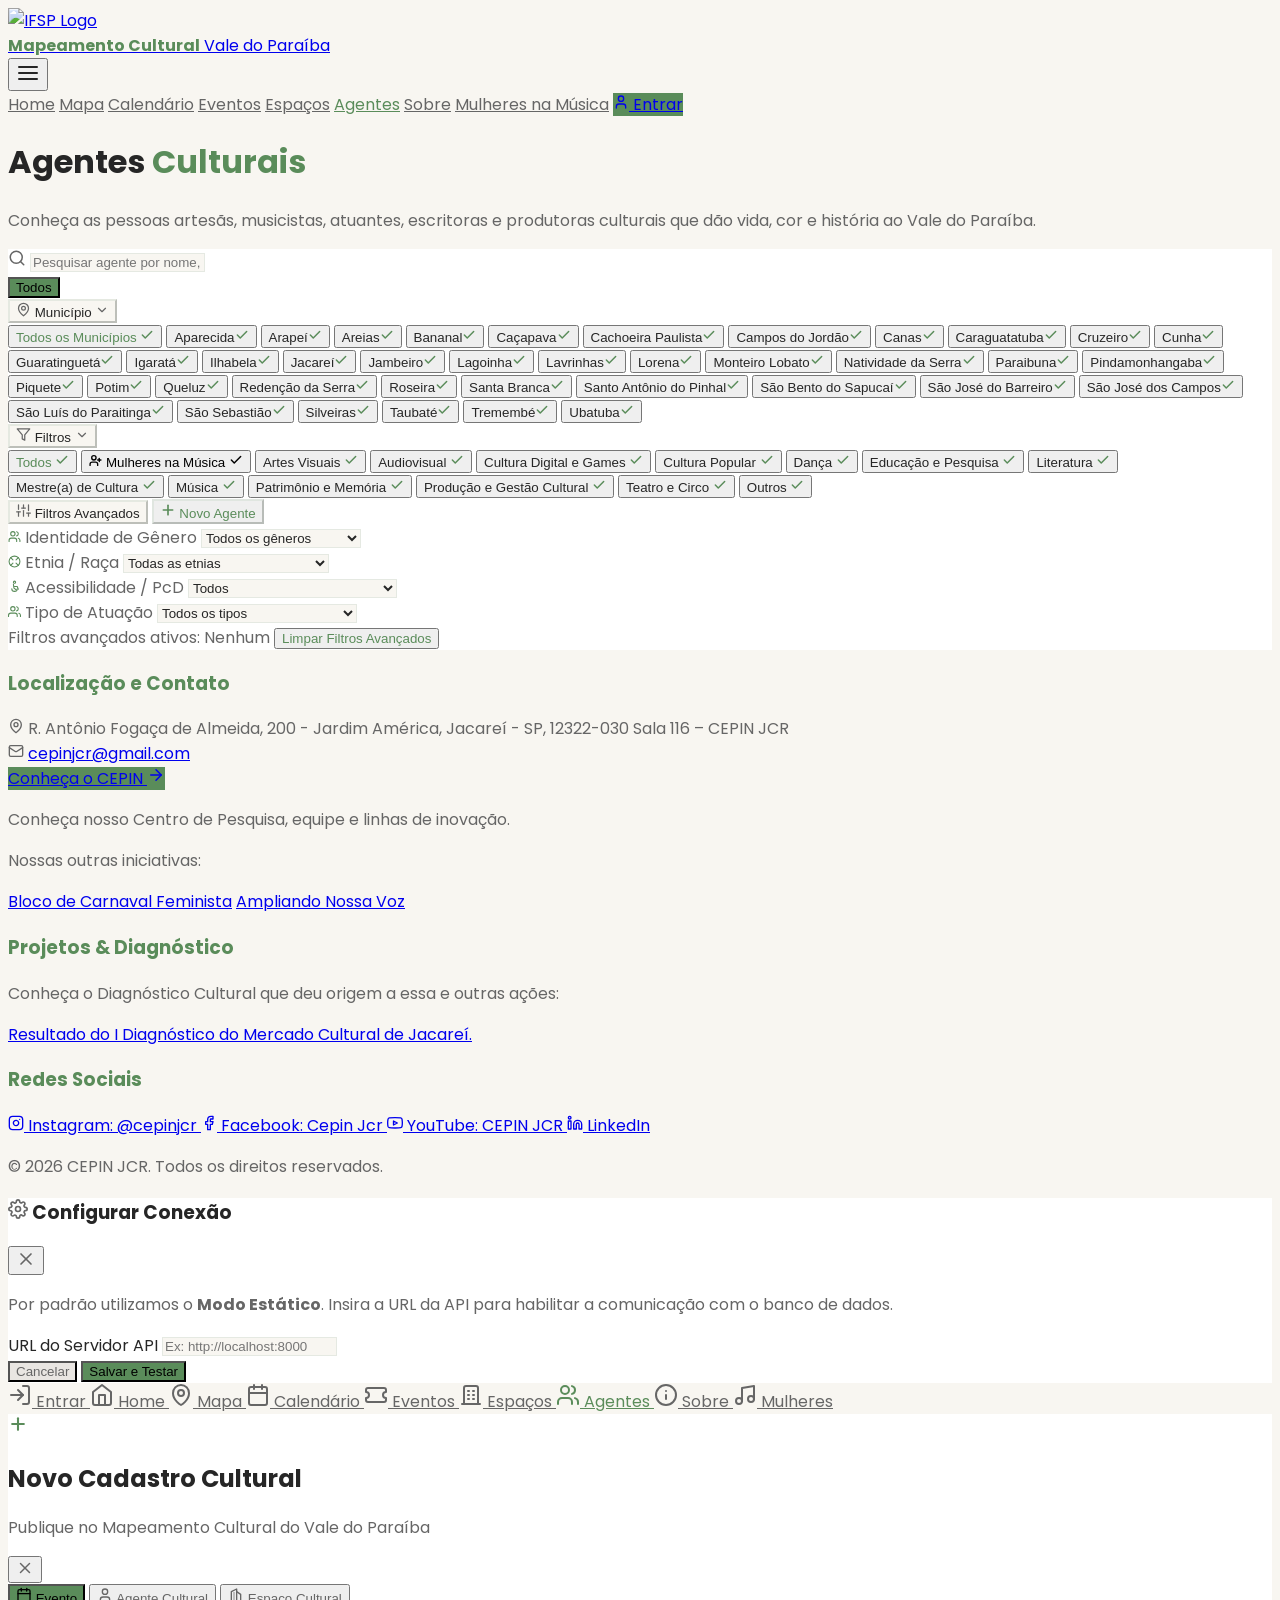
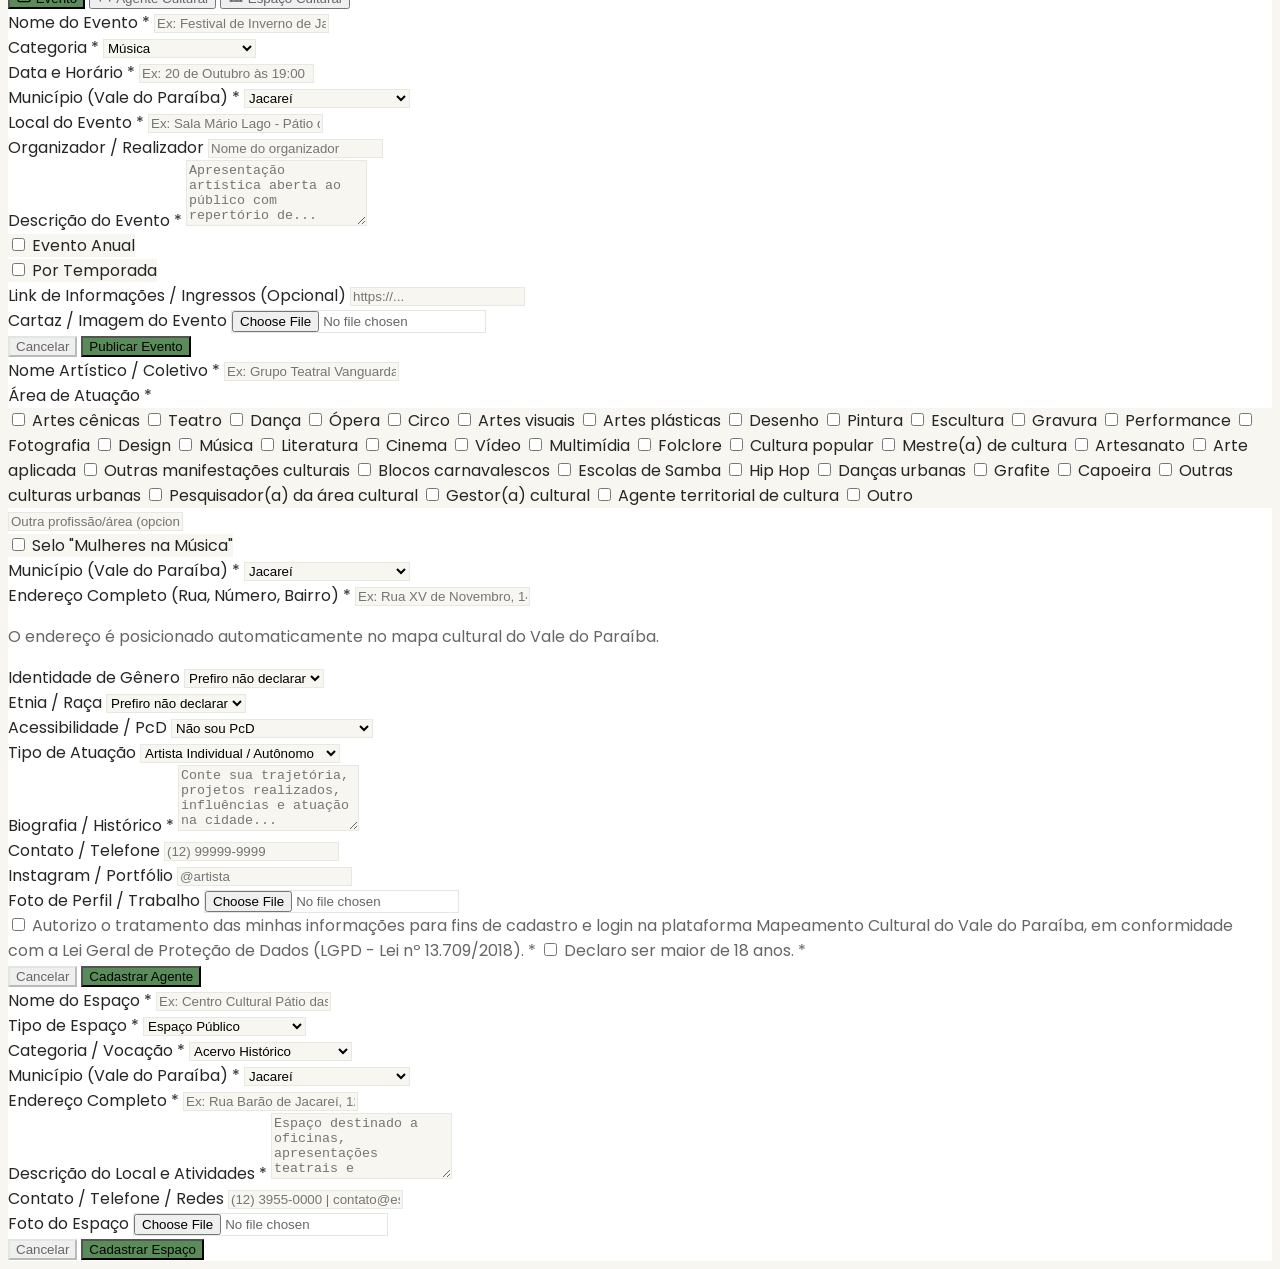
==== commit 097c1ee4: "fix: coisinhas arrumadas" ====
--- a/agentes/index.html
+++ b/agentes/index.html
@@ -496,10 +496,38 @@
       return typeof possivelBio === 'string' ? possivelBio.trim() : (Array.isArray(possivelBio) ? possivelBio.join(', ') : String(possivelBio));
     }
 
+    function renderSkeleton() {
+      const grid = document.getElementById('agentsGrid');
+      if (!grid) return;
+      grid.innerHTML = Array(8).fill(0).map(() => `
+        <div class="bg-card border border-border rounded-xl p-5 shadow-sm animate-pulse flex flex-col h-72">
+          <div class="w-24 h-24 rounded-full bg-muted mx-auto mb-4"></div>
+          <div class="h-4 bg-muted rounded w-3/4 mx-auto mb-2"></div>
+          <div class="h-3 bg-muted rounded w-1/2 mx-auto mb-4"></div>
+          <div class="h-12 bg-muted/60 rounded w-full mb-4"></div>
+          <div class="mt-auto h-9 bg-muted rounded w-full"></div>
+        </div>
+      `).join('');
+    }
+
     async function carregarAgentes() {
+      // 1. Carregamento instantâneo do cache de sessão se disponível
+      const cached = sessionStorage.getItem('agentes_cache');
+      if (cached) {
+        try {
+          const parsedCache = JSON.parse(cached);
+          if (Array.isArray(parsedCache) && parsedCache.length > 0) {
+            todosAgentes = parsedCache;
+            aplicarFiltros();
+          }
+        } catch (e) {}
+      } else {
+        renderSkeleton();
+      }
+
       let tries = 0;
-      while (!window.supabaseClient && tries < 25) {
-        await new Promise(r => setTimeout(r, 100));
+      while (!window.supabaseClient && tries < 20) {
+        await new Promise(r => setTimeout(r, 80));
         tries++;
       }
 
@@ -507,7 +535,12 @@
 
       if (window.supabaseClient) {
         try {
-          const { data, error } = await supabaseClient.from('agentes').select('*').order('nome', {ascending: true});
+          // Busca apenas as colunas leves necessárias para a listagem (evita baixar megabytes de galerias e PDFs)
+          const { data, error } = await supabaseClient
+            .from('agentes')
+            .select('id, nome, area, municipio, foto, bio, sobre, biografia, descricao, linguagens, projeto_mulheres, mulheres_na_musica, genero, etnia, pcd, tipo_atuacao')
+            .order('nome', {ascending: true});
+
           if (!error && Array.isArray(data) && data.length > 0) {
             loaded = data.map(item => ({
               ...item,
@@ -546,7 +579,12 @@
         }
       }
 
-      todosAgentes = loaded;
+      if (loaded.length > 0) {
+        todosAgentes = loaded;
+        try {
+          sessionStorage.setItem('agentes_cache', JSON.stringify(loaded));
+        } catch (e) {}
+      }
 
       const urlParams = new URLSearchParams(window.location.search);
       const urlFiltro = urlParams.get('filtro') || urlParams.get('area');
@@ -593,7 +631,7 @@
             ${badgeMulheres}
             <div class="flex justify-center mb-4 relative z-10">
               <div class="w-24 h-24 rounded-full overflow-hidden border border-border group-hover:scale-105 transition-transform duration-300">
-                <img src="${fotoUrl}" alt="${ag.nome || 'Agente'}" class="w-full h-full object-cover" onerror="this.onerror=null; this.src='https://images.unsplash.com/photo-1511671782779-c97d3d27a1d4?auto=format&fit=crop&q=80&w=800';">
+                <img src="${fotoUrl}" alt="${ag.nome || 'Agente'}" class="w-full h-full object-cover" loading="lazy" decoding="async" onerror="this.onerror=null; this.src='https://images.unsplash.com/photo-1511671782779-c97d3d27a1d4?auto=format&fit=crop&q=80&w=800';">
               </div>
             </div>
             <div class="text-center flex-grow flex flex-col items-center w-full overflow-hidden">
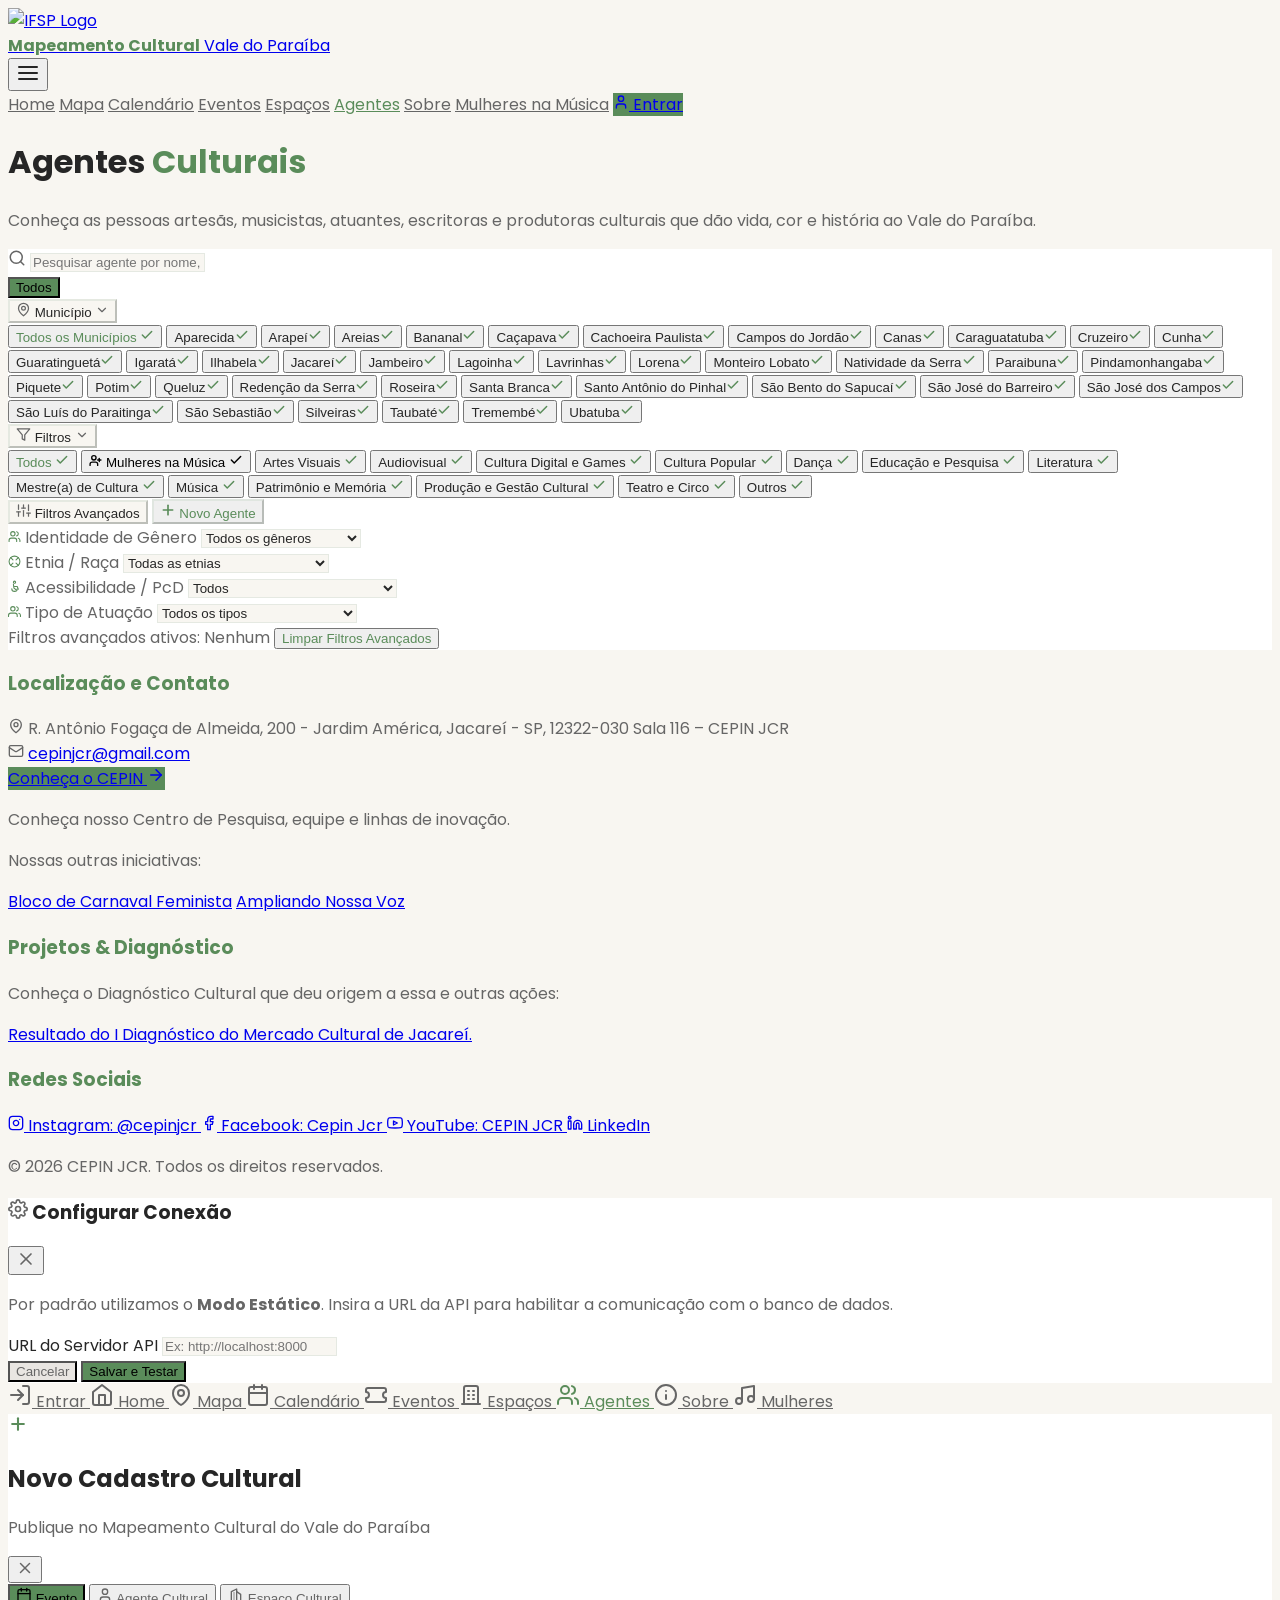
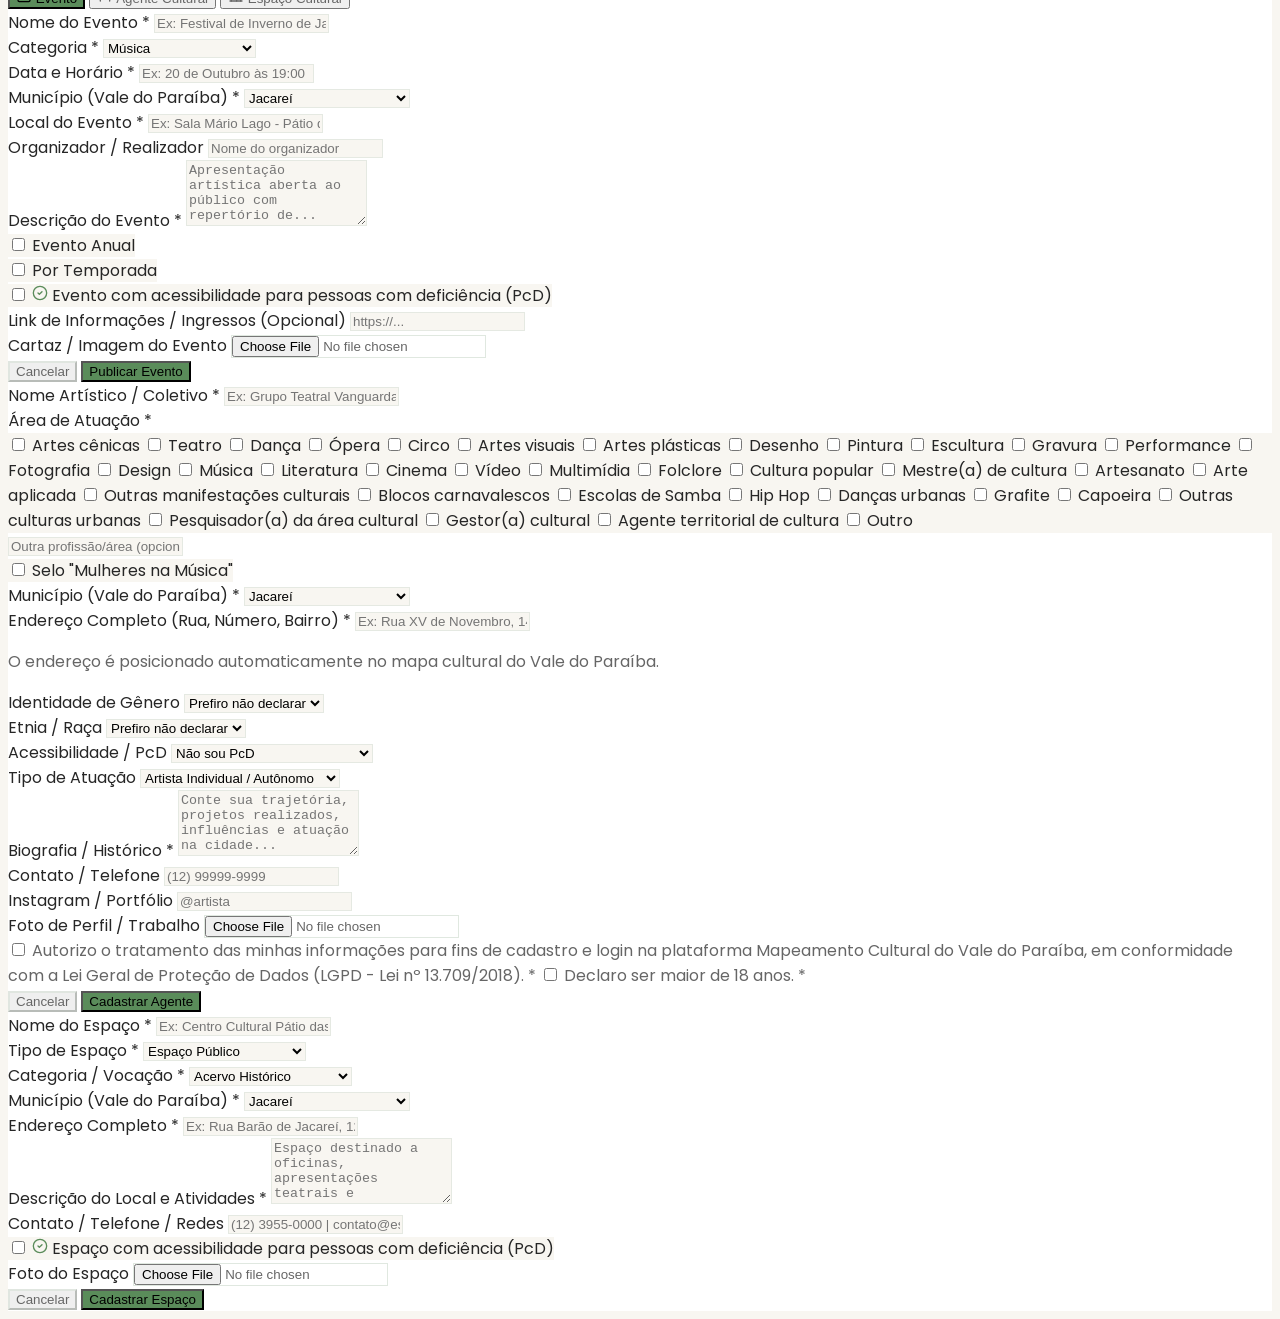
==== commit ef9f5e92: "feat: campos dinâmicos" ====
--- a/agentes/index.html
+++ b/agentes/index.html
@@ -538,7 +538,7 @@
           // Busca apenas as colunas leves necessárias para a listagem (evita baixar megabytes de galerias e PDFs)
           const { data, error } = await supabaseClient
             .from('agentes')
-            .select('id, nome, area, municipio, foto, bio, sobre, biografia, descricao, linguagens, projeto_mulheres, mulheres_na_musica, genero, etnia, pcd, tipo_atuacao')
+            .select('id, nome, area, municipio, foto, bio, contato, endereco, redes_sociais, projeto_mulheres, mulheres_na_musica, genero, etnia, pcd, tipo_atuacao, destaque')
             .order('nome', {ascending: true});
 
           if (!error && Array.isArray(data) && data.length > 0) {
@@ -546,6 +546,8 @@
               ...item,
               bio: extrairBio(item)
             }));
+          } else if (error) {
+            console.error("Erro ao consultar agentes no Supabase:", error);
           }
         } catch (e) {
           console.warn("Erro ao buscar agentes do Supabase, tentando fallback local:", e);
@@ -890,18 +892,18 @@
 
       const filterMapping = {
         'Mulheres na Música': ['mulheres na musica', 'mulheres na música'],
-        'Artes Visuais': ['artes visuais', 'pintura', 'escultura', 'fotografia', 'design', 'artesanato', 'grafite', 'ilustração', 'artes plásticas', 'moda', 'hq', 'quadrinhos'],
-        'Audiovisual': ['audiovisual', 'cinema', 'vídeo', 'tv', 'rádio', 'podcast', 'animação'],
+        'Artes Visuais': ['artes visuais', 'pintura', 'escultura', 'fotografia', 'design', 'artesanato', 'grafite', 'ilustração', 'artes plásticas', 'moda', 'hq', 'quadrinhos', 'desenho', 'gravura', 'arte aplicada'],
+        'Audiovisual': ['audiovisual', 'cinema', 'vídeo', 'video', 'tv', 'rádio', 'podcast', 'animação', 'multimídia', 'multimidia'],
         'Cultura Digital e Games': ['cultura digital', 'games', 'jogos', 'realidade virtual', 'tecnologia', 'arte digital'],
-        'Cultura Popular': ['cultura popular', 'folclore', 'capoeira', 'maracatu', 'carnaval', 'samba', 'cultura indígena', 'cultura afro', 'jongo', 'congada', 'moçambique'],
-        'Dança': ['dança', 'ballet', 'dança contemporânea', 'danças urbanas', 'hip hop'],
-        'Educação e Pesquisa': ['educação', 'pesquisa', 'formação', 'palestra', 'workshop', 'oficina'],
-        'Literatura': ['literatura', 'poesia', 'escrita', 'cordel', 'saraus', 'contação de histórias', 'slam'],
-        'Mestre(a) de Cultura': ['mestre(a) de cultura', 'mestre de cultura', 'mestra de cultura'],
-        'Música': ['música', 'canto', 'instrumental', 'banda', 'coral', 'dj', 'produção musical'],
-        'Patrimônio e Memória': ['patrimônio', 'memória', 'museu', 'história', 'arquitetura', 'restauro'],
-        'Produção e Gestão Cultural': ['produção cultural', 'gestão', 'curadoria', 'eventos', 'políticas culturais'],
-        'Teatro e Circo': ['teatro', 'circo', 'atuação', 'direção', 'cenografia', 'iluminação', 'palhaçaria']
+        'Cultura Popular': ['cultura popular', 'folclore', 'capoeira', 'maracatu', 'carnaval', 'samba', 'cultura indígena', 'cultura afro', 'jongo', 'congada', 'moçambique', 'escolas de samba', 'blocos carnavalescos', 'outras manifestações'],
+        'Dança': ['dança', 'danca', 'ballet', 'dança contemporânea', 'danças urbanas', 'hip hop'],
+        'Educação e Pesquisa': ['educação', 'educacao', 'pesquisa', 'pesquisador', 'pesquisadora', 'formação', 'palestra', 'workshop', 'oficina'],
+        'Literatura': ['literatura', 'poesia', 'escrita', 'cordel', 'saraus', 'contação de histórias', 'slam', 'escritor', 'escritora'],
+        'Mestre(a) de Cultura': ['mestre(a) de cultura', 'mestre de cultura', 'mestra de cultura', 'mestre', 'mestra'],
+        'Música': ['música', 'musica', 'canto', 'instrumental', 'banda', 'coral', 'dj', 'produção musical'],
+        'Patrimônio e Memória': ['patrimônio', 'patrimonio', 'memória', 'memoria', 'museu', 'história', 'arquitetura', 'restauro', 'acervo'],
+        'Produção e Gestão Cultural': ['produção cultural', 'producao cultural', 'gestão', 'gestao', 'gestor', 'gestora', 'curadoria', 'eventos', 'políticas culturais', 'agente territorial', 'produtor', 'produtora'],
+        'Teatro e Circo': ['teatro', 'circo', 'artes cênicas', 'artes cenicas', 'atuação', 'direção', 'cenografia', 'iluminação', 'palhaçaria', 'ator', 'atriz', 'ópera', 'opera']
       };
 
       const filtrados = todosAgentes.filter(a => {
@@ -946,11 +948,11 @@
           if (advGenero === 'Mulher') {
             matchGenero = isMulher;
           } else if (advGenero === 'Homem') {
-            matchGenero = agGen.includes('homem') || (!isMulher && agGen === '');
+            matchGenero = !isMulher && agGen.includes('homem');
           } else if (advGenero === 'Não-binário') {
             matchGenero = agGen.includes('nao-binario') || agGen.includes('nao binario') || agGen.includes('nao-binaria');
           } else if (advGenero === 'Outros') {
-            matchGenero = agGen.includes('outro') || agGen === '';
+            matchGenero = agGen === '' || agGen.includes('outro') || agGen.includes('declarar') || (!isMulher && !agGen.includes('homem') && !agGen.includes('nao-binar'));
           }
         }
 
@@ -996,6 +998,13 @@
       } else {
         navbar.classList.add('bg-background/80');
         navbar.classList.remove('shadow-md', 'bg-background/95');
+      }
+    });
+
+    window.addEventListener('item-cultural-salvo', (e) => {
+      if (!e.detail || e.detail.tipo === 'agente') {
+        sessionStorage.removeItem('agentes_cache');
+        carregarAgentes();
       }
     });
 
